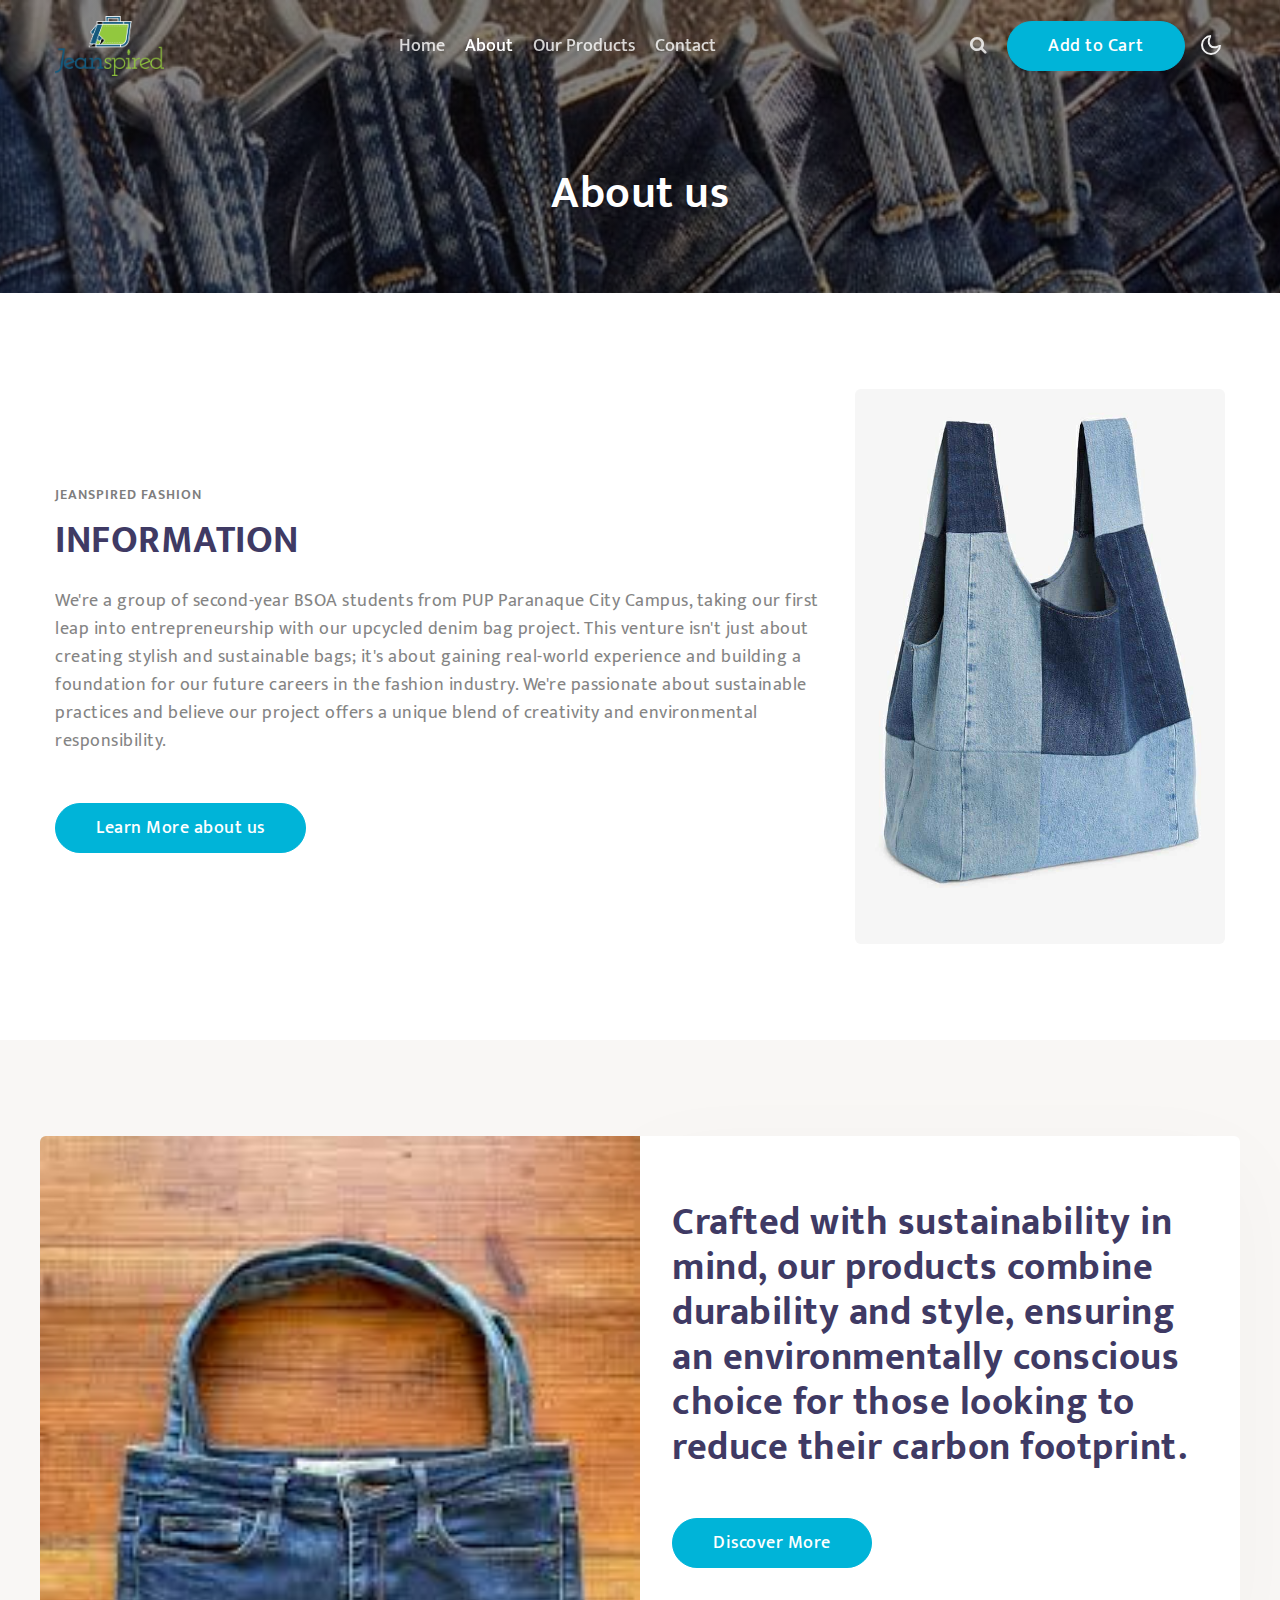
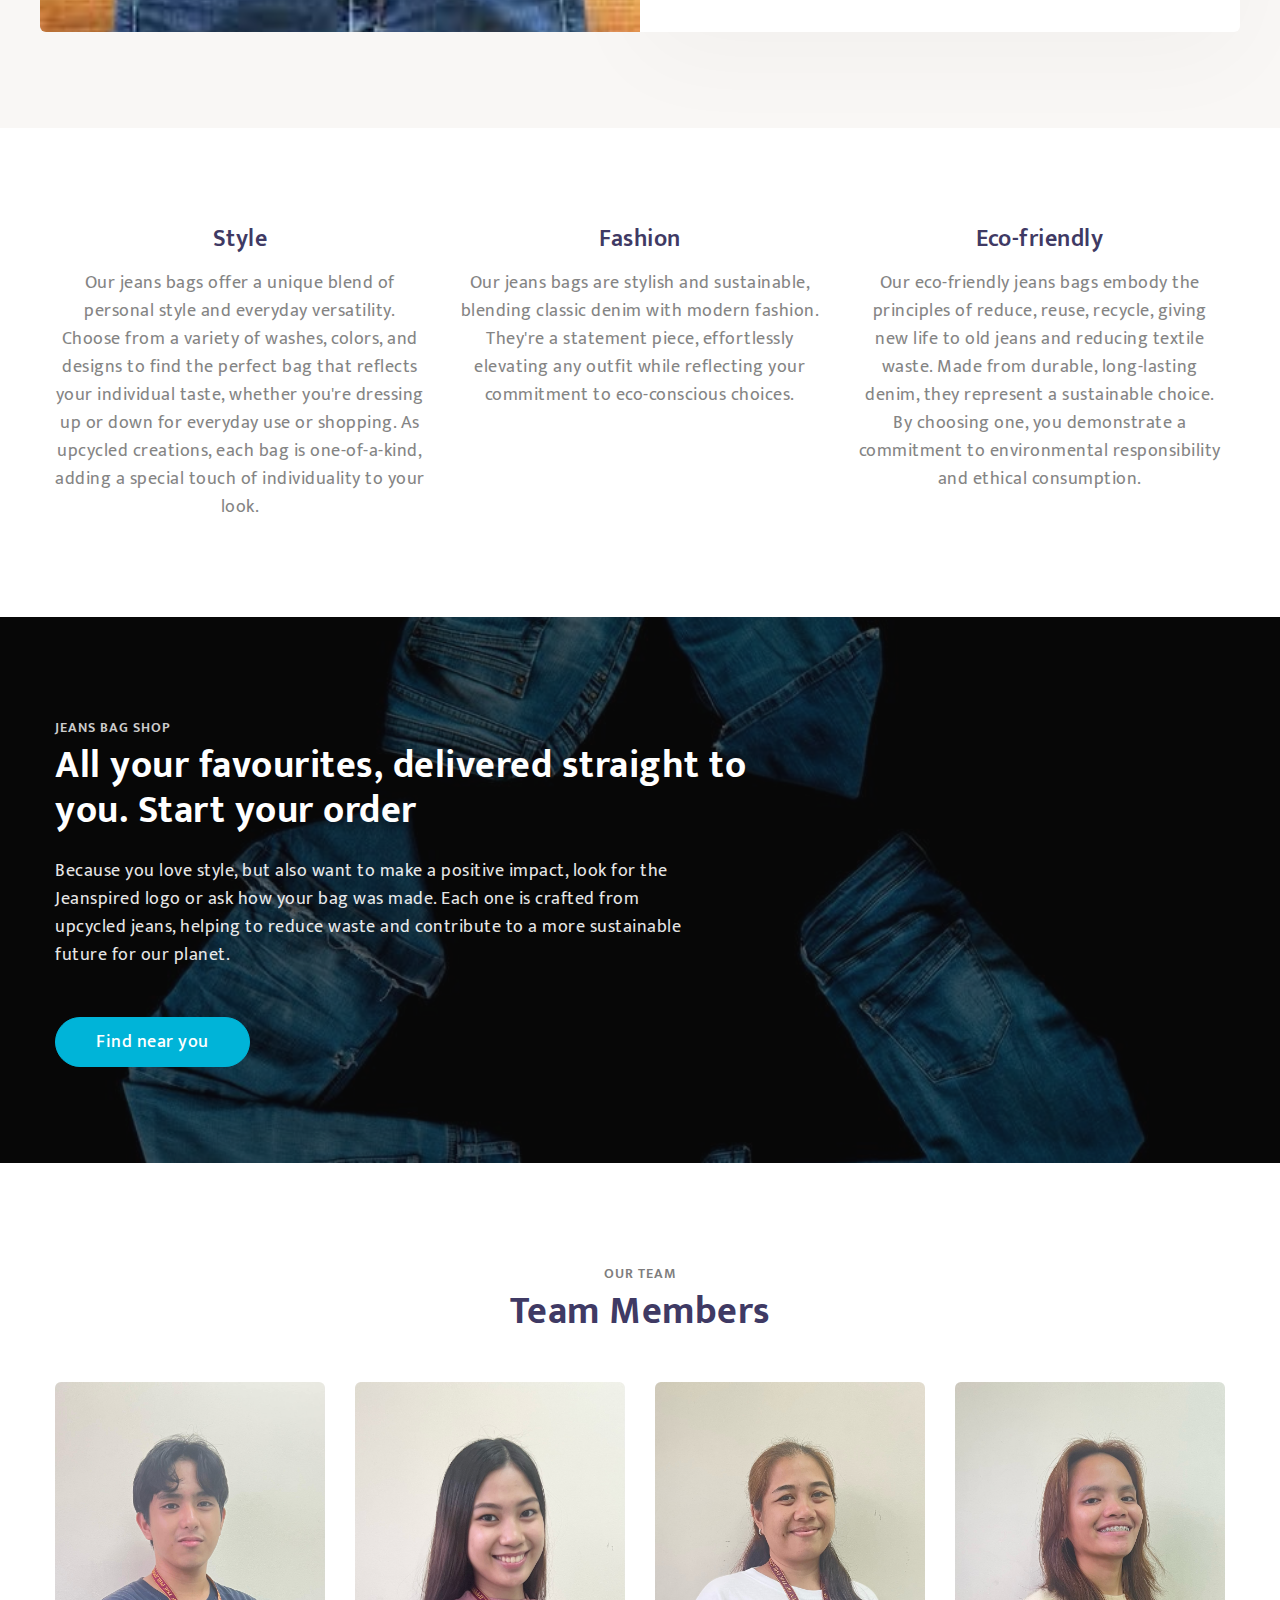
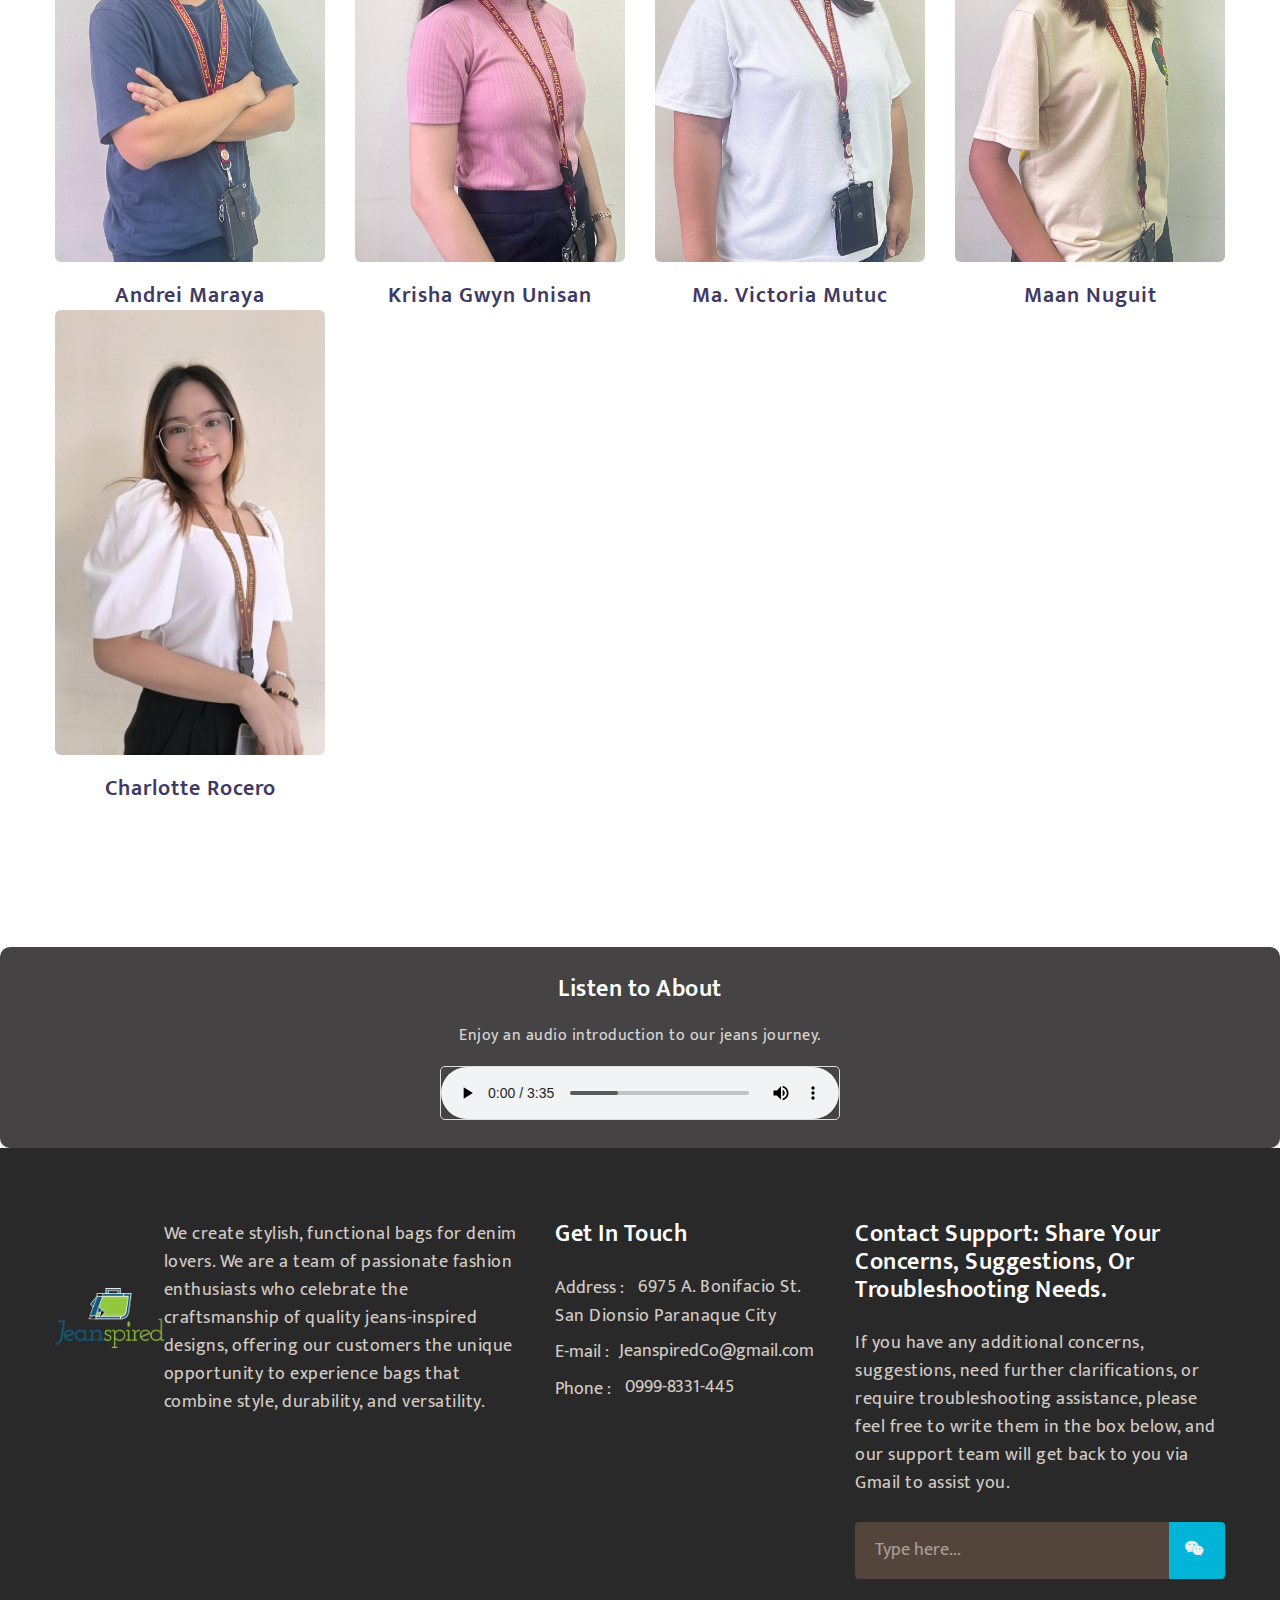
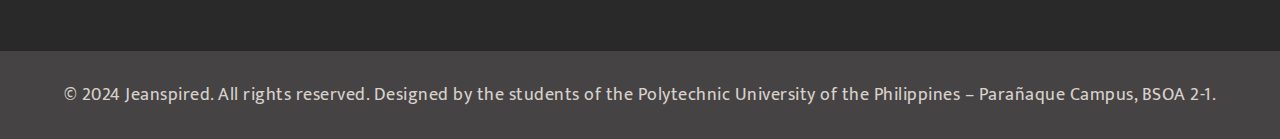
==== about.html @ 58e199cb "Add files via upload" ====
<!doctype html>
<html lang="en">
  <head>
    <!-- Required meta tags -->
    <meta charset="utf-8">
    <meta name="viewport" content="width=device-width, initial-scale=1, shrink-to-fit=no">

    <title>Jeanspired  - sustainable jeans bag / Eco-friendly bag</title>

    <link href="//fonts.googleapis.com/css?family=Mukta:300,400,500" rel="stylesheet">

    <!-- Template CSS -->
    <link rel="stylesheet" href="assets/css/style-starter.css">
  </head>
  <body>
<!--header-->
<header id="site-header" class="fixed-top">
  <div class="container">
      <nav class="navbar navbar-expand-lg stroke px-0 pt-lg-0">
          <h1>  <a class="navbar-brand" href="#index.html">
            <img src="assets/images/logojeanspired.png" alt="Your logo" title="Your logo" style="height:60px;" /> 
        </a></h1>
          <!-- if logo is image enable this   
  <a class="navbar-brand" href="#index.html">
      <img src="image-path" alt="Your logo" title="Your logo" style="height:35px;" />
  </a> -->
          <button class="navbar-toggler  collapsed bg-gradient" type="button" data-toggle="collapse"
              data-target="#navbarTogglerDemo02" aria-controls="navbarTogglerDemo02" aria-expanded="false"
              aria-label="Toggle navigation">
              <span class="navbar-toggler-icon fa icon-expand fa-bars"></span>
              <span class="navbar-toggler-icon fa icon-close fa-times"></span>
          </button>

          <div class="collapse navbar-collapse" id="navbarTogglerDemo02">
              <ul class="navbar-nav mx-lg-auto">
                  <li class="nav-item @@home__active">
                      <a class="nav-link" href="index.html">Home <span class="sr-only">(current)</span></a>
                  </li>
                  <li class="nav-item active">
                      <a class="nav-link" href="about.html">About</a>
                  </li>
                  <li class="nav-item @@services__active">
                      <a class="nav-link" href="services.html">Our Products</a>
                  </li>
                  <li class="nav-item @@contact__active">
                      <a class="nav-link" href="contact.html">Contact</a>
                  </li>
              </ul>

              <!--/search-right-->
              <div class="search-right">
                  <a href="#search" title="search"><span class="fa fa-search" aria-hidden="true"></span></a>
                  <!-- search popup -->
                  <div id="search" class="pop-overlay">
                      <div class="popup">

                          <form action="error.html" method="GET" class="search-box">
                              <input type="search" placeholder="Enter Keyword" name="search" required="required"
                                  autofocus="">
                              <button type="submit" class="btn"><span class="fa fa-search"
                                      aria-hidden="true"></span></button>
                          </form>

                      </div>
                      <a class="close" href="#close">×</a>
                  </div>
                  <!-- /search popup -->
              </div>
              <!--//search-right-->
              <div class="top-quote mr-lg-3 mt-lg-0">
                  <a href="#buytheme" class="btn btn-style btn-primary">Add to Cart</a>
              </div>
          </div>
          <!-- toggle switch for light and dark theme -->
          <div class="mobile-position">
              <nav class="navigation">
                  <div class="theme-switch-wrapper">
                      <label class="theme-switch" for="checkbox">
                          <input type="checkbox" id="checkbox">
                          <div class="mode-container">
                              <i class="gg-sun"></i>
                              <i class="gg-moon"></i>
                          </div>
                      </label>
                  </div>
              </nav>
          </div>
          <!-- //toggle switch for light and dark theme -->
      </nav>
  </div>
</header>
<!--/header-->
<section class="w3l-about-breadcrumb">
    <div class="breadcrumb-bg breadcrumb-bg-about py-5">
        <div class="container py-lg-4 py-md-3">
            <h2 class="title">About us</h2>
        </div>
    </div>
</section>
<section class="w3l-servicesblock py-5" id="about">
    <div class="container py-lg-5 py-md-4 py-2">
        <div class="row">
            <div class="col-lg-8 about-right-faq align-self">
                <span class="title-small mb-2">JEANSPIRED FASHION</span>
                <h3 class="title-big mx-0"> INFORMATION</h3>
                <p class="mt-lg-4 mt-3">We're a group of second-year BSOA students from PUP Paranaque City Campus, taking our first leap into entrepreneurship with our upcycled denim bag project. 
                   This venture isn't just about creating stylish and sustainable bags; it's about gaining real-world experience and building a foundation for our future careers in the fashion industry.  
                  We're passionate about sustainable practices and believe our project offers a unique blend of creativity and environmental responsibility. </p>
                <a class="btn btn-style btn-primary mt-lg-5 mt-4" href="about.html"> Learn More about us</a>
            </div>
            <div class="col-lg-4 mt-lg-0 mt-5">
                <img src="assets/images/2bags.jpg" alt="shopping bag recycled from denim using to different shades of denim." class="img-fluid radius-image">
            </div>
        </div>
    </div>
</section>
<section class="w3l-specification-6 py-5">
    <!-- /specification-6-->
    <div class="specification-6-mian py-lg-5 py-md-4 py-2">
        <div class="container">
            <div class="align-counter-6-inf-cols row">
                <div class="counter-6-inf-left col-lg-6">
                    
                </div>
                <div class="counter-6-inf-right col-lg-6">
                    <h3 class="title-big">Crafted with sustainability in mind, our products combine 
                      durability and style, ensuring an environmentally conscious choice for 
                      those looking to reduce their carbon footprint.</p>
                    <a class="btn btn-style btn-primary mt-lg-5 mt-4" href="about.html"> Discover More</a>
                </div>
            </div>
        </div>
    </div>
</section>
<!-- //specification-6-->
<!-- /homeblock2-->
<section class="w3l-homeblock2 py-5">
    <div class="container py-lg-5 py-md-4 py-2">
        <div class="row">
            <div class="col-lg-4 col-md-6 grids-feature">
                <div class="area-box">
                  
                    <h4><a href="#feature" class="title-head">Style</a></h4>
                    <p>Our jeans bags offer a unique blend of personal style and everyday versatility. 
                      Choose from a variety of washes, colors, and designs to find the perfect bag that reflects your individual taste, whether you're dressing up or down for everyday use or shopping. As upcycled creations, each bag is one-of-a-kind, 
                      adding a special touch of individuality to your look.</p>
                </div>
            </div>
            <div class="col-lg-4 col-md-6 grids-feature mt-md-0 mt-5">
                <div class="area-box">
                    
                    <h4><a href="#feature" class="title-head">Fashion</a></h4>
                    <p>Our jeans bags are stylish and sustainable, blending classic denim with modern fashion. 
                      They're a statement piece, 
                      effortlessly elevating any outfit while reflecting your commitment to eco-conscious choices.</p>
                </div>
            </div>
            <div class="col-lg-4 col-md-6 grids-feature mt-lg-0 mt-5">
                <div class="area-box">
                    
                    <h4><a href="#feature" class="title-head">Eco-friendly </a></h4>
                    <p>Our eco-friendly jeans bags embody the principles of reduce, reuse, recycle, 
                      giving new life to old jeans and reducing textile waste.  
                      Made from durable, long-lasting denim, they represent a sustainable choice.  
                      By choosing one, you demonstrate a commitment to environmental responsibility and ethical consumption.</p>
                </div>
            </div>
        </div>
    </div>
</section>
<!-- //homeblock2-->
<!-- middle -->
<div class="w3l-middle py-5">
    <div class="container py-lg-5 py-md-4">
        <div class="welcome-left">
            <h3 class="title-small">jeans bag Shop</h3>
            <h3 class="title-big mb-4">All your favourites, delivered straight to you. Start your order</h3>
            <p class="pr-lg-5">Because you love style, but also want to make a positive impact, 
              look for the Jeanspired logo or ask how your bag was made. Each one is crafted from upcycled jeans, 
              helping to reduce waste and contribute to a more sustainable future for our planet. </p>
            <div class="buttons mt-md-5 mt-4">
                <a href="about.html" class="btn btn-style btn-primary mr-2">Find near you</a>
            </div>
        </div>
    </div>
</div>
<!-- //middle -->
<section class="w3l-team section py-5" id="team">
    <div class="container py-lg-5 py-md-4">
        <h5 class="title-small text-center">Our team</h5>
        <h3 class="title-big text-center mb-md-5 mb-4">Team Members</h3>
        <div class="row">
            <div class="section_content teamy-team">
                <div class="col-lg-3 col-6">
                    <div class="teamy teamy_style1 teamy_mask-circle">
                        <div class="teamy_layout">
                            <div class="teamy_preview">
                                <img src="assets/images/maraya.jpg" class="radius-image img-fluid w-100" alt="The demo photo">
                            </div>
                            <div class="teamy_back">
                                <div class="teamy_back-inner">
                                  <a href="https://www.facebook.com/andrei.maraya.7/?locale=tl_PH" target="_blank">
                                    <img src="https://upload.wikimedia.org/wikipedia/commons/5/51/Facebook_f_logo_%282019%29.svg" alt="Facebook" style="width: 30px; height: 30px;">
                                </div>
                            </div>
                        </div>
                        <div class="teamy_content">
                            <a href="#url" class="teamy_name">Andrei Maraya</a>
                            
                        </div>
                    </div>
                </div>
                <div class="col-lg-3 col-6">
                    <div class="teamy teamy_style1 teamy_mask-circle">
                        <div class="teamy_layout">
                            <div class="teamy_preview">
                                <img src="assets/images/unisan.jpg" class="radius-image img-fluid w-100" alt="The demo photo">
                            </div>
                            <div class="teamy_back">
                                <div class="teamy_back-inner">
                                  <a href="https://www.facebook.com/krsynzn" target="_blank">
                                    <img src="https://upload.wikimedia.org/wikipedia/commons/5/51/Facebook_f_logo_%282019%29.svg" alt="Facebook" style="width: 30px; height: 30px;">
                                </div>
                            </div>
                        </div>
                        <div class="teamy_content">
                            <a href="#url" class="teamy_name">Krisha Gwyn Unisan</a>
                           
                        </div>
                    </div>
                </div>
                <div class="col-lg-3 col-6 mt-lg-0 mt-5">
                    <div class="teamy teamy_style1 teamy_mask-circle">
                        <div class="teamy_layout">
                            <div class="teamy_preview">
                                <img src="assets/images/mutuc.jpg" class="radius-image img-fluid w-100" alt="The demo photo">
                            </div>
                            <div class="teamy_back">
                                <div class="teamy_back-inner">
                                  <a href="https://www.facebook.com/mavicquinto.mutuc" target="_blank">
                                    <img src="https://upload.wikimedia.org/wikipedia/commons/5/51/Facebook_f_logo_%282019%29.svg" alt="Facebook" style="width: 30px; height: 30px;">
                                </div>
                            </div>
                        </div>
                        <div class="teamy_content">
                            <a href="#url" class="teamy_name">Ma. Victoria Mutuc</a>
                            
                        </div>
                    </div>
                </div>
                <div class="col-lg-3 col-6 mt-lg-0 mt-5">
                    <div class="teamy teamy_style1 teamy_mask-circle">
                        <div class="teamy_layout">
                            <div class="teamy_preview">
                                <img src="assets/images/maan.jpg" class="radius-image img-fluid w-100" alt="The demo photo">
                            </div>
                            <div class="teamy_back">
                                <div class="teamy_back-inner">
                                  <a href="https://www.facebook.com/leverage22/ " target="_blank">
                                    <img src="https://upload.wikimedia.org/wikipedia/commons/5/51/Facebook_f_logo_%282019%29.svg" alt="Facebook" style="width: 30px; height: 30px;">
                                </div>
                            </div>
                        </div>
                        <div class="teamy_content">
                          <a href="#url" class="teamy_name">Maan Nuguit</a>
                          
                      </div>
                  </div>
              </div>
              <div class="col-lg-3 col-6 mt-lg-0 mt-5">
                  <div class="teamy teamy_style1 teamy_mask-circle">
                      <div class="teamy_layout">
                          <div class="teamy_preview">
                              <img src="assets/images/charlotte.jpg" class="radius-image img-fluid w-100" alt="The demo photo">
                          </div>
                          <div class="teamy_back">
                              <div class="teamy_back-inner">
                                <a href="https://www.facebook.com/charlotte.rocero26/" target="_blank">
                                  <img src="https://upload.wikimedia.org/wikipedia/commons/5/51/Facebook_f_logo_%282019%29.svg" alt="Facebook" style="width: 30px; height: 30px;">
                              </div>
                          </div>
                      </div>
                        <div class="teamy_content">
                            <a href="#url" class="teamy_name">Charlotte Rocero</a>
                            
                        </div>
                    </div>
                </div>
            </div>
        </div>
    </div>
</section>
<div class="audio-section mt-5">
  <h4 class="title-big">Listen to About</h4>
  <p class="mb-3">Enjoy an audio introduction to our jeans journey.</p>
  <audio controls>
      <source src="assets/audio/video1.mp3" type="audio/mpeg">
      Your browser does not support the audio element.
  </audio>
</div>
<section class="w3l-footer-29-main">
  <div class="footer-29 py-5">
    <div class="container py-lg-4 py-sm-3">
      <div class="row footer-top-29">
        <div class="col-lg-5 footer-list-29 footer-1">
           <nav class="navbar navbar-expand-lg stroke px-0 pt-lg-0">
            <img src="assets/images/logojeanspired.png" alt="Your logo" title="Your logo" style="height:60px;" /> 
          <p>We create stylish, functional bags for denim lovers. We are a team of passionate fashion enthusiasts 
            who celebrate the craftsmanship of quality jeans-inspired designs, 
            offering our customers the unique opportunity to experience bags that combine style, durability, and versatility.
        
          </p>
        </div>
        <div class="col-lg-3 col-md-6 footer-list-29 footer-3 mt-lg-0 mt-5">
          <h6 class="footer-title-29">Get in Touch</h6>

          <div class="column2">
            <div class="mb-2">
              <span>Address :</span>
              <p class="contact-para d-inline">6975 A. Bonifacio St. San Dionsio Paranaque City</p>
            </div>
            <div class="">
              <span>E-mail :</span><a href="JeanspiredCo@gmail.com">JeanspiredCo@gmail.com</a>
            </div>
            <div class="mt-2">
              <span>Phone :</span><a href="tel: 0999-8331-445"> 0999-8331-445</a>
            </div>
          </div>
        </div>
        <div class="col-lg-4 col-md-6 footer-list-29 footer-4 mt-lg-0 mt-5">
          <h6 class="footer-title-29">Contact Support: Share Your Concerns, Suggestions, or Troubleshooting Needs. </h6>
          <p>If you have any additional concerns, suggestions, need further clarifications, or require troubleshooting assistance, 
            please feel free to write them in the box below, and our support team will get back to you via Gmail to assist you.</p>

          <form action="#" class="subscribe" method="post">
            <input type="email" name="email" placeholder="Type here..." required="">
            <button><span class="fa fa-wechat icon"></span></button>
          </form>
        </div>
      </div>

    </div>
  </div>
  <div class="bottom-copies text-center">
    <div class="container">
      <p class="copy-footer-29">© 2024 Jeanspired. All rights reserved. 
        Designed by the students of the Polytechnic University of the Philippines 
        – Parañaque Campus, BSOA 2-1. <a
          ></a>
    </div>
  </div>

  <!-- move top -->
  <button onclick="topFunction()" id="movetop" title="Go to top">
    <span class="fa fa-angle-up"></span>
  </button>
  <script>
    // When the user scrolls down 20px from the top of the document, show the button
    window.onscroll = function () {
      scrollFunction()
    };

    function scrollFunction() {
      if (document.body.scrollTop > 20 || document.documentElement.scrollTop > 20) {
        document.getElementById("movetop").style.display = "block";
      } else {
        document.getElementById("movetop").style.display = "none";
      }
    }

    // When the user clicks on the button, scroll to the top of the document
    function topFunction() {
      document.body.scrollTop = 0;
      document.documentElement.scrollTop = 0;
    }
  </script>
  <!-- //move top -->
</section>

<!-- Template JavaScript -->
<script src="assets/js/jquery-3.3.1.min.js"></script>

<script src="assets/js/theme-change.js"></script>

<!-- js for portfolio lightbox -->
<script src="assets/js/jquery-2.1.4.min.js"></script>
<script src="assets/js/jquery.chocolat.js "></script>
<!--light-box-files -->
<script type="text/javascript ">
  $(function () {
    $('.w3_agile_portfolio_grid a').Chocolat();
  });
</script>
<!-- /js for portfolio lightbox -->

<script src="assets/js/jquery.magnific-popup.min.js"></script>
<script>
  $(document).ready(function () {
    $('.popup-with-zoom-anim').magnificPopup({
      type: 'inline',

      fixedContentPos: false,
      fixedBgPos: true,

      overflowY: 'auto',

      closeBtnInside: true,
      preloader: false,

      midClick: true,
      removalDelay: 300,
      mainClass: 'my-mfp-zoom-in'
    });

    $('.popup-with-move-anim').magnificPopup({
      type: 'inline',

      fixedContentPos: false,
      fixedBgPos: true,

      overflowY: 'auto',

      closeBtnInside: true,
      preloader: false,

      midClick: true,
      removalDelay: 300,
      mainClass: 'my-mfp-slide-bottom'
    });
  });
</script>

<!-- script for testimonials -->
<script>
  $(document).ready(function () {
    $('.owl-testimonial').owlCarousel({
      loop: true,
      margin: 0,
      nav: true,
      dots: false,
      responsiveClass: true,
      autoplay: false,
      autoplayTimeout: 5000,
      autoplaySpeed: 1000,
      autoplayHoverPause: false,
      responsive: {
        0: {
          items: 1,
          nav: true
        },
        480: {
          items: 1,
          nav: true
        },
        667: {
          items: 1,
          nav: true
        },
        1000: {
          items: 1,
          nav: true
        }
      }
    })
  })
</script>
<!-- //script for testimonials -->

<!-- script for blog slider -->
<script>
  $(document).ready(function () {
    $('.owl-two').owlCarousel({
      loop: true,
      margin: 30,
      nav: false,
      responsiveClass: true,
      autoplay: false,
      autoplayTimeout: 5000,
      autoplaySpeed: 1000,
      autoplayHoverPause: false,
      responsive: {
        0: {
          items: 1,
          nav: false
        },
        480: {
          items: 1,
          nav: false
        },
        992: {
          items: 2,
          nav: false
        }
      }
    })
  })
</script>
<!-- //script for blog slider -->

<script src="assets/js/owl.carousel.js"></script>

<!-- script for banner slider-->
<script>
  $(document).ready(function () {
    $('.owl-one').owlCarousel({
      loop: true,
      margin: 0,
      nav: false,
      responsiveClass: true,
      autoplay: false,
      autoplayTimeout: 5000,
      autoplaySpeed: 1000,
      autoplayHoverPause: false,
      responsive: {
        0: {
          items: 1,
          nav: false
        },
        480: {
          items: 1,
          nav: false
        },
        667: {
          items: 1,
          nav: false
        },
        1000: {
          items: 1,
          nav: false
        }
      }
    })
  })
</script>
<!-- //script -->


<!-- disable body scroll which navbar is in active -->
<script>
  $(function () {
    $('.navbar-toggler').click(function () {
      $('body').toggleClass('noscroll');
    })
  });
</script>
<!-- disable body scroll which navbar is in active -->

<!--/MENU-JS-->
<script>
  $(window).on("scroll", function () {
    var scroll = $(window).scrollTop();

    if (scroll >= 80) {
      $("#site-header").addClass("nav-fixed");
    } else {
      $("#site-header").removeClass("nav-fixed");
    }
  });

  //Main navigation Active Class Add Remove
  $(".navbar-toggler").on("click", function () {
    $("header").toggleClass("active");
  });
  $(document).on("ready", function () {
    if ($(window).width() > 991) {
      $("header").removeClass("active");
    }
    $(window).on("resize", function () {
      if ($(window).width() > 991) {
        $("header").removeClass("active");
      }
    });
  });
</script>
<!--//MENU-JS-->

<script src="assets/js/bootstrap.min.js"></script>
</body>

</html>
---- assets/css/style-starter.css ----
@charset "UTF-8";
/*--
Author: W3layouts
Author URL: http://w3layouts.com
--*/
/*!
 * Bootstrap v4.4.1 (https://getbootstrap.com/)
 * Copyright 2011-2019 The Bootstrap Authors
 * Copyright 2011-2019 Twitter, Inc.
 * Licensed under MIT (https://github.com/twbs/bootstrap/blob/master/LICENSE)
 */
:root {
  --blue: #007bff;
  --indigo: #6610f2;
  --purple: #6f42c1;
  --pink: #e83e8c;
  --red: #dc3545;
  --orange: #fd7e14;
  --yellow: #ffc107;
  --green: #28a745;
  --teal: #20c997;
  --cyan: #17a2b8;
  --white: #fff;
  --gray: #6c757d;
  --gray-dark: #343a40;
  --primary: #7DA0C4;
  --secondary: #f8b195;
  --success: #28a745;
  --info: #7DA0C4;
  --warning: #ffc107;
  --danger: #dc3545;
  --light: #f8f9fa;
  --dark: #343a40;
  --breakpoint-xs: 0;
  --breakpoint-sm: 576px;
  --breakpoint-md: 768px;
  --breakpoint-lg: 992px;
  --breakpoint-xl: 1200px;
  --font-family-sans-serif: -apple-system, BlinkMacSystemFont, "Segoe UI", Roboto, "Helvetica Neue", Arial, "Noto Sans", sans-serif, "Apple Color Emoji", "Segoe UI Emoji", "Segoe UI Symbol", "Noto Color Emoji";
  --font-family-monospace: SFMono-Regular, Menlo, Monaco, Consolas, "Liberation Mono", "Courier New", monospace; }

*,
*::before,
*::after {
  box-sizing: border-box; }

html {
  font-family: sans-serif;
  line-height: 1.15;
  -webkit-text-size-adjust: 100%;
  -webkit-tap-highlight-color: rgba(0, 0, 0, 0); }

article, aside, figcaption, figure, footer, header, hgroup, main, nav, section {
  display: block; }

body {
  margin: 0;
  font-family: -apple-system, BlinkMacSystemFont, "Segoe UI", Roboto, "Helvetica Neue", Arial, "Noto Sans", sans-serif, "Apple Color Emoji", "Segoe UI Emoji", "Segoe UI Symbol", "Noto Color Emoji";
  font-size: 1rem;
  font-weight: 400;
  line-height: 1.5;
  color: #212529;
  text-align: left;
  background-color: #fff; }

[tabindex="-1"]:focus:not(:focus-visible) {
  outline: 0 !important; }

hr {
  box-sizing: content-box;
  height: 0;
  overflow: visible; }

h1, h2, h3, h4, h5, h6 {
  margin-top: 0;
  margin-bottom: 0.5rem; }

p {
  margin-top: 0;
  margin-bottom: 1rem; }

abbr[title],
abbr[data-original-title] {
  text-decoration: underline;
  -webkit-text-decoration: underline dotted;
          text-decoration: underline dotted;
  cursor: help;
  border-bottom: 0;
  -webkit-text-decoration-skip-ink: none;
          text-decoration-skip-ink: none; }

address {
  margin-bottom: 1rem;
  font-style: normal;
  line-height: inherit; }

ol,
ul,
dl {
  margin-top: 0;
  margin-bottom: 1rem; }

ol ol,
ul ul,
ol ul,
ul ol {
  margin-bottom: 0; }

dt {
  font-weight: 700; }

dd {
  margin-bottom: .5rem;
  margin-left: 0; }

blockquote {
  margin: 0 0 1rem; }

b,
strong {
  font-weight: bolder; }

small {
  font-size: 80%; }

sub,
sup {
  position: relative;
  font-size: 75%;
  line-height: 0;
  vertical-align: baseline; }

sub {
  bottom: -.25em; }

sup {
  top: -.5em; }

a {
  color: #90E0EF;
  text-decoration: none;
  background-color: transparent; }
  a:hover {
    color: #00B4D8;
    text-decoration: underline; }

a:not([href]) {
  color: inherit;
  text-decoration: none; }
  a:not([href]):hover {
    color: inherit;
    text-decoration: none; }

pre,
code,
kbd,
samp {
  font-family: SFMono-Regular, Menlo, Monaco, Consolas, "Liberation Mono", "Courier New", monospace;
  font-size: 1em; }

pre {
  margin-top: 0;
  margin-bottom: 1rem;
  overflow: auto; }

figure {
  margin: 0 0 1rem; }

img {
  vertical-align: middle;
  border-style: none; }

svg {
  overflow: hidden;
  vertical-align: middle; }

table {
  border-collapse: collapse; }

caption {
  padding-top: 0.75rem;
  padding-bottom: 0.75rem;
  color: #6c757d;
  text-align: left;
  caption-side: bottom; }

th {
  text-align: inherit; }

label {
  display: inline-block;
  margin-bottom: 0.5rem; }

button {
  border-radius: 0; }

button:focus {
  outline: 1px dotted;
  outline: 5px auto -webkit-focus-ring-color; }

input,
button,
select,
optgroup,
textarea {
  margin: 0;
  font-family: inherit;
  font-size: inherit;
  line-height: inherit; }

button,
input {
  overflow: visible; }

button,
select {
  text-transform: none; }

select {
  word-wrap: normal; }

button,
[type="button"],
[type="reset"],
[type="submit"] {
  -webkit-appearance: button; }

button:not(:disabled),
[type="button"]:not(:disabled),
[type="reset"]:not(:disabled),
[type="submit"]:not(:disabled) {
  cursor: pointer; }

button::-moz-focus-inner,
[type="button"]::-moz-focus-inner,
[type="reset"]::-moz-focus-inner,
[type="submit"]::-moz-focus-inner {
  padding: 0;
  border-style: none; }

input[type="radio"],
input[type="checkbox"] {
  box-sizing: border-box;
  padding: 0; }

input[type="date"],
input[type="time"],
input[type="datetime-local"],
input[type="month"] {
  -webkit-appearance: listbox; }

textarea {
  overflow: auto;
  resize: vertical; }

fieldset {
  min-width: 0;
  padding: 0;
  margin: 0;
  border: 0; }

legend {
  display: block;
  width: 100%;
  max-width: 100%;
  padding: 0;
  margin-bottom: .5rem;
  font-size: 1.5rem;
  line-height: inherit;
  color: inherit;
  white-space: normal; }
  @media (max-width: 1200px) {
    legend {
      font-size: calc(1.275rem + 0.3vw) ; } }

progress {
  vertical-align: baseline; }

[type="number"]::-webkit-inner-spin-button,
[type="number"]::-webkit-outer-spin-button {
  height: auto; }

[type="search"] {
  outline-offset: -2px;
  -webkit-appearance: none; }

[type="search"]::-webkit-search-decoration {
  -webkit-appearance: none; }

::-webkit-file-upload-button {
  font: inherit;
  -webkit-appearance: button; }

output {
  display: inline-block; }

summary {
  display: list-item;
  cursor: pointer; }

template {
  display: none; }

[hidden] {
  display: none !important; }

h1, h2, h3, h4, h5, h6,
.h1, .h2, .h3, .h4, .h5, .h6 {
  margin-bottom: 0.5rem;
  font-weight: 500;
  line-height: 1.2; }

h1, .h1 {
  font-size: 2.5rem; }
  @media (max-width: 1200px) {
    h1, .h1 {
      font-size: calc(1.375rem + 1.5vw) ; } }

h2, .h2 {
  font-size: 2rem; }
  @media (max-width: 1200px) {
    h2, .h2 {
      font-size: calc(1.325rem + 0.9vw) ; } }

h3, .h3 {
  font-size: 1.75rem; }
  @media (max-width: 1200px) {
    h3, .h3 {
      font-size: calc(1.3rem + 0.6vw) ; } }

h4, .h4 {
  font-size: 1.5rem; }
  @media (max-width: 1200px) {
    h4, .h4 {
      font-size: calc(1.275rem + 0.3vw) ; } }

h5, .h5 {
  font-size: 1.25rem; }

h6, .h6 {
  font-size: 1rem; }

.lead {
  font-size: 1.25rem;
  font-weight: 300; }

.display-1 {
  font-size: 6rem;
  font-weight: 300;
  line-height: 1.2; }
  @media (max-width: 1200px) {
    .display-1 {
      font-size: calc(1.725rem + 5.7vw) ; } }

.display-2 {
  font-size: 5.5rem;
  font-weight: 300;
  line-height: 1.2; }
  @media (max-width: 1200px) {
    .display-2 {
      font-size: calc(1.675rem + 5.1vw) ; } }

.display-3 {
  font-size: 4.5rem;
  font-weight: 300;
  line-height: 1.2; }
  @media (max-width: 1200px) {
    .display-3 {
      font-size: calc(1.575rem + 3.9vw) ; } }

.display-4 {
  font-size: 3.5rem;
  font-weight: 300;
  line-height: 1.2; }
  @media (max-width: 1200px) {
    .display-4 {
      font-size: calc(1.475rem + 2.7vw) ; } }

hr {
  margin-top: 1rem;
  margin-bottom: 1rem;
  border: 0;
  border-top: 1px solid rgba(0, 0, 0, 0.1); }

small,
.small {
  font-size: 80%;
  font-weight: 400; }

mark,
.mark {
  padding: 0.2em;
  background-color: #fcf8e3; }

.list-unstyled {
  padding-left: 0;
  list-style: none; }

.list-inline {
  padding-left: 0;
  list-style: none; }

.list-inline-item {
  display: inline-block; }
  .list-inline-item:not(:last-child) {
    margin-right: 0.5rem; }

.initialism {
  font-size: 90%;
  text-transform: uppercase; }

.blockquote {
  margin-bottom: 1rem;
  font-size: 1.25rem; }

.blockquote-footer {
  display: block;
  font-size: 80%;
  color: #6c757d; }
  .blockquote-footer::before {
    content: "\2014\00A0"; }

.img-fluid {
  max-width: 100%;
  height: auto; }

.img-thumbnail {
  padding: 0.25rem;
  background-color: #fff;
  border: 1px solid #dee2e6;
  border-radius: 0.25rem;
  max-width: 100%;
  height: auto; }

.figure {
  display: inline-block; }

.figure-img {
  margin-bottom: 0.5rem;
  line-height: 1; }

.figure-caption {
  font-size: 90%;
  color: #6c757d; }

code {
  font-size: 87.5%;
  color: #e83e8c;
  word-wrap: break-word; }
  a > code {
    color: inherit; }

kbd {
  padding: 0.2rem 0.4rem;
  font-size: 87.5%;
  color: #fff;
  background-color: #212529;
  border-radius: 0.2rem; }
  kbd kbd {
    padding: 0;
    font-size: 100%;
    font-weight: 700; }

pre {
  display: block;
  font-size: 87.5%;
  color: #212529; }
  pre code {
    font-size: inherit;
    color: inherit;
    word-break: normal; }

.pre-scrollable {
  max-height: 340px;
  overflow-y: scroll; }

.container {
  width: 100%;
  padding-right: 15px;
  padding-left: 15px;
  margin-right: auto;
  margin-left: auto; }
  @media (min-width: 576px) {
    .container {
      max-width: 540px; } }
  @media (min-width: 768px) {
    .container {
      max-width: 720px; } }
  @media (min-width: 992px) {
    .container {
      max-width: 960px; } }
  @media (min-width: 1200px) {
    .container {
      max-width: 1140px; } }

.container-fluid, .container-sm, .container-md, .container-lg, .container-xl {
  width: 100%;
  padding-right: 15px;
  padding-left: 15px;
  margin-right: auto;
  margin-left: auto; }

@media (min-width: 576px) {
  .container, .container-sm {
    max-width: 540px; } }

@media (min-width: 768px) {
  .container, .container-sm, .container-md {
    max-width: 720px; } }

@media (min-width: 992px) {
  .container, .container-sm, .container-md, .container-lg {
    max-width: 960px; } }

@media (min-width: 1200px) {
  .container, .container-sm, .container-md, .container-lg, .container-xl {
    max-width: 1140px; } }

.row {
  display: flex;
  flex-wrap: wrap;
  margin-right: -15px;
  margin-left: -15px; }

.no-gutters {
  margin-right: 0;
  margin-left: 0; }
  .no-gutters > .col,
  .no-gutters > [class*="col-"] {
    padding-right: 0;
    padding-left: 0; }

.col-1, .col-2, .col-3, .col-4, .col-5, .col-6, .col-7, .col-8, .col-9, .col-10, .col-11, .col-12, .col,
.col-auto, .col-sm-1, .col-sm-2, .col-sm-3, .col-sm-4, .col-sm-5, .col-sm-6, .col-sm-7, .col-sm-8, .col-sm-9, .col-sm-10, .col-sm-11, .col-sm-12, .col-sm,
.col-sm-auto, .col-md-1, .col-md-2, .col-md-3, .col-md-4, .col-md-5, .col-md-6, .col-md-7, .col-md-8, .col-md-9, .col-md-10, .col-md-11, .col-md-12, .col-md,
.col-md-auto, .col-lg-1, .col-lg-2, .col-lg-3, .col-lg-4, .col-lg-5, .col-lg-6, .col-lg-7, .col-lg-8, .col-lg-9, .col-lg-10, .col-lg-11, .col-lg-12, .col-lg,
.col-lg-auto, .col-xl-1, .col-xl-2, .col-xl-3, .col-xl-4, .col-xl-5, .col-xl-6, .col-xl-7, .col-xl-8, .col-xl-9, .col-xl-10, .col-xl-11, .col-xl-12, .col-xl,
.col-xl-auto {
  position: relative;
  width: 100%;
  padding-right: 15px;
  padding-left: 15px; }

.col {
  flex-basis: 0;
  flex-grow: 1;
  max-width: 100%; }

.row-cols-1 > * {
  flex: 0 0 100%;
  max-width: 100%; }

.row-cols-2 > * {
  flex: 0 0 50%;
  max-width: 50%; }

.row-cols-3 > * {
  flex: 0 0 33.33333%;
  max-width: 33.33333%; }

.row-cols-4 > * {
  flex: 0 0 25%;
  max-width: 25%; }

.row-cols-5 > * {
  flex: 0 0 20%;
  max-width: 20%; }

.row-cols-6 > * {
  flex: 0 0 16.66667%;
  max-width: 16.66667%; }

.col-auto {
  flex: 0 0 auto;
  width: auto;
  max-width: 100%; }

.col-1 {
  flex: 0 0 8.33333%;
  max-width: 8.33333%; }

.col-2 {
  flex: 0 0 16.66667%;
  max-width: 16.66667%; }

.col-3 {
  flex: 0 0 25%;
  max-width: 25%; }

.col-4 {
  flex: 0 0 33.33333%;
  max-width: 33.33333%; }

.col-5 {
  flex: 0 0 41.66667%;
  max-width: 41.66667%; }

.col-6 {
  flex: 0 0 50%;
  max-width: 50%; }

.col-7 {
  flex: 0 0 58.33333%;
  max-width: 58.33333%; }

.col-8 {
  flex: 0 0 66.66667%;
  max-width: 66.66667%; }

.col-9 {
  flex: 0 0 75%;
  max-width: 75%; }

.col-10 {
  flex: 0 0 83.33333%;
  max-width: 83.33333%; }

.col-11 {
  flex: 0 0 91.66667%;
  max-width: 91.66667%; }

.col-12 {
  flex: 0 0 100%;
  max-width: 100%; }

.order-first {
  order: -1; }

.order-last {
  order: 13; }

.order-0 {
  order: 0; }

.order-1 {
  order: 1; }

.order-2 {
  order: 2; }

.order-3 {
  order: 3; }

.order-4 {
  order: 4; }

.order-5 {
  order: 5; }

.order-6 {
  order: 6; }

.order-7 {
  order: 7; }

.order-8 {
  order: 8; }

.order-9 {
  order: 9; }

.order-10 {
  order: 10; }

.order-11 {
  order: 11; }

.order-12 {
  order: 12; }

.offset-1 {
  margin-left: 8.33333%; }

.offset-2 {
  margin-left: 16.66667%; }

.offset-3 {
  margin-left: 25%; }

.offset-4 {
  margin-left: 33.33333%; }

.offset-5 {
  margin-left: 41.66667%; }

.offset-6 {
  margin-left: 50%; }

.offset-7 {
  margin-left: 58.33333%; }

.offset-8 {
  margin-left: 66.66667%; }

.offset-9 {
  margin-left: 75%; }

.offset-10 {
  margin-left: 83.33333%; }

.offset-11 {
  margin-left: 91.66667%; }

@media (min-width: 576px) {
  .col-sm {
    flex-basis: 0;
    flex-grow: 1;
    max-width: 100%; }
  .row-cols-sm-1 > * {
    flex: 0 0 100%;
    max-width: 100%; }
  .row-cols-sm-2 > * {
    flex: 0 0 50%;
    max-width: 50%; }
  .row-cols-sm-3 > * {
    flex: 0 0 33.33333%;
    max-width: 33.33333%; }
  .row-cols-sm-4 > * {
    flex: 0 0 25%;
    max-width: 25%; }
  .row-cols-sm-5 > * {
    flex: 0 0 20%;
    max-width: 20%; }
  .row-cols-sm-6 > * {
    flex: 0 0 16.66667%;
    max-width: 16.66667%; }
  .col-sm-auto {
    flex: 0 0 auto;
    width: auto;
    max-width: 100%; }
  .col-sm-1 {
    flex: 0 0 8.33333%;
    max-width: 8.33333%; }
  .col-sm-2 {
    flex: 0 0 16.66667%;
    max-width: 16.66667%; }
  .col-sm-3 {
    flex: 0 0 25%;
    max-width: 25%; }
  .col-sm-4 {
    flex: 0 0 33.33333%;
    max-width: 33.33333%; }
  .col-sm-5 {
    flex: 0 0 41.66667%;
    max-width: 41.66667%; }
  .col-sm-6 {
    flex: 0 0 50%;
    max-width: 50%; }
  .col-sm-7 {
    flex: 0 0 58.33333%;
    max-width: 58.33333%; }
  .col-sm-8 {
    flex: 0 0 66.66667%;
    max-width: 66.66667%; }
  .col-sm-9 {
    flex: 0 0 75%;
    max-width: 75%; }
  .col-sm-10 {
    flex: 0 0 83.33333%;
    max-width: 83.33333%; }
  .col-sm-11 {
    flex: 0 0 91.66667%;
    max-width: 91.66667%; }
  .col-sm-12 {
    flex: 0 0 100%;
    max-width: 100%; }
  .order-sm-first {
    order: -1; }
  .order-sm-last {
    order: 13; }
  .order-sm-0 {
    order: 0; }
  .order-sm-1 {
    order: 1; }
  .order-sm-2 {
    order: 2; }
  .order-sm-3 {
    order: 3; }
  .order-sm-4 {
    order: 4; }
  .order-sm-5 {
    order: 5; }
  .order-sm-6 {
    order: 6; }
  .order-sm-7 {
    order: 7; }
  .order-sm-8 {
    order: 8; }
  .order-sm-9 {
    order: 9; }
  .order-sm-10 {
    order: 10; }
  .order-sm-11 {
    order: 11; }
  .order-sm-12 {
    order: 12; }
  .offset-sm-0 {
    margin-left: 0; }
  .offset-sm-1 {
    margin-left: 8.33333%; }
  .offset-sm-2 {
    margin-left: 16.66667%; }
  .offset-sm-3 {
    margin-left: 25%; }
  .offset-sm-4 {
    margin-left: 33.33333%; }
  .offset-sm-5 {
    margin-left: 41.66667%; }
  .offset-sm-6 {
    margin-left: 50%; }
  .offset-sm-7 {
    margin-left: 58.33333%; }
  .offset-sm-8 {
    margin-left: 66.66667%; }
  .offset-sm-9 {
    margin-left: 75%; }
  .offset-sm-10 {
    margin-left: 83.33333%; }
  .offset-sm-11 {
    margin-left: 91.66667%; } }

@media (min-width: 768px) {
  .col-md {
    flex-basis: 0;
    flex-grow: 1;
    max-width: 100%; }
  .row-cols-md-1 > * {
    flex: 0 0 100%;
    max-width: 100%; }
  .row-cols-md-2 > * {
    flex: 0 0 50%;
    max-width: 50%; }
  .row-cols-md-3 > * {
    flex: 0 0 33.33333%;
    max-width: 33.33333%; }
  .row-cols-md-4 > * {
    flex: 0 0 25%;
    max-width: 25%; }
  .row-cols-md-5 > * {
    flex: 0 0 20%;
    max-width: 20%; }
  .row-cols-md-6 > * {
    flex: 0 0 16.66667%;
    max-width: 16.66667%; }
  .col-md-auto {
    flex: 0 0 auto;
    width: auto;
    max-width: 100%; }
  .col-md-1 {
    flex: 0 0 8.33333%;
    max-width: 8.33333%; }
  .col-md-2 {
    flex: 0 0 16.66667%;
    max-width: 16.66667%; }
  .col-md-3 {
    flex: 0 0 25%;
    max-width: 25%; }
  .col-md-4 {
    flex: 0 0 33.33333%;
    max-width: 33.33333%; }
  .col-md-5 {
    flex: 0 0 41.66667%;
    max-width: 41.66667%; }
  .col-md-6 {
    flex: 0 0 50%;
    max-width: 50%; }
  .col-md-7 {
    flex: 0 0 58.33333%;
    max-width: 58.33333%; }
  .col-md-8 {
    flex: 0 0 66.66667%;
    max-width: 66.66667%; }
  .col-md-9 {
    flex: 0 0 75%;
    max-width: 75%; }
  .col-md-10 {
    flex: 0 0 83.33333%;
    max-width: 83.33333%; }
  .col-md-11 {
    flex: 0 0 91.66667%;
    max-width: 91.66667%; }
  .col-md-12 {
    flex: 0 0 100%;
    max-width: 100%; }
  .order-md-first {
    order: -1; }
  .order-md-last {
    order: 13; }
  .order-md-0 {
    order: 0; }
  .order-md-1 {
    order: 1; }
  .order-md-2 {
    order: 2; }
  .order-md-3 {
    order: 3; }
  .order-md-4 {
    order: 4; }
  .order-md-5 {
    order: 5; }
  .order-md-6 {
    order: 6; }
  .order-md-7 {
    order: 7; }
  .order-md-8 {
    order: 8; }
  .order-md-9 {
    order: 9; }
  .order-md-10 {
    order: 10; }
  .order-md-11 {
    order: 11; }
  .order-md-12 {
    order: 12; }
  .offset-md-0 {
    margin-left: 0; }
  .offset-md-1 {
    margin-left: 8.33333%; }
  .offset-md-2 {
    margin-left: 16.66667%; }
  .offset-md-3 {
    margin-left: 25%; }
  .offset-md-4 {
    margin-left: 33.33333%; }
  .offset-md-5 {
    margin-left: 41.66667%; }
  .offset-md-6 {
    margin-left: 50%; }
  .offset-md-7 {
    margin-left: 58.33333%; }
  .offset-md-8 {
    margin-left: 66.66667%; }
  .offset-md-9 {
    margin-left: 75%; }
  .offset-md-10 {
    margin-left: 83.33333%; }
  .offset-md-11 {
    margin-left: 91.66667%; } }

@media (min-width: 992px) {
  .col-lg {
    flex-basis: 0;
    flex-grow: 1;
    max-width: 100%; }
  .row-cols-lg-1 > * {
    flex: 0 0 100%;
    max-width: 100%; }
  .row-cols-lg-2 > * {
    flex: 0 0 50%;
    max-width: 50%; }
  .row-cols-lg-3 > * {
    flex: 0 0 33.33333%;
    max-width: 33.33333%; }
  .row-cols-lg-4 > * {
    flex: 0 0 25%;
    max-width: 25%; }
  .row-cols-lg-5 > * {
    flex: 0 0 20%;
    max-width: 20%; }
  .row-cols-lg-6 > * {
    flex: 0 0 16.66667%;
    max-width: 16.66667%; }
  .col-lg-auto {
    flex: 0 0 auto;
    width: auto;
    max-width: 100%; }
  .col-lg-1 {
    flex: 0 0 8.33333%;
    max-width: 8.33333%; }
  .col-lg-2 {
    flex: 0 0 16.66667%;
    max-width: 16.66667%; }
  .col-lg-3 {
    flex: 0 0 25%;
    max-width: 25%; }
  .col-lg-4 {
    flex: 0 0 33.33333%;
    max-width: 33.33333%; }
  .col-lg-5 {
    flex: 0 0 41.66667%;
    max-width: 41.66667%; }
  .col-lg-6 {
    flex: 0 0 50%;
    max-width: 50%; }
  .col-lg-7 {
    flex: 0 0 58.33333%;
    max-width: 58.33333%; }
  .col-lg-8 {
    flex: 0 0 66.66667%;
    max-width: 66.66667%; }
  .col-lg-9 {
    flex: 0 0 75%;
    max-width: 75%; }
  .col-lg-10 {
    flex: 0 0 83.33333%;
    max-width: 83.33333%; }
  .col-lg-11 {
    flex: 0 0 91.66667%;
    max-width: 91.66667%; }
  .col-lg-12 {
    flex: 0 0 100%;
    max-width: 100%; }
  .order-lg-first {
    order: -1; }
  .order-lg-last {
    order: 13; }
  .order-lg-0 {
    order: 0; }
  .order-lg-1 {
    order: 1; }
  .order-lg-2 {
    order: 2; }
  .order-lg-3 {
    order: 3; }
  .order-lg-4 {
    order: 4; }
  .order-lg-5 {
    order: 5; }
  .order-lg-6 {
    order: 6; }
  .order-lg-7 {
    order: 7; }
  .order-lg-8 {
    order: 8; }
  .order-lg-9 {
    order: 9; }
  .order-lg-10 {
    order: 10; }
  .order-lg-11 {
    order: 11; }
  .order-lg-12 {
    order: 12; }
  .offset-lg-0 {
    margin-left: 0; }
  .offset-lg-1 {
    margin-left: 8.33333%; }
  .offset-lg-2 {
    margin-left: 16.66667%; }
  .offset-lg-3 {
    margin-left: 25%; }
  .offset-lg-4 {
    margin-left: 33.33333%; }
  .offset-lg-5 {
    margin-left: 41.66667%; }
  .offset-lg-6 {
    margin-left: 50%; }
  .offset-lg-7 {
    margin-left: 58.33333%; }
  .offset-lg-8 {
    margin-left: 66.66667%; }
  .offset-lg-9 {
    margin-left: 75%; }
  .offset-lg-10 {
    margin-left: 83.33333%; }
  .offset-lg-11 {
    margin-left: 91.66667%; } }

@media (min-width: 1200px) {
  .col-xl {
    flex-basis: 0;
    flex-grow: 1;
    max-width: 100%; }
  .row-cols-xl-1 > * {
    flex: 0 0 100%;
    max-width: 100%; }
  .row-cols-xl-2 > * {
    flex: 0 0 50%;
    max-width: 50%; }
  .row-cols-xl-3 > * {
    flex: 0 0 33.33333%;
    max-width: 33.33333%; }
  .row-cols-xl-4 > * {
    flex: 0 0 25%;
    max-width: 25%; }
  .row-cols-xl-5 > * {
    flex: 0 0 20%;
    max-width: 20%; }
  .row-cols-xl-6 > * {
    flex: 0 0 16.66667%;
    max-width: 16.66667%; }
  .col-xl-auto {
    flex: 0 0 auto;
    width: auto;
    max-width: 100%; }
  .col-xl-1 {
    flex: 0 0 8.33333%;
    max-width: 8.33333%; }
  .col-xl-2 {
    flex: 0 0 16.66667%;
    max-width: 16.66667%; }
  .col-xl-3 {
    flex: 0 0 25%;
    max-width: 25%; }
  .col-xl-4 {
    flex: 0 0 33.33333%;
    max-width: 33.33333%; }
  .col-xl-5 {
    flex: 0 0 41.66667%;
    max-width: 41.66667%; }
  .col-xl-6 {
    flex: 0 0 50%;
    max-width: 50%; }
  .col-xl-7 {
    flex: 0 0 58.33333%;
    max-width: 58.33333%; }
  .col-xl-8 {
    flex: 0 0 66.66667%;
    max-width: 66.66667%; }
  .col-xl-9 {
    flex: 0 0 75%;
    max-width: 75%; }
  .col-xl-10 {
    flex: 0 0 83.33333%;
    max-width: 83.33333%; }
  .col-xl-11 {
    flex: 0 0 91.66667%;
    max-width: 91.66667%; }
  .col-xl-12 {
    flex: 0 0 100%;
    max-width: 100%; }
  .order-xl-first {
    order: -1; }
  .order-xl-last {
    order: 13; }
  .order-xl-0 {
    order: 0; }
  .order-xl-1 {
    order: 1; }
  .order-xl-2 {
    order: 2; }
  .order-xl-3 {
    order: 3; }
  .order-xl-4 {
    order: 4; }
  .order-xl-5 {
    order: 5; }
  .order-xl-6 {
    order: 6; }
  .order-xl-7 {
    order: 7; }
  .order-xl-8 {
    order: 8; }
  .order-xl-9 {
    order: 9; }
  .order-xl-10 {
    order: 10; }
  .order-xl-11 {
    order: 11; }
  .order-xl-12 {
    order: 12; }
  .offset-xl-0 {
    margin-left: 0; }
  .offset-xl-1 {
    margin-left: 8.33333%; }
  .offset-xl-2 {
    margin-left: 16.66667%; }
  .offset-xl-3 {
    margin-left: 25%; }
  .offset-xl-4 {
    margin-left: 33.33333%; }
  .offset-xl-5 {
    margin-left: 41.66667%; }
  .offset-xl-6 {
    margin-left: 50%; }
  .offset-xl-7 {
    margin-left: 58.33333%; }
  .offset-xl-8 {
    margin-left: 66.66667%; }
  .offset-xl-9 {
    margin-left: 75%; }
  .offset-xl-10 {
    margin-left: 83.33333%; }
  .offset-xl-11 {
    margin-left: 91.66667%; } }

.table {
  width: 100%;
  margin-bottom: 1rem;
  color: #212529; }
  .table th,
  .table td {
    padding: 0.75rem;
    vertical-align: top;
    border-top: 1px solid #dee2e6; }
  .table thead th {
    vertical-align: bottom;
    border-bottom: 2px solid #dee2e6; }
  .table tbody + tbody {
    border-top: 2px solid #dee2e6; }

.table-sm th,
.table-sm td {
  padding: 0.3rem; }

.table-bordered {
  border: 1px solid #dee2e6; }
  .table-bordered th,
  .table-bordered td {
    border: 1px solid #dee2e6; }
  .table-bordered thead th,
  .table-bordered thead td {
    border-bottom-width: 2px; }

.table-borderless th,
.table-borderless td,
.table-borderless thead th,
.table-borderless tbody + tbody {
  border: 0; }

.table-striped tbody tr:nth-of-type(odd) {
  background-color: rgba(0, 0, 0, 0.05); }

.table-hover tbody tr:hover {
  color: #212529;
  background-color: rgba(0, 0, 0, 0.075); }

.table-primary,
.table-primary > th,
.table-primary > td {
  background-color: #f1d6b9; }

.table-primary th,
.table-primary td,
.table-primary thead th,
.table-primary tbody + tbody {
  border-color: #e6b37e; }

.table-hover .table-primary:hover {
  background-color: #edcaa4; }
  .table-hover .table-primary:hover > td,
  .table-hover .table-primary:hover > th {
    background-color: #edcaa4; }

.table-secondary,
.table-secondary > th,
.table-secondary > td {
  background-color: #fde9e1; }

.table-secondary th,
.table-secondary td,
.table-secondary thead th,
.table-secondary tbody + tbody {
  border-color: #fbd6c8; }

.table-hover .table-secondary:hover {
  background-color: #fbd7c9; }
  .table-hover .table-secondary:hover > td,
  .table-hover .table-secondary:hover > th {
    background-color: #fbd7c9; }

.table-success,
.table-success > th,
.table-success > td {
  background-color: #c3e6cb; }

.table-success th,
.table-success td,
.table-success thead th,
.table-success tbody + tbody {
  border-color: #8fd19e; }

.table-hover .table-success:hover {
  background-color: #b1dfbb; }
  .table-hover .table-success:hover > td,
  .table-hover .table-success:hover > th {
    background-color: #b1dfbb; }

.table-info,
.table-info > th,
.table-info > td {
  background-color: #bee5eb; }

.table-info th,
.table-info td,
.table-info thead th,
.table-info tbody + tbody {
  border-color: #86cfda; }

.table-hover .table-info:hover {
  background-color: #abdde5; }
  .table-hover .table-info:hover > td,
  .table-hover .table-info:hover > th {
    background-color: #abdde5; }

.table-warning,
.table-warning > th,
.table-warning > td {
  background-color: #ffeeba; }

.table-warning th,
.table-warning td,
.table-warning thead th,
.table-warning tbody + tbody {
  border-color: #ffdf7e; }

.table-hover .table-warning:hover {
  background-color: #ffe8a1; }
  .table-hover .table-warning:hover > td,
  .table-hover .table-warning:hover > th {
    background-color: #ffe8a1; }

.table-danger,
.table-danger > th,
.table-danger > td {
  background-color: #f5c6cb; }

.table-danger th,
.table-danger td,
.table-danger thead th,
.table-danger tbody + tbody {
  border-color: #ed969e; }

.table-hover .table-danger:hover {
  background-color: #f1b0b7; }
  .table-hover .table-danger:hover > td,
  .table-hover .table-danger:hover > th {
    background-color: #f1b0b7; }

.table-light,
.table-light > th,
.table-light > td {
  background-color: #fdfdfe; }

.table-light th,
.table-light td,
.table-light thead th,
.table-light tbody + tbody {
  border-color: #fbfcfc; }

.table-hover .table-light:hover {
  background-color: #ececf6; }
  .table-hover .table-light:hover > td,
  .table-hover .table-light:hover > th {
    background-color: #ececf6; }

.table-dark,
.table-dark > th,
.table-dark > td {
  background-color: #c6c8ca; }

.table-dark th,
.table-dark td,
.table-dark thead th,
.table-dark tbody + tbody {
  border-color: #95999c; }

.table-hover .table-dark:hover {
  background-color: #b9bbbe; }
  .table-hover .table-dark:hover > td,
  .table-hover .table-dark:hover > th {
    background-color: #b9bbbe; }

.table-active,
.table-active > th,
.table-active > td {
  background-color: rgba(0, 0, 0, 0.075); }

.table-hover .table-active:hover {
  background-color: rgba(0, 0, 0, 0.075); }
  .table-hover .table-active:hover > td,
  .table-hover .table-active:hover > th {
    background-color: rgba(0, 0, 0, 0.075); }

.table .thead-dark th {
  color: #fff;
  background-color: #343a40;
  border-color: #454d55; }

.table .thead-light th {
  color: #495057;
  background-color: #e9ecef;
  border-color: #dee2e6; }

.table-dark {
  color: #fff;
  background-color: #343a40; }
  .table-dark th,
  .table-dark td,
  .table-dark thead th {
    border-color: #454d55; }
  .table-dark.table-bordered {
    border: 0; }
  .table-dark.table-striped tbody tr:nth-of-type(odd) {
    background-color: rgba(255, 255, 255, 0.05); }
  .table-dark.table-hover tbody tr:hover {
    color: #fff;
    background-color: rgba(255, 255, 255, 0.075); }

@media (max-width: 575.98px) {
  .table-responsive-sm {
    display: block;
    width: 100%;
    overflow-x: auto;
    -webkit-overflow-scrolling: touch; }
    .table-responsive-sm > .table-bordered {
      border: 0; } }

@media (max-width: 767.98px) {
  .table-responsive-md {
    display: block;
    width: 100%;
    overflow-x: auto;
    -webkit-overflow-scrolling: touch; }
    .table-responsive-md > .table-bordered {
      border: 0; } }

@media (max-width: 991.98px) {
  .table-responsive-lg {
    display: block;
    width: 100%;
    overflow-x: auto;
    -webkit-overflow-scrolling: touch; }
    .table-responsive-lg > .table-bordered {
      border: 0; } }

@media (max-width: 1199.98px) {
  .table-responsive-xl {
    display: block;
    width: 100%;
    overflow-x: auto;
    -webkit-overflow-scrolling: touch; }
    .table-responsive-xl > .table-bordered {
      border: 0; } }

.table-responsive {
  display: block;
  width: 100%;
  overflow-x: auto;
  -webkit-overflow-scrolling: touch; }
  .table-responsive > .table-bordered {
    border: 0; }

.form-control {
  display: block;
  width: 100%;
  height: calc(1.5em + 0.75rem + 2px);
  padding: 0.375rem 0.75rem;
  font-size: 1rem;
  font-weight: 400;
  line-height: 1.5;
  color: #495057;
  background-color: #fff;
  background-clip: padding-box;
  border: 1px solid #ced4da;
  border-radius: 0.25rem;
  transition: border-color 0.15s ease-in-out, box-shadow 0.15s ease-in-out; }
  @media (prefers-reduced-motion: reduce) {
    .form-control {
      transition: none; } }
  .form-control::-ms-expand {
    background-color: transparent;
    border: 0; }
  .form-control:-moz-focusring {
    color: transparent;
    text-shadow: 0 0 0 #495057; }
  .form-control:focus {
    color: #495057;
    background-color: #fff;
    border-color: #faac59;
    outline: 0;
    box-shadow: 0 0 0 0.2rem #0077b5; }
  .form-control::-webkit-input-placeholder {
    color: #6c757d;
    opacity: 1; }
  .form-control::-moz-placeholder {
    color: #6c757d;
    opacity: 1; }
  .form-control:-ms-input-placeholder {
    color: #6c757d;
    opacity: 1; }
  .form-control::-ms-input-placeholder {
    color: #6c757d;
    opacity: 1; }
  .form-control::placeholder {
    color: #6c757d;
    opacity: 1; }
  .form-control:disabled, .form-control[readonly] {
    background-color: #e9ecef;
    opacity: 1; }

select.form-control:focus::-ms-value {
  color: #495057;
  background-color: #fff; }

.form-control-file,
.form-control-range {
  display: block;
  width: 100%; }

.col-form-label {
  padding-top: calc(0.375rem + 1px);
  padding-bottom: calc(0.375rem + 1px);
  margin-bottom: 0;
  font-size: inherit;
  line-height: 1.5; }

.col-form-label-lg {
  padding-top: calc(0.5rem + 1px);
  padding-bottom: calc(0.5rem + 1px);
  font-size: 1.25rem;
  line-height: 1.5; }

.col-form-label-sm {
  padding-top: calc(0.25rem + 1px);
  padding-bottom: calc(0.25rem + 1px);
  font-size: 0.875rem;
  line-height: 1.5; }

.form-control-plaintext {
  display: block;
  width: 100%;
  padding: 0.375rem 0;
  margin-bottom: 0;
  font-size: 1rem;
  line-height: 1.5;
  color: #212529;
  background-color: transparent;
  border: solid transparent;
  border-width: 1px 0; }
  .form-control-plaintext.form-control-sm, .form-control-plaintext.form-control-lg {
    padding-right: 0;
    padding-left: 0; }

.form-control-sm {
  height: calc(1.5em + 0.5rem + 2px);
  padding: 0.25rem 0.5rem;
  font-size: 0.875rem;
  line-height: 1.5;
  border-radius: 0.2rem; }

.form-control-lg {
  height: calc(1.5em + 1rem + 2px);
  padding: 0.5rem 1rem;
  font-size: 1.25rem;
  line-height: 1.5;
  border-radius: 0.3rem; }

select.form-control[size], select.form-control[multiple] {
  height: auto; }

textarea.form-control {
  height: auto; }

.form-group {
  margin-bottom: 1rem; }

.form-text {
  display: block;
  margin-top: 0.25rem; }

.form-row {
  display: flex;
  flex-wrap: wrap;
  margin-right: -5px;
  margin-left: -5px; }
  .form-row > .col,
  .form-row > [class*="col-"] {
    padding-right: 5px;
    padding-left: 5px; }

.form-check {
  position: relative;
  display: block;
  padding-left: 1.25rem; }

.form-check-input {
  position: absolute;
  margin-top: 0.3rem;
  margin-left: -1.25rem; }
  .form-check-input[disabled] ~ .form-check-label,
  .form-check-input:disabled ~ .form-check-label {
    color: #6c757d; }

.form-check-label {
  margin-bottom: 0; }

.form-check-inline {
  display: inline-flex;
  align-items: center;
  padding-left: 0;
  margin-right: 0.75rem; }
  .form-check-inline .form-check-input {
    position: static;
    margin-top: 0;
    margin-right: 0.3125rem;
    margin-left: 0; }

.valid-feedback {
  display: none;
  width: 100%;
  margin-top: 0.25rem;
  font-size: 80%;
  color: #28a745; }

.valid-tooltip {
  position: absolute;
  top: 100%;
  z-index: 5;
  display: none;
  max-width: 100%;
  padding: 0.25rem 0.5rem;
  margin-top: .1rem;
  font-size: 0.875rem;
  line-height: 1.5;
  color: #fff;
  background-color: rgba(40, 167, 69, 0.9);
  border-radius: 0.25rem; }

.was-validated :valid ~ .valid-feedback,
.was-validated :valid ~ .valid-tooltip,
.is-valid ~ .valid-feedback,
.is-valid ~ .valid-tooltip {
  display: block; }

.was-validated .form-control:valid, .form-control.is-valid {
  border-color: #28a745;
  padding-right: calc(1.5em + 0.75rem);
  background-image: url("data:image/svg+xml,%3csvg xmlns='http://www.w3.org/2000/svg' width='8' height='8' viewBox='0 0 8 8'%3e%3cpath fill='%2328a745' d='M2.3 6.73L.6 4.53c-.4-1.04.46-1.4 1.1-.8l1.1 1.4 3.4-3.8c.6-.63 1.6-.27 1.2.7l-4 4.6c-.43.5-.8.4-1.1.1z'/%3e%3c/svg%3e");
  background-repeat: no-repeat;
  background-position: right calc(0.375em + 0.1875rem) center;
  background-size: calc(0.75em + 0.375rem) calc(0.75em + 0.375rem); }
  .was-validated .form-control:valid:focus, .form-control.is-valid:focus {
    border-color: #28a745;
    box-shadow: 0 0 0 0.2rem rgba(40, 167, 69, 0.25); }

.was-validated textarea.form-control:valid, textarea.form-control.is-valid {
  padding-right: calc(1.5em + 0.75rem);
  background-position: top calc(0.375em + 0.1875rem) right calc(0.375em + 0.1875rem); }

.was-validated .custom-select:valid, .custom-select.is-valid {
  border-color: #28a745;
  padding-right: calc(0.75em + 2.3125rem);
  background: url("data:image/svg+xml,%3csvg xmlns='http://www.w3.org/2000/svg' width='4' height='5' viewBox='0 0 4 5'%3e%3cpath fill='%23343a40' d='M2 0L0 2h4zm0 5L0 3h4z'/%3e%3c/svg%3e") no-repeat right 0.75rem center/8px 10px, url("data:image/svg+xml,%3csvg xmlns='http://www.w3.org/2000/svg' width='8' height='8' viewBox='0 0 8 8'%3e%3cpath fill='%2328a745' d='M2.3 6.73L.6 4.53c-.4-1.04.46-1.4 1.1-.8l1.1 1.4 3.4-3.8c.6-.63 1.6-.27 1.2.7l-4 4.6c-.43.5-.8.4-1.1.1z'/%3e%3c/svg%3e") #fff no-repeat center right 1.75rem/calc(0.75em + 0.375rem) calc(0.75em + 0.375rem); }
  .was-validated .custom-select:valid:focus, .custom-select.is-valid:focus {
    border-color: #28a745;
    box-shadow: 0 0 0 0.2rem rgba(40, 167, 69, 0.25); }

.was-validated .form-check-input:valid ~ .form-check-label, .form-check-input.is-valid ~ .form-check-label {
  color: #28a745; }

.was-validated .form-check-input:valid ~ .valid-feedback,
.was-validated .form-check-input:valid ~ .valid-tooltip, .form-check-input.is-valid ~ .valid-feedback,
.form-check-input.is-valid ~ .valid-tooltip {
  display: block; }

.was-validated .custom-control-input:valid ~ .custom-control-label, .custom-control-input.is-valid ~ .custom-control-label {
  color: #28a745; }
  .was-validated .custom-control-input:valid ~ .custom-control-label::before, .custom-control-input.is-valid ~ .custom-control-label::before {
    border-color: #28a745; }

.was-validated .custom-control-input:valid:checked ~ .custom-control-label::before, .custom-control-input.is-valid:checked ~ .custom-control-label::before {
  border-color: #34ce57;
  background-color: #34ce57; }

.was-validated .custom-control-input:valid:focus ~ .custom-control-label::before, .custom-control-input.is-valid:focus ~ .custom-control-label::before {
  box-shadow: 0 0 0 0.2rem rgba(40, 167, 69, 0.25); }

.was-validated .custom-control-input:valid:focus:not(:checked) ~ .custom-control-label::before, .custom-control-input.is-valid:focus:not(:checked) ~ .custom-control-label::before {
  border-color: #28a745; }

.was-validated .custom-file-input:valid ~ .custom-file-label, .custom-file-input.is-valid ~ .custom-file-label {
  border-color: #28a745; }

.was-validated .custom-file-input:valid:focus ~ .custom-file-label, .custom-file-input.is-valid:focus ~ .custom-file-label {
  border-color: #28a745;
  box-shadow: 0 0 0 0.2rem rgba(40, 167, 69, 0.25); }

.invalid-feedback {
  display: none;
  width: 100%;
  margin-top: 0.25rem;
  font-size: 80%;
  color: #dc3545; }

.invalid-tooltip {
  position: absolute;
  top: 100%;
  z-index: 5;
  display: none;
  max-width: 100%;
  padding: 0.25rem 0.5rem;
  margin-top: .1rem;
  font-size: 0.875rem;
  line-height: 1.5;
  color: #fff;
  background-color: rgba(220, 53, 69, 0.9);
  border-radius: 0.25rem; }

.was-validated :invalid ~ .invalid-feedback,
.was-validated :invalid ~ .invalid-tooltip,
.is-invalid ~ .invalid-feedback,
.is-invalid ~ .invalid-tooltip {
  display: block; }

.was-validated .form-control:invalid, .form-control.is-invalid {
  border-color: #dc3545;
  padding-right: calc(1.5em + 0.75rem);
  background-image: url("data:image/svg+xml,%3csvg xmlns='http://www.w3.org/2000/svg' width='12' height='12' fill='none' stroke='%23dc3545' viewBox='0 0 12 12'%3e%3ccircle cx='6' cy='6' r='4.5'/%3e%3cpath stroke-linejoin='round' d='M5.8 3.6h.4L6 6.5z'/%3e%3ccircle cx='6' cy='8.2' r='.6' fill='%23dc3545' stroke='none'/%3e%3c/svg%3e");
  background-repeat: no-repeat;
  background-position: right calc(0.375em + 0.1875rem) center;
  background-size: calc(0.75em + 0.375rem) calc(0.75em + 0.375rem); }
  .was-validated .form-control:invalid:focus, .form-control.is-invalid:focus {
    border-color: #dc3545;
    box-shadow: 0 0 0 0.2rem rgba(220, 53, 69, 0.25); }

.was-validated textarea.form-control:invalid, textarea.form-control.is-invalid {
  padding-right: calc(1.5em + 0.75rem);
  background-position: top calc(0.375em + 0.1875rem) right calc(0.375em + 0.1875rem); }

.was-validated .custom-select:invalid, .custom-select.is-invalid {
  border-color: #dc3545;
  padding-right: calc(0.75em + 2.3125rem);
  background: url("data:image/svg+xml,%3csvg xmlns='http://www.w3.org/2000/svg' width='4' height='5' viewBox='0 0 4 5'%3e%3cpath fill='%23343a40' d='M2 0L0 2h4zm0 5L0 3h4z'/%3e%3c/svg%3e") no-repeat right 0.75rem center/8px 10px, url("data:image/svg+xml,%3csvg xmlns='http://www.w3.org/2000/svg' width='12' height='12' fill='none' stroke='%23dc3545' viewBox='0 0 12 12'%3e%3ccircle cx='6' cy='6' r='4.5'/%3e%3cpath stroke-linejoin='round' d='M5.8 3.6h.4L6 6.5z'/%3e%3ccircle cx='6' cy='8.2' r='.6' fill='%23dc3545' stroke='none'/%3e%3c/svg%3e") #fff no-repeat center right 1.75rem/calc(0.75em + 0.375rem) calc(0.75em + 0.375rem); }
  .was-validated .custom-select:invalid:focus, .custom-select.is-invalid:focus {
    border-color: #dc3545;
    box-shadow: 0 0 0 0.2rem rgba(220, 53, 69, 0.25); }

.was-validated .form-check-input:invalid ~ .form-check-label, .form-check-input.is-invalid ~ .form-check-label {
  color: #dc3545; }

.was-validated .form-check-input:invalid ~ .invalid-feedback,
.was-validated .form-check-input:invalid ~ .invalid-tooltip, .form-check-input.is-invalid ~ .invalid-feedback,
.form-check-input.is-invalid ~ .invalid-tooltip {
  display: block; }

.was-validated .custom-control-input:invalid ~ .custom-control-label, .custom-control-input.is-invalid ~ .custom-control-label {
  color: #dc3545; }
  .was-validated .custom-control-input:invalid ~ .custom-control-label::before, .custom-control-input.is-invalid ~ .custom-control-label::before {
    border-color: #dc3545; }

.was-validated .custom-control-input:invalid:checked ~ .custom-control-label::before, .custom-control-input.is-invalid:checked ~ .custom-control-label::before {
  border-color: #e4606d;
  background-color: #e4606d; }

.was-validated .custom-control-input:invalid:focus ~ .custom-control-label::before, .custom-control-input.is-invalid:focus ~ .custom-control-label::before {
  box-shadow: 0 0 0 0.2rem rgba(220, 53, 69, 0.25); }

.was-validated .custom-control-input:invalid:focus:not(:checked) ~ .custom-control-label::before, .custom-control-input.is-invalid:focus:not(:checked) ~ .custom-control-label::before {
  border-color: #dc3545; }

.was-validated .custom-file-input:invalid ~ .custom-file-label, .custom-file-input.is-invalid ~ .custom-file-label {
  border-color: #dc3545; }

.was-validated .custom-file-input:invalid:focus ~ .custom-file-label, .custom-file-input.is-invalid:focus ~ .custom-file-label {
  border-color: #dc3545;
  box-shadow: 0 0 0 0.2rem rgba(220, 53, 69, 0.25); }

.form-inline {
  display: flex;
  flex-flow: row wrap;
  align-items: center; }
  .form-inline .form-check {
    width: 100%; }
  @media (min-width: 576px) {
    .form-inline label {
      display: flex;
      align-items: center;
      justify-content: center;
      margin-bottom: 0; }
    .form-inline .form-group {
      display: flex;
      flex: 0 0 auto;
      flex-flow: row wrap;
      align-items: center;
      margin-bottom: 0; }
    .form-inline .form-control {
      display: inline-block;
      width: auto;
      vertical-align: middle; }
    .form-inline .form-control-plaintext {
      display: inline-block; }
    .form-inline .input-group,
    .form-inline .custom-select {
      width: auto; }
    .form-inline .form-check {
      display: flex;
      align-items: center;
      justify-content: center;
      width: auto;
      padding-left: 0; }
    .form-inline .form-check-input {
      position: relative;
      flex-shrink: 0;
      margin-top: 0;
      margin-right: 0.25rem;
      margin-left: 0; }
    .form-inline .custom-control {
      align-items: center;
      justify-content: center; }
    .form-inline .custom-control-label {
      margin-bottom: 0; } }

.btn {
  display: inline-block;
  font-weight: 400;
  color: #212529;
  text-align: center;
  vertical-align: middle;
  cursor: pointer;
  -webkit-user-select: none;
     -moz-user-select: none;
      -ms-user-select: none;
          user-select: none;
  background-color: transparent;
  border: 1px solid transparent;
  padding: 0.375rem 0.75rem;
  font-size: 1rem;
  line-height: 1.5;
  border-radius: 0.25rem;
  transition: color 0.15s ease-in-out, background-color 0.15s ease-in-out, border-color 0.15s ease-in-out, box-shadow 0.15s ease-in-out; }
  @media (prefers-reduced-motion: reduce) {
    .btn {
      transition: none; } }
  .btn:hover {
    color: #212529;
    text-decoration: none; }
  .btn:focus, .btn.focus {
    outline: 0;
    box-shadow: 0 0 0 0.2rem rgba(206, 109, 6, 0.25); }
  .btn.disabled, .btn:disabled {
    opacity: 0.65; }

a.btn.disabled,
fieldset:disabled a.btn {
  pointer-events: none; }

.btn-primary {
  color: #fff;
  background-color: #00b4d8;
  border-color: #00b4d8; }
  .btn-primary:hover {
    color: #fff;
    background-color:#0077b5;
    border-color: #007bff; }
  .btn-primary:focus, .btn-primary.focus {
    color: #fff;
    background-color:#0077b5;
    border-color: #007bff;
    box-shadow: 0 0 0 0.2rem #0077b5; }
  .btn-primary.disabled, .btn-primary:disabled {
    color: #fff;
    background-color:#00b4d8;
    border-color:#00b4d8; }
  .btn-primary:not(:disabled):not(.disabled):active, .btn-primary:not(:disabled):not(.disabled).active,
  .show > .btn-primary.dropdown-toggle {
    color: #fff;
    background-color:#0077b5;
    border-color: #007bff; }
    .btn-primary:not(:disabled):not(.disabled):active:focus, .btn-primary:not(:disabled):not(.disabled).active:focus,
    .show > .btn-primary.dropdown-toggle:focus {
      box-shadow: 0 0 0 0.2rem rgba(213, 131, 43, 0.5); }

.btn-secondary {
  color: #212529;
  background-color: #f8b195;
  border-color: #f8b195; }
  .btn-secondary:hover {
    color: #212529;
    background-color: #f69771;
    border-color: #f58e65; }
  .btn-secondary:focus, .btn-secondary.focus {
    color: #212529;
    background-color: #f69771;
    border-color: #f58e65;
    box-shadow: 0 0 0 0.2rem rgba(216, 156, 133, 0.5); }
  .btn-secondary.disabled, .btn-secondary:disabled {
    color: #212529;
    background-color: #f8b195;
    border-color: #f8b195; }
  .btn-secondary:not(:disabled):not(.disabled):active, .btn-secondary:not(:disabled):not(.disabled).active,
  .show > .btn-secondary.dropdown-toggle {
    color: #212529;
    background-color: #f58e65;
    border-color: #f48559; }
    .btn-secondary:not(:disabled):not(.disabled):active:focus, .btn-secondary:not(:disabled):not(.disabled).active:focus,
    .show > .btn-secondary.dropdown-toggle:focus {
      box-shadow: 0 0 0 0.2rem rgba(216, 156, 133, 0.5); }

.btn-success {
  color: #fff;
  background-color: #28a745;
  border-color: #28a745; }
  .btn-success:hover {
    color: #fff;
    background-color: #218838;
    border-color: #1e7e34; }
  .btn-success:focus, .btn-success.focus {
    color: #fff;
    background-color: #218838;
    border-color: #1e7e34;
    box-shadow: 0 0 0 0.2rem rgba(72, 180, 97, 0.5); }
  .btn-success.disabled, .btn-success:disabled {
    color: #fff;
    background-color: #28a745;
    border-color: #28a745; }
  .btn-success:not(:disabled):not(.disabled):active, .btn-success:not(:disabled):not(.disabled).active,
  .show > .btn-success.dropdown-toggle {
    color: #fff;
    background-color: #1e7e34;
    border-color: #1c7430; }
    .btn-success:not(:disabled):not(.disabled):active:focus, .btn-success:not(:disabled):not(.disabled).active:focus,
    .show > .btn-success.dropdown-toggle:focus {
      box-shadow: 0 0 0 0.2rem rgba(72, 180, 97, 0.5); }

.btn-info {
  color: #fff;
  background-color: #17a2b8;
  border-color: #17a2b8; }
  .btn-info:hover {
    color: #fff;
    background-color: #138496;
    border-color: #117a8b; }
  .btn-info:focus, .btn-info.focus {
    color: #fff;
    background-color: #138496;
    border-color: #117a8b;
    box-shadow: 0 0 0 0.2rem rgba(58, 176, 195, 0.5); }
  .btn-info.disabled, .btn-info:disabled {
    color: #fff;
    background-color: #17a2b8;
    border-color: #17a2b8; }
  .btn-info:not(:disabled):not(.disabled):active, .btn-info:not(:disabled):not(.disabled).active,
  .show > .btn-info.dropdown-toggle {
    color: #fff;
    background-color: #117a8b;
    border-color: #10707f; }
    .btn-info:not(:disabled):not(.disabled):active:focus, .btn-info:not(:disabled):not(.disabled).active:focus,
    .show > .btn-info.dropdown-toggle:focus {
      box-shadow: 0 0 0 0.2rem rgba(58, 176, 195, 0.5); }

.btn-warning {
  color: #212529;
  background-color: #ffc107;
  border-color: #ffc107; }
  .btn-warning:hover {
    color: #212529;
    background-color: #e0a800;
    border-color: #d39e00; }
  .btn-warning:focus, .btn-warning.focus {
    color: #212529;
    background-color: #e0a800;
    border-color: #d39e00;
    box-shadow: 0 0 0 0.2rem rgba(222, 170, 12, 0.5); }
  .btn-warning.disabled, .btn-warning:disabled {
    color: #212529;
    background-color: #ffc107;
    border-color: #ffc107; }
  .btn-warning:not(:disabled):not(.disabled):active, .btn-warning:not(:disabled):not(.disabled).active,
  .show > .btn-warning.dropdown-toggle {
    color: #212529;
    background-color: #d39e00;
    border-color: #c69500; }
    .btn-warning:not(:disabled):not(.disabled):active:focus, .btn-warning:not(:disabled):not(.disabled).active:focus,
    .show > .btn-warning.dropdown-toggle:focus {
      box-shadow: 0 0 0 0.2rem rgba(222, 170, 12, 0.5); }

.btn-danger {
  color: #fff;
  background-color: #dc3545;
  border-color: #dc3545; }
  .btn-danger:hover {
    color: #fff;
    background-color: #c82333;
    border-color: #bd2130; }
  .btn-danger:focus, .btn-danger.focus {
    color: #fff;
    background-color: #c82333;
    border-color: #bd2130;
    box-shadow: 0 0 0 0.2rem rgba(225, 83, 97, 0.5); }
  .btn-danger.disabled, .btn-danger:disabled {
    color: #fff;
    background-color: #dc3545;
    border-color: #dc3545; }
  .btn-danger:not(:disabled):not(.disabled):active, .btn-danger:not(:disabled):not(.disabled).active,
  .show > .btn-danger.dropdown-toggle {
    color: #fff;
    background-color: #bd2130;
    border-color: #b21f2d; }
    .btn-danger:not(:disabled):not(.disabled):active:focus, .btn-danger:not(:disabled):not(.disabled).active:focus,
    .show > .btn-danger.dropdown-toggle:focus {
      box-shadow: 0 0 0 0.2rem rgba(225, 83, 97, 0.5); }

.btn-light {
  color: #212529;
  background-color: #f8f9fa;
  border-color: #f8f9fa; }
  .btn-light:hover {
    color: #212529;
    background-color: #e2e6ea;
    border-color: #dae0e5; }
  .btn-light:focus, .btn-light.focus {
    color: #212529;
    background-color: #e2e6ea;
    border-color: #dae0e5;
    box-shadow: 0 0 0 0.2rem rgba(216, 217, 219, 0.5); }
  .btn-light.disabled, .btn-light:disabled {
    color: #212529;
    background-color: #f8f9fa;
    border-color: #f8f9fa; }
  .btn-light:not(:disabled):not(.disabled):active, .btn-light:not(:disabled):not(.disabled).active,
  .show > .btn-light.dropdown-toggle {
    color: #212529;
    background-color: #dae0e5;
    border-color: #d3d9df; }
    .btn-light:not(:disabled):not(.disabled):active:focus, .btn-light:not(:disabled):not(.disabled).active:focus,
    .show > .btn-light.dropdown-toggle:focus {
      box-shadow: 0 0 0 0.2rem rgba(216, 217, 219, 0.5); }

.btn-dark {
  color: #fff;
  background-color: #343a40;
  border-color: #343a40; }
  .btn-dark:hover {
    color: #fff;
    background-color: #23272b;
    border-color: #1d2124; }
  .btn-dark:focus, .btn-dark.focus {
    color: #fff;
    background-color: #23272b;
    border-color: #1d2124;
    box-shadow: 0 0 0 0.2rem rgba(82, 88, 93, 0.5); }
  .btn-dark.disabled, .btn-dark:disabled {
    color: #fff;
    background-color: #343a40;
    border-color: #343a40; }
  .btn-dark:not(:disabled):not(.disabled):active, .btn-dark:not(:disabled):not(.disabled).active,
  .show > .btn-dark.dropdown-toggle {
    color: #fff;
    background-color: #1d2124;
    border-color: #171a1d; }
    .btn-dark:not(:disabled):not(.disabled):active:focus, .btn-dark:not(:disabled):not(.disabled).active:focus,
    .show > .btn-dark.dropdown-toggle:focus {
      box-shadow: 0 0 0 0.2rem rgba(82, 88, 93, 0.5); }

.btn-outline-primary {
  color: #00b4d8;
  border-color: #00b4d8; }
  .btn-outline-primary:hover {
    color: #fff;
    background-color:#00b4d8;
    border-color: #00b4d8; }
  .btn-outline-primary:focus, .btn-outline-primary.focus {
    box-shadow: 0 0 0 0.2rem rgba(206, 109, 6, 0.5); }
  .btn-outline-primary.disabled, .btn-outline-primary:disabled {
    color: #00b4d8;
    background-color: transparent; }
  .btn-outline-primary:not(:disabled):not(.disabled):active, .btn-outline-primary:not(:disabled):not(.disabled).active,
  .show > .btn-outline-primary.dropdown-toggle {
    color: #fff;
    background-color: #00b4d8;
    border-color: #00b4d8; }
    .btn-outline-primary:not(:disabled):not(.disabled):active:focus, .btn-outline-primary:not(:disabled):not(.disabled).active:focus,
    .show > .btn-outline-primary.dropdown-toggle:focus {
      box-shadow: 0 0 0 0.2rem#0077b5; }

.btn-outline-secondary {
  color: #f8b195;
  border-color: #f8b195; }
  .btn-outline-secondary:hover {
    color: #212529;
    background-color: #f8b195;
    border-color: #f8b195; }
  .btn-outline-secondary:focus, .btn-outline-secondary.focus {
    box-shadow: 0 0 0 0.2rem rgba(248, 177, 149, 0.5); }
  .btn-outline-secondary.disabled, .btn-outline-secondary:disabled {
    color: #f8b195;
    background-color: transparent; }
  .btn-outline-secondary:not(:disabled):not(.disabled):active, .btn-outline-secondary:not(:disabled):not(.disabled).active,
  .show > .btn-outline-secondary.dropdown-toggle {
    color: #212529;
    background-color: #f8b195;
    border-color: #f8b195; }
    .btn-outline-secondary:not(:disabled):not(.disabled):active:focus, .btn-outline-secondary:not(:disabled):not(.disabled).active:focus,
    .show > .btn-outline-secondary.dropdown-toggle:focus {
      box-shadow: 0 0 0 0.2rem rgba(248, 177, 149, 0.5); }

.btn-outline-success {
  color: #28a745;
  border-color: #28a745; }
  .btn-outline-success:hover {
    color: #fff;
    background-color: #28a745;
    border-color: #28a745; }
  .btn-outline-success:focus, .btn-outline-success.focus {
    box-shadow: 0 0 0 0.2rem rgba(40, 167, 69, 0.5); }
  .btn-outline-success.disabled, .btn-outline-success:disabled {
    color: #28a745;
    background-color: transparent; }
  .btn-outline-success:not(:disabled):not(.disabled):active, .btn-outline-success:not(:disabled):not(.disabled).active,
  .show > .btn-outline-success.dropdown-toggle {
    color: #fff;
    background-color: #28a745;
    border-color: #28a745; }
    .btn-outline-success:not(:disabled):not(.disabled):active:focus, .btn-outline-success:not(:disabled):not(.disabled).active:focus,
    .show > .btn-outline-success.dropdown-toggle:focus {
      box-shadow: 0 0 0 0.2rem rgba(40, 167, 69, 0.5); }

.btn-outline-info {
  color: #17a2b8;
  border-color: #17a2b8; }
  .btn-outline-info:hover {
    color: #fff;
    background-color: #17a2b8;
    border-color: #17a2b8; }
  .btn-outline-info:focus, .btn-outline-info.focus {
    box-shadow: 0 0 0 0.2rem rgba(23, 162, 184, 0.5); }
  .btn-outline-info.disabled, .btn-outline-info:disabled {
    color: #17a2b8;
    background-color: transparent; }
  .btn-outline-info:not(:disabled):not(.disabled):active, .btn-outline-info:not(:disabled):not(.disabled).active,
  .show > .btn-outline-info.dropdown-toggle {
    color: #fff;
    background-color: #17a2b8;
    border-color: #17a2b8; }
    .btn-outline-info:not(:disabled):not(.disabled):active:focus, .btn-outline-info:not(:disabled):not(.disabled).active:focus,
    .show > .btn-outline-info.dropdown-toggle:focus {
      box-shadow: 0 0 0 0.2rem rgba(23, 162, 184, 0.5); }

.btn-outline-warning {
  color: #ffc107;
  border-color: #ffc107; }
  .btn-outline-warning:hover {
    color: #212529;
    background-color: #ffc107;
    border-color: #ffc107; }
  .btn-outline-warning:focus, .btn-outline-warning.focus {
    box-shadow: 0 0 0 0.2rem rgba(255, 193, 7, 0.5); }
  .btn-outline-warning.disabled, .btn-outline-warning:disabled {
    color: #ffc107;
    background-color: transparent; }
  .btn-outline-warning:not(:disabled):not(.disabled):active, .btn-outline-warning:not(:disabled):not(.disabled).active,
  .show > .btn-outline-warning.dropdown-toggle {
    color: #212529;
    background-color: #ffc107;
    border-color: #ffc107; }
    .btn-outline-warning:not(:disabled):not(.disabled):active:focus, .btn-outline-warning:not(:disabled):not(.disabled).active:focus,
    .show > .btn-outline-warning.dropdown-toggle:focus {
      box-shadow: 0 0 0 0.2rem rgba(255, 193, 7, 0.5); }

.btn-outline-danger {
  color: #dc3545;
  border-color: #dc3545; }
  .btn-outline-danger:hover {
    color: #fff;
    background-color: #dc3545;
    border-color: #dc3545; }
  .btn-outline-danger:focus, .btn-outline-danger.focus {
    box-shadow: 0 0 0 0.2rem rgba(220, 53, 69, 0.5); }
  .btn-outline-danger.disabled, .btn-outline-danger:disabled {
    color: #dc3545;
    background-color: transparent; }
  .btn-outline-danger:not(:disabled):not(.disabled):active, .btn-outline-danger:not(:disabled):not(.disabled).active,
  .show > .btn-outline-danger.dropdown-toggle {
    color: #fff;
    background-color: #dc3545;
    border-color: #dc3545; }
    .btn-outline-danger:not(:disabled):not(.disabled):active:focus, .btn-outline-danger:not(:disabled):not(.disabled).active:focus,
    .show > .btn-outline-danger.dropdown-toggle:focus {
      box-shadow: 0 0 0 0.2rem rgba(220, 53, 69, 0.5); }

.btn-outline-light {
  color: #f8f9fa;
  border-color: #f8f9fa; }
  .btn-outline-light:hover {
    color: #212529;
    background-color: #f8f9fa;
    border-color: #f8f9fa; }
  .btn-outline-light:focus, .btn-outline-light.focus {
    box-shadow: 0 0 0 0.2rem rgba(248, 249, 250, 0.5); }
  .btn-outline-light.disabled, .btn-outline-light:disabled {
    color: #f8f9fa;
    background-color: transparent; }
  .btn-outline-light:not(:disabled):not(.disabled):active, .btn-outline-light:not(:disabled):not(.disabled).active,
  .show > .btn-outline-light.dropdown-toggle {
    color: #212529;
    background-color: #f8f9fa;
    border-color: #f8f9fa; }
    .btn-outline-light:not(:disabled):not(.disabled):active:focus, .btn-outline-light:not(:disabled):not(.disabled).active:focus,
    .show > .btn-outline-light.dropdown-toggle:focus {
      box-shadow: 0 0 0 0.2rem rgba(248, 249, 250, 0.5); }

.btn-outline-dark {
  color: #343a40;
  border-color: #343a40; }
  .btn-outline-dark:hover {
    color: #fff;
    background-color: #343a40;
    border-color: #343a40; }
  .btn-outline-dark:focus, .btn-outline-dark.focus {
    box-shadow: 0 0 0 0.2rem rgba(52, 58, 64, 0.5); }
  .btn-outline-dark.disabled, .btn-outline-dark:disabled {
    color: #343a40;
    background-color: transparent; }
  .btn-outline-dark:not(:disabled):not(.disabled):active, .btn-outline-dark:not(:disabled):not(.disabled).active,
  .show > .btn-outline-dark.dropdown-toggle {
    color: #fff;
    background-color: #343a40;
    border-color: #343a40; }
    .btn-outline-dark:not(:disabled):not(.disabled):active:focus, .btn-outline-dark:not(:disabled):not(.disabled).active:focus,
    .show > .btn-outline-dark.dropdown-toggle:focus {
      box-shadow: 0 0 0 0.2rem rgba(52, 58, 64, 0.5); }

.btn-link {
  font-weight: 400;
  color: #00b4d8;
  text-decoration: none; }
  .btn-link:hover {
    color: #844604;
    text-decoration: underline; }
  .btn-link:focus, .btn-link.focus {
    text-decoration: underline;
    box-shadow: none; }
  .btn-link:disabled, .btn-link.disabled {
    color: #6c757d;
    pointer-events: none; }

.btn-lg, .btn-group-lg > .btn {
  padding: 0.5rem 1rem;
  font-size: 1.25rem;
  line-height: 1.5;
  border-radius: 0.3rem; }

.btn-sm, .btn-group-sm > .btn {
  padding: 0.25rem 0.5rem;
  font-size: 0.875rem;
  line-height: 1.5;
  border-radius: 0.2rem; }

.btn-block {
  display: block;
  width: 100%; }
  .btn-block + .btn-block {
    margin-top: 0.5rem; }

input[type="submit"].btn-block,
input[type="reset"].btn-block,
input[type="button"].btn-block {
  width: 100%; }

.fade {
  transition: opacity 0.15s linear; }
  @media (prefers-reduced-motion: reduce) {
    .fade {
      transition: none; } }
  .fade:not(.show) {
    opacity: 0; }

.collapse:not(.show) {
  display: none; }

.collapsing {
  position: relative;
  height: 0;
  overflow: hidden;
  transition: height 0.35s ease; }
  @media (prefers-reduced-motion: reduce) {
    .collapsing {
      transition: none; } }

.dropup,
.dropright,
.dropdown,
.dropleft {
  position: relative; }

.dropdown-toggle {
  white-space: nowrap; }
  .dropdown-toggle::after {
    display: inline-block;
    margin-left: 0.255em;
    vertical-align: 0.255em;
    content: "";
    border-top: 0.3em solid;
    border-right: 0.3em solid transparent;
    border-bottom: 0;
    border-left: 0.3em solid transparent; }
  .dropdown-toggle:empty::after {
    margin-left: 0; }

.dropdown-menu {
  position: absolute;
  top: 100%;
  left: 0;
  z-index: 1000;
  display: none;
  float: left;
  min-width: 10rem;
  padding: 0.5rem 0;
  margin: 0.125rem 0 0;
  font-size: 1rem;
  color: #212529;
  text-align: left;
  list-style: none;
  background-color: #fff;
  background-clip: padding-box;
  border: 1px solid rgba(0, 0, 0, 0.15);
  border-radius: 0.25rem; }

.dropdown-menu-left {
  right: auto;
  left: 0; }

.dropdown-menu-right {
  right: 0;
  left: auto; }

@media (min-width: 576px) {
  .dropdown-menu-sm-left {
    right: auto;
    left: 0; }
  .dropdown-menu-sm-right {
    right: 0;
    left: auto; } }

@media (min-width: 768px) {
  .dropdown-menu-md-left {
    right: auto;
    left: 0; }
  .dropdown-menu-md-right {
    right: 0;
    left: auto; } }

@media (min-width: 992px) {
  .dropdown-menu-lg-left {
    right: auto;
    left: 0; }
  .dropdown-menu-lg-right {
    right: 0;
    left: auto; } }

@media (min-width: 1200px) {
  .dropdown-menu-xl-left {
    right: auto;
    left: 0; }
  .dropdown-menu-xl-right {
    right: 0;
    left: auto; } }

.dropup .dropdown-menu {
  top: auto;
  bottom: 100%;
  margin-top: 0;
  margin-bottom: 0.125rem; }

.dropup .dropdown-toggle::after {
  display: inline-block;
  margin-left: 0.255em;
  vertical-align: 0.255em;
  content: "";
  border-top: 0;
  border-right: 0.3em solid transparent;
  border-bottom: 0.3em solid;
  border-left: 0.3em solid transparent; }

.dropup .dropdown-toggle:empty::after {
  margin-left: 0; }

.dropright .dropdown-menu {
  top: 0;
  right: auto;
  left: 100%;
  margin-top: 0;
  margin-left: 0.125rem; }

.dropright .dropdown-toggle::after {
  display: inline-block;
  margin-left: 0.255em;
  vertical-align: 0.255em;
  content: "";
  border-top: 0.3em solid transparent;
  border-right: 0;
  border-bottom: 0.3em solid transparent;
  border-left: 0.3em solid; }

.dropright .dropdown-toggle:empty::after {
  margin-left: 0; }

.dropright .dropdown-toggle::after {
  vertical-align: 0; }

.dropleft .dropdown-menu {
  top: 0;
  right: 100%;
  left: auto;
  margin-top: 0;
  margin-right: 0.125rem; }

.dropleft .dropdown-toggle::after {
  display: inline-block;
  margin-left: 0.255em;
  vertical-align: 0.255em;
  content: ""; }

.dropleft .dropdown-toggle::after {
  display: none; }

.dropleft .dropdown-toggle::before {
  display: inline-block;
  margin-right: 0.255em;
  vertical-align: 0.255em;
  content: "";
  border-top: 0.3em solid transparent;
  border-right: 0.3em solid;
  border-bottom: 0.3em solid transparent; }

.dropleft .dropdown-toggle:empty::after {
  margin-left: 0; }

.dropleft .dropdown-toggle::before {
  vertical-align: 0; }

.dropdown-menu[x-placement^="top"], .dropdown-menu[x-placement^="right"], .dropdown-menu[x-placement^="bottom"], .dropdown-menu[x-placement^="left"] {
  right: auto;
  bottom: auto; }

.dropdown-divider {
  height: 0;
  margin: 0.5rem 0;
  overflow: hidden;
  border-top: 1px solid #e9ecef; }

.dropdown-item {
  display: block;
  width: 100%;
  padding: 0.25rem 1.5rem;
  clear: both;
  font-weight: 400;
  color: #212529;
  text-align: inherit;
  white-space: nowrap;
  background-color: transparent;
  border: 0; }
  .dropdown-item:hover, .dropdown-item:focus {
    color: #16181b;
    text-decoration: none;
    background-color: #f8f9fa; }
  .dropdown-item.active, .dropdown-item:active {
    color: #fff;
    text-decoration: none;
    background-color: #00b4d8; }
  .dropdown-item.disabled, .dropdown-item:disabled {
    color: #6c757d;
    pointer-events: none;
    background-color: transparent; }

.dropdown-menu.show {
  display: block; }

.dropdown-header {
  display: block;
  padding: 0.5rem 1.5rem;
  margin-bottom: 0;
  font-size: 0.875rem;
  color: #6c757d;
  white-space: nowrap; }

.dropdown-item-text {
  display: block;
  padding: 0.25rem 1.5rem;
  color: #212529; }

.btn-group,
.btn-group-vertical {
  position: relative;
  display: inline-flex;
  vertical-align: middle; }
  .btn-group > .btn,
  .btn-group-vertical > .btn {
    position: relative;
    flex: 1 1 auto; }
    .btn-group > .btn:hover,
    .btn-group-vertical > .btn:hover {
      z-index: 1; }
    .btn-group > .btn:focus, .btn-group > .btn:active, .btn-group > .btn.active,
    .btn-group-vertical > .btn:focus,
    .btn-group-vertical > .btn:active,
    .btn-group-vertical > .btn.active {
      z-index: 1; }

.btn-toolbar {
  display: flex;
  flex-wrap: wrap;
  justify-content: flex-start; }
  .btn-toolbar .input-group {
    width: auto; }

.btn-group > .btn:not(:first-child),
.btn-group > .btn-group:not(:first-child) {
  margin-left: -1px; }

.btn-group > .btn:not(:last-child):not(.dropdown-toggle),
.btn-group > .btn-group:not(:last-child) > .btn {
  border-top-right-radius: 0;
  border-bottom-right-radius: 0; }

.btn-group > .btn:not(:first-child),
.btn-group > .btn-group:not(:first-child) > .btn {
  border-top-left-radius: 0;
  border-bottom-left-radius: 0; }

.dropdown-toggle-split {
  padding-right: 0.5625rem;
  padding-left: 0.5625rem; }
  .dropdown-toggle-split::after,
  .dropup .dropdown-toggle-split::after,
  .dropright .dropdown-toggle-split::after {
    margin-left: 0; }
  .dropleft .dropdown-toggle-split::before {
    margin-right: 0; }

.btn-sm + .dropdown-toggle-split, .btn-group-sm > .btn + .dropdown-toggle-split {
  padding-right: 0.375rem;
  padding-left: 0.375rem; }

.btn-lg + .dropdown-toggle-split, .btn-group-lg > .btn + .dropdown-toggle-split {
  padding-right: 0.75rem;
  padding-left: 0.75rem; }

.btn-group-vertical {
  flex-direction: column;
  align-items: flex-start;
  justify-content: center; }
  .btn-group-vertical > .btn,
  .btn-group-vertical > .btn-group {
    width: 100%; }
  .btn-group-vertical > .btn:not(:first-child),
  .btn-group-vertical > .btn-group:not(:first-child) {
    margin-top: -1px; }
  .btn-group-vertical > .btn:not(:last-child):not(.dropdown-toggle),
  .btn-group-vertical > .btn-group:not(:last-child) > .btn {
    border-bottom-right-radius: 0;
    border-bottom-left-radius: 0; }
  .btn-group-vertical > .btn:not(:first-child),
  .btn-group-vertical > .btn-group:not(:first-child) > .btn {
    border-top-left-radius: 0;
    border-top-right-radius: 0; }

.btn-group-toggle > .btn,
.btn-group-toggle > .btn-group > .btn {
  margin-bottom: 0; }
  .btn-group-toggle > .btn input[type="radio"],
  .btn-group-toggle > .btn input[type="checkbox"],
  .btn-group-toggle > .btn-group > .btn input[type="radio"],
  .btn-group-toggle > .btn-group > .btn input[type="checkbox"] {
    position: absolute;
    clip: rect(0, 0, 0, 0);
    pointer-events: none; }

.input-group {
  position: relative;
  display: flex;
  flex-wrap: wrap;
  align-items: stretch;
  width: 100%; }
  .input-group > .form-control,
  .input-group > .form-control-plaintext,
  .input-group > .custom-select,
  .input-group > .custom-file {
    position: relative;
    flex: 1 1 0%;
    min-width: 0;
    margin-bottom: 0; }
    .input-group > .form-control + .form-control,
    .input-group > .form-control + .custom-select,
    .input-group > .form-control + .custom-file,
    .input-group > .form-control-plaintext + .form-control,
    .input-group > .form-control-plaintext + .custom-select,
    .input-group > .form-control-plaintext + .custom-file,
    .input-group > .custom-select + .form-control,
    .input-group > .custom-select + .custom-select,
    .input-group > .custom-select + .custom-file,
    .input-group > .custom-file + .form-control,
    .input-group > .custom-file + .custom-select,
    .input-group > .custom-file + .custom-file {
      margin-left: -1px; }
  .input-group > .form-control:focus,
  .input-group > .custom-select:focus,
  .input-group > .custom-file .custom-file-input:focus ~ .custom-file-label {
    z-index: 3; }
  .input-group > .custom-file .custom-file-input:focus {
    z-index: 4; }
  .input-group > .form-control:not(:last-child),
  .input-group > .custom-select:not(:last-child) {
    border-top-right-radius: 0;
    border-bottom-right-radius: 0; }
  .input-group > .form-control:not(:first-child),
  .input-group > .custom-select:not(:first-child) {
    border-top-left-radius: 0;
    border-bottom-left-radius: 0; }
  .input-group > .custom-file {
    display: flex;
    align-items: center; }
    .input-group > .custom-file:not(:last-child) .custom-file-label,
    .input-group > .custom-file:not(:last-child) .custom-file-label::after {
      border-top-right-radius: 0;
      border-bottom-right-radius: 0; }
    .input-group > .custom-file:not(:first-child) .custom-file-label {
      border-top-left-radius: 0;
      border-bottom-left-radius: 0; }

.input-group-prepend,
.input-group-append {
  display: flex; }
  .input-group-prepend .btn,
  .input-group-append .btn {
    position: relative;
    z-index: 2; }
    .input-group-prepend .btn:focus,
    .input-group-append .btn:focus {
      z-index: 3; }
  .input-group-prepend .btn + .btn,
  .input-group-prepend .btn + .input-group-text,
  .input-group-prepend .input-group-text + .input-group-text,
  .input-group-prepend .input-group-text + .btn,
  .input-group-append .btn + .btn,
  .input-group-append .btn + .input-group-text,
  .input-group-append .input-group-text + .input-group-text,
  .input-group-append .input-group-text + .btn {
    margin-left: -1px; }

.input-group-prepend {
  margin-right: -1px; }

.input-group-append {
  margin-left: -1px; }

.input-group-text {
  display: flex;
  align-items: center;
  padding: 0.375rem 0.75rem;
  margin-bottom: 0;
  font-size: 1rem;
  font-weight: 400;
  line-height: 1.5;
  color: #495057;
  text-align: center;
  white-space: nowrap;
  background-color: #e9ecef;
  border: 1px solid #ced4da;
  border-radius: 0.25rem; }
  .input-group-text input[type="radio"],
  .input-group-text input[type="checkbox"] {
    margin-top: 0; }

.input-group-lg > .form-control:not(textarea),
.input-group-lg > .custom-select {
  height: calc(1.5em + 1rem + 2px); }

.input-group-lg > .form-control,
.input-group-lg > .custom-select,
.input-group-lg > .input-group-prepend > .input-group-text,
.input-group-lg > .input-group-append > .input-group-text,
.input-group-lg > .input-group-prepend > .btn,
.input-group-lg > .input-group-append > .btn {
  padding: 0.5rem 1rem;
  font-size: 1.25rem;
  line-height: 1.5;
  border-radius: 0.3rem; }

.input-group-sm > .form-control:not(textarea),
.input-group-sm > .custom-select {
  height: calc(1.5em + 0.5rem + 2px); }

.input-group-sm > .form-control,
.input-group-sm > .custom-select,
.input-group-sm > .input-group-prepend > .input-group-text,
.input-group-sm > .input-group-append > .input-group-text,
.input-group-sm > .input-group-prepend > .btn,
.input-group-sm > .input-group-append > .btn {
  padding: 0.25rem 0.5rem;
  font-size: 0.875rem;
  line-height: 1.5;
  border-radius: 0.2rem; }

.input-group-lg > .custom-select,
.input-group-sm > .custom-select {
  padding-right: 1.75rem; }

.input-group > .input-group-prepend > .btn,
.input-group > .input-group-prepend > .input-group-text,
.input-group > .input-group-append:not(:last-child) > .btn,
.input-group > .input-group-append:not(:last-child) > .input-group-text,
.input-group > .input-group-append:last-child > .btn:not(:last-child):not(.dropdown-toggle),
.input-group > .input-group-append:last-child > .input-group-text:not(:last-child) {
  border-top-right-radius: 0;
  border-bottom-right-radius: 0; }

.input-group > .input-group-append > .btn,
.input-group > .input-group-append > .input-group-text,
.input-group > .input-group-prepend:not(:first-child) > .btn,
.input-group > .input-group-prepend:not(:first-child) > .input-group-text,
.input-group > .input-group-prepend:first-child > .btn:not(:first-child),
.input-group > .input-group-prepend:first-child > .input-group-text:not(:first-child) {
  border-top-left-radius: 0;
  border-bottom-left-radius: 0; }

.custom-control {
  position: relative;
  display: block;
  min-height: 1.5rem;
  padding-left: 1.5rem; }

.custom-control-inline {
  display: inline-flex;
  margin-right: 1rem; }

.custom-control-input {
  position: absolute;
  left: 0;
  z-index: -1;
  width: 1rem;
  height: 1.25rem;
  opacity: 0; }
  .custom-control-input:checked ~ .custom-control-label::before {
    color: #fff;
    border-color: #00b4d8;
    background-color:#00b4d8; }
  .custom-control-input:focus ~ .custom-control-label::before {
    box-shadow: 0 0 0 0.2rem rgba(206, 109, 6, 0.25); }
  .custom-control-input:focus:not(:checked) ~ .custom-control-label::before {
    border-color: #faac59; }
  .custom-control-input:not(:disabled):active ~ .custom-control-label::before {
    color: #fff;
    background-color: #fcc58b;
    border-color: #fcc58b; }
  .custom-control-input[disabled] ~ .custom-control-label, .custom-control-input:disabled ~ .custom-control-label {
    color: #6c757d; }
    .custom-control-input[disabled] ~ .custom-control-label::before, .custom-control-input:disabled ~ .custom-control-label::before {
      background-color: #e9ecef; }

.custom-control-label {
  position: relative;
  margin-bottom: 0;
  vertical-align: top; }
  .custom-control-label::before {
    position: absolute;
    top: 0.25rem;
    left: -1.5rem;
    display: block;
    width: 1rem;
    height: 1rem;
    pointer-events: none;
    content: "";
    background-color: #fff;
    border: #adb5bd solid 1px; }
  .custom-control-label::after {
    position: absolute;
    top: 0.25rem;
    left: -1.5rem;
    display: block;
    width: 1rem;
    height: 1rem;
    content: "";
    background: no-repeat 50% / 50% 50%; }

.custom-checkbox .custom-control-label::before {
  border-radius: 0.25rem; }

.custom-checkbox .custom-control-input:checked ~ .custom-control-label::after {
  background-image: url("data:image/svg+xml,%3csvg xmlns='http://www.w3.org/2000/svg' width='8' height='8' viewBox='0 0 8 8'%3e%3cpath fill='%23fff' d='M6.564.75l-3.59 3.612-1.538-1.55L0 4.26l2.974 2.99L8 2.193z'/%3e%3c/svg%3e"); }

.custom-checkbox .custom-control-input:indeterminate ~ .custom-control-label::before {
  border-color: #00b4d8;
  background-color: #00b4d8; }

.custom-checkbox .custom-control-input:indeterminate ~ .custom-control-label::after {
  background-image: url("data:image/svg+xml,%3csvg xmlns='http://www.w3.org/2000/svg' width='4' height='4' viewBox='0 0 4 4'%3e%3cpath stroke='%23fff' d='M0 2h4'/%3e%3c/svg%3e"); }

.custom-checkbox .custom-control-input:disabled:checked ~ .custom-control-label::before {
  background-color: #0077b5; }

.custom-checkbox .custom-control-input:disabled:indeterminate ~ .custom-control-label::before {
  background-color: #0077b5; }

.custom-radio .custom-control-label::before {
  border-radius: 50%; }

.custom-radio .custom-control-input:checked ~ .custom-control-label::after {
  background-image: url("data:image/svg+xml,%3csvg xmlns='http://www.w3.org/2000/svg' width='12' height='12' viewBox='-4 -4 8 8'%3e%3ccircle r='3' fill='%23fff'/%3e%3c/svg%3e"); }

.custom-radio .custom-control-input:disabled:checked ~ .custom-control-label::before {
  background-color:#0077b5; }

.custom-switch {
  padding-left: 2.25rem; }
  .custom-switch .custom-control-label::before {
    left: -2.25rem;
    width: 1.75rem;
    pointer-events: all;
    border-radius: 0.5rem; }
  .custom-switch .custom-control-label::after {
    top: calc(0.25rem + 2px);
    left: calc(-2.25rem + 2px);
    width: calc(1rem - 4px);
    height: calc(1rem - 4px);
    background-color: #adb5bd;
    border-radius: 0.5rem;
    transition: transform 0.15s ease-in-out, background-color 0.15s ease-in-out, border-color 0.15s ease-in-out, box-shadow 0.15s ease-in-out; }
    @media (prefers-reduced-motion: reduce) {
      .custom-switch .custom-control-label::after {
        transition: none; } }
  .custom-switch .custom-control-input:checked ~ .custom-control-label::after {
    background-color: #fff;
    transform: translateX(0.75rem); }
  .custom-switch .custom-control-input:disabled:checked ~ .custom-control-label::before {
    background-color:#0077b5; }

.custom-select {
  display: inline-block;
  width: 100%;
  height: calc(1.5em + 0.75rem + 2px);
  padding: 0.375rem 1.75rem 0.375rem 0.75rem;
  font-size: 1rem;
  font-weight: 400;
  line-height: 1.5;
  color: #495057;
  vertical-align: middle;
  background: #fff url("data:image/svg+xml,%3csvg xmlns='http://www.w3.org/2000/svg' width='4' height='5' viewBox='0 0 4 5'%3e%3cpath fill='%23343a40' d='M2 0L0 2h4zm0 5L0 3h4z'/%3e%3c/svg%3e") no-repeat right 0.75rem center/8px 10px;
  border: 1px solid #ced4da;
  border-radius: 0.25rem;
  -webkit-appearance: none;
     -moz-appearance: none;
          appearance: none; }
  .custom-select:focus {
    border-color: #faac59;
    outline: 0;
    box-shadow: 0 0 0 0.2rem #0077b5; }
    .custom-select:focus::-ms-value {
      color: #495057;
      background-color: #fff; }
  .custom-select[multiple], .custom-select[size]:not([size="1"]) {
    height: auto;
    padding-right: 0.75rem;
    background-image: none; }
  .custom-select:disabled {
    color: #6c757d;
    background-color: #e9ecef; }
  .custom-select::-ms-expand {
    display: none; }
  .custom-select:-moz-focusring {
    color: transparent;
    text-shadow: 0 0 0 #495057; }

.custom-select-sm {
  height: calc(1.5em + 0.5rem + 2px);
  padding-top: 0.25rem;
  padding-bottom: 0.25rem;
  padding-left: 0.5rem;
  font-size: 0.875rem; }

.custom-select-lg {
  height: calc(1.5em + 1rem + 2px);
  padding-top: 0.5rem;
  padding-bottom: 0.5rem;
  padding-left: 1rem;
  font-size: 1.25rem; }

.custom-file {
  position: relative;
  display: inline-block;
  width: 100%;
  height: calc(1.5em + 0.75rem + 2px);
  margin-bottom: 0; }

.custom-file-input {
  position: relative;
  z-index: 2;
  width: 100%;
  height: calc(1.5em + 0.75rem + 2px);
  margin: 0;
  opacity: 0; }
  .custom-file-input:focus ~ .custom-file-label {
    border-color: #faac59;
    box-shadow: 0 0 0 0.2rem #0077b5; }
  .custom-file-input[disabled] ~ .custom-file-label,
  .custom-file-input:disabled ~ .custom-file-label {
    background-color: #e9ecef; }
  .custom-file-input:lang(en) ~ .custom-file-label::after {
    content: "Browse"; }
  .custom-file-input ~ .custom-file-label[data-browse]::after {
    content: attr(data-browse); }

.custom-file-label {
  position: absolute;
  top: 0;
  right: 0;
  left: 0;
  z-index: 1;
  height: calc(1.5em + 0.75rem + 2px);
  padding: 0.375rem 0.75rem;
  font-weight: 400;
  line-height: 1.5;
  color: #495057;
  background-color: #fff;
  border: 1px solid #ced4da;
  border-radius: 0.25rem; }
  .custom-file-label::after {
    position: absolute;
    top: 0;
    right: 0;
    bottom: 0;
    z-index: 3;
    display: block;
    height: calc(1.5em + 0.75rem);
    padding: 0.375rem 0.75rem;
    line-height: 1.5;
    color: #495057;
    content: "Browse";
    background-color: #e9ecef;
    border-left: inherit;
    border-radius: 0 0.25rem 0.25rem 0; }

.custom-range {
  width: 100%;
  height: 1.4rem;
  padding: 0;
  background-color: transparent;
  -webkit-appearance: none;
     -moz-appearance: none;
          appearance: none; }
  .custom-range:focus {
    outline: none; }
    .custom-range:focus::-webkit-slider-thumb {
      box-shadow: 0 0 0 1px #fff, 0 0 0 0.2rem #0077b5; }
    .custom-range:focus::-moz-range-thumb {
      box-shadow: 0 0 0 1px #fff, 0 0 0 0.2rem #0077b5; }
    .custom-range:focus::-ms-thumb {
      box-shadow: 0 0 0 1px #fff, 0 0 0 0.2rem #0077b5; }
  .custom-range::-moz-focus-outer {
    border: 0; }
  .custom-range::-webkit-slider-thumb {
    width: 1rem;
    height: 1rem;
    margin-top: -0.25rem;
    background-color:#00b4d8;
    border: 0;
    border-radius: 1rem;
    transition: background-color 0.15s ease-in-out, border-color 0.15s ease-in-out, box-shadow 0.15s ease-in-out;
    -webkit-appearance: none;
            appearance: none; }
    @media (prefers-reduced-motion: reduce) {
      .custom-range::-webkit-slider-thumb {
        transition: none; } }
    .custom-range::-webkit-slider-thumb:active {
      background-color: #fcc58b; }
  .custom-range::-webkit-slider-runnable-track {
    width: 100%;
    height: 0.5rem;
    color: transparent;
    cursor: pointer;
    background-color: #dee2e6;
    border-color: transparent;
    border-radius: 1rem; }
  .custom-range::-moz-range-thumb {
    width: 1rem;
    height: 1rem;
    background-color:#00b4d8;
    border: 0;
    border-radius: 1rem;
    transition: background-color 0.15s ease-in-out, border-color 0.15s ease-in-out, box-shadow 0.15s ease-in-out;
    -moz-appearance: none;
         appearance: none; }
    @media (prefers-reduced-motion: reduce) {
      .custom-range::-moz-range-thumb {
        transition: none; } }
    .custom-range::-moz-range-thumb:active {
      background-color: #fcc58b; }
  .custom-range::-moz-range-track {
    width: 100%;
    height: 0.5rem;
    color: transparent;
    cursor: pointer;
    background-color: #dee2e6;
    border-color: transparent;
    border-radius: 1rem; }
  .custom-range::-ms-thumb {
    width: 1rem;
    height: 1rem;
    margin-top: 0;
    margin-right: 0.2rem;
    margin-left: 0.2rem;
    background-color: #00b4d8;
    border: 0;
    border-radius: 1rem;
    transition: background-color 0.15s ease-in-out, border-color 0.15s ease-in-out, box-shadow 0.15s ease-in-out;
    appearance: none; }
    @media (prefers-reduced-motion: reduce) {
      .custom-range::-ms-thumb {
        transition: none; } }
    .custom-range::-ms-thumb:active {
      background-color: #fcc58b; }
  .custom-range::-ms-track {
    width: 100%;
    height: 0.5rem;
    color: transparent;
    cursor: pointer;
    background-color: transparent;
    border-color: transparent;
    border-width: 0.5rem; }
  .custom-range::-ms-fill-lower {
    background-color: #dee2e6;
    border-radius: 1rem; }
  .custom-range::-ms-fill-upper {
    margin-right: 15px;
    background-color: #dee2e6;
    border-radius: 1rem; }
  .custom-range:disabled::-webkit-slider-thumb {
    background-color: #adb5bd; }
  .custom-range:disabled::-webkit-slider-runnable-track {
    cursor: default; }
  .custom-range:disabled::-moz-range-thumb {
    background-color: #adb5bd; }
  .custom-range:disabled::-moz-range-track {
    cursor: default; }
  .custom-range:disabled::-ms-thumb {
    background-color: #adb5bd; }

.custom-control-label::before,
.custom-file-label,
.custom-select {
  transition: background-color 0.15s ease-in-out, border-color 0.15s ease-in-out, box-shadow 0.15s ease-in-out; }
  @media (prefers-reduced-motion: reduce) {
    .custom-control-label::before,
    .custom-file-label,
    .custom-select {
      transition: none; } }

.nav {
  display: flex;
  flex-wrap: wrap;
  padding-left: 0;
  margin-bottom: 0;
  list-style: none; }

.nav-link {
  display: block;
  padding: 0.5rem 1rem; }
  .nav-link:hover, .nav-link:focus {
    text-decoration: none; }
  .nav-link.disabled {
    color: #6c757d;
    pointer-events: none;
    cursor: default; }

.nav-tabs {
  border-bottom: 1px solid #dee2e6; }
  .nav-tabs .nav-item {
    margin-bottom: -1px; }
  .nav-tabs .nav-link {
    border: 1px solid transparent;
    border-top-left-radius: 0.25rem;
    border-top-right-radius: 0.25rem; }
    .nav-tabs .nav-link:hover, .nav-tabs .nav-link:focus {
      border-color: #e9ecef #e9ecef #dee2e6; }
    .nav-tabs .nav-link.disabled {
      color: #6c757d;
      background-color: transparent;
      border-color: transparent; }
  .nav-tabs .nav-link.active,
  .nav-tabs .nav-item.show .nav-link {
    color: #495057;
    background-color: #fff;
    border-color: #dee2e6 #dee2e6 #fff; }
  .nav-tabs .dropdown-menu {
    margin-top: -1px;
    border-top-left-radius: 0;
    border-top-right-radius: 0; }

.nav-pills .nav-link {
  border-radius: 0.25rem; }

.nav-pills .nav-link.active,
.nav-pills .show > .nav-link {
  color: #fff;
  background-color: #00b4d8; }

.nav-fill .nav-item {
  flex: 1 1 auto;
  text-align: center; }

.nav-justified .nav-item {
  flex-basis: 0;
  flex-grow: 1;
  text-align: center; }

.tab-content > .tab-pane {
  display: none; }

.tab-content > .active {
  display: block; }

.navbar {
  position: relative;
  display: flex;
  flex-wrap: wrap;
  align-items: center;
  justify-content: space-between;
  padding: 0.5rem 1rem; }
  .navbar .container,
  .navbar .container-fluid, .navbar .container-sm, .navbar .container-md, .navbar .container-lg, .navbar .container-xl {
    display: flex;
    flex-wrap: wrap;
    align-items: center;
    justify-content: space-between; }

.navbar-brand {
  display: inline-block;
  padding-top: 0.3125rem;
  padding-bottom: 0.3125rem;
  margin-right: 1rem;
  font-size: 1.25rem;
  line-height: inherit;
  white-space: nowrap; }
  .navbar-brand:hover, .navbar-brand:focus {
    text-decoration: none; }

.navbar-nav {
  display: flex;
  flex-direction: column;
  padding-left: 0;
  margin-bottom: 0;
  list-style: none; }
  .navbar-nav .nav-link {
    padding-right: 0;
    padding-left: 0; }
  .navbar-nav .dropdown-menu {
    position: static;
    float: none; }

.navbar-text {
  display: inline-block;
  padding-top: 0.5rem;
  padding-bottom: 0.5rem; }

.navbar-collapse {
  flex-basis: 100%;
  flex-grow: 1;
  align-items: center; }

.navbar-toggler {
  padding: 0.25rem 0.75rem;
  font-size: 1.25rem;
  line-height: 1;
  background-color: transparent;
  border: 1px solid transparent;
  border-radius: 0.25rem; }
  .navbar-toggler:hover, .navbar-toggler:focus {
    text-decoration: none; }

.navbar-toggler-icon {
  display: inline-block;
  width: 1.5em;
  height: 1.5em;
  vertical-align: middle;
  content: "";
  background: no-repeat center center;
  background-size: 100% 100%; }

@media (max-width: 575.98px) {
  .navbar-expand-sm > .container,
  .navbar-expand-sm > .container-fluid, .navbar-expand-sm > .container-sm, .navbar-expand-sm > .container-md, .navbar-expand-sm > .container-lg, .navbar-expand-sm > .container-xl {
    padding-right: 0;
    padding-left: 0; } }

@media (min-width: 576px) {
  .navbar-expand-sm {
    flex-flow: row nowrap;
    justify-content: flex-start; }
    .navbar-expand-sm .navbar-nav {
      flex-direction: row; }
      .navbar-expand-sm .navbar-nav .dropdown-menu {
        position: absolute; }
      .navbar-expand-sm .navbar-nav .nav-link {
        padding-right: 0.5rem;
        padding-left: 0.5rem; }
    .navbar-expand-sm > .container,
    .navbar-expand-sm > .container-fluid, .navbar-expand-sm > .container-sm, .navbar-expand-sm > .container-md, .navbar-expand-sm > .container-lg, .navbar-expand-sm > .container-xl {
      flex-wrap: nowrap; }
    .navbar-expand-sm .navbar-collapse {
      display: flex !important;
      flex-basis: auto; }
    .navbar-expand-sm .navbar-toggler {
      display: none; } }

@media (max-width: 767.98px) {
  .navbar-expand-md > .container,
  .navbar-expand-md > .container-fluid, .navbar-expand-md > .container-sm, .navbar-expand-md > .container-md, .navbar-expand-md > .container-lg, .navbar-expand-md > .container-xl {
    padding-right: 0;
    padding-left: 0; } }

@media (min-width: 768px) {
  .navbar-expand-md {
    flex-flow: row nowrap;
    justify-content: flex-start; }
    .navbar-expand-md .navbar-nav {
      flex-direction: row; }
      .navbar-expand-md .navbar-nav .dropdown-menu {
        position: absolute; }
      .navbar-expand-md .navbar-nav .nav-link {
        padding-right: 0.5rem;
        padding-left: 0.5rem; }
    .navbar-expand-md > .container,
    .navbar-expand-md > .container-fluid, .navbar-expand-md > .container-sm, .navbar-expand-md > .container-md, .navbar-expand-md > .container-lg, .navbar-expand-md > .container-xl {
      flex-wrap: nowrap; }
    .navbar-expand-md .navbar-collapse {
      display: flex !important;
      flex-basis: auto; }
    .navbar-expand-md .navbar-toggler {
      display: none; } }

@media (max-width: 991.98px) {
  .navbar-expand-lg > .container,
  .navbar-expand-lg > .container-fluid, .navbar-expand-lg > .container-sm, .navbar-expand-lg > .container-md, .navbar-expand-lg > .container-lg, .navbar-expand-lg > .container-xl {
    padding-right: 0;
    padding-left: 0; } }

@media (min-width: 992px) {
  .navbar-expand-lg {
    flex-flow: row nowrap;
    justify-content: flex-start; }
    .navbar-expand-lg .navbar-nav {
      flex-direction: row; }
      .navbar-expand-lg .navbar-nav .dropdown-menu {
        position: absolute; }
      .navbar-expand-lg .navbar-nav .nav-link {
        padding-right: 0.5rem;
        padding-left: 0.5rem; }
    .navbar-expand-lg > .container,
    .navbar-expand-lg > .container-fluid, .navbar-expand-lg > .container-sm, .navbar-expand-lg > .container-md, .navbar-expand-lg > .container-lg, .navbar-expand-lg > .container-xl {
      flex-wrap: nowrap; }
    .navbar-expand-lg .navbar-collapse {
      display: flex !important;
      flex-basis: auto; }
    .navbar-expand-lg .navbar-toggler {
      display: none; } }

@media (max-width: 1199.98px) {
  .navbar-expand-xl > .container,
  .navbar-expand-xl > .container-fluid, .navbar-expand-xl > .container-sm, .navbar-expand-xl > .container-md, .navbar-expand-xl > .container-lg, .navbar-expand-xl > .container-xl {
    padding-right: 0;
    padding-left: 0; } }

@media (min-width: 1200px) {
  .navbar-expand-xl {
    flex-flow: row nowrap;
    justify-content: flex-start; }
    .navbar-expand-xl .navbar-nav {
      flex-direction: row; }
      .navbar-expand-xl .navbar-nav .dropdown-menu {
        position: absolute; }
      .navbar-expand-xl .navbar-nav .nav-link {
        padding-right: 0.5rem;
        padding-left: 0.5rem; }
    .navbar-expand-xl > .container,
    .navbar-expand-xl > .container-fluid, .navbar-expand-xl > .container-sm, .navbar-expand-xl > .container-md, .navbar-expand-xl > .container-lg, .navbar-expand-xl > .container-xl {
      flex-wrap: nowrap; }
    .navbar-expand-xl .navbar-collapse {
      display: flex !important;
      flex-basis: auto; }
    .navbar-expand-xl .navbar-toggler {
      display: none; } }

.navbar-expand {
  flex-flow: row nowrap;
  justify-content: flex-start; }
  .navbar-expand > .container,
  .navbar-expand > .container-fluid, .navbar-expand > .container-sm, .navbar-expand > .container-md, .navbar-expand > .container-lg, .navbar-expand > .container-xl {
    padding-right: 0;
    padding-left: 0; }
  .navbar-expand .navbar-nav {
    flex-direction: row; }
    .navbar-expand .navbar-nav .dropdown-menu {
      position: absolute; }
    .navbar-expand .navbar-nav .nav-link {
      padding-right: 0.5rem;
      padding-left: 0.5rem; }
  .navbar-expand > .container,
  .navbar-expand > .container-fluid, .navbar-expand > .container-sm, .navbar-expand > .container-md, .navbar-expand > .container-lg, .navbar-expand > .container-xl {
    flex-wrap: nowrap; }
  .navbar-expand .navbar-collapse {
    display: flex !important;
    flex-basis: auto; }
  .navbar-expand .navbar-toggler {
    display: none; }

.navbar-light .navbar-brand {
  color: rgba(0, 0, 0, 0.9); }
  .navbar-light .navbar-brand:hover, .navbar-light .navbar-brand:focus {
    color: rgba(0, 0, 0, 0.9); }

.navbar-light .navbar-nav .nav-link {
  color: rgba(0, 0, 0, 0.5); }
  .navbar-light .navbar-nav .nav-link:hover, .navbar-light .navbar-nav .nav-link:focus {
    color: rgba(0, 0, 0, 0.7); }
  .navbar-light .navbar-nav .nav-link.disabled {
    color: rgba(0, 0, 0, 0.3); }

.navbar-light .navbar-nav .show > .nav-link,
.navbar-light .navbar-nav .active > .nav-link,
.navbar-light .navbar-nav .nav-link.show,
.navbar-light .navbar-nav .nav-link.active {
  color: rgba(0, 0, 0, 0.9); }

.navbar-light .navbar-toggler {
  color: rgba(0, 0, 0, 0.5);
  border-color: rgba(0, 0, 0, 0.1); }

.navbar-light .navbar-toggler-icon {
  background-image: url("data:image/svg+xml,%3csvg xmlns='http://www.w3.org/2000/svg' width='30' height='30' viewBox='0 0 30 30'%3e%3cpath stroke='rgba(0, 0, 0, 0.5)' stroke-linecap='round' stroke-miterlimit='10' stroke-width='2' d='M4 7h22M4 15h22M4 23h22'/%3e%3c/svg%3e"); }

.navbar-light .navbar-text {
  color: rgba(0, 0, 0, 0.5); }
  .navbar-light .navbar-text a {
    color: rgba(0, 0, 0, 0.9); }
    .navbar-light .navbar-text a:hover, .navbar-light .navbar-text a:focus {
      color: rgba(0, 0, 0, 0.9); }

.navbar-dark .navbar-brand {
  color: #fff; }
  .navbar-dark .navbar-brand:hover, .navbar-dark .navbar-brand:focus {
    color: #fff; }

.navbar-dark .navbar-nav .nav-link {
  color: rgba(255, 255, 255, 0.5); }
  .navbar-dark .navbar-nav .nav-link:hover, .navbar-dark .navbar-nav .nav-link:focus {
    color: rgba(255, 255, 255, 0.75); }
  .navbar-dark .navbar-nav .nav-link.disabled {
    color: rgba(255, 255, 255, 0.25); }

.navbar-dark .navbar-nav .show > .nav-link,
.navbar-dark .navbar-nav .active > .nav-link,
.navbar-dark .navbar-nav .nav-link.show,
.navbar-dark .navbar-nav .nav-link.active {
  color: #fff; }

.navbar-dark .navbar-toggler {
  color: rgba(255, 255, 255, 0.5);
  border-color: rgba(255, 255, 255, 0.1); }

.navbar-dark .navbar-toggler-icon {
  background-image: url("data:image/svg+xml,%3csvg xmlns='http://www.w3.org/2000/svg' width='30' height='30' viewBox='0 0 30 30'%3e%3cpath stroke='rgba(255, 255, 255, 0.5)' stroke-linecap='round' stroke-miterlimit='10' stroke-width='2' d='M4 7h22M4 15h22M4 23h22'/%3e%3c/svg%3e"); }

.navbar-dark .navbar-text {
  color: rgba(255, 255, 255, 0.5); }
  .navbar-dark .navbar-text a {
    color: #fff; }
    .navbar-dark .navbar-text a:hover, .navbar-dark .navbar-text a:focus {
      color: #fff; }

.card {
  position: relative;
  display: flex;
  flex-direction: column;
  min-width: 0;
  word-wrap: break-word;
  background-color: #fff;
  background-clip: border-box;
  border: 1px solid rgba(0, 0, 0, 0.125);
  border-radius: 0.25rem; }
  .card > hr {
    margin-right: 0;
    margin-left: 0; }
  .card > .list-group:first-child .list-group-item:first-child {
    border-top-left-radius: 0.25rem;
    border-top-right-radius: 0.25rem; }
  .card > .list-group:last-child .list-group-item:last-child {
    border-bottom-right-radius: 0.25rem;
    border-bottom-left-radius: 0.25rem; }

.card-body {
  flex: 1 1 auto;
  min-height: 1px;
  padding: 1.25rem; }

.card-title {
  margin-bottom: 0.75rem; }

.card-subtitle {
  margin-top: -0.375rem;
  margin-bottom: 0; }

.card-text:last-child {
  margin-bottom: 0; }

.card-link:hover {
  text-decoration: none; }

.card-link + .card-link {
  margin-left: 1.25rem; }

.card-header {
  padding: 0.75rem 1.25rem;
  margin-bottom: 0;
  background-color: rgba(0, 0, 0, 0.03);
  border-bottom: 1px solid rgba(0, 0, 0, 0.125); }
  .card-header:first-child {
    border-radius: calc(0.25rem - 1px) calc(0.25rem - 1px) 0 0; }
  .card-header + .list-group .list-group-item:first-child {
    border-top: 0; }

.card-footer {
  padding: 0.75rem 1.25rem;
  background-color: rgba(0, 0, 0, 0.03);
  border-top: 1px solid rgba(0, 0, 0, 0.125); }
  .card-footer:last-child {
    border-radius: 0 0 calc(0.25rem - 1px) calc(0.25rem - 1px); }

.card-header-tabs {
  margin-right: -0.625rem;
  margin-bottom: -0.75rem;
  margin-left: -0.625rem;
  border-bottom: 0; }

.card-header-pills {
  margin-right: -0.625rem;
  margin-left: -0.625rem; }

.card-img-overlay {
  position: absolute;
  top: 0;
  right: 0;
  bottom: 0;
  left: 0;
  padding: 1.25rem; }

.card-img,
.card-img-top,
.card-img-bottom {
  flex-shrink: 0;
  width: 100%; }

.card-img,
.card-img-top {
  border-top-left-radius: calc(0.25rem - 1px);
  border-top-right-radius: calc(0.25rem - 1px); }

.card-img,
.card-img-bottom {
  border-bottom-right-radius: calc(0.25rem - 1px);
  border-bottom-left-radius: calc(0.25rem - 1px); }

.card-deck .card {
  margin-bottom: 15px; }

@media (min-width: 576px) {
  .card-deck {
    display: flex;
    flex-flow: row wrap;
    margin-right: -15px;
    margin-left: -15px; }
    .card-deck .card {
      flex: 1 0 0%;
      margin-right: 15px;
      margin-bottom: 0;
      margin-left: 15px; } }

.card-group > .card {
  margin-bottom: 15px; }

@media (min-width: 576px) {
  .card-group {
    display: flex;
    flex-flow: row wrap; }
    .card-group > .card {
      flex: 1 0 0%;
      margin-bottom: 0; }
      .card-group > .card + .card {
        margin-left: 0;
        border-left: 0; }
      .card-group > .card:not(:last-child) {
        border-top-right-radius: 0;
        border-bottom-right-radius: 0; }
        .card-group > .card:not(:last-child) .card-img-top,
        .card-group > .card:not(:last-child) .card-header {
          border-top-right-radius: 0; }
        .card-group > .card:not(:last-child) .card-img-bottom,
        .card-group > .card:not(:last-child) .card-footer {
          border-bottom-right-radius: 0; }
      .card-group > .card:not(:first-child) {
        border-top-left-radius: 0;
        border-bottom-left-radius: 0; }
        .card-group > .card:not(:first-child) .card-img-top,
        .card-group > .card:not(:first-child) .card-header {
          border-top-left-radius: 0; }
        .card-group > .card:not(:first-child) .card-img-bottom,
        .card-group > .card:not(:first-child) .card-footer {
          border-bottom-left-radius: 0; } }

.card-columns .card {
  margin-bottom: 0.75rem; }

@media (min-width: 576px) {
  .card-columns {
    -webkit-column-count: 3;
       -moz-column-count: 3;
            column-count: 3;
    -webkit-column-gap: 1.25rem;
       -moz-column-gap: 1.25rem;
            column-gap: 1.25rem;
    orphans: 1;
    widows: 1; }
    .card-columns .card {
      display: inline-block;
      width: 100%; } }

.accordion > .card {
  overflow: hidden; }
  .accordion > .card:not(:last-of-type) {
    border-bottom: 0;
    border-bottom-right-radius: 0;
    border-bottom-left-radius: 0; }
  .accordion > .card:not(:first-of-type) {
    border-top-left-radius: 0;
    border-top-right-radius: 0; }
  .accordion > .card > .card-header {
    border-radius: 0;
    margin-bottom: -1px; }

.breadcrumb {
  display: flex;
  flex-wrap: wrap;
  padding: 0.75rem 1rem;
  margin-bottom: 1rem;
  list-style: none;
  background-color: #e9ecef;
  border-radius: 0.25rem; }

.breadcrumb-item + .breadcrumb-item {
  padding-left: 0.5rem; }
  .breadcrumb-item + .breadcrumb-item::before {
    display: inline-block;
    padding-right: 0.5rem;
    color: #6c757d;
    content: "/"; }

.breadcrumb-item + .breadcrumb-item:hover::before {
  text-decoration: underline; }

.breadcrumb-item + .breadcrumb-item:hover::before {
  text-decoration: none; }

.breadcrumb-item.active {
  color: #6c757d; }

.pagination {
  display: flex;
  padding-left: 0;
  list-style: none;
  border-radius: 0.25rem; }

.page-link {
  position: relative;
  display: block;
  padding: 0.5rem 0.75rem;
  margin-left: -1px;
  line-height: 1.25;
  color: #00B4D8;
  background-color: #fff;
  border: 1px solid #dee2e6; }
  .page-link:hover {
    z-index: 2;
    color: #90e0ef;
    text-decoration: none;
    background-color: #e9ecef;
    border-color: #dee2e6; }
  .page-link:focus {
    z-index: 3;
    outline: 0;
    box-shadow: 0 0 0 0.2rem #0077b5; }

.page-item:first-child .page-link {
  margin-left: 0;
  border-top-left-radius: 0.25rem;
  border-bottom-left-radius: 0.25rem; }

.page-item:last-child .page-link {
  border-top-right-radius: 0.25rem;
  border-bottom-right-radius: 0.25rem; }

.page-item.active .page-link {
  z-index: 3;
  color: #fff;
  background-color: #00b4d8;
  border-color: #00b4d8; }

.page-item.disabled .page-link {
  color: #6c757d;
  pointer-events: none;
  cursor: auto;
  background-color: #fff;
  border-color: #dee2e6; }

.pagination-lg .page-link {
  padding: 0.75rem 1.5rem;
  font-size: 1.25rem;
  line-height: 1.5; }

.pagination-lg .page-item:first-child .page-link {
  border-top-left-radius: 0.3rem;
  border-bottom-left-radius: 0.3rem; }

.pagination-lg .page-item:last-child .page-link {
  border-top-right-radius: 0.3rem;
  border-bottom-right-radius: 0.3rem; }

.pagination-sm .page-link {
  padding: 0.25rem 0.5rem;
  font-size: 0.875rem;
  line-height: 1.5; }

.pagination-sm .page-item:first-child .page-link {
  border-top-left-radius: 0.2rem;
  border-bottom-left-radius: 0.2rem; }

.pagination-sm .page-item:last-child .page-link {
  border-top-right-radius: 0.2rem;
  border-bottom-right-radius: 0.2rem; }

.badge {
  display: inline-block;
  padding: 0.25em 0.4em;
  font-size: 75%;
  font-weight: 700;
  line-height: 1;
  text-align: center;
  white-space: nowrap;
  vertical-align: baseline;
  border-radius: 0.25rem;
  transition: color 0.15s ease-in-out, background-color 0.15s ease-in-out, border-color 0.15s ease-in-out, box-shadow 0.15s ease-in-out; }
  @media (prefers-reduced-motion: reduce) {
    .badge {
      transition: none; } }
  a.badge:hover, a.badge:focus {
    text-decoration: none; }
  .badge:empty {
    display: none; }

.btn .badge {
  position: relative;
  top: -1px; }

.badge-pill {
  padding-right: 0.6em;
  padding-left: 0.6em;
  border-radius: 10rem; }

.badge-primary {
  color: #fff;
  background-color: #00b4d8; }
  a.badge-primary:hover, a.badge-primary:focus {
    color: #fff;
    background-color: #9c5305; }
  a.badge-primary:focus, a.badge-primary.focus {
    outline: 0;
    box-shadow: 0 0 0 0.2rem #0077b5; }

.badge-secondary {
  color: #212529;
  background-color: #f8b195; }
  a.badge-secondary:hover, a.badge-secondary:focus {
    color: #212529;
    background-color: #f58e65; }
  a.badge-secondary:focus, a.badge-secondary.focus {
    outline: 0;
    box-shadow: 0 0 0 0.2rem rgba(248, 177, 149, 0.5); }

.badge-success {
  color: #fff;
  background-color: #28a745; }
  a.badge-success:hover, a.badge-success:focus {
    color: #fff;
    background-color: #1e7e34; }
  a.badge-success:focus, a.badge-success.focus {
    outline: 0;
    box-shadow: 0 0 0 0.2rem rgba(40, 167, 69, 0.5); }

.badge-info {
  color: #fff;
  background-color: #17a2b8; }
  a.badge-info:hover, a.badge-info:focus {
    color: #fff;
    background-color: #117a8b; }
  a.badge-info:focus, a.badge-info.focus {
    outline: 0;
    box-shadow: 0 0 0 0.2rem rgba(23, 162, 184, 0.5); }

.badge-warning {
  color: #212529;
  background-color: #ffc107; }
  a.badge-warning:hover, a.badge-warning:focus {
    color: #212529;
    background-color: #d39e00; }
  a.badge-warning:focus, a.badge-warning.focus {
    outline: 0;
    box-shadow: 0 0 0 0.2rem rgba(255, 193, 7, 0.5); }

.badge-danger {
  color: #fff;
  background-color: #dc3545; }
  a.badge-danger:hover, a.badge-danger:focus {
    color: #fff;
    background-color: #bd2130; }
  a.badge-danger:focus, a.badge-danger.focus {
    outline: 0;
    box-shadow: 0 0 0 0.2rem rgba(220, 53, 69, 0.5); }

.badge-light {
  color: #212529;
  background-color: #f8f9fa; }
  a.badge-light:hover, a.badge-light:focus {
    color: #212529;
    background-color: #dae0e5; }
  a.badge-light:focus, a.badge-light.focus {
    outline: 0;
    box-shadow: 0 0 0 0.2rem rgba(248, 249, 250, 0.5); }

.badge-dark {
  color: #fff;
  background-color: #343a40; }
  a.badge-dark:hover, a.badge-dark:focus {
    color: #fff;
    background-color: #1d2124; }
  a.badge-dark:focus, a.badge-dark.focus {
    outline: 0;
    box-shadow: 0 0 0 0.2rem rgba(52, 58, 64, 0.5); }

.jumbotron {
  padding: 2rem 1rem;
  margin-bottom: 2rem;
  background-color: #e9ecef;
  border-radius: 0.3rem; }
  @media (min-width: 576px) {
    .jumbotron {
      padding: 4rem 2rem; } }

.jumbotron-fluid {
  padding-right: 0;
  padding-left: 0;
  border-radius: 0; }

.alert {
  position: relative;
  padding: 0.75rem 1.25rem;
  margin-bottom: 1rem;
  border: 1px solid transparent;
  border-radius: 0.25rem; }

.alert-heading {
  color: inherit; }

.alert-link {
  font-weight: 700; }

.alert-dismissible {
  padding-right: 4rem; }
  .alert-dismissible .close {
    position: absolute;
    top: 0;
    right: 0;
    padding: 0.75rem 1.25rem;
    color: inherit; }

.alert-primary {
  color: #6b3903;
  background-color: #f5e2cd;
  border-color: #f1d6b9; }
  .alert-primary hr {
    border-top-color: #edcaa4; }
  .alert-primary .alert-link {
    color: #391f02; }

.alert-secondary {
  color: #815c4d;
  background-color: #feefea;
  border-color: #fde9e1; }
  .alert-secondary hr {
    border-top-color: #fbd7c9; }
  .alert-secondary .alert-link {
    color: #61453a; }

.alert-success {
  color: #155724;
  background-color: #d4edda;
  border-color: #c3e6cb; }
  .alert-success hr {
    border-top-color: #b1dfbb; }
  .alert-success .alert-link {
    color: #0b2e13; }

.alert-info {
  color: #0c5460;
  background-color: #d1ecf1;
  border-color: #bee5eb; }
  .alert-info hr {
    border-top-color: #abdde5; }
  .alert-info .alert-link {
    color: #062c33; }

.alert-warning {
  color: #856404;
  background-color: #fff3cd;
  border-color: #ffeeba; }
  .alert-warning hr {
    border-top-color: #ffe8a1; }
  .alert-warning .alert-link {
    color: #533f03; }

.alert-danger {
  color: #721c24;
  background-color: #f8d7da;
  border-color: #f5c6cb; }
  .alert-danger hr {
    border-top-color: #f1b0b7; }
  .alert-danger .alert-link {
    color: #491217; }

.alert-light {
  color: #818182;
  background-color: #fefefe;
  border-color: #fdfdfe; }
  .alert-light hr {
    border-top-color: #ececf6; }
  .alert-light .alert-link {
    color: #686868; }

.alert-dark {
  color: #1b1e21;
  background-color: #d6d8d9;
  border-color: #c6c8ca; }
  .alert-dark hr {
    border-top-color: #b9bbbe; }
  .alert-dark .alert-link {
    color: #040505; }

@-webkit-keyframes progress-bar-stripes {
  from {
    background-position: 1rem 0; }
  to {
    background-position: 0 0; } }

@keyframes progress-bar-stripes {
  from {
    background-position: 1rem 0; }
  to {
    background-position: 0 0; } }

.progress {
  display: flex;
  height: 1rem;
  overflow: hidden;
  font-size: 0.75rem;
  background-color: #e9ecef;
  border-radius: 0.25rem; }

.progress-bar {
  display: flex;
  flex-direction: column;
  justify-content: center;
  overflow: hidden;
  color: #fff;
  text-align: center;
  white-space: nowrap;
  background-color: #00b4d8;
  transition: width 0.6s ease; }
  @media (prefers-reduced-motion: reduce) {
    .progress-bar {
      transition: none; } }

.progress-bar-striped {
  background-image: linear-gradient(45deg, rgba(255, 255, 255, 0.15) 25%, transparent 25%, transparent 50%, rgba(255, 255, 255, 0.15) 50%, rgba(255, 255, 255, 0.15) 75%, transparent 75%, transparent);
  background-size: 1rem 1rem; }

.progress-bar-animated {
  -webkit-animation: progress-bar-stripes 1s linear infinite;
          animation: progress-bar-stripes 1s linear infinite; }
  @media (prefers-reduced-motion: reduce) {
    .progress-bar-animated {
      -webkit-animation: none;
              animation: none; } }

.media {
  display: flex;
  align-items: flex-start; }

.media-body {
  flex: 1; }

.list-group {
  display: flex;
  flex-direction: column;
  padding-left: 0;
  margin-bottom: 0; }

.list-group-item-action {
  width: 100%;
  color: #495057;
  text-align: inherit; }
  .list-group-item-action:hover, .list-group-item-action:focus {
    z-index: 1;
    color: #495057;
    text-decoration: none;
    background-color: #f8f9fa; }
  .list-group-item-action:active {
    color: #212529;
    background-color: #e9ecef; }

.list-group-item {
  position: relative;
  display: block;
  padding: 0.75rem 1.25rem;
  background-color: #fff;
  border: 1px solid rgba(0, 0, 0, 0.125); }
  .list-group-item:first-child {
    border-top-left-radius: 0.25rem;
    border-top-right-radius: 0.25rem; }
  .list-group-item:last-child {
    border-bottom-right-radius: 0.25rem;
    border-bottom-left-radius: 0.25rem; }
  .list-group-item.disabled, .list-group-item:disabled {
    color: #6c757d;
    pointer-events: none;
    background-color: #fff; }
  .list-group-item.active {
    z-index: 2;
    color: #fff;
    background-color: #00b4d8;
    border-color: #00b4d8; }
  .list-group-item + .list-group-item {
    border-top-width: 0; }
    .list-group-item + .list-group-item.active {
      margin-top: -1px;
      border-top-width: 1px; }

.list-group-horizontal {
  flex-direction: row; }
  .list-group-horizontal .list-group-item:first-child {
    border-bottom-left-radius: 0.25rem;
    border-top-right-radius: 0; }
  .list-group-horizontal .list-group-item:last-child {
    border-top-right-radius: 0.25rem;
    border-bottom-left-radius: 0; }
  .list-group-horizontal .list-group-item.active {
    margin-top: 0; }
  .list-group-horizontal .list-group-item + .list-group-item {
    border-top-width: 1px;
    border-left-width: 0; }
    .list-group-horizontal .list-group-item + .list-group-item.active {
      margin-left: -1px;
      border-left-width: 1px; }

@media (min-width: 576px) {
  .list-group-horizontal-sm {
    flex-direction: row; }
    .list-group-horizontal-sm .list-group-item:first-child {
      border-bottom-left-radius: 0.25rem;
      border-top-right-radius: 0; }
    .list-group-horizontal-sm .list-group-item:last-child {
      border-top-right-radius: 0.25rem;
      border-bottom-left-radius: 0; }
    .list-group-horizontal-sm .list-group-item.active {
      margin-top: 0; }
    .list-group-horizontal-sm .list-group-item + .list-group-item {
      border-top-width: 1px;
      border-left-width: 0; }
      .list-group-horizontal-sm .list-group-item + .list-group-item.active {
        margin-left: -1px;
        border-left-width: 1px; } }

@media (min-width: 768px) {
  .list-group-horizontal-md {
    flex-direction: row; }
    .list-group-horizontal-md .list-group-item:first-child {
      border-bottom-left-radius: 0.25rem;
      border-top-right-radius: 0; }
    .list-group-horizontal-md .list-group-item:last-child {
      border-top-right-radius: 0.25rem;
      border-bottom-left-radius: 0; }
    .list-group-horizontal-md .list-group-item.active {
      margin-top: 0; }
    .list-group-horizontal-md .list-group-item + .list-group-item {
      border-top-width: 1px;
      border-left-width: 0; }
      .list-group-horizontal-md .list-group-item + .list-group-item.active {
        margin-left: -1px;
        border-left-width: 1px; } }

@media (min-width: 992px) {
  .list-group-horizontal-lg {
    flex-direction: row; }
    .list-group-horizontal-lg .list-group-item:first-child {
      border-bottom-left-radius: 0.25rem;
      border-top-right-radius: 0; }
    .list-group-horizontal-lg .list-group-item:last-child {
      border-top-right-radius: 0.25rem;
      border-bottom-left-radius: 0; }
    .list-group-horizontal-lg .list-group-item.active {
      margin-top: 0; }
    .list-group-horizontal-lg .list-group-item + .list-group-item {
      border-top-width: 1px;
      border-left-width: 0; }
      .list-group-horizontal-lg .list-group-item + .list-group-item.active {
        margin-left: -1px;
        border-left-width: 1px; } }

@media (min-width: 1200px) {
  .list-group-horizontal-xl {
    flex-direction: row; }
    .list-group-horizontal-xl .list-group-item:first-child {
      border-bottom-left-radius: 0.25rem;
      border-top-right-radius: 0; }
    .list-group-horizontal-xl .list-group-item:last-child {
      border-top-right-radius: 0.25rem;
      border-bottom-left-radius: 0; }
    .list-group-horizontal-xl .list-group-item.active {
      margin-top: 0; }
    .list-group-horizontal-xl .list-group-item + .list-group-item {
      border-top-width: 1px;
      border-left-width: 0; }
      .list-group-horizontal-xl .list-group-item + .list-group-item.active {
        margin-left: -1px;
        border-left-width: 1px; } }

.list-group-flush .list-group-item {
  border-right-width: 0;
  border-left-width: 0;
  border-radius: 0; }
  .list-group-flush .list-group-item:first-child {
    border-top-width: 0; }

.list-group-flush:last-child .list-group-item:last-child {
  border-bottom-width: 0; }

.list-group-item-primary {
  color: #6b3903;
  background-color: #f1d6b9; }
  .list-group-item-primary.list-group-item-action:hover, .list-group-item-primary.list-group-item-action:focus {
    color: #6b3903;
    background-color: #edcaa4; }
  .list-group-item-primary.list-group-item-action.active {
    color: #fff;
    background-color: #6b3903;
    border-color: #6b3903; }

.list-group-item-secondary {
  color: #815c4d;
  background-color: #fde9e1; }
  .list-group-item-secondary.list-group-item-action:hover, .list-group-item-secondary.list-group-item-action:focus {
    color: #815c4d;
    background-color: #fbd7c9; }
  .list-group-item-secondary.list-group-item-action.active {
    color: #fff;
    background-color: #815c4d;
    border-color: #815c4d; }

.list-group-item-success {
  color: #155724;
  background-color: #c3e6cb; }
  .list-group-item-success.list-group-item-action:hover, .list-group-item-success.list-group-item-action:focus {
    color: #155724;
    background-color: #b1dfbb; }
  .list-group-item-success.list-group-item-action.active {
    color: #fff;
    background-color: #155724;
    border-color: #155724; }

.list-group-item-info {
  color: #0c5460;
  background-color: #bee5eb; }
  .list-group-item-info.list-group-item-action:hover, .list-group-item-info.list-group-item-action:focus {
    color: #0c5460;
    background-color: #abdde5; }
  .list-group-item-info.list-group-item-action.active {
    color: #fff;
    background-color: #0c5460;
    border-color: #0c5460; }

.list-group-item-warning {
  color: #856404;
  background-color: #ffeeba; }
  .list-group-item-warning.list-group-item-action:hover, .list-group-item-warning.list-group-item-action:focus {
    color: #856404;
    background-color: #ffe8a1; }
  .list-group-item-warning.list-group-item-action.active {
    color: #fff;
    background-color: #856404;
    border-color: #856404; }

.list-group-item-danger {
  color: #721c24;
  background-color: #f5c6cb; }
  .list-group-item-danger.list-group-item-action:hover, .list-group-item-danger.list-group-item-action:focus {
    color: #721c24;
    background-color: #f1b0b7; }
  .list-group-item-danger.list-group-item-action.active {
    color: #fff;
    background-color: #721c24;
    border-color: #721c24; }

.list-group-item-light {
  color: #818182;
  background-color: #fdfdfe; }
  .list-group-item-light.list-group-item-action:hover, .list-group-item-light.list-group-item-action:focus {
    color: #818182;
    background-color: #ececf6; }
  .list-group-item-light.list-group-item-action.active {
    color: #fff;
    background-color: #818182;
    border-color: #818182; }

.list-group-item-dark {
  color: #1b1e21;
  background-color: #c6c8ca; }
  .list-group-item-dark.list-group-item-action:hover, .list-group-item-dark.list-group-item-action:focus {
    color: #1b1e21;
    background-color: #b9bbbe; }
  .list-group-item-dark.list-group-item-action.active {
    color: #fff;
    background-color: #1b1e21;
    border-color: #1b1e21; }

.close {
  float: right;
  font-size: 1.5rem;
  font-weight: 700;
  line-height: 1;
  color: #000;
  text-shadow: 0 1px 0 #fff;
  opacity: .5; }
  @media (max-width: 1200px) {
    .close {
      font-size: calc(1.275rem + 0.3vw) ; } }
  .close:hover {
    color: #000;
    text-decoration: none; }
  .close:not(:disabled):not(.disabled):hover, .close:not(:disabled):not(.disabled):focus {
    opacity: .75; }

button.close {
  padding: 0;
  background-color: transparent;
  border: 0;
  -webkit-appearance: none;
     -moz-appearance: none;
          appearance: none; }

a.close.disabled {
  pointer-events: none; }

.toast {
  max-width: 350px;
  overflow: hidden;
  font-size: 0.875rem;
  background-color: rgba(255, 255, 255, 0.85);
  background-clip: padding-box;
  border: 1px solid rgba(0, 0, 0, 0.1);
  box-shadow: 0 0.25rem 0.75rem rgba(0, 0, 0, 0.1);
  -webkit-backdrop-filter: blur(10px);
          backdrop-filter: blur(10px);
  opacity: 0;
  border-radius: 0.25rem; }
  .toast:not(:last-child) {
    margin-bottom: 0.75rem; }
  .toast.showing {
    opacity: 1; }
  .toast.show {
    display: block;
    opacity: 1; }
  .toast.hide {
    display: none; }

.toast-header {
  display: flex;
  align-items: center;
  padding: 0.25rem 0.75rem;
  color: #6c757d;
  background-color: rgba(255, 255, 255, 0.85);
  background-clip: padding-box;
  border-bottom: 1px solid rgba(0, 0, 0, 0.05); }

.toast-body {
  padding: 0.75rem; }

.modal-open {
  overflow: hidden; }
  .modal-open .modal {
    overflow-x: hidden;
    overflow-y: auto; }

.modal {
  position: fixed;
  top: 0;
  left: 0;
  z-index: 1050;
  display: none;
  width: 100%;
  height: 100%;
  overflow: hidden;
  outline: 0; }

.modal-dialog {
  position: relative;
  width: auto;
  margin: 0.5rem;
  pointer-events: none; }
  .modal.fade .modal-dialog {
    transition: transform 0.3s ease-out;
    transform: translate(0, -50px); }
    @media (prefers-reduced-motion: reduce) {
      .modal.fade .modal-dialog {
        transition: none; } }
  .modal.show .modal-dialog {
    transform: none; }
  .modal.modal-static .modal-dialog {
    transform: scale(1.02); }

.modal-dialog-scrollable {
  display: flex;
  max-height: calc(100% - 1rem); }
  .modal-dialog-scrollable .modal-content {
    max-height: calc(100vh - 1rem);
    overflow: hidden; }
  .modal-dialog-scrollable .modal-header,
  .modal-dialog-scrollable .modal-footer {
    flex-shrink: 0; }
  .modal-dialog-scrollable .modal-body {
    overflow-y: auto; }

.modal-dialog-centered {
  display: flex;
  align-items: center;
  min-height: calc(100% - 1rem); }
  .modal-dialog-centered::before {
    display: block;
    height: calc(100vh - 1rem);
    content: ""; }
  .modal-dialog-centered.modal-dialog-scrollable {
    flex-direction: column;
    justify-content: center;
    height: 100%; }
    .modal-dialog-centered.modal-dialog-scrollable .modal-content {
      max-height: none; }
    .modal-dialog-centered.modal-dialog-scrollable::before {
      content: none; }

.modal-content {
  position: relative;
  display: flex;
  flex-direction: column;
  width: 100%;
  pointer-events: auto;
  background-color: #fff;
  background-clip: padding-box;
  border: 1px solid rgba(0, 0, 0, 0.2);
  border-radius: 0.3rem;
  outline: 0; }

.modal-backdrop {
  position: fixed;
  top: 0;
  left: 0;
  z-index: 1040;
  width: 100vw;
  height: 100vh;
  background-color: #000; }
  .modal-backdrop.fade {
    opacity: 0; }
  .modal-backdrop.show {
    opacity: 0.5; }

.modal-header {
  display: flex;
  align-items: flex-start;
  justify-content: space-between;
  padding: 1rem 1rem;
  border-bottom: 1px solid #dee2e6;
  border-top-left-radius: calc(0.3rem - 1px);
  border-top-right-radius: calc(0.3rem - 1px); }
  .modal-header .close {
    padding: 1rem 1rem;
    margin: -1rem -1rem -1rem auto; }

.modal-title {
  margin-bottom: 0;
  line-height: 1.5; }

.modal-body {
  position: relative;
  flex: 1 1 auto;
  padding: 1rem; }

.modal-footer {
  display: flex;
  flex-wrap: wrap;
  align-items: center;
  justify-content: flex-end;
  padding: 0.75rem;
  border-top: 1px solid #dee2e6;
  border-bottom-right-radius: calc(0.3rem - 1px);
  border-bottom-left-radius: calc(0.3rem - 1px); }
  .modal-footer > * {
    margin: 0.25rem; }

.modal-scrollbar-measure {
  position: absolute;
  top: -9999px;
  width: 50px;
  height: 50px;
  overflow: scroll; }

@media (min-width: 576px) {
  .modal-dialog {
    max-width: 500px;
    margin: 1.75rem auto; }
  .modal-dialog-scrollable {
    max-height: calc(100% - 3.5rem); }
    .modal-dialog-scrollable .modal-content {
      max-height: calc(100vh - 3.5rem); }
  .modal-dialog-centered {
    min-height: calc(100% - 3.5rem); }
    .modal-dialog-centered::before {
      height: calc(100vh - 3.5rem); }
  .modal-sm {
    max-width: 300px; } }

@media (min-width: 992px) {
  .modal-lg,
  .modal-xl {
    max-width: 800px; } }

@media (min-width: 1200px) {
  .modal-xl {
    max-width: 1140px; } }

.tooltip {
  position: absolute;
  z-index: 1070;
  display: block;
  margin: 0;
  font-family: -apple-system, BlinkMacSystemFont, "Segoe UI", Roboto, "Helvetica Neue", Arial, "Noto Sans", sans-serif, "Apple Color Emoji", "Segoe UI Emoji", "Segoe UI Symbol", "Noto Color Emoji";
  font-style: normal;
  font-weight: 400;
  line-height: 1.5;
  text-align: left;
  text-align: start;
  text-decoration: none;
  text-shadow: none;
  text-transform: none;
  letter-spacing: normal;
  word-break: normal;
  word-spacing: normal;
  white-space: normal;
  line-break: auto;
  font-size: 0.875rem;
  word-wrap: break-word;
  opacity: 0; }
  .tooltip.show {
    opacity: 0.9; }
  .tooltip .arrow {
    position: absolute;
    display: block;
    width: 0.8rem;
    height: 0.4rem; }
    .tooltip .arrow::before {
      position: absolute;
      content: "";
      border-color: transparent;
      border-style: solid; }

.bs-tooltip-top, .bs-tooltip-auto[x-placement^="top"] {
  padding: 0.4rem 0; }
  .bs-tooltip-top .arrow, .bs-tooltip-auto[x-placement^="top"] .arrow {
    bottom: 0; }
    .bs-tooltip-top .arrow::before, .bs-tooltip-auto[x-placement^="top"] .arrow::before {
      top: 0;
      border-width: 0.4rem 0.4rem 0;
      border-top-color: #000; }

.bs-tooltip-right, .bs-tooltip-auto[x-placement^="right"] {
  padding: 0 0.4rem; }
  .bs-tooltip-right .arrow, .bs-tooltip-auto[x-placement^="right"] .arrow {
    left: 0;
    width: 0.4rem;
    height: 0.8rem; }
    .bs-tooltip-right .arrow::before, .bs-tooltip-auto[x-placement^="right"] .arrow::before {
      right: 0;
      border-width: 0.4rem 0.4rem 0.4rem 0;
      border-right-color: #000; }

.bs-tooltip-bottom, .bs-tooltip-auto[x-placement^="bottom"] {
  padding: 0.4rem 0; }
  .bs-tooltip-bottom .arrow, .bs-tooltip-auto[x-placement^="bottom"] .arrow {
    top: 0; }
    .bs-tooltip-bottom .arrow::before, .bs-tooltip-auto[x-placement^="bottom"] .arrow::before {
      bottom: 0;
      border-width: 0 0.4rem 0.4rem;
      border-bottom-color: #000; }

.bs-tooltip-left, .bs-tooltip-auto[x-placement^="left"] {
  padding: 0 0.4rem; }
  .bs-tooltip-left .arrow, .bs-tooltip-auto[x-placement^="left"] .arrow {
    right: 0;
    width: 0.4rem;
    height: 0.8rem; }
    .bs-tooltip-left .arrow::before, .bs-tooltip-auto[x-placement^="left"] .arrow::before {
      left: 0;
      border-width: 0.4rem 0 0.4rem 0.4rem;
      border-left-color: #000; }

.tooltip-inner {
  max-width: 200px;
  padding: 0.25rem 0.5rem;
  color: #fff;
  text-align: center;
  background-color: #000;
  border-radius: 0.25rem; }

.popover {
  position: absolute;
  top: 0;
  left: 0;
  z-index: 1060;
  display: block;
  max-width: 276px;
  font-family: -apple-system, BlinkMacSystemFont, "Segoe UI", Roboto, "Helvetica Neue", Arial, "Noto Sans", sans-serif, "Apple Color Emoji", "Segoe UI Emoji", "Segoe UI Symbol", "Noto Color Emoji";
  font-style: normal;
  font-weight: 400;
  line-height: 1.5;
  text-align: left;
  text-align: start;
  text-decoration: none;
  text-shadow: none;
  text-transform: none;
  letter-spacing: normal;
  word-break: normal;
  word-spacing: normal;
  white-space: normal;
  line-break: auto;
  font-size: 0.875rem;
  word-wrap: break-word;
  background-color: #fff;
  background-clip: padding-box;
  border: 1px solid rgba(0, 0, 0, 0.2);
  border-radius: 0.3rem; }
  .popover .arrow {
    position: absolute;
    display: block;
    width: 1rem;
    height: 0.5rem;
    margin: 0 0.3rem; }
    .popover .arrow::before, .popover .arrow::after {
      position: absolute;
      display: block;
      content: "";
      border-color: transparent;
      border-style: solid; }

.bs-popover-top, .bs-popover-auto[x-placement^="top"] {
  margin-bottom: 0.5rem; }
  .bs-popover-top > .arrow, .bs-popover-auto[x-placement^="top"] > .arrow {
    bottom: calc(-0.5rem - 1px); }
    .bs-popover-top > .arrow::before, .bs-popover-auto[x-placement^="top"] > .arrow::before {
      bottom: 0;
      border-width: 0.5rem 0.5rem 0;
      border-top-color: rgba(0, 0, 0, 0.25); }
    .bs-popover-top > .arrow::after, .bs-popover-auto[x-placement^="top"] > .arrow::after {
      bottom: 1px;
      border-width: 0.5rem 0.5rem 0;
      border-top-color: #fff; }

.bs-popover-right, .bs-popover-auto[x-placement^="right"] {
  margin-left: 0.5rem; }
  .bs-popover-right > .arrow, .bs-popover-auto[x-placement^="right"] > .arrow {
    left: calc(-0.5rem - 1px);
    width: 0.5rem;
    height: 1rem;
    margin: 0.3rem 0; }
    .bs-popover-right > .arrow::before, .bs-popover-auto[x-placement^="right"] > .arrow::before {
      left: 0;
      border-width: 0.5rem 0.5rem 0.5rem 0;
      border-right-color: rgba(0, 0, 0, 0.25); }
    .bs-popover-right > .arrow::after, .bs-popover-auto[x-placement^="right"] > .arrow::after {
      left: 1px;
      border-width: 0.5rem 0.5rem 0.5rem 0;
      border-right-color: #fff; }

.bs-popover-bottom, .bs-popover-auto[x-placement^="bottom"] {
  margin-top: 0.5rem; }
  .bs-popover-bottom > .arrow, .bs-popover-auto[x-placement^="bottom"] > .arrow {
    top: calc(-0.5rem - 1px); }
    .bs-popover-bottom > .arrow::before, .bs-popover-auto[x-placement^="bottom"] > .arrow::before {
      top: 0;
      border-width: 0 0.5rem 0.5rem 0.5rem;
      border-bottom-color: rgba(0, 0, 0, 0.25); }
    .bs-popover-bottom > .arrow::after, .bs-popover-auto[x-placement^="bottom"] > .arrow::after {
      top: 1px;
      border-width: 0 0.5rem 0.5rem 0.5rem;
      border-bottom-color: #fff; }
  .bs-popover-bottom .popover-header::before, .bs-popover-auto[x-placement^="bottom"] .popover-header::before {
    position: absolute;
    top: 0;
    left: 50%;
    display: block;
    width: 1rem;
    margin-left: -0.5rem;
    content: "";
    border-bottom: 1px solid #f7f7f7; }

.bs-popover-left, .bs-popover-auto[x-placement^="left"] {
  margin-right: 0.5rem; }
  .bs-popover-left > .arrow, .bs-popover-auto[x-placement^="left"] > .arrow {
    right: calc(-0.5rem - 1px);
    width: 0.5rem;
    height: 1rem;
    margin: 0.3rem 0; }
    .bs-popover-left > .arrow::before, .bs-popover-auto[x-placement^="left"] > .arrow::before {
      right: 0;
      border-width: 0.5rem 0 0.5rem 0.5rem;
      border-left-color: rgba(0, 0, 0, 0.25); }
    .bs-popover-left > .arrow::after, .bs-popover-auto[x-placement^="left"] > .arrow::after {
      right: 1px;
      border-width: 0.5rem 0 0.5rem 0.5rem;
      border-left-color: #fff; }

.popover-header {
  padding: 0.5rem 0.75rem;
  margin-bottom: 0;
  font-size: 1rem;
  background-color: #f7f7f7;
  border-bottom: 1px solid #ebebeb;
  border-top-left-radius: calc(0.3rem - 1px);
  border-top-right-radius: calc(0.3rem - 1px); }
  .popover-header:empty {
    display: none; }

.popover-body {
  padding: 0.5rem 0.75rem;
  color: #212529; }

.carousel {
  position: relative; }

.carousel.pointer-event {
  touch-action: pan-y; }

.carousel-inner {
  position: relative;
  width: 100%;
  overflow: hidden; }
  .carousel-inner::after {
    display: block;
    clear: both;
    content: ""; }

.carousel-item {
  position: relative;
  display: none;
  float: left;
  width: 100%;
  margin-right: -100%;
  -webkit-backface-visibility: hidden;
          backface-visibility: hidden;
  transition: transform 0.6s ease-in-out; }
  @media (prefers-reduced-motion: reduce) {
    .carousel-item {
      transition: none; } }

.carousel-item.active,
.carousel-item-next,
.carousel-item-prev {
  display: block; }

.carousel-item-next:not(.carousel-item-left),
.active.carousel-item-right {
  transform: translateX(100%); }

.carousel-item-prev:not(.carousel-item-right),
.active.carousel-item-left {
  transform: translateX(-100%); }

.carousel-fade .carousel-item {
  opacity: 0;
  transition-property: opacity;
  transform: none; }

.carousel-fade .carousel-item.active,
.carousel-fade .carousel-item-next.carousel-item-left,
.carousel-fade .carousel-item-prev.carousel-item-right {
  z-index: 1;
  opacity: 1; }

.carousel-fade .active.carousel-item-left,
.carousel-fade .active.carousel-item-right {
  z-index: 0;
  opacity: 0;
  transition: opacity 0s 0.6s; }
  @media (prefers-reduced-motion: reduce) {
    .carousel-fade .active.carousel-item-left,
    .carousel-fade .active.carousel-item-right {
      transition: none; } }

.carousel-control-prev,
.carousel-control-next {
  position: absolute;
  top: 0;
  bottom: 0;
  z-index: 1;
  display: flex;
  align-items: center;
  justify-content: center;
  width: 15%;
  color: #fff;
  text-align: center;
  opacity: 0.5;
  transition: opacity 0.15s ease; }
  @media (prefers-reduced-motion: reduce) {
    .carousel-control-prev,
    .carousel-control-next {
      transition: none; } }
  .carousel-control-prev:hover, .carousel-control-prev:focus,
  .carousel-control-next:hover,
  .carousel-control-next:focus {
    color: #fff;
    text-decoration: none;
    outline: 0;
    opacity: 0.9; }

.carousel-control-prev {
  left: 0; }

.carousel-control-next {
  right: 0; }

.carousel-control-prev-icon,
.carousel-control-next-icon {
  display: inline-block;
  width: 20px;
  height: 20px;
  background: no-repeat 50% / 100% 100%; }

.carousel-control-prev-icon {
  background-image: url("data:image/svg+xml,%3csvg xmlns='http://www.w3.org/2000/svg' fill='%23fff' width='8' height='8' viewBox='0 0 8 8'%3e%3cpath d='M5.25 0l-4 4 4 4 1.5-1.5L4.25 4l2.5-2.5L5.25 0z'/%3e%3c/svg%3e"); }

.carousel-control-next-icon {
  background-image: url("data:image/svg+xml,%3csvg xmlns='http://www.w3.org/2000/svg' fill='%23fff' width='8' height='8' viewBox='0 0 8 8'%3e%3cpath d='M2.75 0l-1.5 1.5L3.75 4l-2.5 2.5L2.75 8l4-4-4-4z'/%3e%3c/svg%3e"); }

.carousel-indicators {
  position: absolute;
  right: 0;
  bottom: 0;
  left: 0;
  z-index: 15;
  display: flex;
  justify-content: center;
  padding-left: 0;
  margin-right: 15%;
  margin-left: 15%;
  list-style: none; }
  .carousel-indicators li {
    box-sizing: content-box;
    flex: 0 1 auto;
    width: 30px;
    height: 3px;
    margin-right: 3px;
    margin-left: 3px;
    text-indent: -999px;
    cursor: pointer;
    background-color: #fff;
    background-clip: padding-box;
    border-top: 10px solid transparent;
    border-bottom: 10px solid transparent;
    opacity: .5;
    transition: opacity 0.6s ease; }
    @media (prefers-reduced-motion: reduce) {
      .carousel-indicators li {
        transition: none; } }
  .carousel-indicators .active {
    opacity: 1; }

.carousel-caption {
  position: absolute;
  right: 15%;
  bottom: 20px;
  left: 15%;
  z-index: 10;
  padding-top: 20px;
  padding-bottom: 20px;
  color: #fff;
  text-align: center; }

@-webkit-keyframes spinner-border {
  to {
    transform: rotate(360deg); } }

@keyframes spinner-border {
  to {
    transform: rotate(360deg); } }

.spinner-border {
  display: inline-block;
  width: 2rem;
  height: 2rem;
  vertical-align: text-bottom;
  border: 0.25em solid currentColor;
  border-right-color: transparent;
  border-radius: 50%;
  -webkit-animation: spinner-border .75s linear infinite;
          animation: spinner-border .75s linear infinite; }

.spinner-border-sm {
  width: 1rem;
  height: 1rem;
  border-width: 0.2em; }

@-webkit-keyframes spinner-grow {
  0% {
    transform: scale(0); }
  50% {
    opacity: 1; } }

@keyframes spinner-grow {
  0% {
    transform: scale(0); }
  50% {
    opacity: 1; } }

.spinner-grow {
  display: inline-block;
  width: 2rem;
  height: 2rem;
  vertical-align: text-bottom;
  background-color: currentColor;
  border-radius: 50%;
  opacity: 0;
  -webkit-animation: spinner-grow .75s linear infinite;
          animation: spinner-grow .75s linear infinite; }

.spinner-grow-sm {
  width: 1rem;
  height: 1rem; }

.align-baseline {
  vertical-align: baseline !important; }

.align-top {
  vertical-align: top !important; }

.align-middle {
  vertical-align: middle !important; }

.align-bottom {
  vertical-align: bottom !important; }

.align-text-bottom {
  vertical-align: text-bottom !important; }

.align-text-top {
  vertical-align: text-top !important; }

.bg-primary {
  background-color: #00b4d8 !important; }

a.bg-primary:hover, a.bg-primary:focus,
button.bg-primary:hover,
button.bg-primary:focus {
  background-color: #9c5305 !important; }

.bg-secondary {
  background-color: #f8b195 !important; }

a.bg-secondary:hover, a.bg-secondary:focus,
button.bg-secondary:hover,
button.bg-secondary:focus {
  background-color: #f58e65 !important; }

.bg-success {
  background-color: #28a745 !important; }

a.bg-success:hover, a.bg-success:focus,
button.bg-success:hover,
button.bg-success:focus {
  background-color: #1e7e34 !important; }

.bg-info {
  background-color: #17a2b8 !important; }

a.bg-info:hover, a.bg-info:focus,
button.bg-info:hover,
button.bg-info:focus {
  background-color: #117a8b !important; }

.bg-warning {
  background-color: #ffc107 !important; }

a.bg-warning:hover, a.bg-warning:focus,
button.bg-warning:hover,
button.bg-warning:focus {
  background-color: #d39e00 !important; }

.bg-danger {
  background-color: #dc3545 !important; }

a.bg-danger:hover, a.bg-danger:focus,
button.bg-danger:hover,
button.bg-danger:focus {
  background-color: #bd2130 !important; }

.bg-light {
  background-color: #f8f9fa !important; }

a.bg-light:hover, a.bg-light:focus,
button.bg-light:hover,
button.bg-light:focus {
  background-color: #dae0e5 !important; }

.bg-dark {
  background-color: #343a40 !important; }

a.bg-dark:hover, a.bg-dark:focus,
button.bg-dark:hover,
button.bg-dark:focus {
  background-color: #1d2124 !important; }

.bg-white {
  background-color: #fff !important; }

.bg-transparent {
  background-color: transparent !important; }

.border {
  border: 1px solid #dee2e6 !important; }

.border-top {
  border-top: 1px solid #dee2e6 !important; }

.border-right {
  border-right: 1px solid #dee2e6 !important; }

.border-bottom {
  border-bottom: 1px solid #dee2e6 !important; }

.border-left {
  border-left: 1px solid #dee2e6 !important; }

.border-0 {
  border: 0 !important; }

.border-top-0 {
  border-top: 0 !important; }

.border-right-0 {
  border-right: 0 !important; }

.border-bottom-0 {
  border-bottom: 0 !important; }

.border-left-0 {
  border-left: 0 !important; }

.border-primary {
  border-color: #00b4d8 !important; }

.border-secondary {
  border-color: #f8b195 !important; }

.border-success {
  border-color: #28a745 !important; }

.border-info {
  border-color: #17a2b8 !important; }

.border-warning {
  border-color: #ffc107 !important; }

.border-danger {
  border-color: #dc3545 !important; }

.border-light {
  border-color: #f8f9fa !important; }

.border-dark {
  border-color: #343a40 !important; }

.border-white {
  border-color: #fff !important; }

.rounded-sm {
  border-radius: 0.2rem !important; }

.rounded {
  border-radius: 0.25rem !important; }

.rounded-top {
  border-top-left-radius: 0.25rem !important;
  border-top-right-radius: 0.25rem !important; }

.rounded-right {
  border-top-right-radius: 0.25rem !important;
  border-bottom-right-radius: 0.25rem !important; }

.rounded-bottom {
  border-bottom-right-radius: 0.25rem !important;
  border-bottom-left-radius: 0.25rem !important; }

.rounded-left {
  border-top-left-radius: 0.25rem !important;
  border-bottom-left-radius: 0.25rem !important; }

.rounded-lg {
  border-radius: 0.3rem !important; }

.rounded-circle {
  border-radius: 50% !important; }

.rounded-pill {
  border-radius: 50rem !important; }

.rounded-0 {
  border-radius: 0 !important; }

.clearfix::after {
  display: block;
  clear: both;
  content: ""; }

.d-none {
  display: none !important; }

.d-inline {
  display: inline !important; }

.d-inline-block {
  display: inline-block !important; }

.d-block {
  display: block !important; }

.d-table {
  display: table !important; }

.d-table-row {
  display: table-row !important; }

.d-table-cell {
  display: table-cell !important; }

.d-flex {
  display: flex !important; }

.d-inline-flex {
  display: inline-flex !important; }

@media (min-width: 576px) {
  .d-sm-none {
    display: none !important; }
  .d-sm-inline {
    display: inline !important; }
  .d-sm-inline-block {
    display: inline-block !important; }
  .d-sm-block {
    display: block !important; }
  .d-sm-table {
    display: table !important; }
  .d-sm-table-row {
    display: table-row !important; }
  .d-sm-table-cell {
    display: table-cell !important; }
  .d-sm-flex {
    display: flex !important; }
  .d-sm-inline-flex {
    display: inline-flex !important; } }

@media (min-width: 768px) {
  .d-md-none {
    display: none !important; }
  .d-md-inline {
    display: inline !important; }
  .d-md-inline-block {
    display: inline-block !important; }
  .d-md-block {
    display: block !important; }
  .d-md-table {
    display: table !important; }
  .d-md-table-row {
    display: table-row !important; }
  .d-md-table-cell {
    display: table-cell !important; }
  .d-md-flex {
    display: flex !important; }
  .d-md-inline-flex {
    display: inline-flex !important; } }

@media (min-width: 992px) {
  .d-lg-none {
    display: none !important; }
  .d-lg-inline {
    display: inline !important; }
  .d-lg-inline-block {
    display: inline-block !important; }
  .d-lg-block {
    display: block !important; }
  .d-lg-table {
    display: table !important; }
  .d-lg-table-row {
    display: table-row !important; }
  .d-lg-table-cell {
    display: table-cell !important; }
  .d-lg-flex {
    display: flex !important; }
  .d-lg-inline-flex {
    display: inline-flex !important; } }

@media (min-width: 1200px) {
  .d-xl-none {
    display: none !important; }
  .d-xl-inline {
    display: inline !important; }
  .d-xl-inline-block {
    display: inline-block !important; }
  .d-xl-block {
    display: block !important; }
  .d-xl-table {
    display: table !important; }
  .d-xl-table-row {
    display: table-row !important; }
  .d-xl-table-cell {
    display: table-cell !important; }
  .d-xl-flex {
    display: flex !important; }
  .d-xl-inline-flex {
    display: inline-flex !important; } }

@media print {
  .d-print-none {
    display: none !important; }
  .d-print-inline {
    display: inline !important; }
  .d-print-inline-block {
    display: inline-block !important; }
  .d-print-block {
    display: block !important; }
  .d-print-table {
    display: table !important; }
  .d-print-table-row {
    display: table-row !important; }
  .d-print-table-cell {
    display: table-cell !important; }
  .d-print-flex {
    display: flex !important; }
  .d-print-inline-flex {
    display: inline-flex !important; } }

.embed-responsive {
  position: relative;
  display: block;
  width: 100%;
  padding: 0;
  overflow: hidden; }
  .embed-responsive::before {
    display: block;
    content: ""; }
  .embed-responsive .embed-responsive-item,
  .embed-responsive iframe,
  .embed-responsive embed,
  .embed-responsive object,
  .embed-responsive video {
    position: absolute;
    top: 0;
    bottom: 0;
    left: 0;
    width: 100%;
    height: 100%;
    border: 0; }

.embed-responsive-21by9::before {
  padding-top: 42.85714%; }

.embed-responsive-16by9::before {
  padding-top: 56.25%; }

.embed-responsive-4by3::before {
  padding-top: 75%; }

.embed-responsive-1by1::before {
  padding-top: 100%; }

.embed-responsive-21by9::before {
  padding-top: 42.85714%; }

.embed-responsive-16by9::before {
  padding-top: 56.25%; }

.embed-responsive-4by3::before {
  padding-top: 75%; }

.embed-responsive-1by1::before {
  padding-top: 100%; }

.flex-row {
  flex-direction: row !important; }

.flex-column {
  flex-direction: column !important; }

.flex-row-reverse {
  flex-direction: row-reverse !important; }

.flex-column-reverse {
  flex-direction: column-reverse !important; }

.flex-wrap {
  flex-wrap: wrap !important; }

.flex-nowrap {
  flex-wrap: nowrap !important; }

.flex-wrap-reverse {
  flex-wrap: wrap-reverse !important; }

.flex-fill {
  flex: 1 1 auto !important; }

.flex-grow-0 {
  flex-grow: 0 !important; }

.flex-grow-1 {
  flex-grow: 1 !important; }

.flex-shrink-0 {
  flex-shrink: 0 !important; }

.flex-shrink-1 {
  flex-shrink: 1 !important; }

.justify-content-start {
  justify-content: flex-start !important; }

.justify-content-end {
  justify-content: flex-end !important; }

.justify-content-center {
  justify-content: center !important; }

.justify-content-between {
  justify-content: space-between !important; }

.justify-content-around {
  justify-content: space-around !important; }

.align-items-start {
  align-items: flex-start !important; }

.align-items-end {
  align-items: flex-end !important; }

.align-items-center {
  align-items: center !important; }

.align-items-baseline {
  align-items: baseline !important; }

.align-items-stretch {
  align-items: stretch !important; }

.align-content-start {
  align-content: flex-start !important; }

.align-content-end {
  align-content: flex-end !important; }

.align-content-center {
  align-content: center !important; }

.align-content-between {
  align-content: space-between !important; }

.align-content-around {
  align-content: space-around !important; }

.align-content-stretch {
  align-content: stretch !important; }

.align-self-auto {
  align-self: auto !important; }

.align-self-start {
  align-self: flex-start !important; }

.align-self-end {
  align-self: flex-end !important; }

.align-self-center {
  align-self: center !important; }

.align-self-baseline {
  align-self: baseline !important; }

.align-self-stretch {
  align-self: stretch !important; }

@media (min-width: 576px) {
  .flex-sm-row {
    flex-direction: row !important; }
  .flex-sm-column {
    flex-direction: column !important; }
  .flex-sm-row-reverse {
    flex-direction: row-reverse !important; }
  .flex-sm-column-reverse {
    flex-direction: column-reverse !important; }
  .flex-sm-wrap {
    flex-wrap: wrap !important; }
  .flex-sm-nowrap {
    flex-wrap: nowrap !important; }
  .flex-sm-wrap-reverse {
    flex-wrap: wrap-reverse !important; }
  .flex-sm-fill {
    flex: 1 1 auto !important; }
  .flex-sm-grow-0 {
    flex-grow: 0 !important; }
  .flex-sm-grow-1 {
    flex-grow: 1 !important; }
  .flex-sm-shrink-0 {
    flex-shrink: 0 !important; }
  .flex-sm-shrink-1 {
    flex-shrink: 1 !important; }
  .justify-content-sm-start {
    justify-content: flex-start !important; }
  .justify-content-sm-end {
    justify-content: flex-end !important; }
  .justify-content-sm-center {
    justify-content: center !important; }
  .justify-content-sm-between {
    justify-content: space-between !important; }
  .justify-content-sm-around {
    justify-content: space-around !important; }
  .align-items-sm-start {
    align-items: flex-start !important; }
  .align-items-sm-end {
    align-items: flex-end !important; }
  .align-items-sm-center {
    align-items: center !important; }
  .align-items-sm-baseline {
    align-items: baseline !important; }
  .align-items-sm-stretch {
    align-items: stretch !important; }
  .align-content-sm-start {
    align-content: flex-start !important; }
  .align-content-sm-end {
    align-content: flex-end !important; }
  .align-content-sm-center {
    align-content: center !important; }
  .align-content-sm-between {
    align-content: space-between !important; }
  .align-content-sm-around {
    align-content: space-around !important; }
  .align-content-sm-stretch {
    align-content: stretch !important; }
  .align-self-sm-auto {
    align-self: auto !important; }
  .align-self-sm-start {
    align-self: flex-start !important; }
  .align-self-sm-end {
    align-self: flex-end !important; }
  .align-self-sm-center {
    align-self: center !important; }
  .align-self-sm-baseline {
    align-self: baseline !important; }
  .align-self-sm-stretch {
    align-self: stretch !important; } }

@media (min-width: 768px) {
  .flex-md-row {
    flex-direction: row !important; }
  .flex-md-column {
    flex-direction: column !important; }
  .flex-md-row-reverse {
    flex-direction: row-reverse !important; }
  .flex-md-column-reverse {
    flex-direction: column-reverse !important; }
  .flex-md-wrap {
    flex-wrap: wrap !important; }
  .flex-md-nowrap {
    flex-wrap: nowrap !important; }
  .flex-md-wrap-reverse {
    flex-wrap: wrap-reverse !important; }
  .flex-md-fill {
    flex: 1 1 auto !important; }
  .flex-md-grow-0 {
    flex-grow: 0 !important; }
  .flex-md-grow-1 {
    flex-grow: 1 !important; }
  .flex-md-shrink-0 {
    flex-shrink: 0 !important; }
  .flex-md-shrink-1 {
    flex-shrink: 1 !important; }
  .justify-content-md-start {
    justify-content: flex-start !important; }
  .justify-content-md-end {
    justify-content: flex-end !important; }
  .justify-content-md-center {
    justify-content: center !important; }
  .justify-content-md-between {
    justify-content: space-between !important; }
  .justify-content-md-around {
    justify-content: space-around !important; }
  .align-items-md-start {
    align-items: flex-start !important; }
  .align-items-md-end {
    align-items: flex-end !important; }
  .align-items-md-center {
    align-items: center !important; }
  .align-items-md-baseline {
    align-items: baseline !important; }
  .align-items-md-stretch {
    align-items: stretch !important; }
  .align-content-md-start {
    align-content: flex-start !important; }
  .align-content-md-end {
    align-content: flex-end !important; }
  .align-content-md-center {
    align-content: center !important; }
  .align-content-md-between {
    align-content: space-between !important; }
  .align-content-md-around {
    align-content: space-around !important; }
  .align-content-md-stretch {
    align-content: stretch !important; }
  .align-self-md-auto {
    align-self: auto !important; }
  .align-self-md-start {
    align-self: flex-start !important; }
  .align-self-md-end {
    align-self: flex-end !important; }
  .align-self-md-center {
    align-self: center !important; }
  .align-self-md-baseline {
    align-self: baseline !important; }
  .align-self-md-stretch {
    align-self: stretch !important; } }

@media (min-width: 992px) {
  .flex-lg-row {
    flex-direction: row !important; }
  .flex-lg-column {
    flex-direction: column !important; }
  .flex-lg-row-reverse {
    flex-direction: row-reverse !important; }
  .flex-lg-column-reverse {
    flex-direction: column-reverse !important; }
  .flex-lg-wrap {
    flex-wrap: wrap !important; }
  .flex-lg-nowrap {
    flex-wrap: nowrap !important; }
  .flex-lg-wrap-reverse {
    flex-wrap: wrap-reverse !important; }
  .flex-lg-fill {
    flex: 1 1 auto !important; }
  .flex-lg-grow-0 {
    flex-grow: 0 !important; }
  .flex-lg-grow-1 {
    flex-grow: 1 !important; }
  .flex-lg-shrink-0 {
    flex-shrink: 0 !important; }
  .flex-lg-shrink-1 {
    flex-shrink: 1 !important; }
  .justify-content-lg-start {
    justify-content: flex-start !important; }
  .justify-content-lg-end {
    justify-content: flex-end !important; }
  .justify-content-lg-center {
    justify-content: center !important; }
  .justify-content-lg-between {
    justify-content: space-between !important; }
  .justify-content-lg-around {
    justify-content: space-around !important; }
  .align-items-lg-start {
    align-items: flex-start !important; }
  .align-items-lg-end {
    align-items: flex-end !important; }
  .align-items-lg-center {
    align-items: center !important; }
  .align-items-lg-baseline {
    align-items: baseline !important; }
  .align-items-lg-stretch {
    align-items: stretch !important; }
  .align-content-lg-start {
    align-content: flex-start !important; }
  .align-content-lg-end {
    align-content: flex-end !important; }
  .align-content-lg-center {
    align-content: center !important; }
  .align-content-lg-between {
    align-content: space-between !important; }
  .align-content-lg-around {
    align-content: space-around !important; }
  .align-content-lg-stretch {
    align-content: stretch !important; }
  .align-self-lg-auto {
    align-self: auto !important; }
  .align-self-lg-start {
    align-self: flex-start !important; }
  .align-self-lg-end {
    align-self: flex-end !important; }
  .align-self-lg-center {
    align-self: center !important; }
  .align-self-lg-baseline {
    align-self: baseline !important; }
  .align-self-lg-stretch {
    align-self: stretch !important; } }

@media (min-width: 1200px) {
  .flex-xl-row {
    flex-direction: row !important; }
  .flex-xl-column {
    flex-direction: column !important; }
  .flex-xl-row-reverse {
    flex-direction: row-reverse !important; }
  .flex-xl-column-reverse {
    flex-direction: column-reverse !important; }
  .flex-xl-wrap {
    flex-wrap: wrap !important; }
  .flex-xl-nowrap {
    flex-wrap: nowrap !important; }
  .flex-xl-wrap-reverse {
    flex-wrap: wrap-reverse !important; }
  .flex-xl-fill {
    flex: 1 1 auto !important; }
  .flex-xl-grow-0 {
    flex-grow: 0 !important; }
  .flex-xl-grow-1 {
    flex-grow: 1 !important; }
  .flex-xl-shrink-0 {
    flex-shrink: 0 !important; }
  .flex-xl-shrink-1 {
    flex-shrink: 1 !important; }
  .justify-content-xl-start {
    justify-content: flex-start !important; }
  .justify-content-xl-end {
    justify-content: flex-end !important; }
  .justify-content-xl-center {
    justify-content: center !important; }
  .justify-content-xl-between {
    justify-content: space-between !important; }
  .justify-content-xl-around {
    justify-content: space-around !important; }
  .align-items-xl-start {
    align-items: flex-start !important; }
  .align-items-xl-end {
    align-items: flex-end !important; }
  .align-items-xl-center {
    align-items: center !important; }
  .align-items-xl-baseline {
    align-items: baseline !important; }
  .align-items-xl-stretch {
    align-items: stretch !important; }
  .align-content-xl-start {
    align-content: flex-start !important; }
  .align-content-xl-end {
    align-content: flex-end !important; }
  .align-content-xl-center {
    align-content: center !important; }
  .align-content-xl-between {
    align-content: space-between !important; }
  .align-content-xl-around {
    align-content: space-around !important; }
  .align-content-xl-stretch {
    align-content: stretch !important; }
  .align-self-xl-auto {
    align-self: auto !important; }
  .align-self-xl-start {
    align-self: flex-start !important; }
  .align-self-xl-end {
    align-self: flex-end !important; }
  .align-self-xl-center {
    align-self: center !important; }
  .align-self-xl-baseline {
    align-self: baseline !important; }
  .align-self-xl-stretch {
    align-self: stretch !important; } }

.float-left {
  float: left !important; }

.float-right {
  float: right !important; }

.float-none {
  float: none !important; }

@media (min-width: 576px) {
  .float-sm-left {
    float: left !important; }
  .float-sm-right {
    float: right !important; }
  .float-sm-none {
    float: none !important; } }

@media (min-width: 768px) {
  .float-md-left {
    float: left !important; }
  .float-md-right {
    float: right !important; }
  .float-md-none {
    float: none !important; } }

@media (min-width: 992px) {
  .float-lg-left {
    float: left !important; }
  .float-lg-right {
    float: right !important; }
  .float-lg-none {
    float: none !important; } }

@media (min-width: 1200px) {
  .float-xl-left {
    float: left !important; }
  .float-xl-right {
    float: right !important; }
  .float-xl-none {
    float: none !important; } }

.overflow-auto {
  overflow: auto !important; }

.overflow-hidden {
  overflow: hidden !important; }

.position-static {
  position: static !important; }

.position-relative {
  position: relative !important; }

.position-absolute {
  position: absolute !important; }

.position-fixed {
  position: fixed !important; }

.position-sticky {
  position: -webkit-sticky !important;
  position: sticky !important; }

.fixed-top {
  position: fixed;
  top: 0;
  right: 0;
  left: 0;
  z-index: 1030; }

.fixed-bottom {
  position: fixed;
  right: 0;
  bottom: 0;
  left: 0;
  z-index: 1030; }

@supports ((position: -webkit-sticky) or (position: sticky)) {
  .sticky-top {
    position: -webkit-sticky;
    position: sticky;
    top: 0;
    z-index: 1020; } }

.sr-only {
  position: absolute;
  width: 1px;
  height: 1px;
  padding: 0;
  margin: -1px;
  overflow: hidden;
  clip: rect(0, 0, 0, 0);
  white-space: nowrap;
  border: 0; }

.sr-only-focusable:active, .sr-only-focusable:focus {
  position: static;
  width: auto;
  height: auto;
  overflow: visible;
  clip: auto;
  white-space: normal; }

.shadow-sm {
  box-shadow: 0 0.125rem 0.25rem rgba(0, 0, 0, 0.075) !important; }

.shadow {
  box-shadow: 0 0.5rem 1rem rgba(0, 0, 0, 0.15) !important; }

.shadow-lg {
  box-shadow: 0 1rem 3rem rgba(0, 0, 0, 0.175) !important; }

.shadow-none {
  box-shadow: none !important; }

.w-25 {
  width: 25% !important; }

.w-50 {
  width: 50% !important; }

.w-75 {
  width: 75% !important; }

.w-100 {
  width: 100% !important; }

.w-auto {
  width: auto !important; }

.h-25 {
  height: 25% !important; }

.h-50 {
  height: 50% !important; }

.h-75 {
  height: 75% !important; }

.h-100 {
  height: 100% !important; }

.h-auto {
  height: auto !important; }

.mw-100 {
  max-width: 100% !important; }

.mh-100 {
  max-height: 100% !important; }

.min-vw-100 {
  min-width: 100vw !important; }

.min-vh-100 {
  min-height: 100vh !important; }

.vw-100 {
  width: 100vw !important; }

.vh-100 {
  height: 100vh !important; }

.stretched-link::after {
  position: absolute;
  top: 0;
  right: 0;
  bottom: 0;
  left: 0;
  z-index: 1;
  pointer-events: auto;
  content: "";
  background-color: rgba(0, 0, 0, 0); }

.m-0 {
  margin: 0 !important; }

.mt-0,
.my-0 {
  margin-top: 0 !important; }

.mr-0,
.mx-0 {
  margin-right: 0 !important; }

.mb-0,
.my-0 {
  margin-bottom: 0 !important; }

.ml-0,
.mx-0 {
  margin-left: 0 !important; }

.m-1 {
  margin: 0.25rem !important; }

.mt-1,
.my-1 {
  margin-top: 0.25rem !important; }

.mr-1,
.mx-1 {
  margin-right: 0.25rem !important; }

.mb-1,
.my-1 {
  margin-bottom: 0.25rem !important; }

.ml-1,
.mx-1 {
  margin-left: 0.25rem !important; }

.m-2 {
  margin: 0.5rem !important; }

.mt-2,
.my-2 {
  margin-top: 0.5rem !important; }

.mr-2,
.mx-2 {
  margin-right: 0.5rem !important; }

.mb-2,
.my-2 {
  margin-bottom: 0.5rem !important; }

.ml-2,
.mx-2 {
  margin-left: 0.5rem !important; }

.m-3 {
  margin: 1rem !important; }

.mt-3,
.my-3 {
  margin-top: 1rem !important; }

.mr-3,
.mx-3 {
  margin-right: 1rem !important; }

.mb-3,
.my-3 {
  margin-bottom: 1rem !important; }

.ml-3,
.mx-3 {
  margin-left: 1rem !important; }

.m-4 {
  margin: 1.5rem !important; }

.mt-4,
.my-4 {
  margin-top: 1.5rem !important; }

.mr-4,
.mx-4 {
  margin-right: 1.5rem !important; }

.mb-4,
.my-4 {
  margin-bottom: 1.5rem !important; }

.ml-4,
.mx-4 {
  margin-left: 1.5rem !important; }

.m-5 {
  margin: 3rem !important; }

.mt-5,
.my-5 {
  margin-top: 3rem !important; }

.mr-5,
.mx-5 {
  margin-right: 3rem !important; }

.mb-5,
.my-5 {
  margin-bottom: 3rem !important; }

.ml-5,
.mx-5 {
  margin-left: 3rem !important; }

.p-0 {
  padding: 0 !important; }

.pt-0,
.py-0 {
  padding-top: 0 !important; }

.pr-0,
.px-0 {
  padding-right: 0 !important; }

.pb-0,
.py-0 {
  padding-bottom: 0 !important; }

.pl-0,
.px-0 {
  padding-left: 0 !important; }

.p-1 {
  padding: 0.25rem !important; }

.pt-1,
.py-1 {
  padding-top: 0.25rem !important; }

.pr-1,
.px-1 {
  padding-right: 0.25rem !important; }

.pb-1,
.py-1 {
  padding-bottom: 0.25rem !important; }

.pl-1,
.px-1 {
  padding-left: 0.25rem !important; }

.p-2 {
  padding: 0.5rem !important; }

.pt-2,
.py-2 {
  padding-top: 0.5rem !important; }

.pr-2,
.px-2 {
  padding-right: 0.5rem !important; }

.pb-2,
.py-2 {
  padding-bottom: 0.5rem !important; }

.pl-2,
.px-2 {
  padding-left: 0.5rem !important; }

.p-3 {
  padding: 1rem !important; }

.pt-3,
.py-3 {
  padding-top: 1rem !important; }

.pr-3,
.px-3 {
  padding-right: 1rem !important; }

.pb-3,
.py-3 {
  padding-bottom: 1rem !important; }

.pl-3,
.px-3 {
  padding-left: 1rem !important; }

.p-4 {
  padding: 1.5rem !important; }

.pt-4,
.py-4 {
  padding-top: 1.5rem !important; }

.pr-4,
.px-4 {
  padding-right: 1.5rem !important; }

.pb-4,
.py-4 {
  padding-bottom: 1.5rem !important; }

.pl-4,
.px-4 {
  padding-left: 1.5rem !important; }

.p-5 {
  padding: 3rem !important; }

.pt-5,
.py-5 {
  padding-top: 3rem !important; }

.pr-5,
.px-5 {
  padding-right: 3rem !important; }

.pb-5,
.py-5 {
  padding-bottom: 3rem !important; }

.pl-5,
.px-5 {
  padding-left: 3rem !important; }

.m-n1 {
  margin: -0.25rem !important; }

.mt-n1,
.my-n1 {
  margin-top: -0.25rem !important; }

.mr-n1,
.mx-n1 {
  margin-right: -0.25rem !important; }

.mb-n1,
.my-n1 {
  margin-bottom: -0.25rem !important; }

.ml-n1,
.mx-n1 {
  margin-left: -0.25rem !important; }

.m-n2 {
  margin: -0.5rem !important; }

.mt-n2,
.my-n2 {
  margin-top: -0.5rem !important; }

.mr-n2,
.mx-n2 {
  margin-right: -0.5rem !important; }

.mb-n2,
.my-n2 {
  margin-bottom: -0.5rem !important; }

.ml-n2,
.mx-n2 {
  margin-left: -0.5rem !important; }

.m-n3 {
  margin: -1rem !important; }

.mt-n3,
.my-n3 {
  margin-top: -1rem !important; }

.mr-n3,
.mx-n3 {
  margin-right: -1rem !important; }

.mb-n3,
.my-n3 {
  margin-bottom: -1rem !important; }

.ml-n3,
.mx-n3 {
  margin-left: -1rem !important; }

.m-n4 {
  margin: -1.5rem !important; }

.mt-n4,
.my-n4 {
  margin-top: -1.5rem !important; }

.mr-n4,
.mx-n4 {
  margin-right: -1.5rem !important; }

.mb-n4,
.my-n4 {
  margin-bottom: -1.5rem !important; }

.ml-n4,
.mx-n4 {
  margin-left: -1.5rem !important; }

.m-n5 {
  margin: -3rem !important; }

.mt-n5,
.my-n5 {
  margin-top: -3rem !important; }

.mr-n5,
.mx-n5 {
  margin-right: -3rem !important; }

.mb-n5,
.my-n5 {
  margin-bottom: -3rem !important; }

.ml-n5,
.mx-n5 {
  margin-left: -3rem !important; }

.m-auto {
  margin: auto !important; }

.mt-auto,
.my-auto {
  margin-top: auto !important; }

.mr-auto,
.mx-auto {
  margin-right: auto !important; }

.mb-auto,
.my-auto {
  margin-bottom: auto !important; }

.ml-auto,
.mx-auto {
  margin-left: auto !important; }

@media (min-width: 576px) {
  .m-sm-0 {
    margin: 0 !important; }
  .mt-sm-0,
  .my-sm-0 {
    margin-top: 0 !important; }
  .mr-sm-0,
  .mx-sm-0 {
    margin-right: 0 !important; }
  .mb-sm-0,
  .my-sm-0 {
    margin-bottom: 0 !important; }
  .ml-sm-0,
  .mx-sm-0 {
    margin-left: 0 !important; }
  .m-sm-1 {
    margin: 0.25rem !important; }
  .mt-sm-1,
  .my-sm-1 {
    margin-top: 0.25rem !important; }
  .mr-sm-1,
  .mx-sm-1 {
    margin-right: 0.25rem !important; }
  .mb-sm-1,
  .my-sm-1 {
    margin-bottom: 0.25rem !important; }
  .ml-sm-1,
  .mx-sm-1 {
    margin-left: 0.25rem !important; }
  .m-sm-2 {
    margin: 0.5rem !important; }
  .mt-sm-2,
  .my-sm-2 {
    margin-top: 0.5rem !important; }
  .mr-sm-2,
  .mx-sm-2 {
    margin-right: 0.5rem !important; }
  .mb-sm-2,
  .my-sm-2 {
    margin-bottom: 0.5rem !important; }
  .ml-sm-2,
  .mx-sm-2 {
    margin-left: 0.5rem !important; }
  .m-sm-3 {
    margin: 1rem !important; }
  .mt-sm-3,
  .my-sm-3 {
    margin-top: 1rem !important; }
  .mr-sm-3,
  .mx-sm-3 {
    margin-right: 1rem !important; }
  .mb-sm-3,
  .my-sm-3 {
    margin-bottom: 1rem !important; }
  .ml-sm-3,
  .mx-sm-3 {
    margin-left: 1rem !important; }
  .m-sm-4 {
    margin: 1.5rem !important; }
  .mt-sm-4,
  .my-sm-4 {
    margin-top: 1.5rem !important; }
  .mr-sm-4,
  .mx-sm-4 {
    margin-right: 1.5rem !important; }
  .mb-sm-4,
  .my-sm-4 {
    margin-bottom: 1.5rem !important; }
  .ml-sm-4,
  .mx-sm-4 {
    margin-left: 1.5rem !important; }
  .m-sm-5 {
    margin: 3rem !important; }
  .mt-sm-5,
  .my-sm-5 {
    margin-top: 3rem !important; }
  .mr-sm-5,
  .mx-sm-5 {
    margin-right: 3rem !important; }
  .mb-sm-5,
  .my-sm-5 {
    margin-bottom: 3rem !important; }
  .ml-sm-5,
  .mx-sm-5 {
    margin-left: 3rem !important; }
  .p-sm-0 {
    padding: 0 !important; }
  .pt-sm-0,
  .py-sm-0 {
    padding-top: 0 !important; }
  .pr-sm-0,
  .px-sm-0 {
    padding-right: 0 !important; }
  .pb-sm-0,
  .py-sm-0 {
    padding-bottom: 0 !important; }
  .pl-sm-0,
  .px-sm-0 {
    padding-left: 0 !important; }
  .p-sm-1 {
    padding: 0.25rem !important; }
  .pt-sm-1,
  .py-sm-1 {
    padding-top: 0.25rem !important; }
  .pr-sm-1,
  .px-sm-1 {
    padding-right: 0.25rem !important; }
  .pb-sm-1,
  .py-sm-1 {
    padding-bottom: 0.25rem !important; }
  .pl-sm-1,
  .px-sm-1 {
    padding-left: 0.25rem !important; }
  .p-sm-2 {
    padding: 0.5rem !important; }
  .pt-sm-2,
  .py-sm-2 {
    padding-top: 0.5rem !important; }
  .pr-sm-2,
  .px-sm-2 {
    padding-right: 0.5rem !important; }
  .pb-sm-2,
  .py-sm-2 {
    padding-bottom: 0.5rem !important; }
  .pl-sm-2,
  .px-sm-2 {
    padding-left: 0.5rem !important; }
  .p-sm-3 {
    padding: 1rem !important; }
  .pt-sm-3,
  .py-sm-3 {
    padding-top: 1rem !important; }
  .pr-sm-3,
  .px-sm-3 {
    padding-right: 1rem !important; }
  .pb-sm-3,
  .py-sm-3 {
    padding-bottom: 1rem !important; }
  .pl-sm-3,
  .px-sm-3 {
    padding-left: 1rem !important; }
  .p-sm-4 {
    padding: 1.5rem !important; }
  .pt-sm-4,
  .py-sm-4 {
    padding-top: 1.5rem !important; }
  .pr-sm-4,
  .px-sm-4 {
    padding-right: 1.5rem !important; }
  .pb-sm-4,
  .py-sm-4 {
    padding-bottom: 1.5rem !important; }
  .pl-sm-4,
  .px-sm-4 {
    padding-left: 1.5rem !important; }
  .p-sm-5 {
    padding: 3rem !important; }
  .pt-sm-5,
  .py-sm-5 {
    padding-top: 3rem !important; }
  .pr-sm-5,
  .px-sm-5 {
    padding-right: 3rem !important; }
  .pb-sm-5,
  .py-sm-5 {
    padding-bottom: 3rem !important; }
  .pl-sm-5,
  .px-sm-5 {
    padding-left: 3rem !important; }
  .m-sm-n1 {
    margin: -0.25rem !important; }
  .mt-sm-n1,
  .my-sm-n1 {
    margin-top: -0.25rem !important; }
  .mr-sm-n1,
  .mx-sm-n1 {
    margin-right: -0.25rem !important; }
  .mb-sm-n1,
  .my-sm-n1 {
    margin-bottom: -0.25rem !important; }
  .ml-sm-n1,
  .mx-sm-n1 {
    margin-left: -0.25rem !important; }
  .m-sm-n2 {
    margin: -0.5rem !important; }
  .mt-sm-n2,
  .my-sm-n2 {
    margin-top: -0.5rem !important; }
  .mr-sm-n2,
  .mx-sm-n2 {
    margin-right: -0.5rem !important; }
  .mb-sm-n2,
  .my-sm-n2 {
    margin-bottom: -0.5rem !important; }
  .ml-sm-n2,
  .mx-sm-n2 {
    margin-left: -0.5rem !important; }
  .m-sm-n3 {
    margin: -1rem !important; }
  .mt-sm-n3,
  .my-sm-n3 {
    margin-top: -1rem !important; }
  .mr-sm-n3,
  .mx-sm-n3 {
    margin-right: -1rem !important; }
  .mb-sm-n3,
  .my-sm-n3 {
    margin-bottom: -1rem !important; }
  .ml-sm-n3,
  .mx-sm-n3 {
    margin-left: -1rem !important; }
  .m-sm-n4 {
    margin: -1.5rem !important; }
  .mt-sm-n4,
  .my-sm-n4 {
    margin-top: -1.5rem !important; }
  .mr-sm-n4,
  .mx-sm-n4 {
    margin-right: -1.5rem !important; }
  .mb-sm-n4,
  .my-sm-n4 {
    margin-bottom: -1.5rem !important; }
  .ml-sm-n4,
  .mx-sm-n4 {
    margin-left: -1.5rem !important; }
  .m-sm-n5 {
    margin: -3rem !important; }
  .mt-sm-n5,
  .my-sm-n5 {
    margin-top: -3rem !important; }
  .mr-sm-n5,
  .mx-sm-n5 {
    margin-right: -3rem !important; }
  .mb-sm-n5,
  .my-sm-n5 {
    margin-bottom: -3rem !important; }
  .ml-sm-n5,
  .mx-sm-n5 {
    margin-left: -3rem !important; }
  .m-sm-auto {
    margin: auto !important; }
  .mt-sm-auto,
  .my-sm-auto {
    margin-top: auto !important; }
  .mr-sm-auto,
  .mx-sm-auto {
    margin-right: auto !important; }
  .mb-sm-auto,
  .my-sm-auto {
    margin-bottom: auto !important; }
  .ml-sm-auto,
  .mx-sm-auto {
    margin-left: auto !important; } }

@media (min-width: 768px) {
  .m-md-0 {
    margin: 0 !important; }
  .mt-md-0,
  .my-md-0 {
    margin-top: 0 !important; }
  .mr-md-0,
  .mx-md-0 {
    margin-right: 0 !important; }
  .mb-md-0,
  .my-md-0 {
    margin-bottom: 0 !important; }
  .ml-md-0,
  .mx-md-0 {
    margin-left: 0 !important; }
  .m-md-1 {
    margin: 0.25rem !important; }
  .mt-md-1,
  .my-md-1 {
    margin-top: 0.25rem !important; }
  .mr-md-1,
  .mx-md-1 {
    margin-right: 0.25rem !important; }
  .mb-md-1,
  .my-md-1 {
    margin-bottom: 0.25rem !important; }
  .ml-md-1,
  .mx-md-1 {
    margin-left: 0.25rem !important; }
  .m-md-2 {
    margin: 0.5rem !important; }
  .mt-md-2,
  .my-md-2 {
    margin-top: 0.5rem !important; }
  .mr-md-2,
  .mx-md-2 {
    margin-right: 0.5rem !important; }
  .mb-md-2,
  .my-md-2 {
    margin-bottom: 0.5rem !important; }
  .ml-md-2,
  .mx-md-2 {
    margin-left: 0.5rem !important; }
  .m-md-3 {
    margin: 1rem !important; }
  .mt-md-3,
  .my-md-3 {
    margin-top: 1rem !important; }
  .mr-md-3,
  .mx-md-3 {
    margin-right: 1rem !important; }
  .mb-md-3,
  .my-md-3 {
    margin-bottom: 1rem !important; }
  .ml-md-3,
  .mx-md-3 {
    margin-left: 1rem !important; }
  .m-md-4 {
    margin: 1.5rem !important; }
  .mt-md-4,
  .my-md-4 {
    margin-top: 1.5rem !important; }
  .mr-md-4,
  .mx-md-4 {
    margin-right: 1.5rem !important; }
  .mb-md-4,
  .my-md-4 {
    margin-bottom: 1.5rem !important; }
  .ml-md-4,
  .mx-md-4 {
    margin-left: 1.5rem !important; }
  .m-md-5 {
    margin: 3rem !important; }
  .mt-md-5,
  .my-md-5 {
    margin-top: 3rem !important; }
  .mr-md-5,
  .mx-md-5 {
    margin-right: 3rem !important; }
  .mb-md-5,
  .my-md-5 {
    margin-bottom: 3rem !important; }
  .ml-md-5,
  .mx-md-5 {
    margin-left: 3rem !important; }
  .p-md-0 {
    padding: 0 !important; }
  .pt-md-0,
  .py-md-0 {
    padding-top: 0 !important; }
  .pr-md-0,
  .px-md-0 {
    padding-right: 0 !important; }
  .pb-md-0,
  .py-md-0 {
    padding-bottom: 0 !important; }
  .pl-md-0,
  .px-md-0 {
    padding-left: 0 !important; }
  .p-md-1 {
    padding: 0.25rem !important; }
  .pt-md-1,
  .py-md-1 {
    padding-top: 0.25rem !important; }
  .pr-md-1,
  .px-md-1 {
    padding-right: 0.25rem !important; }
  .pb-md-1,
  .py-md-1 {
    padding-bottom: 0.25rem !important; }
  .pl-md-1,
  .px-md-1 {
    padding-left: 0.25rem !important; }
  .p-md-2 {
    padding: 0.5rem !important; }
  .pt-md-2,
  .py-md-2 {
    padding-top: 0.5rem !important; }
  .pr-md-2,
  .px-md-2 {
    padding-right: 0.5rem !important; }
  .pb-md-2,
  .py-md-2 {
    padding-bottom: 0.5rem !important; }
  .pl-md-2,
  .px-md-2 {
    padding-left: 0.5rem !important; }
  .p-md-3 {
    padding: 1rem !important; }
  .pt-md-3,
  .py-md-3 {
    padding-top: 1rem !important; }
  .pr-md-3,
  .px-md-3 {
    padding-right: 1rem !important; }
  .pb-md-3,
  .py-md-3 {
    padding-bottom: 1rem !important; }
  .pl-md-3,
  .px-md-3 {
    padding-left: 1rem !important; }
  .p-md-4 {
    padding: 1.5rem !important; }
  .pt-md-4,
  .py-md-4 {
    padding-top: 1.5rem !important; }
  .pr-md-4,
  .px-md-4 {
    padding-right: 1.5rem !important; }
  .pb-md-4,
  .py-md-4 {
    padding-bottom: 1.5rem !important; }
  .pl-md-4,
  .px-md-4 {
    padding-left: 1.5rem !important; }
  .p-md-5 {
    padding: 3rem !important; }
  .pt-md-5,
  .py-md-5 {
    padding-top: 3rem !important; }
  .pr-md-5,
  .px-md-5 {
    padding-right: 3rem !important; }
  .pb-md-5,
  .py-md-5 {
    padding-bottom: 3rem !important; }
  .pl-md-5,
  .px-md-5 {
    padding-left: 3rem !important; }
  .m-md-n1 {
    margin: -0.25rem !important; }
  .mt-md-n1,
  .my-md-n1 {
    margin-top: -0.25rem !important; }
  .mr-md-n1,
  .mx-md-n1 {
    margin-right: -0.25rem !important; }
  .mb-md-n1,
  .my-md-n1 {
    margin-bottom: -0.25rem !important; }
  .ml-md-n1,
  .mx-md-n1 {
    margin-left: -0.25rem !important; }
  .m-md-n2 {
    margin: -0.5rem !important; }
  .mt-md-n2,
  .my-md-n2 {
    margin-top: -0.5rem !important; }
  .mr-md-n2,
  .mx-md-n2 {
    margin-right: -0.5rem !important; }
  .mb-md-n2,
  .my-md-n2 {
    margin-bottom: -0.5rem !important; }
  .ml-md-n2,
  .mx-md-n2 {
    margin-left: -0.5rem !important; }
  .m-md-n3 {
    margin: -1rem !important; }
  .mt-md-n3,
  .my-md-n3 {
    margin-top: -1rem !important; }
  .mr-md-n3,
  .mx-md-n3 {
    margin-right: -1rem !important; }
  .mb-md-n3,
  .my-md-n3 {
    margin-bottom: -1rem !important; }
  .ml-md-n3,
  .mx-md-n3 {
    margin-left: -1rem !important; }
  .m-md-n4 {
    margin: -1.5rem !important; }
  .mt-md-n4,
  .my-md-n4 {
    margin-top: -1.5rem !important; }
  .mr-md-n4,
  .mx-md-n4 {
    margin-right: -1.5rem !important; }
  .mb-md-n4,
  .my-md-n4 {
    margin-bottom: -1.5rem !important; }
  .ml-md-n4,
  .mx-md-n4 {
    margin-left: -1.5rem !important; }
  .m-md-n5 {
    margin: -3rem !important; }
  .mt-md-n5,
  .my-md-n5 {
    margin-top: -3rem !important; }
  .mr-md-n5,
  .mx-md-n5 {
    margin-right: -3rem !important; }
  .mb-md-n5,
  .my-md-n5 {
    margin-bottom: -3rem !important; }
  .ml-md-n5,
  .mx-md-n5 {
    margin-left: -3rem !important; }
  .m-md-auto {
    margin: auto !important; }
  .mt-md-auto,
  .my-md-auto {
    margin-top: auto !important; }
  .mr-md-auto,
  .mx-md-auto {
    margin-right: auto !important; }
  .mb-md-auto,
  .my-md-auto {
    margin-bottom: auto !important; }
  .ml-md-auto,
  .mx-md-auto {
    margin-left: auto !important; } }

@media (min-width: 992px) {
  .m-lg-0 {
    margin: 0 !important; }
  .mt-lg-0,
  .my-lg-0 {
    margin-top: 0 !important; }
  .mr-lg-0,
  .mx-lg-0 {
    margin-right: 0 !important; }
  .mb-lg-0,
  .my-lg-0 {
    margin-bottom: 0 !important; }
  .ml-lg-0,
  .mx-lg-0 {
    margin-left: 0 !important; }
  .m-lg-1 {
    margin: 0.25rem !important; }
  .mt-lg-1,
  .my-lg-1 {
    margin-top: 0.25rem !important; }
  .mr-lg-1,
  .mx-lg-1 {
    margin-right: 0.25rem !important; }
  .mb-lg-1,
  .my-lg-1 {
    margin-bottom: 0.25rem !important; }
  .ml-lg-1,
  .mx-lg-1 {
    margin-left: 0.25rem !important; }
  .m-lg-2 {
    margin: 0.5rem !important; }
  .mt-lg-2,
  .my-lg-2 {
    margin-top: 0.5rem !important; }
  .mr-lg-2,
  .mx-lg-2 {
    margin-right: 0.5rem !important; }
  .mb-lg-2,
  .my-lg-2 {
    margin-bottom: 0.5rem !important; }
  .ml-lg-2,
  .mx-lg-2 {
    margin-left: 0.5rem !important; }
  .m-lg-3 {
    margin: 1rem !important; }
  .mt-lg-3,
  .my-lg-3 {
    margin-top: 1rem !important; }
  .mr-lg-3,
  .mx-lg-3 {
    margin-right: 1rem !important; }
  .mb-lg-3,
  .my-lg-3 {
    margin-bottom: 1rem !important; }
  .ml-lg-3,
  .mx-lg-3 {
    margin-left: 1rem !important; }
  .m-lg-4 {
    margin: 1.5rem !important; }
  .mt-lg-4,
  .my-lg-4 {
    margin-top: 1.5rem !important; }
  .mr-lg-4,
  .mx-lg-4 {
    margin-right: 1.5rem !important; }
  .mb-lg-4,
  .my-lg-4 {
    margin-bottom: 1.5rem !important; }
  .ml-lg-4,
  .mx-lg-4 {
    margin-left: 1.5rem !important; }
  .m-lg-5 {
    margin: 3rem !important; }
  .mt-lg-5,
  .my-lg-5 {
    margin-top: 3rem !important; }
  .mr-lg-5,
  .mx-lg-5 {
    margin-right: 3rem !important; }
  .mb-lg-5,
  .my-lg-5 {
    margin-bottom: 3rem !important; }
  .ml-lg-5,
  .mx-lg-5 {
    margin-left: 3rem !important; }
  .p-lg-0 {
    padding: 0 !important; }
  .pt-lg-0,
  .py-lg-0 {
    padding-top: 0 !important; }
  .pr-lg-0,
  .px-lg-0 {
    padding-right: 0 !important; }
  .pb-lg-0,
  .py-lg-0 {
    padding-bottom: 0 !important; }
  .pl-lg-0,
  .px-lg-0 {
    padding-left: 0 !important; }
  .p-lg-1 {
    padding: 0.25rem !important; }
  .pt-lg-1,
  .py-lg-1 {
    padding-top: 0.25rem !important; }
  .pr-lg-1,
  .px-lg-1 {
    padding-right: 0.25rem !important; }
  .pb-lg-1,
  .py-lg-1 {
    padding-bottom: 0.25rem !important; }
  .pl-lg-1,
  .px-lg-1 {
    padding-left: 0.25rem !important; }
  .p-lg-2 {
    padding: 0.5rem !important; }
  .pt-lg-2,
  .py-lg-2 {
    padding-top: 0.5rem !important; }
  .pr-lg-2,
  .px-lg-2 {
    padding-right: 0.5rem !important; }
  .pb-lg-2,
  .py-lg-2 {
    padding-bottom: 0.5rem !important; }
  .pl-lg-2,
  .px-lg-2 {
    padding-left: 0.5rem !important; }
  .p-lg-3 {
    padding: 1rem !important; }
  .pt-lg-3,
  .py-lg-3 {
    padding-top: 1rem !important; }
  .pr-lg-3,
  .px-lg-3 {
    padding-right: 1rem !important; }
  .pb-lg-3,
  .py-lg-3 {
    padding-bottom: 1rem !important; }
  .pl-lg-3,
  .px-lg-3 {
    padding-left: 1rem !important; }
  .p-lg-4 {
    padding: 1.5rem !important; }
  .pt-lg-4,
  .py-lg-4 {
    padding-top: 1.5rem !important; }
  .pr-lg-4,
  .px-lg-4 {
    padding-right: 1.5rem !important; }
  .pb-lg-4,
  .py-lg-4 {
    padding-bottom: 1.5rem !important; }
  .pl-lg-4,
  .px-lg-4 {
    padding-left: 1.5rem !important; }
  .p-lg-5 {
    padding: 3rem !important; }
  .pt-lg-5,
  .py-lg-5 {
    padding-top: 3rem !important; }
  .pr-lg-5,
  .px-lg-5 {
    padding-right: 3rem !important; }
  .pb-lg-5,
  .py-lg-5 {
    padding-bottom: 3rem !important; }
  .pl-lg-5,
  .px-lg-5 {
    padding-left: 3rem !important; }
  .m-lg-n1 {
    margin: -0.25rem !important; }
  .mt-lg-n1,
  .my-lg-n1 {
    margin-top: -0.25rem !important; }
  .mr-lg-n1,
  .mx-lg-n1 {
    margin-right: -0.25rem !important; }
  .mb-lg-n1,
  .my-lg-n1 {
    margin-bottom: -0.25rem !important; }
  .ml-lg-n1,
  .mx-lg-n1 {
    margin-left: -0.25rem !important; }
  .m-lg-n2 {
    margin: -0.5rem !important; }
  .mt-lg-n2,
  .my-lg-n2 {
    margin-top: -0.5rem !important; }
  .mr-lg-n2,
  .mx-lg-n2 {
    margin-right: -0.5rem !important; }
  .mb-lg-n2,
  .my-lg-n2 {
    margin-bottom: -0.5rem !important; }
  .ml-lg-n2,
  .mx-lg-n2 {
    margin-left: -0.5rem !important; }
  .m-lg-n3 {
    margin: -1rem !important; }
  .mt-lg-n3,
  .my-lg-n3 {
    margin-top: -1rem !important; }
  .mr-lg-n3,
  .mx-lg-n3 {
    margin-right: -1rem !important; }
  .mb-lg-n3,
  .my-lg-n3 {
    margin-bottom: -1rem !important; }
  .ml-lg-n3,
  .mx-lg-n3 {
    margin-left: -1rem !important; }
  .m-lg-n4 {
    margin: -1.5rem !important; }
  .mt-lg-n4,
  .my-lg-n4 {
    margin-top: -1.5rem !important; }
  .mr-lg-n4,
  .mx-lg-n4 {
    margin-right: -1.5rem !important; }
  .mb-lg-n4,
  .my-lg-n4 {
    margin-bottom: -1.5rem !important; }
  .ml-lg-n4,
  .mx-lg-n4 {
    margin-left: -1.5rem !important; }
  .m-lg-n5 {
    margin: -3rem !important; }
  .mt-lg-n5,
  .my-lg-n5 {
    margin-top: -3rem !important; }
  .mr-lg-n5,
  .mx-lg-n5 {
    margin-right: -3rem !important; }
  .mb-lg-n5,
  .my-lg-n5 {
    margin-bottom: -3rem !important; }
  .ml-lg-n5,
  .mx-lg-n5 {
    margin-left: -3rem !important; }
  .m-lg-auto {
    margin: auto !important; }
  .mt-lg-auto,
  .my-lg-auto {
    margin-top: auto !important; }
  .mr-lg-auto,
  .mx-lg-auto {
    margin-right: auto !important; }
  .mb-lg-auto,
  .my-lg-auto {
    margin-bottom: auto !important; }
  .ml-lg-auto,
  .mx-lg-auto {
    margin-left: auto !important; } }

@media (min-width: 1200px) {
  .m-xl-0 {
    margin: 0 !important; }
  .mt-xl-0,
  .my-xl-0 {
    margin-top: 0 !important; }
  .mr-xl-0,
  .mx-xl-0 {
    margin-right: 0 !important; }
  .mb-xl-0,
  .my-xl-0 {
    margin-bottom: 0 !important; }
  .ml-xl-0,
  .mx-xl-0 {
    margin-left: 0 !important; }
  .m-xl-1 {
    margin: 0.25rem !important; }
  .mt-xl-1,
  .my-xl-1 {
    margin-top: 0.25rem !important; }
  .mr-xl-1,
  .mx-xl-1 {
    margin-right: 0.25rem !important; }
  .mb-xl-1,
  .my-xl-1 {
    margin-bottom: 0.25rem !important; }
  .ml-xl-1,
  .mx-xl-1 {
    margin-left: 0.25rem !important; }
  .m-xl-2 {
    margin: 0.5rem !important; }
  .mt-xl-2,
  .my-xl-2 {
    margin-top: 0.5rem !important; }
  .mr-xl-2,
  .mx-xl-2 {
    margin-right: 0.5rem !important; }
  .mb-xl-2,
  .my-xl-2 {
    margin-bottom: 0.5rem !important; }
  .ml-xl-2,
  .mx-xl-2 {
    margin-left: 0.5rem !important; }
  .m-xl-3 {
    margin: 1rem !important; }
  .mt-xl-3,
  .my-xl-3 {
    margin-top: 1rem !important; }
  .mr-xl-3,
  .mx-xl-3 {
    margin-right: 1rem !important; }
  .mb-xl-3,
  .my-xl-3 {
    margin-bottom: 1rem !important; }
  .ml-xl-3,
  .mx-xl-3 {
    margin-left: 1rem !important; }
  .m-xl-4 {
    margin: 1.5rem !important; }
  .mt-xl-4,
  .my-xl-4 {
    margin-top: 1.5rem !important; }
  .mr-xl-4,
  .mx-xl-4 {
    margin-right: 1.5rem !important; }
  .mb-xl-4,
  .my-xl-4 {
    margin-bottom: 1.5rem !important; }
  .ml-xl-4,
  .mx-xl-4 {
    margin-left: 1.5rem !important; }
  .m-xl-5 {
    margin: 3rem !important; }
  .mt-xl-5,
  .my-xl-5 {
    margin-top: 3rem !important; }
  .mr-xl-5,
  .mx-xl-5 {
    margin-right: 3rem !important; }
  .mb-xl-5,
  .my-xl-5 {
    margin-bottom: 3rem !important; }
  .ml-xl-5,
  .mx-xl-5 {
    margin-left: 3rem !important; }
  .p-xl-0 {
    padding: 0 !important; }
  .pt-xl-0,
  .py-xl-0 {
    padding-top: 0 !important; }
  .pr-xl-0,
  .px-xl-0 {
    padding-right: 0 !important; }
  .pb-xl-0,
  .py-xl-0 {
    padding-bottom: 0 !important; }
  .pl-xl-0,
  .px-xl-0 {
    padding-left: 0 !important; }
  .p-xl-1 {
    padding: 0.25rem !important; }
  .pt-xl-1,
  .py-xl-1 {
    padding-top: 0.25rem !important; }
  .pr-xl-1,
  .px-xl-1 {
    padding-right: 0.25rem !important; }
  .pb-xl-1,
  .py-xl-1 {
    padding-bottom: 0.25rem !important; }
  .pl-xl-1,
  .px-xl-1 {
    padding-left: 0.25rem !important; }
  .p-xl-2 {
    padding: 0.5rem !important; }
  .pt-xl-2,
  .py-xl-2 {
    padding-top: 0.5rem !important; }
  .pr-xl-2,
  .px-xl-2 {
    padding-right: 0.5rem !important; }
  .pb-xl-2,
  .py-xl-2 {
    padding-bottom: 0.5rem !important; }
  .pl-xl-2,
  .px-xl-2 {
    padding-left: 0.5rem !important; }
  .p-xl-3 {
    padding: 1rem !important; }
  .pt-xl-3,
  .py-xl-3 {
    padding-top: 1rem !important; }
  .pr-xl-3,
  .px-xl-3 {
    padding-right: 1rem !important; }
  .pb-xl-3,
  .py-xl-3 {
    padding-bottom: 1rem !important; }
  .pl-xl-3,
  .px-xl-3 {
    padding-left: 1rem !important; }
  .p-xl-4 {
    padding: 1.5rem !important; }
  .pt-xl-4,
  .py-xl-4 {
    padding-top: 1.5rem !important; }
  .pr-xl-4,
  .px-xl-4 {
    padding-right: 1.5rem !important; }
  .pb-xl-4,
  .py-xl-4 {
    padding-bottom: 1.5rem !important; }
  .pl-xl-4,
  .px-xl-4 {
    padding-left: 1.5rem !important; }
  .p-xl-5 {
    padding: 3rem !important; }
  .pt-xl-5,
  .py-xl-5 {
    padding-top: 3rem !important; }
  .pr-xl-5,
  .px-xl-5 {
    padding-right: 3rem !important; }
  .pb-xl-5,
  .py-xl-5 {
    padding-bottom: 3rem !important; }
  .pl-xl-5,
  .px-xl-5 {
    padding-left: 3rem !important; }
  .m-xl-n1 {
    margin: -0.25rem !important; }
  .mt-xl-n1,
  .my-xl-n1 {
    margin-top: -0.25rem !important; }
  .mr-xl-n1,
  .mx-xl-n1 {
    margin-right: -0.25rem !important; }
  .mb-xl-n1,
  .my-xl-n1 {
    margin-bottom: -0.25rem !important; }
  .ml-xl-n1,
  .mx-xl-n1 {
    margin-left: -0.25rem !important; }
  .m-xl-n2 {
    margin: -0.5rem !important; }
  .mt-xl-n2,
  .my-xl-n2 {
    margin-top: -0.5rem !important; }
  .mr-xl-n2,
  .mx-xl-n2 {
    margin-right: -0.5rem !important; }
  .mb-xl-n2,
  .my-xl-n2 {
    margin-bottom: -0.5rem !important; }
  .ml-xl-n2,
  .mx-xl-n2 {
    margin-left: -0.5rem !important; }
  .m-xl-n3 {
    margin: -1rem !important; }
  .mt-xl-n3,
  .my-xl-n3 {
    margin-top: -1rem !important; }
  .mr-xl-n3,
  .mx-xl-n3 {
    margin-right: -1rem !important; }
  .mb-xl-n3,
  .my-xl-n3 {
    margin-bottom: -1rem !important; }
  .ml-xl-n3,
  .mx-xl-n3 {
    margin-left: -1rem !important; }
  .m-xl-n4 {
    margin: -1.5rem !important; }
  .mt-xl-n4,
  .my-xl-n4 {
    margin-top: -1.5rem !important; }
  .mr-xl-n4,
  .mx-xl-n4 {
    margin-right: -1.5rem !important; }
  .mb-xl-n4,
  .my-xl-n4 {
    margin-bottom: -1.5rem !important; }
  .ml-xl-n4,
  .mx-xl-n4 {
    margin-left: -1.5rem !important; }
  .m-xl-n5 {
    margin: -3rem !important; }
  .mt-xl-n5,
  .my-xl-n5 {
    margin-top: -3rem !important; }
  .mr-xl-n5,
  .mx-xl-n5 {
    margin-right: -3rem !important; }
  .mb-xl-n5,
  .my-xl-n5 {
    margin-bottom: -3rem !important; }
  .ml-xl-n5,
  .mx-xl-n5 {
    margin-left: -3rem !important; }
  .m-xl-auto {
    margin: auto !important; }
  .mt-xl-auto,
  .my-xl-auto {
    margin-top: auto !important; }
  .mr-xl-auto,
  .mx-xl-auto {
    margin-right: auto !important; }
  .mb-xl-auto,
  .my-xl-auto {
    margin-bottom: auto !important; }
  .ml-xl-auto,
  .mx-xl-auto {
    margin-left: auto !important; } }

.text-monospace {
  font-family: SFMono-Regular, Menlo, Monaco, Consolas, "Liberation Mono", "Courier New", monospace !important; }

.text-justify {
  text-align: justify !important; }

.text-wrap {
  white-space: normal !important; }

.text-nowrap {
  white-space: nowrap !important; }

.text-truncate {
  overflow: hidden;
  text-overflow: ellipsis;
  white-space: nowrap; }

.text-left {
  text-align: left !important; }

.text-right {
  text-align: right !important; }

.text-center {
  text-align: center !important; }

@media (min-width: 576px) {
  .text-sm-left {
    text-align: left !important; }
  .text-sm-right {
    text-align: right !important; }
  .text-sm-center {
    text-align: center !important; } }

@media (min-width: 768px) {
  .text-md-left {
    text-align: left !important; }
  .text-md-right {
    text-align: right !important; }
  .text-md-center {
    text-align: center !important; } }

@media (min-width: 992px) {
  .text-lg-left {
    text-align: left !important; }
  .text-lg-right {
    text-align: right !important; }
  .text-lg-center {
    text-align: center !important; } }

@media (min-width: 1200px) {
  .text-xl-left {
    text-align: left !important; }
  .text-xl-right {
    text-align: right !important; }
  .text-xl-center {
    text-align: center !important; } }

.text-lowercase {
  text-transform: lowercase !important; }

.text-uppercase {
  text-transform: uppercase !important; }

.text-capitalize {
  text-transform: capitalize !important; }

.font-weight-light {
  font-weight: 300 !important; }

.font-weight-lighter {
  font-weight: lighter !important; }

.font-weight-normal {
  font-weight: 400 !important; }

.font-weight-bold {
  font-weight: 700 !important; }

.font-weight-bolder {
  font-weight: bolder !important; }

.font-italic {
  font-style: italic !important; }

.text-white {
  color: #fff !important; }

.text-primary {
  color: #00b4d8 !important; }

a.text-primary:hover, a.text-primary:focus {
  color: #844604 !important; }

.text-secondary {
  color: #f8b195 !important; }

a.text-secondary:hover, a.text-secondary:focus {
  color: #f37c4d !important; }

.text-success {
  color: #28a745 !important; }

a.text-success:hover, a.text-success:focus {
  color: #19692c !important; }

.text-info {
  color: #17a2b8 !important; }

a.text-info:hover, a.text-info:focus {
  color: #0f6674 !important; }

.text-warning {
  color: #ffc107 !important; }

a.text-warning:hover, a.text-warning:focus {
  color: #ba8b00 !important; }

.text-danger {
  color: #dc3545 !important; }

a.text-danger:hover, a.text-danger:focus {
  color: #a71d2a !important; }

.text-light {
  color: #f8f9fa !important; }

a.text-light:hover, a.text-light:focus {
  color: #cbd3da !important; }

.text-dark {
  color: #343a40 !important; }

a.text-dark:hover, a.text-dark:focus {
  color: #121416 !important; }

.text-body {
  color: #212529 !important; }

.text-muted {
  color: #6c757d !important; }

.text-black-50 {
  color: rgba(0, 0, 0, 0.5) !important; }

.text-white-50 {
  color: rgba(255, 255, 255, 0.5) !important; }

.text-hide {
  font: 0/0 a;
  color: transparent;
  text-shadow: none;
  background-color: transparent;
  border: 0; }

.text-decoration-none {
  text-decoration: none !important; }

.text-break {
  word-break: break-word !important;
  overflow-wrap: break-word !important; }

.text-reset {
  color: inherit !important; }

.visible {
  visibility: visible !important; }

.invisible {
  visibility: hidden !important; }

@media print {
  *,
  *::before,
  *::after {
    text-shadow: none !important;
    box-shadow: none !important; }
  a:not(.btn) {
    text-decoration: underline; }
  abbr[title]::after {
    content: " (" attr(title) ")"; }
  pre {
    white-space: pre-wrap !important; }
  pre,
  blockquote {
    border: 1px solid #adb5bd;
    page-break-inside: avoid; }
  thead {
    display: table-header-group; }
  tr,
  img {
    page-break-inside: avoid; }
  p,
  h2,
  h3 {
    orphans: 3;
    widows: 3; }
  h2,
  h3 {
    page-break-after: avoid; }
  @page {
    size: a3; }
  body {
    min-width: 992px !important; }
  .container {
    min-width: 992px !important; }
  .navbar {
    display: none; }
  .badge {
    border: 1px solid #000; }
  .table {
    border-collapse: collapse !important; }
    .table td,
    .table th {
      background-color: #fff !important; }
  .table-bordered th,
  .table-bordered td {
    border: 1px solid #dee2e6 !important; }
  .table-dark {
    color: inherit; }
    .table-dark th,
    .table-dark td,
    .table-dark thead th,
    .table-dark tbody + tbody {
      border-color: #dee2e6; }
  .table .thead-dark th {
    color: inherit;
    border-color: #dee2e6; } }

/*!
 *  Font Awesome 4.7.0 by @davegandy - http://fontawesome.io - @fontawesome
 *  License - http://fontawesome.io/license (Font: SIL OFL 1.1, CSS: MIT License)
 */
/* FONT PATH
 * -------------------------- */
@font-face {
  font-family: 'FontAwesome';
  src: url("../fonts/fontawesome-webfont.eot?v=4.7.0");
  src: url("../fonts/fontawesome-webfont.eot?#iefix&v=4.7.0") format("embedded-opentype"), url("../fonts/fontawesome-webfont.woff2?v=4.7.0") format("woff2"), url("../fonts/fontawesome-webfont.woff?v=4.7.0") format("woff"), url("../fonts/fontawesome-webfont.ttf?v=4.7.0") format("truetype"), url("../fonts/fontawesome-webfont.svg?v=4.7.0#fontawesomeregular") format("svg");
  font-weight: normal;
  font-style: normal; }

.fa {
  display: inline-block;
  font: normal normal normal 14px/1 FontAwesome;
  font-size: inherit;
  text-rendering: auto;
  -webkit-font-smoothing: antialiased;
  -moz-osx-font-smoothing: grayscale; }

/* makes the font 33% larger relative to the icon container */
.fa-lg {
  font-size: 1.33333em;
  line-height: 0.75em;
  vertical-align: -15%; }

.fa-2x {
  font-size: 2em; }

.fa-3x {
  font-size: 3em; }

.fa-4x {
  font-size: 4em; }

.fa-5x {
  font-size: 5em; }

.fa-fw {
  width: 1.28571em;
  text-align: center; }

.fa-ul {
  padding-left: 0;
  margin-left: 2.14286em;
  list-style-type: none; }
  .fa-ul > li {
    position: relative; }

.fa-li {
  position: absolute;
  left: -2.14286em;
  width: 2.14286em;
  top: 0.14286em;
  text-align: center; }
  .fa-li.fa-lg {
    left: -1.85714em; }

.fa-border {
  padding: .2em .25em .15em;
  border: solid 0.08em #eee;
  border-radius: .1em; }

.fa-pull-left {
  float: left; }

.fa-pull-right {
  float: right; }

.fa.fa-pull-left {
  margin-right: .3em; }

.fa.fa-pull-right {
  margin-left: .3em; }

/* Deprecated as of 4.4.0 */
.pull-right {
  float: right; }

.pull-left {
  float: left; }

.fa.pull-left {
  margin-right: .3em; }

.fa.pull-right {
  margin-left: .3em; }

.fa-spin {
  -webkit-animation: fa-spin 2s infinite linear;
  animation: fa-spin 2s infinite linear; }

.fa-pulse {
  -webkit-animation: fa-spin 1s infinite steps(8);
  animation: fa-spin 1s infinite steps(8); }

@-webkit-keyframes fa-spin {
  0% {
    transform: rotate(0deg); }
  100% {
    transform: rotate(359deg); } }

@keyframes fa-spin {
  0% {
    transform: rotate(0deg); }
  100% {
    transform: rotate(359deg); } }

.fa-rotate-90 {
  -ms-filter: "progid:DXImageTransform.Microsoft.BasicImage(rotation=1)";
  transform: rotate(90deg); }

.fa-rotate-180 {
  -ms-filter: "progid:DXImageTransform.Microsoft.BasicImage(rotation=2)";
  transform: rotate(180deg); }

.fa-rotate-270 {
  -ms-filter: "progid:DXImageTransform.Microsoft.BasicImage(rotation=3)";
  transform: rotate(270deg); }

.fa-flip-horizontal {
  -ms-filter: "progid:DXImageTransform.Microsoft.BasicImage(rotation=0, mirror=1)";
  transform: scale(-1, 1); }

.fa-flip-vertical {
  -ms-filter: "progid:DXImageTransform.Microsoft.BasicImage(rotation=2, mirror=1)";
  transform: scale(1, -1); }

:root .fa-rotate-90,
:root .fa-rotate-180,
:root .fa-rotate-270,
:root .fa-flip-horizontal,
:root .fa-flip-vertical {
  -webkit-filter: none;
          filter: none; }

.fa-stack {
  position: relative;
  display: inline-block;
  width: 2em;
  height: 2em;
  line-height: 2em;
  vertical-align: middle; }

.fa-stack-1x, .fa-stack-2x {
  position: absolute;
  left: 0;
  width: 100%;
  text-align: center; }

.fa-stack-1x {
  line-height: inherit; }

.fa-stack-2x {
  font-size: 2em; }

.fa-inverse {
  color: #fff; }

/* Font Awesome uses the Unicode Private Use Area (PUA) to ensure screen
   readers do not read off random characters that represent icons */
.fa-glass:before {
  content: ""; }

.fa-music:before {
  content: ""; }

.fa-search:before {
  content: ""; }

.fa-envelope-o:before {
  content: ""; }

.fa-heart:before {
  content: ""; }

.fa-star:before {
  content: ""; }

.fa-star-o:before {
  content: ""; }

.fa-user:before {
  content: ""; }

.fa-film:before {
  content: ""; }

.fa-th-large:before {
  content: ""; }

.fa-th:before {
  content: ""; }

.fa-th-list:before {
  content: ""; }

.fa-check:before {
  content: ""; }

.fa-remove:before,
.fa-close:before,
.fa-times:before {
  content: ""; }

.fa-search-plus:before {
  content: ""; }

.fa-search-minus:before {
  content: ""; }

.fa-power-off:before {
  content: ""; }

.fa-signal:before {
  content: ""; }

.fa-gear:before,
.fa-cog:before {
  content: ""; }

.fa-trash-o:before {
  content: ""; }

.fa-home:before {
  content: ""; }

.fa-file-o:before {
  content: ""; }

.fa-clock-o:before {
  content: ""; }

.fa-road:before {
  content: ""; }

.fa-download:before {
  content: ""; }

.fa-arrow-circle-o-down:before {
  content: ""; }

.fa-arrow-circle-o-up:before {
  content: ""; }

.fa-inbox:before {
  content: ""; }

.fa-play-circle-o:before {
  content: ""; }

.fa-rotate-right:before,
.fa-repeat:before {
  content: ""; }

.fa-refresh:before {
  content: ""; }

.fa-list-alt:before {
  content: ""; }

.fa-lock:before {
  content: ""; }

.fa-flag:before {
  content: ""; }

.fa-headphones:before {
  content: ""; }

.fa-volume-off:before {
  content: ""; }

.fa-volume-down:before {
  content: ""; }

.fa-volume-up:before {
  content: ""; }

.fa-qrcode:before {
  content: ""; }

.fa-barcode:before {
  content: ""; }

.fa-tag:before {
  content: ""; }

.fa-tags:before {
  content: ""; }

.fa-book:before {
  content: ""; }

.fa-bookmark:before {
  content: ""; }

.fa-print:before {
  content: ""; }

.fa-camera:before {
  content: ""; }

.fa-font:before {
  content: ""; }

.fa-bold:before {
  content: ""; }

.fa-italic:before {
  content: ""; }

.fa-text-height:before {
  content: ""; }

.fa-text-width:before {
  content: ""; }

.fa-align-left:before {
  content: ""; }

.fa-align-center:before {
  content: ""; }

.fa-align-right:before {
  content: ""; }

.fa-align-justify:before {
  content: ""; }

.fa-list:before {
  content: ""; }

.fa-dedent:before,
.fa-outdent:before {
  content: ""; }

.fa-indent:before {
  content: ""; }

.fa-video-camera:before {
  content: ""; }

.fa-photo:before,
.fa-image:before,
.fa-picture-o:before {
  content: ""; }

.fa-pencil:before {
  content: ""; }

.fa-map-marker:before {
  content: ""; }

.fa-adjust:before {
  content: ""; }

.fa-tint:before {
  content: ""; }

.fa-edit:before,
.fa-pencil-square-o:before {
  content: ""; }

.fa-share-square-o:before {
  content: ""; }

.fa-check-square-o:before {
  content: ""; }

.fa-arrows:before {
  content: ""; }

.fa-step-backward:before {
  content: ""; }

.fa-fast-backward:before {
  content: ""; }

.fa-backward:before {
  content: ""; }

.fa-play:before {
  content: ""; }

.fa-pause:before {
  content: ""; }

.fa-stop:before {
  content: ""; }

.fa-forward:before {
  content: ""; }

.fa-fast-forward:before {
  content: ""; }

.fa-step-forward:before {
  content: ""; }

.fa-eject:before {
  content: ""; }

.fa-chevron-left:before {
  content: ""; }

.fa-chevron-right:before {
  content: ""; }

.fa-plus-circle:before {
  content: ""; }

.fa-minus-circle:before {
  content: ""; }

.fa-times-circle:before {
  content: ""; }

.fa-check-circle:before {
  content: ""; }

.fa-question-circle:before {
  content: ""; }

.fa-info-circle:before {
  content: ""; }

.fa-crosshairs:before {
  content: ""; }

.fa-times-circle-o:before {
  content: ""; }

.fa-check-circle-o:before {
  content: ""; }

.fa-ban:before {
  content: ""; }

.fa-arrow-left:before {
  content: ""; }

.fa-arrow-right:before {
  content: ""; }

.fa-arrow-up:before {
  content: ""; }

.fa-arrow-down:before {
  content: ""; }

.fa-mail-forward:before,
.fa-share:before {
  content: ""; }

.fa-expand:before {
  content: ""; }

.fa-compress:before {
  content: ""; }

.fa-plus:before {
  content: ""; }

.fa-minus:before {
  content: ""; }

.fa-asterisk:before {
  content: ""; }

.fa-exclamation-circle:before {
  content: ""; }

.fa-gift:before {
  content: ""; }

.fa-leaf:before {
  content: ""; }

.fa-fire:before {
  content: ""; }

.fa-eye:before {
  content: ""; }

.fa-eye-slash:before {
  content: ""; }

.fa-warning:before,
.fa-exclamation-triangle:before {
  content: ""; }

.fa-plane:before {
  content: ""; }

.fa-calendar:before {
  content: ""; }

.fa-random:before {
  content: ""; }

.fa-comment:before {
  content: ""; }

.fa-magnet:before {
  content: ""; }

.fa-chevron-up:before {
  content: ""; }

.fa-chevron-down:before {
  content: ""; }

.fa-retweet:before {
  content: ""; }

.fa-shopping-cart:before {
  content: ""; }

.fa-folder:before {
  content: ""; }

.fa-folder-open:before {
  content: ""; }

.fa-arrows-v:before {
  content: ""; }

.fa-arrows-h:before {
  content: ""; }

.fa-bar-chart-o:before,
.fa-bar-chart:before {
  content: ""; }

.fa-twitter-square:before {
  content: ""; }

.fa-facebook-square:before {
  content: ""; }

.fa-camera-retro:before {
  content: ""; }

.fa-key:before {
  content: ""; }

.fa-gears:before,
.fa-cogs:before {
  content: ""; }

.fa-comments:before {
  content: ""; }

.fa-thumbs-o-up:before {
  content: ""; }

.fa-thumbs-o-down:before {
  content: ""; }

.fa-star-half:before {
  content: ""; }

.fa-heart-o:before {
  content: ""; }

.fa-sign-out:before {
  content: ""; }

.fa-linkedin-square:before {
  content: ""; }

.fa-thumb-tack:before {
  content: ""; }

.fa-external-link:before {
  content: ""; }

.fa-sign-in:before {
  content: ""; }

.fa-trophy:before {
  content: ""; }

.fa-github-square:before {
  content: ""; }

.fa-upload:before {
  content: ""; }

.fa-lemon-o:before {
  content: ""; }

.fa-phone:before {
  content: ""; }

.fa-square-o:before {
  content: ""; }

.fa-bookmark-o:before {
  content: ""; }

.fa-phone-square:before {
  content: ""; }

.fa-twitter:before {
  content: ""; }

.fa-facebook-f:before,
.fa-facebook:before {
  content: ""; }

.fa-github:before {
  content: ""; }

.fa-unlock:before {
  content: ""; }

.fa-credit-card:before {
  content: ""; }

.fa-feed:before,
.fa-rss:before {
  content: ""; }

.fa-hdd-o:before {
  content: ""; }

.fa-bullhorn:before {
  content: ""; }

.fa-bell:before {
  content: ""; }

.fa-certificate:before {
  content: ""; }

.fa-hand-o-right:before {
  content: ""; }

.fa-hand-o-left:before {
  content: ""; }

.fa-hand-o-up:before {
  content: ""; }

.fa-hand-o-down:before {
  content: ""; }

.fa-arrow-circle-left:before {
  content: ""; }

.fa-arrow-circle-right:before {
  content: ""; }

.fa-arrow-circle-up:before {
  content: ""; }

.fa-arrow-circle-down:before {
  content: ""; }

.fa-globe:before {
  content: ""; }

.fa-wrench:before {
  content: ""; }

.fa-tasks:before {
  content: ""; }

.fa-filter:before {
  content: ""; }

.fa-briefcase:before {
  content: ""; }

.fa-arrows-alt:before {
  content: ""; }

.fa-group:before,
.fa-users:before {
  content: ""; }

.fa-chain:before,
.fa-link:before {
  content: ""; }

.fa-cloud:before {
  content: ""; }

.fa-flask:before {
  content: ""; }

.fa-cut:before,
.fa-scissors:before {
  content: ""; }

.fa-copy:before,
.fa-files-o:before {
  content: ""; }

.fa-paperclip:before {
  content: ""; }

.fa-save:before,
.fa-floppy-o:before {
  content: ""; }

.fa-square:before {
  content: ""; }

.fa-navicon:before,
.fa-reorder:before,
.fa-bars:before {
  content: ""; }

.fa-list-ul:before {
  content: ""; }

.fa-list-ol:before {
  content: ""; }

.fa-strikethrough:before {
  content: ""; }

.fa-underline:before {
  content: ""; }

.fa-table:before {
  content: ""; }

.fa-magic:before {
  content: ""; }

.fa-truck:before {
  content: ""; }

.fa-pinterest:before {
  content: ""; }

.fa-pinterest-square:before {
  content: ""; }

.fa-google-plus-square:before {
  content: ""; }

.fa-google-plus:before {
  content: ""; }

.fa-money:before {
  content: ""; }

.fa-caret-down:before {
  content: ""; }

.fa-caret-up:before {
  content: ""; }

.fa-caret-left:before {
  content: ""; }

.fa-caret-right:before {
  content: ""; }

.fa-columns:before {
  content: ""; }

.fa-unsorted:before,
.fa-sort:before {
  content: ""; }

.fa-sort-down:before,
.fa-sort-desc:before {
  content: ""; }

.fa-sort-up:before,
.fa-sort-asc:before {
  content: ""; }

.fa-envelope:before {
  content: ""; }

.fa-linkedin:before {
  content: ""; }

.fa-rotate-left:before,
.fa-undo:before {
  content: ""; }

.fa-legal:before,
.fa-gavel:before {
  content: ""; }

.fa-dashboard:before,
.fa-tachometer:before {
  content: ""; }

.fa-comment-o:before {
  content: ""; }

.fa-comments-o:before {
  content: ""; }

.fa-flash:before,
.fa-bolt:before {
  content: ""; }

.fa-sitemap:before {
  content: ""; }

.fa-umbrella:before {
  content: ""; }

.fa-paste:before,
.fa-clipboard:before {
  content: ""; }

.fa-lightbulb-o:before {
  content: ""; }

.fa-exchange:before {
  content: ""; }

.fa-cloud-download:before {
  content: ""; }

.fa-cloud-upload:before {
  content: ""; }

.fa-user-md:before {
  content: ""; }

.fa-stethoscope:before {
  content: ""; }

.fa-suitcase:before {
  content: ""; }

.fa-bell-o:before {
  content: ""; }

.fa-coffee:before {
  content: ""; }

.fa-cutlery:before {
  content: ""; }

.fa-file-text-o:before {
  content: ""; }

.fa-building-o:before {
  content: ""; }

.fa-hospital-o:before {
  content: ""; }

.fa-ambulance:before {
  content: ""; }

.fa-medkit:before {
  content: ""; }

.fa-fighter-jet:before {
  content: ""; }

.fa-beer:before {
  content: ""; }

.fa-h-square:before {
  content: ""; }

.fa-plus-square:before {
  content: ""; }

.fa-angle-double-left:before {
  content: ""; }

.fa-angle-double-right:before {
  content: ""; }

.fa-angle-double-up:before {
  content: ""; }

.fa-angle-double-down:before {
  content: ""; }

.fa-angle-left:before {
  content: ""; }

.fa-angle-right:before {
  content: ""; }

.fa-angle-up:before {
  content: ""; }

.fa-angle-down:before {
  content: ""; }

.fa-desktop:before {
  content: ""; }

.fa-laptop:before {
  content: ""; }

.fa-tablet:before {
  content: ""; }

.fa-mobile-phone:before,
.fa-mobile:before {
  content: ""; }

.fa-circle-o:before {
  content: ""; }

.fa-quote-left:before {
  content: ""; }

.fa-quote-right:before {
  content: ""; }

.fa-spinner:before {
  content: ""; }

.fa-circle:before {
  content: ""; }

.fa-mail-reply:before,
.fa-reply:before {
  content: ""; }

.fa-github-alt:before {
  content: ""; }

.fa-folder-o:before {
  content: ""; }

.fa-folder-open-o:before {
  content: ""; }

.fa-smile-o:before {
  content: ""; }

.fa-frown-o:before {
  content: ""; }

.fa-meh-o:before {
  content: ""; }

.fa-gamepad:before {
  content: ""; }

.fa-keyboard-o:before {
  content: ""; }

.fa-flag-o:before {
  content: ""; }

.fa-flag-checkered:before {
  content: ""; }

.fa-terminal:before {
  content: ""; }

.fa-code:before {
  content: ""; }

.fa-mail-reply-all:before,
.fa-reply-all:before {
  content: ""; }

.fa-star-half-empty:before,
.fa-star-half-full:before,
.fa-star-half-o:before {
  content: ""; }

.fa-location-arrow:before {
  content: ""; }

.fa-crop:before {
  content: ""; }

.fa-code-fork:before {
  content: ""; }

.fa-unlink:before,
.fa-chain-broken:before {
  content: ""; }

.fa-question:before {
  content: ""; }

.fa-info:before {
  content: ""; }

.fa-exclamation:before {
  content: ""; }

.fa-superscript:before {
  content: ""; }

.fa-subscript:before {
  content: ""; }

.fa-eraser:before {
  content: ""; }

.fa-puzzle-piece:before {
  content: ""; }

.fa-microphone:before {
  content: ""; }

.fa-microphone-slash:before {
  content: ""; }

.fa-shield:before {
  content: ""; }

.fa-calendar-o:before {
  content: ""; }

.fa-fire-extinguisher:before {
  content: ""; }

.fa-rocket:before {
  content: ""; }

.fa-maxcdn:before {
  content: ""; }

.fa-chevron-circle-left:before {
  content: ""; }

.fa-chevron-circle-right:before {
  content: ""; }

.fa-chevron-circle-up:before {
  content: ""; }

.fa-chevron-circle-down:before {
  content: ""; }

.fa-html5:before {
  content: ""; }

.fa-css3:before {
  content: ""; }

.fa-anchor:before {
  content: ""; }

.fa-unlock-alt:before {
  content: ""; }

.fa-bullseye:before {
  content: ""; }

.fa-ellipsis-h:before {
  content: ""; }

.fa-ellipsis-v:before {
  content: ""; }

.fa-rss-square:before {
  content: ""; }

.fa-play-circle:before {
  content: ""; }

.fa-ticket:before {
  content: ""; }

.fa-minus-square:before {
  content: ""; }

.fa-minus-square-o:before {
  content: ""; }

.fa-level-up:before {
  content: ""; }

.fa-level-down:before {
  content: ""; }

.fa-check-square:before {
  content: ""; }

.fa-pencil-square:before {
  content: ""; }

.fa-external-link-square:before {
  content: ""; }

.fa-share-square:before {
  content: ""; }

.fa-compass:before {
  content: ""; }

.fa-toggle-down:before,
.fa-caret-square-o-down:before {
  content: ""; }

.fa-toggle-up:before,
.fa-caret-square-o-up:before {
  content: ""; }

.fa-toggle-right:before,
.fa-caret-square-o-right:before {
  content: ""; }

.fa-euro:before,
.fa-eur:before {
  content: ""; }

.fa-gbp:before {
  content: ""; }

.fa-dollar:before,
.fa-usd:before {
  content: ""; }

.fa-rupee:before,
.fa-inr:before {
  content: ""; }

.fa-cny:before,
.fa-rmb:before,
.fa-yen:before,
.fa-jpy:before {
  content: ""; }

.fa-ruble:before,
.fa-rouble:before,
.fa-rub:before {
  content: ""; }

.fa-won:before,
.fa-krw:before {
  content: ""; }

.fa-bitcoin:before,
.fa-btc:before {
  content: ""; }

.fa-file:before {
  content: ""; }

.fa-file-text:before {
  content: ""; }

.fa-sort-alpha-asc:before {
  content: ""; }

.fa-sort-alpha-desc:before {
  content: ""; }

.fa-sort-amount-asc:before {
  content: ""; }

.fa-sort-amount-desc:before {
  content: ""; }

.fa-sort-numeric-asc:before {
  content: ""; }

.fa-sort-numeric-desc:before {
  content: ""; }

.fa-thumbs-up:before {
  content: ""; }

.fa-thumbs-down:before {
  content: ""; }

.fa-youtube-square:before {
  content: ""; }

.fa-youtube:before {
  content: ""; }

.fa-xing:before {
  content: ""; }

.fa-xing-square:before {
  content: ""; }

.fa-youtube-play:before {
  content: ""; }

.fa-dropbox:before {
  content: ""; }

.fa-stack-overflow:before {
  content: ""; }

.fa-instagram:before {
  content: ""; }

.fa-flickr:before {
  content: ""; }

.fa-adn:before {
  content: ""; }

.fa-bitbucket:before {
  content: ""; }

.fa-bitbucket-square:before {
  content: ""; }

.fa-tumblr:before {
  content: ""; }

.fa-tumblr-square:before {
  content: ""; }

.fa-long-arrow-down:before {
  content: ""; }

.fa-long-arrow-up:before {
  content: ""; }

.fa-long-arrow-left:before {
  content: ""; }

.fa-long-arrow-right:before {
  content: ""; }

.fa-apple:before {
  content: ""; }

.fa-windows:before {
  content: ""; }

.fa-android:before {
  content: ""; }

.fa-linux:before {
  content: ""; }

.fa-dribbble:before {
  content: ""; }

.fa-skype:before {
  content: ""; }

.fa-foursquare:before {
  content: ""; }

.fa-trello:before {
  content: ""; }

.fa-female:before {
  content: ""; }

.fa-male:before {
  content: ""; }

.fa-gittip:before,
.fa-gratipay:before {
  content: ""; }

.fa-sun-o:before {
  content: ""; }

.fa-moon-o:before {
  content: ""; }

.fa-archive:before {
  content: ""; }

.fa-bug:before {
  content: ""; }

.fa-vk:before {
  content: ""; }

.fa-weibo:before {
  content: ""; }

.fa-renren:before {
  content: ""; }

.fa-pagelines:before {
  content: ""; }

.fa-stack-exchange:before {
  content: ""; }

.fa-arrow-circle-o-right:before {
  content: ""; }

.fa-arrow-circle-o-left:before {
  content: ""; }

.fa-toggle-left:before,
.fa-caret-square-o-left:before {
  content: ""; }

.fa-dot-circle-o:before {
  content: ""; }

.fa-wheelchair:before {
  content: ""; }

.fa-vimeo-square:before {
  content: ""; }

.fa-turkish-lira:before,
.fa-try:before {
  content: ""; }

.fa-plus-square-o:before {
  content: ""; }

.fa-space-shuttle:before {
  content: ""; }

.fa-slack:before {
  content: ""; }

.fa-envelope-square:before {
  content: ""; }

.fa-wordpress:before {
  content: ""; }

.fa-openid:before {
  content: ""; }

.fa-institution:before,
.fa-bank:before,
.fa-university:before {
  content: ""; }

.fa-mortar-board:before,
.fa-graduation-cap:before {
  content: ""; }

.fa-yahoo:before {
  content: ""; }

.fa-google:before {
  content: ""; }

.fa-reddit:before {
  content: ""; }

.fa-reddit-square:before {
  content: ""; }

.fa-stumbleupon-circle:before {
  content: ""; }

.fa-stumbleupon:before {
  content: ""; }

.fa-delicious:before {
  content: ""; }

.fa-digg:before {
  content: ""; }

.fa-pied-piper-pp:before {
  content: ""; }

.fa-pied-piper-alt:before {
  content: ""; }

.fa-drupal:before {
  content: ""; }

.fa-joomla:before {
  content: ""; }

.fa-language:before {
  content: ""; }

.fa-fax:before {
  content: ""; }

.fa-building:before {
  content: ""; }

.fa-child:before {
  content: ""; }

.fa-paw:before {
  content: ""; }

.fa-spoon:before {
  content: ""; }

.fa-cube:before {
  content: ""; }

.fa-cubes:before {
  content: ""; }

.fa-behance:before {
  content: ""; }

.fa-behance-square:before {
  content: ""; }

.fa-steam:before {
  content: ""; }

.fa-steam-square:before {
  content: ""; }

.fa-recycle:before {
  content: ""; }

.fa-automobile:before,
.fa-car:before {
  content: ""; }

.fa-cab:before,
.fa-taxi:before {
  content: ""; }

.fa-tree:before {
  content: ""; }

.fa-spotify:before {
  content: ""; }

.fa-deviantart:before {
  content: ""; }

.fa-soundcloud:before {
  content: ""; }

.fa-database:before {
  content: ""; }

.fa-file-pdf-o:before {
  content: ""; }

.fa-file-word-o:before {
  content: ""; }

.fa-file-excel-o:before {
  content: ""; }

.fa-file-powerpoint-o:before {
  content: ""; }

.fa-file-photo-o:before,
.fa-file-picture-o:before,
.fa-file-image-o:before {
  content: ""; }

.fa-file-zip-o:before,
.fa-file-archive-o:before {
  content: ""; }

.fa-file-sound-o:before,
.fa-file-audio-o:before {
  content: ""; }

.fa-file-movie-o:before,
.fa-file-video-o:before {
  content: ""; }

.fa-file-code-o:before {
  content: ""; }

.fa-vine:before {
  content: ""; }

.fa-codepen:before {
  content: ""; }

.fa-jsfiddle:before {
  content: ""; }

.fa-life-bouy:before,
.fa-life-buoy:before,
.fa-life-saver:before,
.fa-support:before,
.fa-life-ring:before {
  content: ""; }

.fa-circle-o-notch:before {
  content: ""; }

.fa-ra:before,
.fa-resistance:before,
.fa-rebel:before {
  content: ""; }

.fa-ge:before,
.fa-empire:before {
  content: ""; }

.fa-git-square:before {
  content: ""; }

.fa-git:before {
  content: ""; }

.fa-y-combinator-square:before,
.fa-yc-square:before,
.fa-hacker-news:before {
  content: ""; }

.fa-tencent-weibo:before {
  content: ""; }

.fa-qq:before {
  content: ""; }

.fa-wechat:before,
.fa-weixin:before {
  content: ""; }

.fa-send:before,
.fa-paper-plane:before {
  content: ""; }

.fa-send-o:before,
.fa-paper-plane-o:before {
  content: ""; }

.fa-history:before {
  content: ""; }

.fa-circle-thin:before {
  content: ""; }

.fa-header:before {
  content: ""; }

.fa-paragraph:before {
  content: ""; }

.fa-sliders:before {
  content: ""; }

.fa-share-alt:before {
  content: ""; }

.fa-share-alt-square:before {
  content: ""; }

.fa-bomb:before {
  content: ""; }

.fa-soccer-ball-o:before,
.fa-futbol-o:before {
  content: ""; }

.fa-tty:before {
  content: ""; }

.fa-binoculars:before {
  content: ""; }

.fa-plug:before {
  content: ""; }

.fa-slideshare:before {
  content: ""; }

.fa-twitch:before {
  content: ""; }

.fa-yelp:before {
  content: ""; }

.fa-newspaper-o:before {
  content: ""; }

.fa-wifi:before {
  content: ""; }

.fa-calculator:before {
  content: ""; }

.fa-paypal:before {
  content: ""; }

.fa-google-wallet:before {
  content: ""; }

.fa-cc-visa:before {
  content: ""; }

.fa-cc-mastercard:before {
  content: ""; }

.fa-cc-discover:before {
  content: ""; }

.fa-cc-amex:before {
  content: ""; }

.fa-cc-paypal:before {
  content: ""; }

.fa-cc-stripe:before {
  content: ""; }

.fa-bell-slash:before {
  content: ""; }

.fa-bell-slash-o:before {
  content: ""; }

.fa-trash:before {
  content: ""; }

.fa-copyright:before {
  content: ""; }

.fa-at:before {
  content: ""; }

.fa-eyedropper:before {
  content: ""; }

.fa-paint-brush:before {
  content: ""; }

.fa-birthday-cake:before {
  content: ""; }

.fa-area-chart:before {
  content: ""; }

.fa-pie-chart:before {
  content: ""; }

.fa-line-chart:before {
  content: ""; }

.fa-lastfm:before {
  content: ""; }

.fa-lastfm-square:before {
  content: ""; }

.fa-toggle-off:before {
  content: ""; }

.fa-toggle-on:before {
  content: ""; }

.fa-bicycle:before {
  content: ""; }

.fa-bus:before {
  content: ""; }

.fa-ioxhost:before {
  content: ""; }

.fa-angellist:before {
  content: ""; }

.fa-cc:before {
  content: ""; }

.fa-shekel:before,
.fa-sheqel:before,
.fa-ils:before {
  content: ""; }

.fa-meanpath:before {
  content: ""; }

.fa-buysellads:before {
  content: ""; }

.fa-connectdevelop:before {
  content: ""; }

.fa-dashcube:before {
  content: ""; }

.fa-forumbee:before {
  content: ""; }

.fa-leanpub:before {
  content: ""; }

.fa-sellsy:before {
  content: ""; }

.fa-shirtsinbulk:before {
  content: ""; }

.fa-simplybuilt:before {
  content: ""; }

.fa-skyatlas:before {
  content: ""; }

.fa-cart-plus:before {
  content: ""; }

.fa-cart-arrow-down:before {
  content: ""; }

.fa-diamond:before {
  content: ""; }

.fa-ship:before {
  content: ""; }

.fa-user-secret:before {
  content: ""; }

.fa-motorcycle:before {
  content: ""; }

.fa-street-view:before {
  content: ""; }

.fa-heartbeat:before {
  content: ""; }

.fa-venus:before {
  content: ""; }

.fa-mars:before {
  content: ""; }

.fa-mercury:before {
  content: ""; }

.fa-intersex:before,
.fa-transgender:before {
  content: ""; }

.fa-transgender-alt:before {
  content: ""; }

.fa-venus-double:before {
  content: ""; }

.fa-mars-double:before {
  content: ""; }

.fa-venus-mars:before {
  content: ""; }

.fa-mars-stroke:before {
  content: ""; }

.fa-mars-stroke-v:before {
  content: ""; }

.fa-mars-stroke-h:before {
  content: ""; }

.fa-neuter:before {
  content: ""; }

.fa-genderless:before {
  content: ""; }

.fa-facebook-official:before {
  content: ""; }

.fa-pinterest-p:before {
  content: ""; }

.fa-whatsapp:before {
  content: ""; }

.fa-server:before {
  content: ""; }

.fa-user-plus:before {
  content: ""; }

.fa-user-times:before {
  content: ""; }

.fa-hotel:before,
.fa-bed:before {
  content: ""; }

.fa-viacoin:before {
  content: ""; }

.fa-train:before {
  content: ""; }

.fa-subway:before {
  content: ""; }

.fa-medium:before {
  content: ""; }

.fa-yc:before,
.fa-y-combinator:before {
  content: ""; }

.fa-optin-monster:before {
  content: ""; }

.fa-opencart:before {
  content: ""; }

.fa-expeditedssl:before {
  content: ""; }

.fa-battery-4:before,
.fa-battery:before,
.fa-battery-full:before {
  content: ""; }

.fa-battery-3:before,
.fa-battery-three-quarters:before {
  content: ""; }

.fa-battery-2:before,
.fa-battery-half:before {
  content: ""; }

.fa-battery-1:before,
.fa-battery-quarter:before {
  content: ""; }

.fa-battery-0:before,
.fa-battery-empty:before {
  content: ""; }

.fa-mouse-pointer:before {
  content: ""; }

.fa-i-cursor:before {
  content: ""; }

.fa-object-group:before {
  content: ""; }

.fa-object-ungroup:before {
  content: ""; }

.fa-sticky-note:before {
  content: ""; }

.fa-sticky-note-o:before {
  content: ""; }

.fa-cc-jcb:before {
  content: ""; }

.fa-cc-diners-club:before {
  content: ""; }

.fa-clone:before {
  content: ""; }

.fa-balance-scale:before {
  content: ""; }

.fa-hourglass-o:before {
  content: ""; }

.fa-hourglass-1:before,
.fa-hourglass-start:before {
  content: ""; }

.fa-hourglass-2:before,
.fa-hourglass-half:before {
  content: ""; }

.fa-hourglass-3:before,
.fa-hourglass-end:before {
  content: ""; }

.fa-hourglass:before {
  content: ""; }

.fa-hand-grab-o:before,
.fa-hand-rock-o:before {
  content: ""; }

.fa-hand-stop-o:before,
.fa-hand-paper-o:before {
  content: ""; }

.fa-hand-scissors-o:before {
  content: ""; }

.fa-hand-lizard-o:before {
  content: ""; }

.fa-hand-spock-o:before {
  content: ""; }

.fa-hand-pointer-o:before {
  content: ""; }

.fa-hand-peace-o:before {
  content: ""; }

.fa-trademark:before {
  content: ""; }

.fa-registered:before {
  content: ""; }

.fa-creative-commons:before {
  content: ""; }

.fa-gg:before {
  content: ""; }

.fa-gg-circle:before {
  content: ""; }

.fa-tripadvisor:before {
  content: ""; }

.fa-odnoklassniki:before {
  content: ""; }

.fa-odnoklassniki-square:before {
  content: ""; }

.fa-get-pocket:before {
  content: ""; }

.fa-wikipedia-w:before {
  content: ""; }

.fa-safari:before {
  content: ""; }

.fa-chrome:before {
  content: ""; }

.fa-firefox:before {
  content: ""; }

.fa-opera:before {
  content: ""; }

.fa-internet-explorer:before {
  content: ""; }

.fa-tv:before,
.fa-television:before {
  content: ""; }

.fa-contao:before {
  content: ""; }

.fa-500px:before {
  content: ""; }

.fa-amazon:before {
  content: ""; }

.fa-calendar-plus-o:before {
  content: ""; }

.fa-calendar-minus-o:before {
  content: ""; }

.fa-calendar-times-o:before {
  content: ""; }

.fa-calendar-check-o:before {
  content: ""; }

.fa-industry:before {
  content: ""; }

.fa-map-pin:before {
  content: ""; }

.fa-map-signs:before {
  content: ""; }

.fa-map-o:before {
  content: ""; }

.fa-map:before {
  content: ""; }

.fa-commenting:before {
  content: ""; }

.fa-commenting-o:before {
  content: ""; }

.fa-houzz:before {
  content: ""; }

.fa-vimeo:before {
  content: ""; }

.fa-black-tie:before {
  content: ""; }

.fa-fonticons:before {
  content: ""; }

.fa-reddit-alien:before {
  content: ""; }

.fa-edge:before {
  content: ""; }

.fa-credit-card-alt:before {
  content: ""; }

.fa-codiepie:before {
  content: ""; }

.fa-modx:before {
  content: ""; }

.fa-fort-awesome:before {
  content: ""; }

.fa-usb:before {
  content: ""; }

.fa-product-hunt:before {
  content: ""; }

.fa-mixcloud:before {
  content: ""; }

.fa-scribd:before {
  content: ""; }

.fa-pause-circle:before {
  content: ""; }

.fa-pause-circle-o:before {
  content: ""; }

.fa-stop-circle:before {
  content: ""; }

.fa-stop-circle-o:before {
  content: ""; }

.fa-shopping-bag:before {
  content: ""; }

.fa-shopping-basket:before {
  content: ""; }

.fa-hashtag:before {
  content: ""; }

.fa-bluetooth:before {
  content: ""; }

.fa-bluetooth-b:before {
  content: ""; }

.fa-percent:before {
  content: ""; }

.fa-gitlab:before {
  content: ""; }

.fa-wpbeginner:before {
  content: ""; }

.fa-wpforms:before {
  content: ""; }

.fa-envira:before {
  content: ""; }

.fa-universal-access:before {
  content: ""; }

.fa-wheelchair-alt:before {
  content: ""; }

.fa-question-circle-o:before {
  content: ""; }

.fa-blind:before {
  content: ""; }

.fa-audio-description:before {
  content: ""; }

.fa-volume-control-phone:before {
  content: ""; }

.fa-braille:before {
  content: ""; }

.fa-assistive-listening-systems:before {
  content: ""; }

.fa-asl-interpreting:before,
.fa-american-sign-language-interpreting:before {
  content: ""; }

.fa-deafness:before,
.fa-hard-of-hearing:before,
.fa-deaf:before {
  content: ""; }

.fa-glide:before {
  content: ""; }

.fa-glide-g:before {
  content: ""; }

.fa-signing:before,
.fa-sign-language:before {
  content: ""; }

.fa-low-vision:before {
  content: ""; }

.fa-viadeo:before {
  content: ""; }

.fa-viadeo-square:before {
  content: ""; }

.fa-snapchat:before {
  content: ""; }

.fa-snapchat-ghost:before {
  content: ""; }

.fa-snapchat-square:before {
  content: ""; }

.fa-pied-piper:before {
  content: ""; }

.fa-first-order:before {
  content: ""; }

.fa-yoast:before {
  content: ""; }

.fa-themeisle:before {
  content: ""; }

.fa-google-plus-circle:before,
.fa-google-plus-official:before {
  content: ""; }

.fa-fa:before,
.fa-font-awesome:before {
  content: ""; }

.fa-handshake-o:before {
  content: ""; }

.fa-envelope-open:before {
  content: ""; }

.fa-envelope-open-o:before {
  content: ""; }

.fa-linode:before {
  content: ""; }

.fa-address-book:before {
  content: ""; }

.fa-address-book-o:before {
  content: ""; }

.fa-vcard:before,
.fa-address-card:before {
  content: ""; }

.fa-vcard-o:before,
.fa-address-card-o:before {
  content: ""; }

.fa-user-circle:before {
  content: ""; }

.fa-user-circle-o:before {
  content: ""; }

.fa-user-o:before {
  content: ""; }

.fa-id-badge:before {
  content: ""; }

.fa-drivers-license:before,
.fa-id-card:before {
  content: ""; }

.fa-drivers-license-o:before,
.fa-id-card-o:before {
  content: ""; }

.fa-quora:before {
  content: ""; }

.fa-free-code-camp:before {
  content: ""; }

.fa-telegram:before {
  content: ""; }

.fa-thermometer-4:before,
.fa-thermometer:before,
.fa-thermometer-full:before {
  content: ""; }

.fa-thermometer-3:before,
.fa-thermometer-three-quarters:before {
  content: ""; }

.fa-thermometer-2:before,
.fa-thermometer-half:before {
  content: ""; }

.fa-thermometer-1:before,
.fa-thermometer-quarter:before {
  content: ""; }

.fa-thermometer-0:before,
.fa-thermometer-empty:before {
  content: ""; }

.fa-shower:before {
  content: ""; }

.fa-bathtub:before,
.fa-s15:before,
.fa-bath:before {
  content: ""; }

.fa-podcast:before {
  content: ""; }

.fa-window-maximize:before {
  content: ""; }

.fa-window-minimize:before {
  content: ""; }

.fa-window-restore:before {
  content: ""; }

.fa-times-rectangle:before,
.fa-window-close:before {
  content: ""; }

.fa-times-rectangle-o:before,
.fa-window-close-o:before {
  content: ""; }

.fa-bandcamp:before {
  content: ""; }

.fa-grav:before {
  content: ""; }

.fa-etsy:before {
  content: ""; }

.fa-imdb:before {
  content: ""; }

.fa-ravelry:before {
  content: ""; }

.fa-eercast:before {
  content: ""; }

.fa-microchip:before {
  content: ""; }

.fa-snowflake-o:before {
  content: ""; }

.fa-superpowers:before {
  content: ""; }

.fa-wpexplorer:before {
  content: ""; }

.fa-meetup:before {
  content: ""; }

.sr-only {
  position: absolute;
  width: 1px;
  height: 1px;
  padding: 0;
  margin: -1px;
  overflow: hidden;
  clip: rect(0, 0, 0, 0);
  border: 0; }

.sr-only-focusable:active, .sr-only-focusable:focus {
  position: static;
  width: auto;
  height: auto;
  margin: 0;
  overflow: visible;
  clip: auto; }

:root {
  --primary-color: #00b4d8;
  --secondary-color: #68d585;
  --font-color: #666;
  --bg-color: #fff;
  --heading-color: #3f3a64;
  --border-radius: 6px;
  --border-radius-full: 35px;
  --border-color: transparent;
  --border-color-light: #eee;
  --nav-color: #292922;
  --dropdown-color: #fff;
  --iframe-filter: grayscale(0%);
  --bg-grey: #f7f7f7;
  --bg-lightgrey: rgba(237, 233, 225, 0.35);
  --layer: rgba(0, 0, 0, 0.45); }

[data-theme="dark"] {
  --primary-color: #00b4d8;
  --secondary-color: #68d585;
  --font-color: #c2c2c2;
  --bg-color:#292929;
  --heading-color: #eee;
  --border-color: rgba(255, 255, 255, 0.2);
  --border-color-light: rgba(255, 255, 255, 0.1);
  --nav-color: #fff;
  --dropdown-color: #121725;
  --iframe-filter: grayscale(100%);
  --bg-grey: #000;
  --bg-lightgrey: #454343;
  --layer: rgba(0, 0, 0, 0.65); }

.noscroll {
  overflow: hidden;
  height: 100vh; }

html {
  scroll-behavior: smooth; }

body,
html {
  margin: 0;
  padding: 0;
  background: var(--bg-color);
  color: var(--font-color);
  font-family: 'Mukta', sans-serif; }

body a,
button,
.btn {
  cursor: pointer !important; }

.clear {
  clear: both; }

.img-responsive {
  max-width: 100%;
  display: block; }

.d-grid {
  display: grid; }

.align-self {
  align-self: center; }

button,
input,
select,
label,
li,
span {
  -webkit-appearance: none;
  outline: none;
  font-family: 'Mukta', sans-serif; }

a,
a:hover {
  text-decoration: none; }

iframe {
  border: none;
  display: block; }

ul {
  margin: 0;
  padding: 0; }

h1, h2, h3, h4, h5, h6 {
  margin: 0;
  padding: 0;
  color: var(--heading-color);
  letter-spacing: .5px; }

p {
  margin: 0;
  padding: 0;
  font-size: 18px;
  line-height: 28px;
  color: var(--font-color);
  opacity: .8;
  letter-spacing: .5px;
  font-family: 'Mukta', sans-serif; }

li {
  list-style-type: none; }

p.white {
  color: #eee; }

.align-center {
  align-self: center; }

.noscroll {
  min-height: 100vh;
  overflow: hidden; }

.radius-image {
  border-radius: var(--border-radius); }

.radius-image-full {
  border-radius: var(--border-radius-full); }

/*-- container --*/
.container {
  width: 100%;
  padding-right: 15px;
  padding-left: 15px;
  margin-right: auto;
  margin-left: auto; }

@media (min-width: 992px) {
  .container {
    max-width: 960px;
    margin-right: auto;
    margin-left: auto; } }

@media (min-width: 1200px) {
  .container {
    max-width: 1140px;
    margin-right: auto;
    margin-left: auto; } }

@media (min-width: 1280px) {
  .container {
    max-width: 1200px; } }

/*-- //container --*/
.btn-style {
  padding: 9px 40px;
  font-size: 18px;
  line-height: 30px;
  font-weight: 500;
  letter-spacing: .5px;
  transition: 0.3s ease-in;
  border-radius: var(--border-radius-full); }

.btn-style1 {
  padding: 8px 35px;
  font-size: 16px;
  line-height: 28px;
  font-weight: 600;
  letter-spacing: .5px;
  transition: 0.3s ease-in;
  border-radius: var(--border-radius-full); }

.transparent-btn {
  color: #fff;
  background: var(--bg-light); }

.transparent-btn:hover {
  color: #fff;
  background: rgba(194, 194, 194, 0.15); }

.nav-fixed .transparent-btn {
  color: var(--heading-color);
  background: var(--bg-light-fixed); }

.title-big {
  font-size: 38px;
  line-height: 45px;
  font-weight: 700; }

.title-small {
  font-size: 14px;
  font-weight: 600;
  text-transform: uppercase;
  line-height: 30px;
  letter-spacing: 1px;
  color: #7e7d7d;
  display: block; }

a.read {
  text-transform: capitalize;
  font-size: 15px;
  font-weight: 700;
  letter-spacing: .02em;
  color: var(--font-color);
  opacity: .8; }

a.read:hover {
  color: var(--primary-color); }

a.read span.fa, a.read span.fas {
  font-size: 12px;
  padding-left: 2px;
  transition: 0.3s ease-in; }

a.read:hover span.fa, a.read:hover span.fas {
  transform: translateX(4px);
  transition: 0.3s ease-in; }

@media (max-width: 1080px) {
  .title-big {
    font-size: 32px !important;
    line-height: 40px; } }

@media (max-width: 568px) {
  .title-big {
    font-size: 30px !important;
    line-height: 38px; } }

@media (max-width: 415px) {
  .title-big {
    font-size: 28px !important;
    line-height: 34px; }
  p {
    letter-spacing: .1px; }
  .btn-white,
  .btn-style {
    padding: 10px 32px; } }

@media (max-width: 375px) {
  .btn-white,
  .btn-style {
    font-size: 17px; }
  .title-big {
    font-size: 28px !important;
    line-height: 32px; }
  .title-small {
    font-size: 16px !important;
    letter-spacing: .5px; } }

/*-- toggle switch --*/
.theme-switch-wrapper {
  display: flex;
  align-items: center; }

.theme-switch-wrapper em {
  margin-left: 10px;
  font-size: 1rem; }

.theme-switch {
  display: inline-block;
  position: relative;
  margin: 0; }

.theme-switch input {
  display: none; }

/*-- //toggle switch --*/
/*-- dark and light mode styling --*/
.mode-container {
  width: 24px;
  height: 24px;
  padding: 1px 0; }

.gg-sun {
  position: relative;
  transform: scale(var(--ggs, 1));
  height: 24px;
  background: linear-gradient(180deg, currentColor 4px, transparent 0) no-repeat 5px -6px/2px 6px, linear-gradient(180deg, currentColor 4px, transparent 0) no-repeat 5px 14px/2px 6px, linear-gradient(180deg, currentColor 4px, transparent 0) no-repeat -8px 5px/6px 2px, linear-gradient(180deg, currentColor 4px, transparent 0) no-repeat 14px 5px/6px 2px;
  border-radius: 100px;
  box-shadow: inset 0 0 0 2px;
  border: 6px solid transparent; }

.gg-moon {
  overflow: hidden;
  position: relative;
  transform: rotate(-135deg) scale(var(--ggs, 1));
  width: 20px;
  height: 20px;
  border: 2px solid;
  border-bottom: 2px solid transparent; }

.gg-moon,
.gg-moon:after {
  display: block;
  box-sizing: border-box;
  border-radius: 50%;
  color: #eee; }

.nav-fixed .gg-moon,
.nav-fixed .gg-moon:after {
  display: block;
  box-sizing: border-box;
  border-radius: 50%;
  color: var(--heading-color); }

.gg-moon:after {
  content: "";
  position: absolute;
  width: 12px;
  height: 18px;
  border: 2px solid transparent;
  box-shadow: 0 0 0 2px;
  top: 8px;
  left: 2px; }

.gg-sun,
.gg-sun:after,
.gg-sun:before {
  box-sizing: border-box;
  display: block;
  width: 24px; }

.gg-sun:after,
.gg-sun:before {
  content: "";
  position: absolute;
  height: 2px;
  border-right: 4px solid;
  border-left: 4px solid;
  left: -6px;
  top: 5px; }

.gg-sun:before {
  transform: rotate(-45deg); }

.gg-sun:after {
  transform: rotate(45deg); }

.mode-container i.gg-sun {
  display: none; }

.mode-container i.gg-moon {
  display: block; }

input:checked + .mode-container i.gg-sun {
  display: block; }

input:checked + .mode-container i.gg-moon {
  display: none; }

/*-- //dark and light mode styling --*/
.navbar .navbar-brand {
  margin: 0;
  padding: 0;
  font-size: 30px;
  font-weight: 700;
  text-transform: capitalize;
  color: #fff;
  margin: 0; }

.navbar .navbar-brand span.fa {
  color: var(--primary-color); }

.navbar h1 {
  line-height: 0; }

.navbar .navbar-brand img {
  max-width: 140px;
  transition: all 0.5s ease; }

.navbar-expand-lg .navbar-nav .nav-item {
  padding: 0 12px;
  transition: all 0.5s ease;
  position: relative; }

.navbar-expand-lg .navbar-nav .show > .nav-link,
.navbar-expand-lg .navbar-nav .active > .nav-link,
.navbar-expand-lg .navbar-nav .nav-link.show,
.navbar-expand-lg .navbar-nav .nav-link.active,
.navbar-expand-lg .navbar-nav .nav-link:hover {
  color: #fff;
  opacity: 1; }

.navbar-light .navbar-nav .show > .nav-link,
.navbar-light .navbar-nav .active > .nav-link,
.navbar-light .navbar-nav .nav-link.show,
.navbar-light .navbar-nav .nav-link.active {
  color: rgba(255, 255, 255, 0.9); }

.navbar-expand-lg .navbar-nav .nav-link {
  text-transform: capitalize;
  transition: all 0.5s ease;
  padding: 14px 0;
  font-size: 18px;
  font-weight: 500;
  position: relative;
  color: #fff;
  opacity: .8;
  letter-spacing: 0px; }

.navbar-expand-lg a.nav-link.donate.btn.btn-style {
  display: block;
  padding: 0px 30px;
  color: #fff;
  height: 46px;
  font-size: 16px;
  line-height: 42px;
  text-transform: uppercase;
  font-weight: 700;
  transition: 0.3s ease-in;
  border-radius: 4px; }

a.dropdown-item {
  text-transform: capitalize;
  transition: all 0.5s ease;
  font-size: 18px;
  font-weight: 500;
  padding: 5px 24px;
  color: var(--heading-color);
  letter-spacing: 0px; }

a.dropdown-item:hover {
  color: var(--primary-color);
  background: none; }

a.dropdown-item.active {
  background: transparent;
  color: var(--primary-color); }

.navbar-expand-lg .navbar-nav .dropdown-menu {
  transform: translateX(-50px);
  background: var(--bg-color);
  border: 1px solid var(--border-color-light); }

.navbar-expand-lg .navbar-nav .dropdown-menu:before {
  content: '';
  width: 14px;
  height: 14px;
  background: var(--bg-color);
  border: 1px solid var(--border-color-light);
  display: block;
  border-right: none;
  border-bottom: none;
  transform: translateX(-50%) rotateZ(45deg);
  position: absolute;
  top: -7px;
  left: 49%;
  z-index: 1001; }

header {
  padding: 0px;
  transition: all 0.4s ease 0s;
  height: 100px;
  display: grid;
  align-items: center; }

header.nav-fixed {
  padding: 0px;
  background-color: var(--bg-color);
  height: 90px;
  border-bottom: none;
  box-shadow: 0 25px 98px 0 rgba(0, 0, 0, 0.03); }

.navbar-nav .show >,
.navbar-nav .nav-link.show {
  color: #7C6A6A; }

nav ul li {
  display: inline-block; }

nav ul li a,
nav ul li a:after,
nav ul li a:before {
  transition: all .5s; }

nav ul li a:hover {
  color: #fff; }

.navbar-nav .nav-link:focus {
  color: #eee; }

.dropdown-toggle::after {
  display: none; }

.dropdown-menu {
  min-width: 12rem;
  padding: 1rem 0; }

.nav-fixed .navbar-expand-lg .navbar-nav .nav-link {
  color: var(--heading-color);
  opacity: 0.95; }

.nav-fixed .navbar-brand {
  color: var(--heading-color); }

.nav-fixed .phone a {
  color: #fff; }

.nav-fixed .phone a span {
  opacity: 1;
  color: #fff; }

.nav-fixed .navbar-expand-lg .navbar-nav li.nav-item.active .nav-link {
  color: var(--primary-color); }

.nav-fixed .navbar-expand-lg .navbar-nav li.nav-item .nav-link:hover {
  color: var(--primary-color); }

.nav-fixed .navbar-expand-lg .navbar-brand span.fa {
  color: var(--primary-color); }

.nav-fixed .navbar-expand-lg .navbar-brand span.sub-logo {
  color: #272121; }

.navbar .search-right {
  margin: 0 20px; }

.navbar .search-right a {
  display: block;
  padding: 14px 0px;
  text-align: center;
  color: #fff;
  font-size: 18px;
  opacity: .8; }

.nav-fixed .search-right a {
  color: var(--font-color); }

.navbar .search-right a:hover {
  color: #fff;
  opacity: 1; }

.nav-fixed .search-right a:hover {
  color: var(--heading-color); }

.navbar form.search-box {
  display: flex; }

.navbar .search-right .popup form input[type="search"] {
  font-style: normal;
  font-weight: normal;
  font-size: 18px;
  line-height: 30px;
  color: var(--heading-color);
  border: none;
  height: 60px;
  background: var(--bg-color);
  padding: 0 20px;
  width: 100%;
  border-radius: 0;
  -webkit-border-top-left-radius: var(--border-radius);
  -webkit-border-bottom-left-radius: var(--border-radius);
  -moz-border-radius-topleft: var(--border-radius);
  -moz-border-radius-bottomleft: var(--border-radius);
  border-top-left-radius: var(--border-radius);
  border-bottom-left-radius: var(--border-radius); }

.navbar .search-right .popup form button {
  border: none;
  cursor: pointer;
  font-size: 16px;
  text-align: center;
  color: #fff;
  width: 60px;
  background: var(--primary-color);
  line-height: 35px;
  display: inline-block;
  transition: 0.5s ease-out;
  font-weight: 700;
  display: block;
  height: 60px;
  margin: 0 auto;
  border-radius: 0;
  -webkit-border-top-right-radius: var(--border-radius);
  -webkit-border-bottom-right-radius: var(--border-radius);
  -moz-border-radius-topright: var(--border-radius);
  -moz-border-radius-bottomright: var(--border-radius);
  border-top-right-radius: var(--border-radius);
  border-bottom-right-radius: var(--border-radius); }

.navbar .search-right .popup form button:hover {
  background: var(--primary-color);
  color: #fff;
  outline: none;
  border: none; }

.navbar .search-right .popup form input:focus {
  outline: none;
  border: none; }

.navbar .search-right .pop-overlay {
  position: fixed;
  top: 0px;
  left: 0;
  right: 0;
  transition: opacity 0ms;
  visibility: hidden;
  opacity: 0;
  z-index: 99;
  background: rgba(25, 23, 23, 0.81);
  box-shadow: 1px 1px 4px 0 rgba(0, 0, 0, 0.85);
  height: 100vh; }

.navbar .search-right .pop-overlay:target {
  visibility: visible;
  opacity: 1; }

.navbar .search-right .popup {
  margin: 0rem auto;
  padding: 40px 50px;
  max-width: 700px;
  border-radius: 3px;
  position: relative;
  top: 50%;
  transform: translateY(-50%); }

.navbar .search-right .search-top {
  display: grid;
  grid-template-columns: auto 1fr 1fr;
  grid-gap: 30px;
  margin-top: 24px; }

.navbar .search-right .search-top h4 {
  font-size: 20px;
  color: #fff;
  margin-bottom: 16px; }

.navbar .search-right .popup h3 {
  font-size: 6px;
  color: #fff;
  margin-bottom: 16px; }

.navbar .search-right .search-top span.fa {
  padding-right: 10px; }

.navbar .search-right .search-top li {
  display: block; }

.navbar .search-right .search-top li a {
  font-size: 16px;
  color: #fff;
  line-height: 28px; }

.navbar .search-right .search-top li a:hover {
  color: #fff; }

.navbar .search-right .close {
  position: absolute;
  top: 60px;
  right: 40px;
  transition: all 200ms;
  font-size: 40px;
  text-decoration: none;
  color: #fff;
  opacity: 1;
  background: none;
  font-weight: 200; }

.navbar .search-right .close:hover {
  opacity: 0.8;
  background: none; }

.main-top {
  grid-auto-flow: column;
  justify-content: space-between; }

@media only screen and (max-width: 1440px) {
  .navbar-expand-lg .navbar-nav .nav-item {
    padding: 0 10px; }
  .navbar-expand-lg .nav_btn > li {
    padding: 0; } }

@media only screen and (max-width: 1199px) {
  .navbar .navbar-brand img {
    max-width: 109px; }
  .navbar-expand-lg .btn-gradient {
    padding: 10px 20px;
    font-size: 14px; }
  .navbar-expand-lg .navbar-nav.nav_btn > li {
    margin-left: 0px; }
  .navbar-expand-lg .navbar-nav.nav_btn a.btn {
    padding: 10px 20px; }
  .navbar-expand-lg .navbar-nav.nav_btn a {
    font-size: 14px;
    padding: 0px; } }

@media only screen and (max-width: 991px) {
  .navbar .navbar-brand img {
    max-width: 140px; }
  .navbar-toggler {
    border: 0 none;
    font-size: 24px; }
  .navbar .search-right {
    margin: 0px auto; }
  .navbar-collapse {
    -webkit-animation-name: none;
    animation-name: none;
    float: left;
    text-align: center;
    width: 100%;
    background: var(--bg-color);
    max-height: calc(100vh - 80px);
    overflow: scroll;
    padding: 20px;
    margin-top: 16px;
    border-radius: var(--border-radius);
    box-shadow: 0 6px 19px rgba(0, 0, 0, 0.05); }
  .navbar-nav:last-child {
    border: 1px solid var(--border-color); }
  .navbar-expand-lg .navbar-nav .nav-item {
    -webkit-animation-name: none;
    animation-name: none;
    padding: 0; }
  .navbar-expand-lg .navbar-nav.nav_btn > li {
    padding-bottom: 10px; }
  .navbar-nav .dropdown-menu {
    text-align: center; }
  .navbar-nav .dropdown-menu .dropdown-menu {
    background-color: rgba(0, 0, 0, 0.3); }
  .navbar-expand-lg .navbar-nav .nav-item .nav-link.active::before {
    bottom: 0; }
  .navbar-expand-lg .navbar-nav .nav-link {
    display: inline-block;
    padding: 7px 0;
    text-align: center; }
  header {
    height: auto; }
  .navbar {
    padding: 20px 0; }
  .navbar-expand-lg .navbar-nav .dropdown-menu {
    transform: translateX(0px);
    border: 1px solid var(--border-color-light); }
  .navbar-expand-lg .navbar-nav .dropdown-menu:before {
    border: 1px solid var(--border-color-light);
    border-right: none;
    border-bottom: none; }
  header.nav-fixed {
    height: auto; }
  .navbar-expand-lg .navbar-nav .nav-link {
    display: block;
    color: var(--heading-color); }
  .navbar .search-right a {
    color: var(--heading-color); }
  .navbar-toggler-icon {
    background-image: none;
    padding: 0;
    width: 34px;
    height: 34px;
    display: inline-block;
    background: #272121;
    border-radius: 4px;
    text-align: center; }
  .navbar-toggler-icon.fa {
    font-size: 20px;
    line-height: 1.2em;
    color: #fff;
    background: var(--primary-color);
    line-height: 34px; }
  .navbar-toggler {
    padding: 0rem 0rem !important; }
  .navbar-expand-lg .navbar-nav .show > .nav-link,
  .navbar-expand-lg .navbar-nav .active > .nav-link,
  .navbar-expand-lg .navbar-nav .nav-link.show,
  .navbar-expand-lg .navbar-nav .nav-link.active,
  .navbar-expand-lg .navbar-nav .nav-link:hover {
    color: var(--primary-color);
    opacity: 1; }
  .top-quote .transparent-btn {
    color: var(--heading-color); } }

@media only screen and (max-width: 480px) {
  .navbar-brand img {
    max-width: 200px; }
  .navbar .navbar-brand {
    font-size: 25px; } }

@media only screen and (max-width: 991px) {
  .navbar-expand-lg a.nav-link.donate.btn.btn-style {
    display: inline-block;
    padding: 0px 40px; }
  button.navbar-toggler .icon-close {
    display: block; }
  button.navbar-toggler .icon-expand {
    display: none; }
  button.navbar-toggler.collapsed .icon-close {
    display: none; }
  button.navbar-toggler.collapsed .icon-expand {
    display: block; }
  .mobile-position {
    position: absolute;
    right: 50px;
    top: 26px; } }

.w3l-main-slider li {
  list-style-type: none; }

.w3l-main-slider .banner-info-bg ul li {
  display: inline-block;
  margin-right: 10px;
  font-style: normal;
  font-weight: normal;
  font-size: 16px;
  line-height: 20px;
  color: var(--text-color); }

.w3l-main-slider .banner-info-bg h6 {
  font-size: 36px;
  margin-bottom: 14px;
  color: #fff; }

.w3l-main-slider .banner-info-bg h5 {
  font-size: 60px;
  line-height: 65px;
  font-weight: 600;
  color: #fff; }

.w3l-main-slider .banner-info-bg p {
  color: #f8f9fa; }

.w3l-main-slider .banner-info-bg ul {
  margin: 24px 0; }

.w3l-main-slider .banner-info-bg span.fa {
  color: var(--primary-color); }

.w3l-main-slider ul.banner-ul span.fa {
  color: var(--font-color); }

.w3l-main-slider .banner-info-bg {
  max-width: 650px;
  margin-top: 100px;
  margin-bottom: 60px; }

.w3l-main-slider p.text-label {
  color: #fff;
  font-size: 20px;
  margin-bottom: 5px;
  text-transform: uppercase; }

.w3l-main-slider .banner-slider {
  position: relative;
  z-index: 1; }

.w3l-main-slider .slider-info a img {
  transition: 0.3s ease-in;
  -webkit-transition: 0.3s ease-in;
  -o-transition: 0.3s ease-in;
  -moz-transition: 0.3s ease-in;
  -ms-transition: 0.3s ease-in; }

.w3l-main-slider .companies20-content {
  position: relative; }

.w3l-main-slider .banner-view {
  background: url(../images/back1.jpg) no-repeat center;
  background-size: cover;
  min-height: calc(100vh - 10px);
  position: relative;
  z-index: 0;
  display: grid;
  align-items: flex-end;
  padding: 3em 0; }

.w3l-main-slider .banner-top1 {
  background: url(../images/back2.jpg) no-repeat center;
  background-size: cover; }

.w3l-main-slider .banner-top2 {
  background: url(../images/back3.jpg) no-repeat center;
  background-size: cover; }

.w3l-main-slider .banner-top3 {
  background: url(../images/back4.jpg) no-repeat center;
  background-size: cover; }

.w3l-main-slider .banner-view:before {
  content: "";
  background: var(--layer);
  position: absolute;
  top: 0;
  min-height: 100%;
  left: 0;
  right: 0;
  z-index: -1; }

@media (max-width: 992px) {
  .w3l-main-slider .banner-view {
    min-height: 600px; }
  .w3l-main-slider .banner-info-bg h5 {
    font-size: 50px;
    line-height: 55px; }
  .w3l-main-slider .owl-nav {
    display: none; } }

@media (max-width: 768px) {
  .w3l-main-slider .banner-view {
    min-height: 530px; }
  .w3l-main-slider .banner-info-bg h5 {
    font-size: 40px;
    line-height: 45px; } }

@media (max-width: 568px) {
  .w3l-main-slider .banner-view {
    min-height: 500px; }
  .w3l-main-slider .banner-info-bg {
    margin-top: 50px; } }

@media (max-width: 415px) {
  .w3l-main-slider .banner-info-bg h5 {
    font-size: 30px;
    line-height: 35px; } }

.left-wthree-img img {
  transition: .3s ease;
  -webkit-transition: .3s ease;
  -moz-transition: .3s ease;
  -ms-transition: .3s ease;
  -o-transition: .3s ease; }

.left-wthree-img img:hover {
  transform: translateY(-10px);
  transition: .3s ease;
  -webkit-transition: .3s ease;
  -moz-transition: .3s ease;
  -ms-transition: .3s ease;
  -o-transition: .3s ease; }

@media (max-width: 568px) {
  .left-wthree-img {
    padding: 0 8px; }
  .w3l-servicesblock .row .row {
    padding: 0 8px; } }

.icon-pos {
  position: absolute;
  left: 0;
  right: 0;
  width: 50px;
  height: 30px;
  line-height: 50px;
  text-align: center;
  margin: auto;
  background: var(--bg-color);
  bottom: 0;
  z-index: 1;
  border-top-left-radius: 50px;
  border-top-right-radius: 50px; }

.w3l-features-8 {
  background: var(--bg-lightgrey); }

.w3l-features-8 .feature-gd h3 a {
  font-size: 22px;
  line-height: 28px;
  color: var(--heading-color);
  font-weight: 600;
  margin-bottom: 10px;
  display: block; }

.w3l-features-8 .float-lt.feature-gd p {
  line-height: 26px; }

.w3l-features-8 .features h3 a:hover {
  color: var(--primary-color); }

.w3l-features-8 .float-lt.feature-gd {
  padding: 35px 30px;
  background-color: var(--bg-color);
  border-radius: 0 0 var(--border-radius) var(--border-radius);
  text-align: left;
  box-shadow: 0 25px 98px 0 rgba(0, 0, 0, 0.03); }

.w3l-features-8 .float-top img {
  border-radius: var(--border-radius) var(--border-radius) 0 0; }

@media (max-width: 568px) {
  .w3l-features-8 .feature-gd h3 a {
    font-size: 20px; }
  .w3l-features-8 .float-lt.feature-gd {
    padding: 30px 25px; } }

a.title-head {
  font-size: 24px;
  font-weight: 600;
  line-height: 30px;
  margin-bottom: 15px;
  display: inline-block;
  color: var(--heading-color); }

a.title-head:hover {
  color: var(--primary-color); }

.area-box span.fa {
  font-size: 30px;
  color: var(--primary-color);
  margin-bottom: 25px; }

.area-box {
  text-align: center; }

@media (max-width: 768px) {
  a.title-head {
    font-size: 22px;
    line-height: 28px; } }

@media (max-width: 415px) {
  a.title-head {
    font-size: 20px; } }

.w3l-footer-29-main .footer-29 {
  background: #292929; }

.w3l-footer-29-main h6.footer-title-29 {
  color: #fff;
  font-size: 24px;
  line-height: 28px;
  text-transform: capitalize;
  margin-bottom: 25px;
  font-weight: 600; }

.w3l-footer-29-main .footer-29 .subscribe input[type="email"] {
  background: #53453c;
  border: none;
  padding: 15px 20px;
  font-size: 18px;
  outline: none;
  width: 100%;
  color: #fff;
  border-radius: 0.25rem 0 0 0.25rem;
  opacity: 1; }

.w3l-footer-29-main p.copy-footer-29 {
  align-self: center;
  color: #ababab; }

.w3l-footer-29-main .footer-29 .subscribe button {
  text-align: center;
  background: var(--primary-color);
  padding-left: 0;
  border: none;
  outline: none;
  color: #eee;
  font-size: 16px;
  cursor: pointer;
  width: 18%;
  border-radius: 0 0.25rem 0.25rem 0; }

.w3l-footer-29-main .column2 a:hover {
  color: #fff;
  opacity: 1; }

.w3l-footer-29-main .footer-list-29 p {
  color: #fff5ee; }

.w3l-footer-29-main .footer-29 form {
  display: flex;
  margin-top: 25px; }

.w3l-footer-29-main .footer-list-29 h2 a {
  font-size: 30px;
  color: #fff;
  text-transform: capitalize;
  font-weight: 700;
  margin-bottom: 15px;
  display: inline-block;
  line-height: 46px; }

.w3l-footer-29-main .footer-list-29 h2 a span.fa {
  color: var(--primary-color); }

.w3l-footer-29-main .column2 span {
  font-size: 18px;
  line-height: 28px;
  color: #fff5ee;
  vertical-align: middle;
  margin-right: 10px;
  text-align: center;
  opacity: .8; }

.w3l-footer-29-main .column2 a {
  text-decoration: none;
  color: #fff5ee;
  font-size: 18px;
  opacity: .8; }

.w3l-footer-29-main .bottom-copies {
  padding: 30px 20px;
  background: #454343; }

.w3l-footer-29-main .bottom-copies p {
  color: #fff5ee; }

.w3l-footer-29-main .bottom-copies p a {
  color: #fff; }

.w3l-footer-29-main .bottom-copies p a:hover {
  text-decoration: underline;
  color: var(--primary-color); }

@media (max-width: 992px) {
  .w3l-footer-29-main h6.footer-title-29 {
    margin-bottom: 20px;
    font-size: 22px; }
  .w3l-footer-29-main .copy-footer-29 {
    text-align: center; }
  .w3l-footer-29-main .main-social-footer-29 {
    text-align: center;
    margin-top: 20px; }
  .w3l-footer-29-main ul.list-btm-29 {
    margin-top: 10px; } }

@media (max-width: 568px) {
  .w3l-footer-29-main .footer-2 {
    margin-top: 25px; } }

@media (max-width: 480px) {
  .w3l-footer-29-main .footer-list-29 h2 a {
    font-size: 25px; } }

.w3l-footer-29-main #movetop {
  display: none;
  position: fixed;
  bottom: 20px;
  right: 20px;
  z-index: 99;
  border: none;
  outline: none;
  cursor: pointer;
  width: 50px;
  height: 50px;
  background: var(--primary);
  padding: 0;
  opacity: 1;
  transition: 0.3s ease;
  border-radius: 50px; }

.w3l-footer-29-main #movetop:hover {
  opacity: .8;
  transition: 0.3s ease; }

.w3l-footer-29-main #movetop span.fa {
  color: #fff;
  font-size: 22px;
  font-weight: 600; }

.subscribe ::-webkit-input-placeholder {
  /* Chrome/Opera/Safari */
  color: #fff5ee;
  opacity: .5; }

.subscribe ::-moz-placeholder {
  /* Firefox 19+ */
  color: #fff5ee;
  opacity: .5; }

.subscribe ::-ms-input-placeholder {
  /* IE 10+ */
  color: #fff5ee;
  opacity: .5; }

.subscribe ::-moz-placeholder {
  /* Firefox 18- */
  color: #fff5ee;
  opacity: .5; }

.w3l-courses {
  background-color: var(--bg-lightgrey); }

.w3l-courses a.zoom {
  overflow: hidden;
  border-top-left-radius: 6px;
  border-top-right-radius: 6px; }

.w3l-courses .card {
  border: none;
  background: var(--bg-color); }

.w3l-courses a.zoom img {
  transition: 0.3s ease-in-out; }

.w3l-courses .card:hover img {
  overflow: hidden;
  transform: scale(1.1);
  transition: 0.3s ease-in-out; }

.w3l-courses .course-details {
  position: relative;
  padding: 40px;
  box-shadow: 0 25px 98px 0 rgba(0, 0, 0, 0.03); }

.w3l-courses .course-details:hover a.course-desc {
  color: var(--primary-color); }

.w3l-courses span.fa {
  color: var(--primary-color);
  font-size: 15px;
  width: 18px;
  opacity: .8; }

.w3l-courses span.meta-value {
  color: var(--font-color);
  font-size: 15px;
  font-weight: 600; }

.meta-item {
  margin-right: 20px;
  display: inline-block; }

.w3l-courses .card-header {
  padding: 0.75rem 1.25rem;
  margin-bottom: 0;
  background-color: rgba(0, 0, 0, 0.03);
  border-bottom: none; }

.blog-bottom-info {
  margin-top: 25px;
  display: grid;
  grid-template-columns: auto auto;
  grid-gap: 20px;
  align-items: center;
  align-content: space-between;
  justify-content: space-between; }

.meta-item:last-child {
  margin-right: 0px; }

.w3l-courses a.course-desc {
  display: block;
  font-size: 22px;
  line-height: 28px;
  font-weight: 600;
  color: var(--heading-color);
  letter-spacing: .5px; }

.w3l-courses a.course-desc:hover {
  opacity: .8; }

.w3l-courses .course-title a {
  color: #fff;
  font-size: 20px;
  font-weight: 600; }

.w3l-courses .text-more {
  max-width: 600px;
  margin: auto; }

.w3l-courses .course-price-badge {
  position: absolute;
  top: 0;
  right: 0;
  background: #8e43e7;
  color: #fff;
  font-size: 13px;
  line-height: 1;
  font-weight: 700;
  text-transform: uppercase;
  letter-spacing: 1px;
  padding: 12px 15px 10px; }

.w3l-courses .course-price-badge:before {
  top: 0;
  border-top: 19px solid #8e43e7;
  content: '';
  position: absolute;
  left: 0;
  transform: translateX(-50%);
  border-left: 12px solid transparent;
  border-right: 12px solid transparent; }

.w3l-courses .course-price-badge:after {
  bottom: 0;
  border-bottom: 19px solid #8e43e7;
  content: '';
  position: absolute;
  left: 0;
  transform: translateX(-50%);
  border-left: 12px solid transparent;
  border-right: 12px solid transparent; }

.w3l-courses .course-price-badge-new {
  position: absolute;
  top: 0;
  right: 0;
  background: #ff4f81;
  color: #fff;
  font-size: 13px;
  line-height: 1;
  font-weight: 700;
  text-transform: uppercase;
  letter-spacing: 1px;
  padding: 12px 15px 10px; }

.w3l-courses .course-price-badge-new:before {
  top: 0;
  border-top: 19px solid #ff4f81;
  content: '';
  position: absolute;
  left: 0;
  transform: translateX(-50%);
  border-left: 12px solid transparent;
  border-right: 12px solid transparent; }

.w3l-courses .course-price-badge-new:after {
  bottom: 0;
  border-bottom: 19px solid #ff4f81;
  content: '';
  position: absolute;
  left: 0;
  transform: translateX(-50%);
  border-left: 12px solid transparent;
  border-right: 12px solid transparent; }

.w3l-courses p.sample a {
  font-weight: 600;
  padding-left: 5px; }

.w3l-courses .price-review span {
  text-transform: uppercase;
  line-height: 1.4;
  color: #8c89a2;
  font-size: 15px;
  font-weight: 600; }

.w3l-courses ul.blog-list li {
  list-style-type: none;
  display: inline-block;
  margin-right: 15px; }

.w3l-courses ul.blog-list a {
  margin: 0;
  font-size: 14px;
  color: var(--text-color);
  line-height: 25px; }

.w3l-courses ul.blog-list span.fa {
  color: var(--text-color); }

@media only screen and (max-width: 736px) {
  .w3l-courses a.course-desc {
    font-size: 20px;
    line-height: 28px; } }

@media only screen and (max-width: 375px) {
  .w3l-courses p.sample a {
    padding-left: 0px;
    display: block; } }

.w3l-courses .owl-dots {
  bottom: -60px; }

@media (max-width: 1080px) {
  .meta-item {
    margin-right: 10px; }
  .w3l-courses .course-details {
    padding: 30px; } }

@media (max-width: 415px) {
  .blog-bottom-info {
    grid-template-columns: auto; }
  .blog-bottom-info a {
    order: 2; } }

/*-- testimonials --*/
.w3l-clients-1 .testimonial {
  display: block;
  margin: 0;
  position: relative;
  border: none;
  max-width: 860px;
  margin: auto;
  text-align: center; }

.w3l-clients-1 .testi-des {
  text-align: center;
  margin-bottom: 5px;
  margin-top: 30px; }

.w3l-clients-1 blockquote q {
  font-size: 20px;
  line-height: 30px;
  color: var(--font-color);
  opacity: .8; }

.w3l-clients-1 blockquote q::before {
  font-size: 50px;
  color: var(--primary-color);
  font-weight: 600;
  display: inline-block;
  font-family: "Merriweather", serif; }

.w3l-clients-1 .test-img {
  width: 100px;
  height: 100px;
  display: inline-block;
  overflow: hidden;
  background: var(--bg-color);
  border-radius: 50%; }

.w3l-clients-1 .testimonial img {
  width: 100%;
  min-height: 100%;
  -o-object-fit: cover;
  object-fit: cover;
  -o-object-position: center;
  object-position: center; }

.w3l-clients-1 .testimonial .peopl {
  margin: 0; }

.w3l-clients-1 .testimonial .peopl h3 {
  margin: 0;
  font-weight: 600;
  font-size: 22px;
  line-height: 30px; }

.w3l-clients-1 p.indentity {
  color: #777;
  font-size: 17px;
  font-style: normal;
  margin-bottom: 0;
  opacity: 0.8; }

.w3l-clients-1 .owl-dots {
  bottom: -60px; }

.w3l-clients-1 ul.social-media-test li {
  display: inline-block;
  margin: 0;
  margin-right: 7px;
  margin-top: 5px; }

.w3l-clients-1 ul.social-media-test a {
  margin-left: inherit;
  color: var(--heading-color);
  display: inline-block;
  text-align: center;
  font-size: 18px;
  width: 35px;
  border-radius: 50%;
  transition: 0.3s; }

.w3l-clients-1 ul.social-media-test a:hover {
  color: var(--primary-color); }

@media (max-width: 991px) {
  .w3l-clients-1 .testimonial {
    margin: 0 80px; } }

@media (max-width: 768px) {
  .w3l-clients-1 .testimonial {
    margin: 0 0px; }
  .owl-carousel .owl-nav button.owl-next,
  .owl-carousel .owl-nav button.owl-prev,
  .owl-carousel button.owl-dot {
    bottom: 0; } }

@media (max-width: 415px) {
  .w3l-clients-1 blockquote q {
    font-size: 18px;
    line-height: 28px; } }

/*-- //testimonials --*/
.owl-prev span {
  width: 30px;
  vertical-align: middle;
  height: 2px;
  display: inline-block;
  background: var(--primary-color);
  transition: .3s ease; }

.owl-prev span:before {
  content: '';
  width: 15px;
  height: 2px;
  display: inline-block;
  background: var(--primary-color);
  position: absolute;
  left: 6px;
  top: 21px;
  transform: rotate(-45deg); }

.owl-prev span:after {
  content: '';
  width: 15px;
  height: 2px;
  display: inline-block;
  background: var(--primary-color);
  position: absolute;
  left: 6px;
  bottom: 17px;
  transform: rotate(45deg); }

.owl-next span {
  width: 30px;
  vertical-align: middle;
  height: 2px;
  display: inline-block;
  background: var(--primary-color);
  transition: .3s ease; }

.owl-next span:before {
  content: '';
  width: 15px;
  height: 2px;
  display: inline-block;
  background: var(--primary-color);
  position: absolute;
  right: 6px;
  top: 21px;
  transform: rotate(45deg); }

.owl-next span:after {
  content: '';
  width: 15px;
  height: 2px;
  display: inline-block;
  background: var(--primary-color);
  position: absolute;
  right: 6px;
  bottom: 17px;
  transform: rotate(-45deg); }

.w3l-gallery {
  background: var(--bg-lightgrey); }

ul.gallery_agile {
  display: grid;
  grid-template-columns: 1fr 1fr 1fr 1fr;
  align-items: center;
  grid-gap: 20px; }

ul.gallery_agile li {
  list-style: none; }

/*-- portfolio --*/
.w3_agile_portfolio_grid {
  overflow: hidden;
  position: relative; }

.w3layouts_news_grid_pos {
  opacity: 0;
  position: absolute;
  top: 0;
  left: 0;
  bottom: 0;
  background-color: rgba(1, 28, 37, 0);
  right: 0;
  transition: all 400ms ease;
  border-radius: 6px;
  -webkit-border-radius: 6px;
  -o-border-radius: 6px;
  -moz-border-radius: 6px;
  display: grid;
  align-items: center; }

.w3layouts_news_grid_pos {
  transform: scale3d(0, 0, 1); }

.w3_agile_portfolio_grid:hover .w3layouts_news_grid_pos {
  opacity: 0.8;
  background-color: rgba(1, 28, 37, 0.5);
  transform: scale3d(1, 1, 1); }

.w3_agile_portfolio_grid:hover .wthree_text {
  opacity: 1;
  color: #fff;
  transform: translateY(0) scale3d(1, 1, 1);
  transition: transform 400ms ease 380ms; }

.w3_agile_portfolio_grid .wthree_text {
  text-align: center;
  opacity: 0;
  transform: translateY(0) scale3d(0, 0, 1);
  transition: transform 400ms ease 280ms; }

.wthree_text h3 {
  color: #fff;
  font-size: 26px;
  text-transform: capitalize;
  font-weight: 700; }

.wthree_text p {
  color: #eee;
  margin-top: 5px; }

.w3_agile_portfolio_grid h4 {
  color: #fff;
  font-size: 22px;
  text-transform: capitalize;
  font-weight: 700; }

.w3_agile_portfolio_grid:hover .wthree_text2 {
  opacity: 0; }

@media (max-width: 991px) {
  ul.gallery_agile {
    grid-template-columns: 1fr 1fr 1fr; } }

@media all and (max-width: 767px) {
  ul.gallery_agile {
    display: grid;
    grid-template-columns: 1fr 1fr;
    align-items: center;
    grid-gap: 20px; }
  .wthree_text h3 {
    font-size: 20px; } }

@media (max-width: 415px) {
  ul.gallery_agile {
    grid-template-columns: 1fr; } }

/**
 * Owl Carousel v2.3.4
 * Copyright 2013-2018 David Deutsch
 * Licensed under: SEE LICENSE IN https://github.com/OwlCarousel2/OwlCarousel2/blob/master/LICENSE
 */
.owl-carousel,
.owl-carousel .owl-item {
  -webkit-tap-highlight-color: transparent;
  position: relative; }

.owl-carousel {
  display: none;
  width: 100%; }

.owl-carousel .owl-stage {
  position: relative;
  touch-action: manipulation;
  -moz-backface-visibility: hidden; }

.owl-carousel .owl-stage:after {
  content: ".";
  display: block;
  clear: both;
  visibility: hidden;
  line-height: 0;
  height: 0; }

.owl-carousel .owl-stage-outer {
  position: relative;
  overflow: hidden;
  -webkit-transform: translate3d(0, 0, 0); }

.owl-carousel .owl-item,
.owl-carousel .owl-wrapper {
  -webkit-backface-visibility: hidden;
  -webkit-transform: translate3d(0, 0, 0); }

.owl-carousel .owl-item {
  min-height: 1px;
  float: left;
  -webkit-backface-visibility: hidden;
  -webkit-touch-callout: none; }

.owl-carousel .owl-dots.disabled,
.owl-carousel .owl-nav.disabled {
  display: none; }

.no-js .owl-carousel,
.owl-carousel.owl-loaded {
  display: block; }

.owl-carousel .owl-dot,
.owl-carousel .owl-nav .owl-next,
.owl-carousel .owl-nav .owl-prev {
  cursor: pointer;
  -webkit-user-select: none;
  -moz-user-select: none;
  -ms-user-select: none;
  user-select: none; }

.owl-carousel .owl-nav button.owl-next,
.owl-carousel .owl-nav button.owl-prev,
.owl-carousel button.owl-dot {
  border: none; }

.owl-carousel.owl-loading {
  opacity: 0;
  display: block; }

.owl-carousel.owl-hidden {
  opacity: 0; }

.owl-carousel.owl-refresh .owl-item {
  visibility: hidden; }

.owl-carousel.owl-drag .owl-item {
  touch-action: pan-y;
  -webkit-user-select: none;
  -moz-user-select: none;
  -ms-user-select: none;
  user-select: none; }

.owl-carousel.owl-grab {
  cursor: move;
  cursor: -webkit-grab;
  cursor: grab; }

.owl-carousel.owl-rtl {
  direction: rtl; }

.owl-carousel.owl-rtl .owl-item {
  float: right; }

.owl-carousel .animated {
  -webkit-animation-duration: 1s;
  animation-duration: 1s;
  -webkit-animation-fill-mode: both;
  animation-fill-mode: both; }

.owl-carousel .owl-animated-in {
  z-index: 0; }

.owl-carousel .owl-animated-out {
  z-index: 1; }

.owl-carousel .fadeOut {
  -webkit-animation-name: fadeOut;
  animation-name: fadeOut; }

@-webkit-keyframes fadeOut {
  0% {
    opacity: 1; }
  100% {
    opacity: 0; } }

@keyframes fadeOut {
  0% {
    opacity: 1; }
  100% {
    opacity: 0; } }

.owl-height {
  transition: height .5s ease-in-out; }

.owl-carousel .owl-item .owl-lazy {
  opacity: 0;
  transition: opacity .4s ease; }

.owl-carousel .owl-item .owl-lazy:not([src]),
.owl-carousel .owl-item .owl-lazy[src^=""] {
  max-height: 0; }

.owl-carousel .owl-item img.owl-lazy {
  transform-style: preserve-3d; }

.owl-carousel .owl-video-wrapper {
  position: relative;
  height: 100%;
  background: #000; }

.owl-carousel .owl-video-play-icon {
  position: absolute;
  height: 80px;
  width: 80px;
  left: 50%;
  top: 50%;
  margin-left: -40px;
  margin-top: -40px;
  background: url(owl.video.play.png) no-repeat;
  cursor: pointer;
  z-index: 1;
  -webkit-backface-visibility: hidden;
  transition: transform .1s ease; }

.owl-carousel .owl-video-play-icon:hover {
  transform: scale(1.3, 1.3); }

.owl-carousel .owl-video-playing .owl-video-play-icon,
.owl-carousel .owl-video-playing .owl-video-tn {
  display: none; }

.owl-carousel .owl-video-tn {
  opacity: 0;
  height: 100%;
  background-position: center center;
  background-repeat: no-repeat;
  background-size: contain;
  transition: opacity .4s ease; }

.owl-carousel .owl-video-frame {
  position: relative;
  z-index: 1;
  height: 100%;
  width: 100%; }

@media (max-width: 568px) {
  .owl-carousel .owl-dots.disabled,
  .owl-carousel .owl-nav.disabled {
    display: none; } }

/**
  * Owl Carousel v2.3.4
  * Copyright 2013-2018 David Deutsch
  * Licensed under: SEE LICENSE IN https://github.com/OwlCarousel2/OwlCarousel2/blob/master/LICENSE
  */
.owl-theme .owl-dots,
.owl-theme .owl-nav {
  text-align: center;
  -webkit-tap-highlight-color: transparent; }

.owl-dots {
  margin-top: 0px;
  position: absolute;
  left: 0;
  right: 0;
  bottom: 30px;
  background: none; }

.w3l-testimonials .owl-dots {
  margin-top: 0;
  position: absolute;
  left: 0;
  right: 0;
  bottom: -30px;
  background: none; }

.owl-theme .owl-nav [class*=owl-] {
  color: var(--font-color);
  font-size: 25px;
  margin: 0px;
  width: 50px;
  background: none;
  display: inline-block;
  cursor: pointer;
  transition: 0.3s ease-in-out;
  height: 50px;
  line-height: 50px;
  border-radius: 50%; }

.owl-theme .owl-nav [class*=owl-]:hover {
  background: rgba(255, 255, 255, 0.25);
  opacity: 1;
  text-decoration: none;
  outline: none;
  box-shadow: none;
  transition: 0.3s ease-in-out; }

.owl-theme .owl-nav [class*=owl-]:focus,
.owl-theme:focus,
.owl-dots:focus,
.owl-dot:focus {
  outline: none;
  box-shadow: none; }

.owl-theme .owl-nav .disabled {
  opacity: .5;
  cursor: default; }

.owl-theme .owl-nav.disabled + .owl-dots {
  margin-top: 30px; }

.owl-theme .owl-dots .owl-dot {
  display: inline-block;
  zoom: 1;
  background: transparent; }

.owl-theme .owl-dots .owl-dot span {
  width: 10px;
  height: 10px;
  margin: 5px 2px;
  background: var(--primary-color);
  opacity: .4;
  display: block;
  -webkit-backface-visibility: visible;
  transition: opacity .2s ease;
  border-radius: 30px;
  position: relative; }

.testimonials .owl-theme .owl-dots .owl-dot span {
  background-color: var(--primary-color);
  opacity: .2; }

.testimonials .owl-theme .owl-dots .owl-dot.active span, .testimonials .owl-theme .owl-dots .owl-dot:hover span {
  background-color: var(--primary-color);
  opacity: .5; }

button.owl-next,
button.owl-prev {
  position: absolute;
  bottom: 50%; }

button.owl-prev {
  left: 10px; }

button.owl-next {
  right: 10px; }

.owl-theme .owl-dots .owl-dot.active span,
.owl-theme .owl-dots .owl-dot:hover span {
  background: var(--primary-color);
  opacity: 1; }

@media all and (max-width: 640px) {
  .owl-dots {
    margin-top: 30px; }
  button.owl-next,
  button.owl-prev {
    position: absolute;
    bottom: 38%; } }

#Choco_overlay {
  background: #0a0a0a !important;
  position: fixed;
  top: 0;
  left: 0;
  z-index: 1000;
  width: 100%;
  height: 100%;
  display: none;
  padding: 0;
  margin: 0; }

#Choco_content {
  display: none;
  width: 800px;
  height: 600px;
  z-index: 1001;
  position: fixed;
  left: 50%;
  top: 50%;
  margin-left: -400px;
  margin-top: -300px;
  border-top: 1px solid transparent;
  /*Yes, adjust image perfectly at the center of a box, don't know why.*/ }

#Choco_left_arrow {
  float: left;
  background-image: url(../images/left.png) !important;
  background-position: 12%;
  left: -20%; }

#Choco_right_arrow {
  float: right;
  background-image: url(../images/right.png) !important;
  background-position: 88%;
  left: 20%; }

.Choco_arrows {
  background-repeat: no-repeat;
  display: none;
  position: relative;
  cursor: pointer;
  width: 49%;
  top: -100%;
  height: 100%;
  margin-top: -30px; }

#Choco_container_photo {
  text-align: center;
  width: 800px;
  height: 600px;
  /*background:url(../images/ajax-loader.gif) center center no-repeat;*/ }

#Choco_container_description {
  padding: 0;
  height: 26px;
  width: 100%;
  color: #FFFFFF;
  font-family: Tahoma;
  clear: both;
  position: relative;
  font-size: 12px;
  margin-top: -5px;
  overflow: hidden;
  visibility: hidden; }

#Choco_container_title {
  float: left;
  padding: 5px; }

#Choco_container_via {
  padding: 5px;
  float: right; }

#Choco_container_via a {
  color: gray; }

#Choco_container_via a:hover {
  color: white;
  background: gray; }

#Choco_close {
  width: 32px;
  height: 32px;
  background-image: url(../images/close.png) !important;
  background-repeat: no-repeat;
  z-index: 1002;
  cursor: pointer;
  margin: 0px 0px 15px 0px;
  display: none; }

#Choco_loading {
  width: 9px;
  height: 11px;
  background-image: url(../images/loading.gif);
  background-repeat: no-repeat;
  z-index: 1002;
  cursor: pointer;
  float: right;
  margin-top: -20px;
  display: none; }

#Choco_bigImage {
  display: none;
  position: relative;
  width: 100%;
  height: 100%;
  margin-top: -5px; }

.breadcrumb-bg-about {
  background-size: cover;
  background-image: linear-gradient(to right, rgba(25, 25, 25, 0.35), rgba(0, 0, 0, 0.35)), url(../images/jeans3.jpg);
  background-repeat: no-repeat, no-repeat, no-repeat;
  background-position: bottom;
  background-attachment: fixed; }

h2.title {
  color: #fff;
  font-size: 45px;
  font-weight: 600;
  margin-top: 95px;
  text-align: center; }

h2.title.blogpost-title {
  max-width: 850px;
  margin: 95px auto 0;
  font-size: 45px; }

@media screen and (max-width: 991px) {
  h2.title {
    font-size: 36px;
    margin-top: 60px; } }

@media screen and (max-width: 736px) {
  h2.title {
    margin-top: 70px; } }

@media screen and (max-width: 480px) {
  h2.title {
    font-size: 35px; } }

@media screen and (max-width: 415px) {
  h2.title {
    font-size: 30px;
    margin-top: 60px; } }

.w3l-specification-6 {
  background: var(--bg-lightgrey); }

.w3l-specification-6 .d-grid {
  display: grid; }

.w3l-specification-6 .counter-6-inf-left {
  padding: 4em 4em;
  background: url(../images/bag.jpg) no-repeat 0px 0px;
  background-size: cover;
  z-index: 0;
  position: relative;
  display: grid;
  align-items: center;
  border-top-left-radius: var(--border-radius);
  border-bottom-left-radius: var(--border-radius); }

.w3l-specification-6 .counter-6-inf-left1 {
  padding: 4em 4em;
  background: url(../images/QRCODE.png) no-repeat 0px 0px;
  background-size: cover;
  z-index: 0;
  position: relative;
  display: grid;
  align-items: center;
  border-top-right-radius: var(--border-radius);
  border-bottom-right-radius: var(--border-radius); }

.w3l-specification-6 .specification {
  display: grid;
  grid-template-columns: 1fr 10fr;
  grid-gap: 20px;
  margin-bottom: 40px; }

.w3l-specification-6 .specification:last-child {
  margin-bottom: 0px; }

.w3l-specification-6 .specification.last-one {
  margin-bottom: 0px; }

.w3l-specification-6 .counter-6-inf-left h3 {
  color: #fff;
  font-size: 38px; }

.w3l-specification-6 .counter-6-inf-right {
  padding: 4em 2em 4em 3em;
  background: var(--bg-color);
  border-top-right-radius: var(--border-radius);
  border-bottom-right-radius: var(--border-radius);
  box-shadow: 0 25px 98px 0 rgba(0, 0, 0, 0.03); }

.w3l-specification-6 .counter-6-inf-right1 {
  padding: 4em 2em 4em 3em;
  background: var(--bg-color);
  border-top-left-radius: var(--border-radius);
  border-bottom-left-radius: var(--border-radius);
  box-shadow: 0 25px 98px 0 rgba(0, 0, 0, 0.03); }

@media all and (max-width: 1390px) {
  .w3l-specification-6 .counter-6-inf-right, .w3l-specification-6 .counter-6-inf-right1 {
    padding: 4em 2em; } }

@media all and (max-width: 1280px) {
  .w3l-specification-6 .counter-6-inf-left h3 {
    line-height: 50px;
    font-size: 40px;
    width: 100%; } }

@media all and (max-width: 1080px) {
  .w3l-specification-6 .counter-6-inf-right h6 {
    font-size: 20px;
    margin: 0px 0 6px 0; } }

@media all and (max-width: 992px) {
  .w3l-specification-6 .counter-6-inf-left, .w3l-specification-6 .counter-6-inf-left1 {
    padding: 3em;
    height: 300px; }
  .w3l-specification-6 .counter-6-inf-right, .w3l-specification-6 .counter-6-inf-right1 {
    padding: 3em 2em; }
  .w3l-specification-6 .specification {
    display: grid;
    grid-template-columns: 1fr 8fr;
    grid-gap: 20px; }
  .w3l-specification-6 .specification:nth-child(3),
  .w3l-specification-6 .specification:nth-child(4) {
    margin-bottom: 0px; }
  .w3l-specification-6 .counter-6-inf-right.counter-6-inf-right2 {
    padding: 4em 4em;
    display: grid;
    grid-template-columns: 1fr;
    grid-gap: 20px; } }

@media all and (max-width: 736px) {
  .w3l-specification-6 .specification:nth-child(3) {
    margin-bottom: 30px; } }

@media all and (max-width: 480px) {
  .w3l-specification-6 .specification {
    grid-template-columns: 1fr 9fr; }
  .w3l-specification-6 .counter-6-inf-right h6 a {
    font-size: 20px; }
  .w3l-specification-6 .counter-6-inf-right, .w3l-specification-6 .counter-6-inf-right1 {
    padding: 2.5em 1em; }
  .w3l-specification-6 .specification,
  .w3l-specification-6 .specification:nth-child(3) {
    margin-bottom: 15px; } }

/*--/middle--*/
.w3l-middle {
  background: url(../images/back1.jpg) no-repeat center;
  background-size: cover;
  position: relative;
  z-index: 0;
  display: grid;
  align-items: center; }

.w3l-middle::before {
  content: "";
  position: absolute;
  top: 0;
  min-height: 100%;
  left: 0;
  right: 0;
  z-index: -1;
  background-color: #0c0c0c;
  opacity: .6; }

.w3l-middle .welcome-left {
  max-width: 700px; }

.w3l-middle h3 {
  color: #fff; }

.w3l-middle h3.title-small {
  color: #fff;
  opacity: 0.8; }

.w3l-middle p {
  color: #fff;
  opacity: 0.9; }

.w3l-middle .forms-25-info {
  max-width: 700px; }

.w3l-middle .forms-gds {
  display: grid;
  align-items: center;
  grid-template-columns: 1fr 1fr 1fr;
  grid-gap: 20px; }

.w3l-middle .forms-gds input {
  outline: none;
  width: 100%;
  font-size: 16px;
  padding: 0px 15px;
  padding-left: 15px;
  color: var(--para-color);
  height: 54px;
  text-align: left;
  -webkit-appearance: none;
  border-radius: 6px;
  background-color: #fff;
  border: 1px solid var(--bg-white-1); }

.w3l-middle .forms-gds input:focus {
  border: 1px solid var(--primary-color);
  background-color: var(--bg-white-1); }

@media all and (max-width: 667px) {
  .w3l-middle .forms-gds {
    display: grid;
    align-items: center;
    grid-template-columns: 1fr;
    grid-gap: 10px 20px; }
  .w3l-middle h4 {
    font-size: 28px;
    line-height: 32px; } }

/*--//middle--*/
/*=============== team ===============*/
/*
 * 1. core styles
 */
.teamy {
  position: relative;
  z-index: 1;
  overflow: hidden; }

.teamy_layout {
  position: relative; }

.teamy_preview {
  position: relative;
  overflow: hidden; }

.teamy_avatar {
  display: block;
  max-width: 100%;
  position: relative;
  z-index: 1; }

.teamy_preview:before {
  content: "";
  position: absolute;
  top: 50%;
  left: 50%;
  z-index: 2; }

.teamy_back {
  width: 100%;
  /* height: 100%;*/
  box-sizing: border-box;
  opacity: 0;
  will-change: opacity;
  display: flex;
  flex-direction: column;
  justify-content: center;
  position: absolute;
  top: 0;
  left: 0;
  z-index: 3; }

.teamy:hover .teamy_back {
  opacity: 1;
  height: 100%;
  transition: opacity 0.4s cubic-bezier(0.71, 0.05, 0.29, 0.9) 0.2s; }

.teamy_name {
  margin-top: 0;
  margin-bottom: 0; }

.teamy_post {
  display: block; }

/*
    * 2. visual styles
    */
/* common styles for visual styles */
.teamy_back {
  padding-left: 10px;
  padding-right: 10px;
  text-align: center; }

.teamy_content {
  padding-top: 20px; }

.teamy_name {
  font-size: 22px;
  line-height: 28px;
  letter-spacing: 1px;
  font-weight: 600;
  text-transform: capitalize;
  color: var(--heading-color); }

.teamy_name:hover {
  color: var(--primary-color); }

.teamy_post {
  font-size: 18px;
  color: var(--font-color);
  opacity: .8; }

/* style 1 */
.teamy_style1 {
  text-align: center; }

.teamy_style3 .teamy_name {
  font-size: 2em; }

/*
    * 3. masks
    */
/* mask circle */
.teamy_mask-circle .teamy_preview:before {
  width: 0;
  height: 0;
  padding: 25%;
  border-radius: 50%;
  transition: transform .3s ease, opacity .3s ease-out;
  will-change: opacity, transform;
  opacity: 0;
  transform: translate(-50%, -50%) scale(0); }

.teamy_mask-circle:hover .teamy_preview:before {
  opacity: 1;
  transform: translate(-50%, -50%) scale(4);
  transition-duration: .6s; }

/* mask triangle */
.teamy_mask-triangle .teamy_preview:before {
  width: 100%;
  height: 100%;
  opacity: 0;
  -webkit-clip-path: polygon(50% 10%, 15% 90%, 85% 90%);
  clip-path: polygon(50% 10%, 15% 90%, 85% 90%);
  transition-property: transform, opacity;
  transition-duration: .2s, .4s;
  transition-delay: .4s, 0s;
  transition-timing-function: ease-out;
  will-change: transform, opacity;
  transform: translate(-50%, -50%) scale(1); }

.teamy_mask-triangle:hover .teamy_preview:before {
  opacity: 1;
  transform: translate(-50%, -50%) scale(5);
  transition-delay: .1s, 0s;
  transition-duration: .4s; }

/*
    * 4. animations for preview
    */
/* zoom */
.teamy_zoom-photo .teamy_avatar {
  transition: transform 0.4s cubic-bezier(0.71, 0.05, 0.29, 0.9);
  will-change: transform;
  transform: scale(1); }

.teamy_zoom-photo:hover .teamy_avatar {
  transform: scale(1.2); }

/* zoom and rotate */
.teamy_zoom-rotate-photo .teamy_avatar {
  transition: transform 0.4s cubic-bezier(0.71, 0.05, 0.29, 0.9);
  will-change: transform;
  transform: scale(1) rotate(0); }

.teamy_zoom-rotate-photo:hover .teamy_avatar {
  transform: scale(1.2) rotate(5deg); }

/* zoom and slide */
.teamy_zoom-slide-photo .teamy_avatar {
  transition: transform 0.4s cubic-bezier(0.71, 0.05, 0.29, 0.9);
  will-change: transform;
  transform: scale(1) translate(0, 0); }

.teamy_zoom-slide-photo:hover .teamy_avatar {
  transform: scale(1.2) translate(4%, 4%); }

/*
    * 5. default skin
    */
@media screen and (max-width: 360px) {
  .melnik909 {
    display: none; } }

/* layout */
.section:nth-of-type(even) {
  background-color: var(--colorGray); }

.section_header {
  position: relative;
  padding-bottom: 2rem;
  text-align: center;
  text-transform: capitalize; }

.section_header:before {
  content: "";
  width: 5rem;
  height: 3px;
  background-color: var(--colorAlternative);
  position: absolute;
  bottom: 0;
  left: 50%;
  transform: translateX(-50%); }

.section_content {
  display: flex;
  flex-wrap: wrap;
  align-items: flex-start; }

@media screen and (min-width: 641px) {
  .section {
    padding-top: 3rem;
    padding-bottom: 3rem; }
  .section_header {
    margin-bottom: 1rem; }
  .section_content {
    justify-content: center; } }

@media screen and (max-width: 640px) {
  .section {
    padding-top: 4rem;
    padding-bottom: 4rem; }
  .section_header {
    margin-bottom: 3rem; } }

/* demo params */
.teamy_preview:before {
  background-color: #0077b5; }

.teamy_style2 .teamy_content {
  background-color: #0077b5; }

/* social buttons */
.social {
  box-sizing: border-box;
  width: 35px;
  height: 35px;
  padding: 6px;
  /* background-color: #fff;*/
  color: #fff;
  border-radius: 100%;
  margin: 0px;
  position: relative;
  display: inline-block;
  vertical-align: middle; }

.social:hover {
  box-sizing: border-box;
  background-color: #fff; }

.social_icon {
  width: 100%;
  height: 100%;
  fill: #481bae;
  fill: var(--demoColorIcon, #481bae); }

.social_name {
  position: absolute;
  left: -9999px; }

/* grid */
.teamy-team {
  display: flex;
  justify-content: space-between;
  flex-wrap: wrap; }

@media screen and (max-width: 568px) {
  .teamy-team .col-6 {
    padding: 0 8px; }
  .w3l-team .row {
    padding: 0 8px; } }

@media screen and (max-width: 480px) {
  .teamy_name {
    font-size: 20px;
    letter-spacing: .5px; }
  .teamy_post {
    white-space: nowrap;
    overflow: hidden;
    text-overflow: ellipsis; } }

@media screen and (max-width: 424px) {
  .teamy {
    width: 100%; }
  .teamy:not(:first-child) {
    margin-top: 3rem; } }

/*=============== team ===============*/
/*-- team --*/
.team .nav-link {
  display: block;
  padding: 10px; }

.team .nav-link img {
  border-radius: 50%;
  width: 100px; }

.team .nav-pills .nav-link.active,
.team .nav-pills .show > .nav-link {
  color: #fff;
  background-color: var(--bg-color);
  box-shadow: 0 25px 98px 0 rgba(0, 0, 0, 0.03); }

.tab-content > .active {
  background-color: var(--bg-color);
  box-shadow: 0 25px 98px 0 rgba(0, 0, 0, 0.03);
  padding: 60px; }

@media screen and (max-width: 1080px) {
  .team .nav-link img {
    width: 90px; } }

ul.social li {
  display: inline-block; }

ul.social li a {
  font-size: 12px;
  color: #eee;
  background: #555;
  width: 36px;
  height: 36px;
  display: block;
  text-align: center;
  line-height: 34px;
  border-radius: 50%;
  border: 2px solid #444; }

p.share {
  background: none;
  color: #999;
  border: none;
  font-size: 28px;
  margin-right: 25px;
  margin-left: 20px;
  float: left;
  line-height: 40px; }

ul.social {
  width: initial;
  height: initial; }

ul.social li a.facebook {
  color: #fff;
  background: #3b5998;
  border: 2px solid #3b5998; }

ul.social li a.facebook:hover {
  color: #3b5998;
  background: transparent; }

ul.social li a.twitter {
  color: #fff;
  background: #1da1f2;
  border: 2px solid #1da1f2; }

ul.social li a.twitter:hover {
  color: #1da1f2;
  background: transparent; }

ul.social li a.google {
  color: #fff;
  background: #dd4b39;
  border: 2px solid #dd4b39; }

ul.social li a.google:hover {
  color: #dd4b39;
  background: transparent; }

ul.social li a.linkedin {
  color: #fff;
  background: #0077b5;
  border: 2px solid #0077b5; }

ul.social li a.linkedin:hover {
  color: #0077b5;
  background: transparent; }

.team-grids h4 {
  font-size: 50px;
  line-height: 60px;
  font-weight: 600;
  color: var(--primary-color); }

.team-grids h4 span {
  display: block;
  color: var(--heading-color);
  font-size: 26px;
  line-height: 40px; }

.team {
  position: relative;
  background: var(--bg-lightgrey); }

.team ul#pills-tab1 {
  justify-content: center; }

@media screen and (max-width: 991px) {
  .team-grids h4 {
    font-size: 40px;
    line-height: 50px; } }

@media screen and (max-width: 480px) {
  .tab-content > .active {
    padding: 30px; } }

@media screen and (max-width: 415px) {
  .team-grids h4 {
    font-size: 30px;
    line-height: 40px; }
  .team-grids h4 span {
    font-size: 22px;
    line-height: 35px; } }

/*-- //team --*/
.text-inner span.video-play-icon {
  display: inline-block;
  width: 55px;
  height: 55px;
  font-size: 20px;
  padding-left: 6px;
  text-align: center;
  line-height: 52px;
  border-radius: 50%;
  transition: 0.3s ease-in-out;
  -webkit-animation: ripple 1s linear infinite;
  animation: ripple 1s linear infinite;
  color: transparent;
  -webkit-text-stroke-width: 2px;
  -webkit-text-stroke-color: var(--heading-color);
  border: 2px solid var(--heading-color); }

.text-inner a.play-view {
  font-size: 18px;
  color: var(--heading-color);
  font-weight: 600; }

@media screen and (max-width: 415px) {
  .text-inner a.play-view {
    font-size: 16px; } }

/* Magnific Popup CSS */
.mfp-bg {
  top: 0;
  left: 0;
  width: 100%;
  height: 100%;
  z-index: 1042;
  overflow: hidden;
  position: fixed;
  background: #0b0b0b;
  opacity: 0.8; }

.mfp-wrap {
  top: 0;
  left: 0;
  width: 100%;
  height: 100%;
  z-index: 1043;
  position: fixed;
  outline: none !important;
  -webkit-backface-visibility: hidden; }

.mfp-container {
  text-align: center;
  position: absolute;
  width: 100%;
  height: 100%;
  left: 0;
  top: 0;
  padding: 0 8px;
  box-sizing: border-box; }

.mfp-container:before {
  content: '';
  display: inline-block;
  height: 100%;
  vertical-align: middle; }

.mfp-align-top .mfp-container:before {
  display: none; }

.mfp-content {
  position: relative;
  display: inline-block;
  vertical-align: middle;
  margin: 0 auto;
  text-align: left;
  z-index: 1045; }

.mfp-inline-holder .mfp-content,
.mfp-ajax-holder .mfp-content {
  width: 100%;
  cursor: auto; }

.mfp-ajax-cur {
  cursor: progress; }

.mfp-zoom-out-cur,
.mfp-zoom-out-cur .mfp-image-holder .mfp-close {
  cursor: zoom-out; }

.mfp-zoom {
  cursor: pointer;
  cursor: zoom-in; }

.mfp-auto-cursor .mfp-content {
  cursor: auto; }

.mfp-close,
.mfp-arrow,
.mfp-preloader,
.mfp-counter {
  -webkit-user-select: none;
  -moz-user-select: none;
  -ms-user-select: none;
  user-select: none; }

.mfp-loading.mfp-figure {
  display: none; }

.mfp-hide {
  display: none !important; }

.mfp-preloader {
  color: #CCC;
  position: absolute;
  top: 50%;
  width: auto;
  text-align: center;
  margin-top: -0.8em;
  left: 8px;
  right: 8px;
  z-index: 1044; }

.mfp-preloader a {
  color: #CCC; }

.mfp-preloader a:hover {
  color: #FFF; }

.mfp-s-ready .mfp-preloader {
  display: none; }

.mfp-s-error .mfp-content {
  display: none; }

button.mfp-close,
button.mfp-arrow {
  overflow: visible;
  cursor: pointer;
  border: 0;
  -webkit-appearance: none;
  display: block;
  outline: none;
  padding: 0;
  z-index: 1046;
  box-shadow: none;
  touch-action: manipulation; }

button::-moz-focus-inner {
  padding: 0;
  border: 0; }

.mfp-close {
  line-height: 40px;
  position: absolute;
  right: 0px;
  top: -40px;
  text-decoration: none;
  text-align: center;
  padding: 0 0 18px 10px;
  color: #FFF;
  font-style: normal;
  font-size: 28px;
  font-family: Arial, Baskerville, monospace;
  background: transparent; }

.mfp-close-btn-in .mfp-close {
  color: #fff; }

.mfp-image-holder .mfp-close,
.mfp-iframe-holder .mfp-close {
  color: #FFF;
  right: -6px;
  text-align: right;
  padding-right: 6px;
  width: 100%; }

.mfp-counter {
  position: absolute;
  top: 0;
  right: 0;
  color: #CCC;
  font-size: 12px;
  line-height: 18px;
  white-space: nowrap; }

.mfp-arrow {
  position: absolute;
  opacity: 0.65;
  margin: 0;
  top: 50%;
  margin-top: -55px;
  padding: 0;
  width: 90px;
  height: 110px;
  -webkit-tap-highlight-color: transparent; }

.mfp-arrow:active {
  margin-top: -54px; }

.mfp-arrow:hover,
.mfp-arrow:focus {
  opacity: 1; }

.mfp-arrow:before,
.mfp-arrow:after {
  content: '';
  display: block;
  width: 0;
  height: 0;
  position: absolute;
  left: 0;
  top: 0;
  margin-top: 35px;
  margin-left: 35px;
  border: medium inset transparent; }

.mfp-arrow:after {
  border-top-width: 13px;
  border-bottom-width: 13px;
  top: 8px; }

.mfp-arrow:before {
  border-top-width: 21px;
  border-bottom-width: 21px;
  opacity: 0.7; }

.mfp-arrow-left {
  left: 0; }

.mfp-arrow-left:after {
  border-right: 17px solid #FFF;
  margin-left: 31px; }

.mfp-arrow-left:before {
  margin-left: 25px;
  border-right: 27px solid #3F3F3F; }

.mfp-arrow-right {
  right: 0; }

.mfp-arrow-right:after {
  border-left: 17px solid #FFF;
  margin-left: 39px; }

.mfp-arrow-right:before {
  border-left: 27px solid #3F3F3F; }

.mfp-iframe-holder {
  padding-top: 40px;
  padding-bottom: 40px; }

.mfp-iframe-holder .mfp-content {
  line-height: 0;
  width: 100%;
  max-width: 900px; }

.mfp-iframe-holder .mfp-close {
  top: -40px; }

.mfp-iframe-scaler {
  width: 100%;
  height: 0;
  overflow: hidden;
  padding-top: 56.25%; }

.mfp-iframe-scaler iframe {
  position: absolute;
  display: block;
  top: 0;
  left: 0;
  width: 100%;
  height: 100%;
  box-shadow: 0 0 8px rgba(0, 0, 0, 0.6);
  background: #000; }

/* Main image in popup */
img.mfp-img {
  width: auto;
  max-width: 100%;
  height: auto;
  display: block;
  line-height: 0;
  box-sizing: border-box;
  padding: 40px 0 40px;
  margin: 0 auto; }

/* The shadow behind the image */
.mfp-figure {
  line-height: 0; }

.mfp-figure:after {
  content: '';
  position: absolute;
  left: 0;
  top: 40px;
  bottom: 40px;
  display: block;
  right: 0;
  width: auto;
  height: auto;
  z-index: -1;
  box-shadow: 0 0 8px rgba(0, 0, 0, 0.6);
  background: #444; }

.mfp-figure small {
  color: #BDBDBD;
  display: block;
  font-size: 12px;
  line-height: 14px; }

.mfp-figure figure {
  margin: 0; }

.mfp-bottom-bar {
  margin-top: -36px;
  position: absolute;
  top: 100%;
  left: 0;
  width: 100%;
  cursor: auto; }

.mfp-title {
  text-align: left;
  line-height: 18px;
  color: #F3F3F3;
  word-wrap: break-word;
  padding-right: 36px; }

.mfp-image-holder .mfp-content {
  max-width: 100%; }

.mfp-gallery .mfp-image-holder .mfp-figure {
  cursor: pointer; }

@media screen and (max-width: 800px) and (orientation: landscape), screen and (max-height: 300px) {
  /**
       * Remove all paddings around the image on small screen
       */
  .mfp-img-mobile .mfp-image-holder {
    padding-left: 0;
    padding-right: 0; }
  .mfp-img-mobile img.mfp-img {
    padding: 0; }
  .mfp-img-mobile .mfp-figure:after {
    top: 0;
    bottom: 0; }
  .mfp-img-mobile .mfp-figure small {
    display: inline;
    margin-left: 5px; }
  .mfp-img-mobile .mfp-bottom-bar {
    background: rgba(0, 0, 0, 0.6);
    bottom: 0;
    margin: 0;
    top: auto;
    padding: 3px 5px;
    position: fixed;
    box-sizing: border-box; }
  .mfp-img-mobile .mfp-bottom-bar:empty {
    padding: 0; }
  .mfp-img-mobile .mfp-counter {
    right: 5px;
    top: 3px; }
  .mfp-img-mobile .mfp-close {
    top: 0;
    right: 0;
    width: 35px;
    height: 35px;
    line-height: 35px;
    background: rgba(0, 0, 0, 0.6);
    position: fixed;
    text-align: center;
    padding: 0; } }

@media all and (max-width: 900px) {
  .mfp-arrow {
    transform: scale(0.75); }
  .mfp-arrow-left {
    transform-origin: 0; }
  .mfp-arrow-right {
    transform-origin: 100%; }
  .mfp-container {
    padding-left: 6px;
    padding-right: 6px; } }

/* Styles for dialog window */
#small-dialog, #small-dialog1 {
  max-width: 750px;
  margin: 40px auto;
  position: relative; }

div#small-dialog iframe, div#small-dialog1 iframe {
  width: 100%;
  height: 420px;
  display: block;
  border-radius: 10px; }

/**
   * Fade-zoom animation for first dialog
   */
/* start state */
.my-mfp-zoom-in .zoom-anim-dialog {
  opacity: 0;
  transition: all 0.2s ease-in-out;
  transform: scale(0.8); }

/* animate in */
.my-mfp-zoom-in.mfp-ready .zoom-anim-dialog {
  opacity: 1;
  transform: scale(1); }

/* animate out */
.my-mfp-zoom-in.mfp-removing .zoom-anim-dialog {
  transform: scale(0.8);
  opacity: 0; }

/* Dark overlay, start state */
.my-mfp-zoom-in.mfp-bg {
  opacity: 0;
  transition: opacity 0.3s ease-out; }

/* animate in */
.my-mfp-zoom-in.mfp-ready.mfp-bg {
  opacity: 0.95; }

/* animate out */
.my-mfp-zoom-in.mfp-removing.mfp-bg {
  opacity: 0; }

/**
   * Fade-move animation for second dialog
   */
/* at start */
.my-mfp-slide-bottom .zoom-anim-dialog {
  opacity: 0;
  transition: all 0.2s ease-out;
  transform: translateY(-20px) perspective(600px) rotateX(10deg); }

/* animate in */
.my-mfp-slide-bottom.mfp-ready .zoom-anim-dialog {
  opacity: 1;
  transform: translateY(0) perspective(600px) rotateX(0); }

/* animate out */
.my-mfp-slide-bottom.mfp-removing .zoom-anim-dialog {
  opacity: 0;
  transform: translateY(-10px) perspective(600px) rotateX(10deg); }

/* Dark overlay, start state */
.my-mfp-slide-bottom.mfp-bg {
  opacity: 0;
  transition: opacity 0.3s ease-out; }

/* animate in */
.my-mfp-slide-bottom.mfp-ready.mfp-bg {
  opacity: 0.8; }

/* animate out */
.my-mfp-slide-bottom.mfp-removing.mfp-bg {
  opacity: 0; }

.w3l-contact-info .form-inner-cont input,
.w3l-contact-info .form-inner-cont textarea {
  outline: none;
  width: 100%;
  font-size: 18px;
  line-height: 28px;
  padding: 14px 20px;
  margin-bottom: 20px;
  color: var(--heading-color);
  text-align: left;
  -webkit-appearance: none;
  background: var(--bg-lightgrey);
  display: grid;
  border: 1px solid var(--border-color-light);
  border-radius: var(--border-radius); }

.w3l-contact-info .form-inner-cont input:focus,
.w3l-contact-info .form-inner-cont textarea:focus {
  background: var(--bg-color);
  border: 1px solid var(--primary-color); }

.w3l-contact-info .form-inner-cont textarea {
  height: 150px;
  resize: none;
  padding: 15px 20px; }

.w3l-contact-info iframe {
  width: 100%;
  height: 100%;
  border: 5px solid var(--bg-lightgrey);
  border-radius: var(--border-radius);
  -webkit-filter: var(--iframe-filter);
  -moz-filter: var(--iframe-filter);
  -ms-filter: var(--iframe-filter);
  -o-filter: var(--iframe-filter);
  filter: var(--iframe-filter); }

.w3l-contact-info .contact-infos {
  display: grid;
  grid-template-columns: 1fr 1fr 1fr;
  grid-gap: 20px; }

.w3l-contact-info .title {
  max-width: 800px;
  margin: 0 auto 4em; }

.w3l-contact-info .single-contact-infos {
  display: grid;
  grid-template-columns: auto 1fr;
  grid-gap: 30px; }

.w3l-contact-info .icon-box span.fa {
  color: var(--primary-color);
  font-size: 40px;
  opacity: .3; }

.w3l-contact-info .text-box h3 {
  font-weight: 600;
  font-size: 22px; }

.w3l-contact-info .text-box p a {
  color: var(--font-color); }

.w3l-contact-info .text-box p a:hover {
  color: var(--heading-color); }

@media (max-width: 991px) {
  .w3l-contact-info iframe {
    height: 350px; }
  .w3l-contact-info .contact-infos {
    grid-template-columns: 1fr 1fr; } }

@media (max-width: 736px) {
  .w3l-contact-info iframe {
    height: 300px; }
  .w3l-contact-info .icon-box span.fa {
    font-size: 25px; }
  .w3l-contact-info .single-contact-infos {
    grid-gap: 15px; }
  .w3l-contact-info .contact-infos {
    grid-template-columns: 1fr;
    grid-gap: 30px; } }

@media (max-width: 415px) {
  .w3l-contact-info .contact-infos {
    grid-template-columns: 1fr; }
  .w3l-contact-info .text-box h3 {
    font-size: 18px; } }

/*# sourceMappingURL=style-starter.css.map */
.title-style {
  font-size: 3rem; /* Makes the text larger */
  font-weight: bold; /* Makes the text bold */
  text-transform: uppercase; /* Capitalizes all letters */
  color: #333; /* Sets a dark gray color for the text */
  margin-top: 20px; /* Adds spacing above the title */
  text-align: center; /* Centers the title */
  font-family: 'Arial', sans-serif; /* Sets a clean font */
}
.audio-section {
  background-color: #454343; /* Light background for contrast */
  padding: 20px;
  border-radius: 10px;
  text-align: center;
  box-shadow: 0 4px 6px rgba(0, 0, 0, 0.1);
  margin-top: 30px;
}

.audio-section h4 {
  font-size: 24px;
  font-weight: 600;
  color: white;
  margin-bottom: 10px;
}

.audio-section p {
  font-size: 16px;
  color: white;
  margin-bottom: 15px;
}

audio {
  width: 100%; /* Make the audio player responsive */
  max-width: 400px; /* Set a maximum width */
  border: 1px solid #ddd; /* Optional: Border around the audio player */
  border-radius: 5px; /* Rounded corners for the player */
}
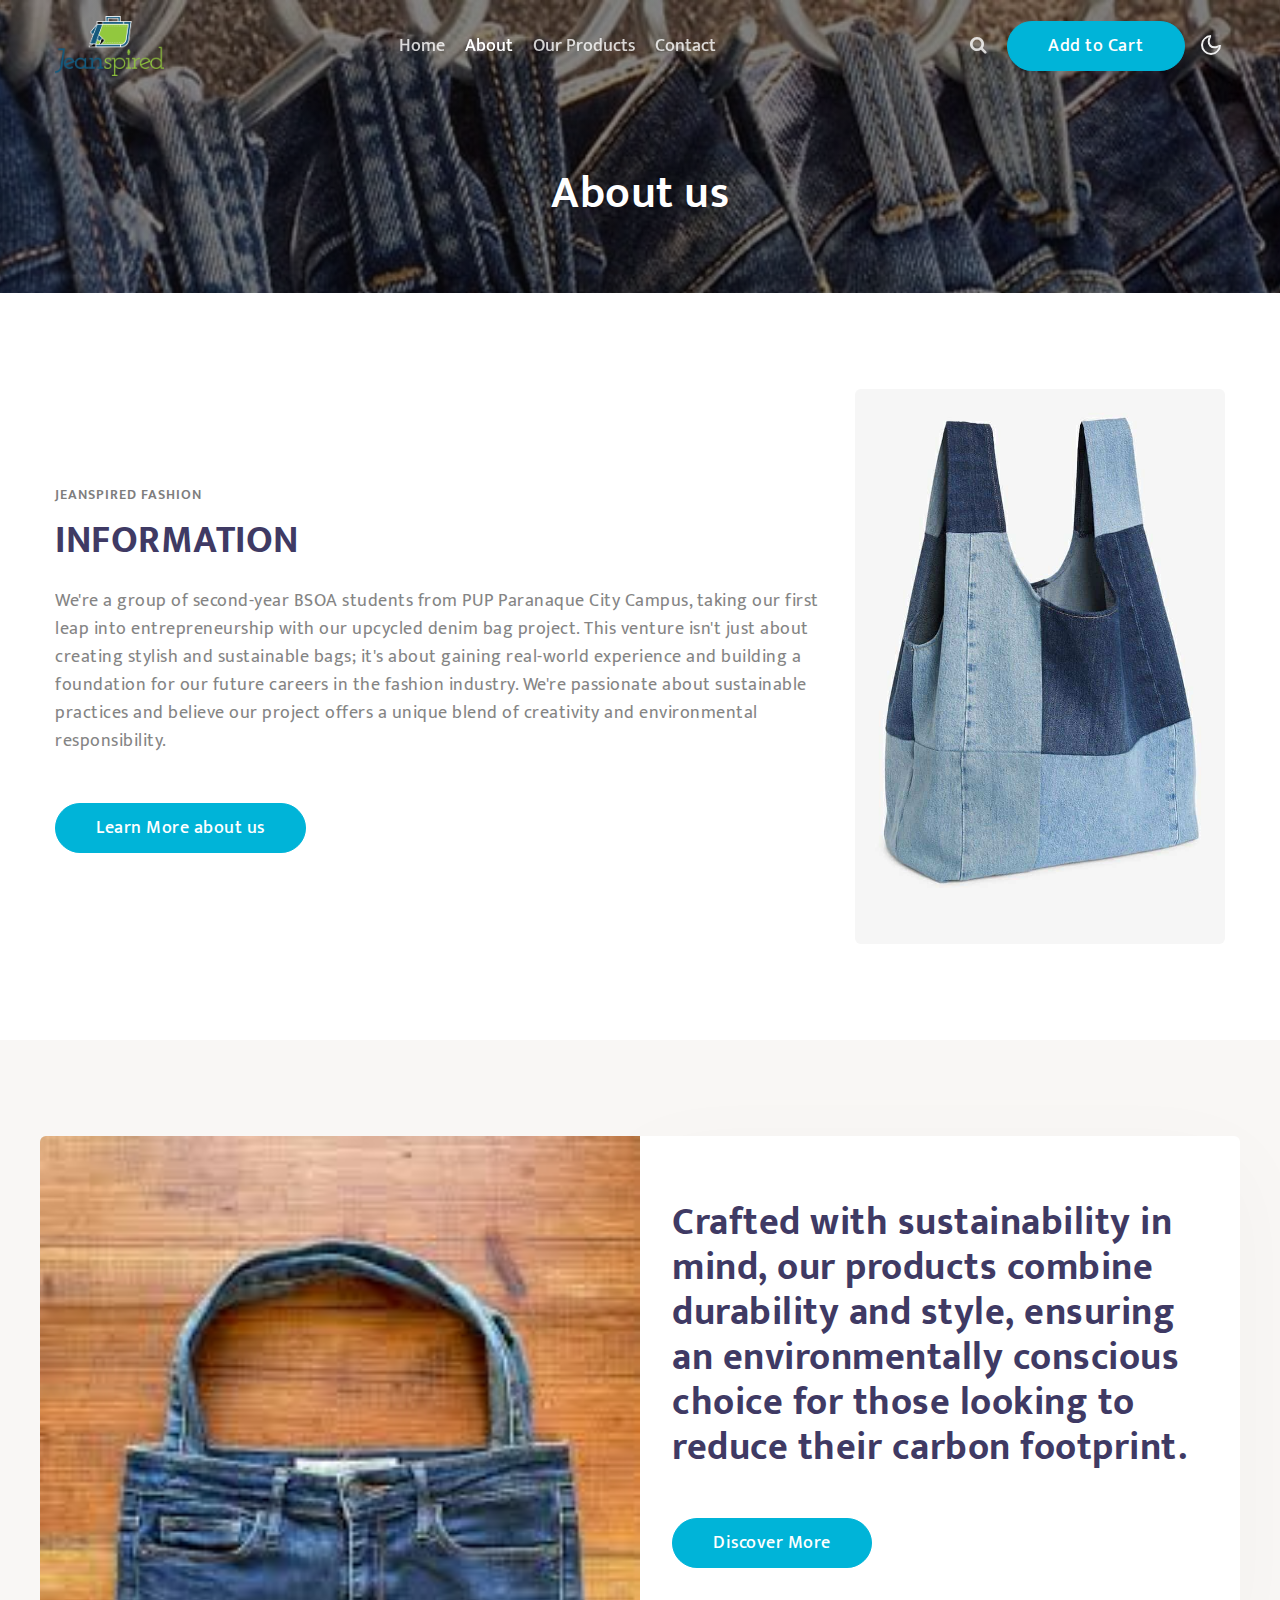
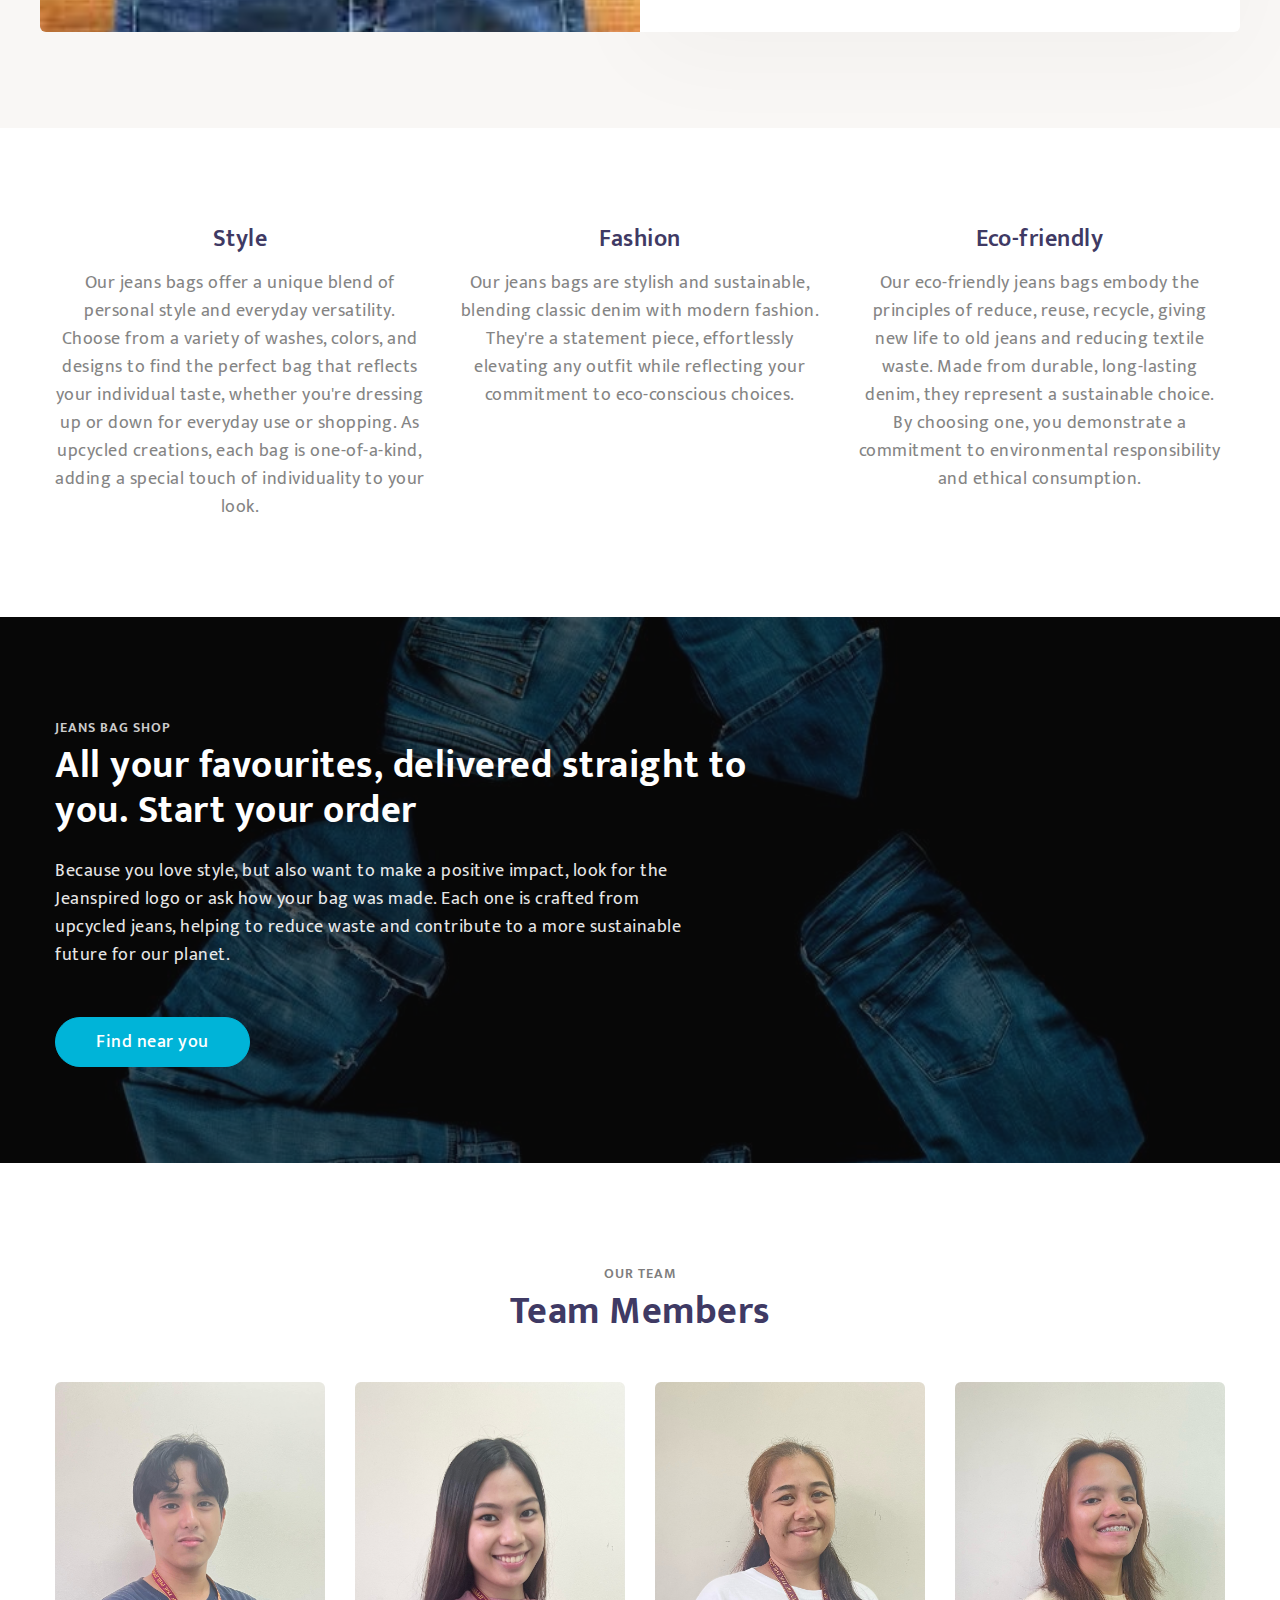
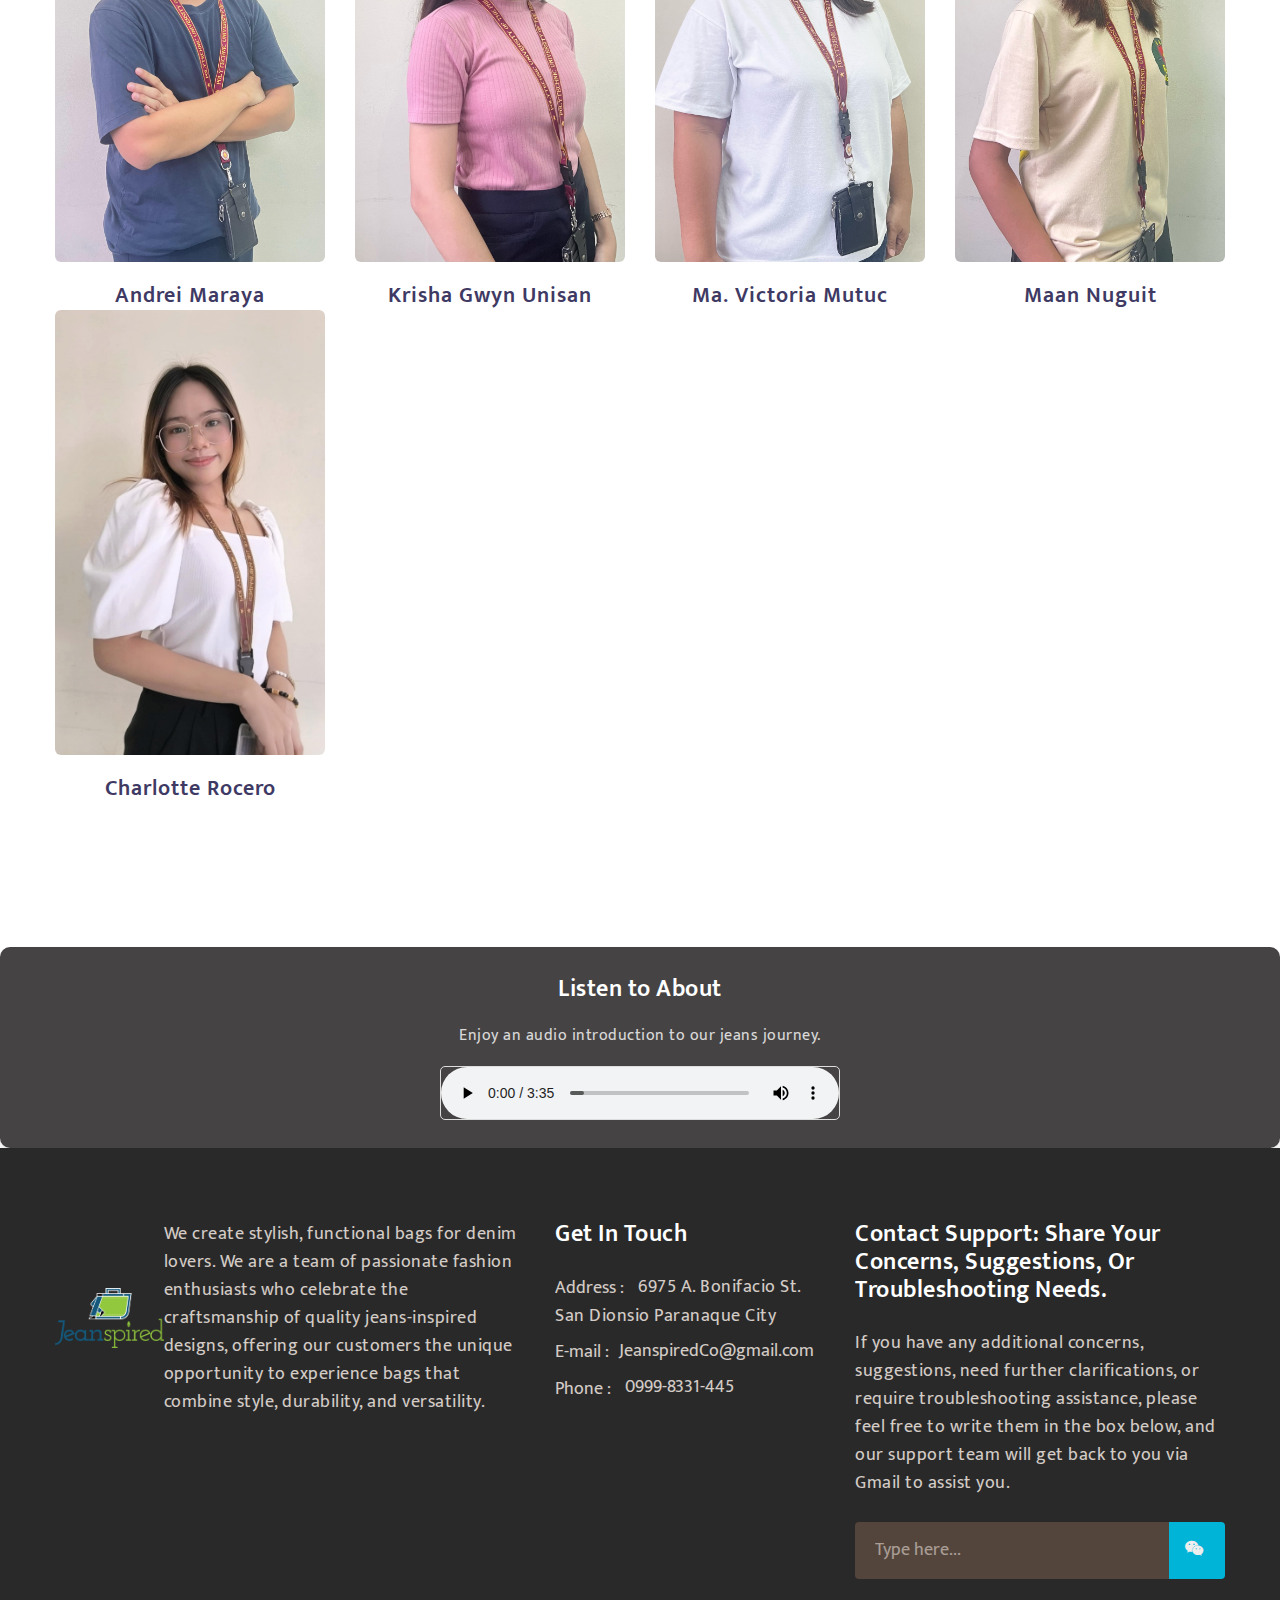
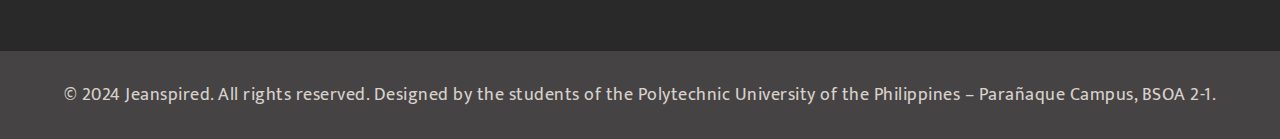
==== commit d76e2621: "Update about.html" ====
--- a/about.html
+++ b/about.html
@@ -576,6 +576,9 @@
 <!--//MENU-JS-->
 
 <script src="assets/js/bootstrap.min.js"></script>
+    <script>
+(function(){if(!window.chatbase||window.chatbase("getState")!=="initialized"){window.chatbase=(...arguments)=>{if(!window.chatbase.q){window.chatbase.q=[]}window.chatbase.q.push(arguments)};window.chatbase=new Proxy(window.chatbase,{get(target,prop){if(prop==="q"){return target.q}return(...args)=>target(prop,...args)}})}const onLoad=function(){const script=document.createElement("script");script.src="https://www.chatbase.co/embed.min.js";script.id="AXOVt14QagYSDSwPhzkyS";script.domain="www.chatbase.co";document.body.appendChild(script)};if(document.readyState==="complete"){onLoad()}else{window.addEventListener("load",onLoad)}})();
+</script>
 </body>
 
-</html>+</html>
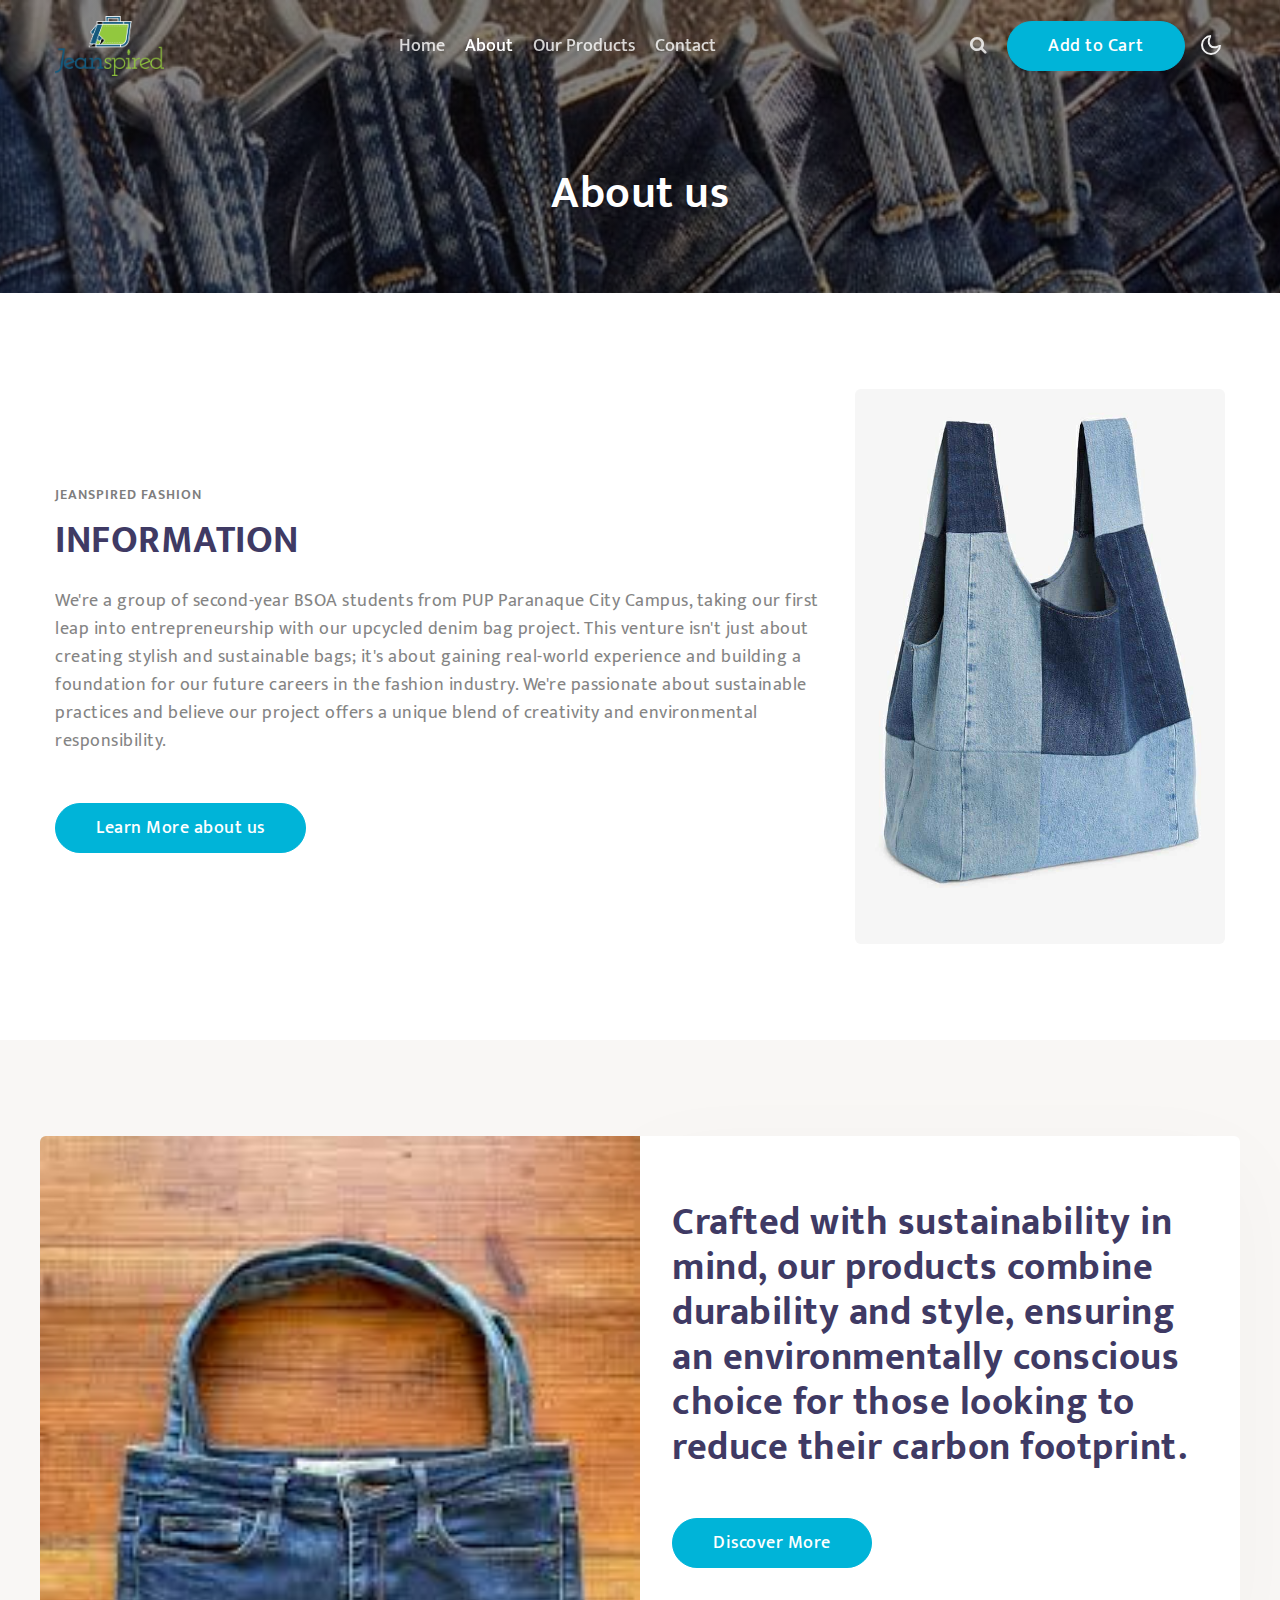
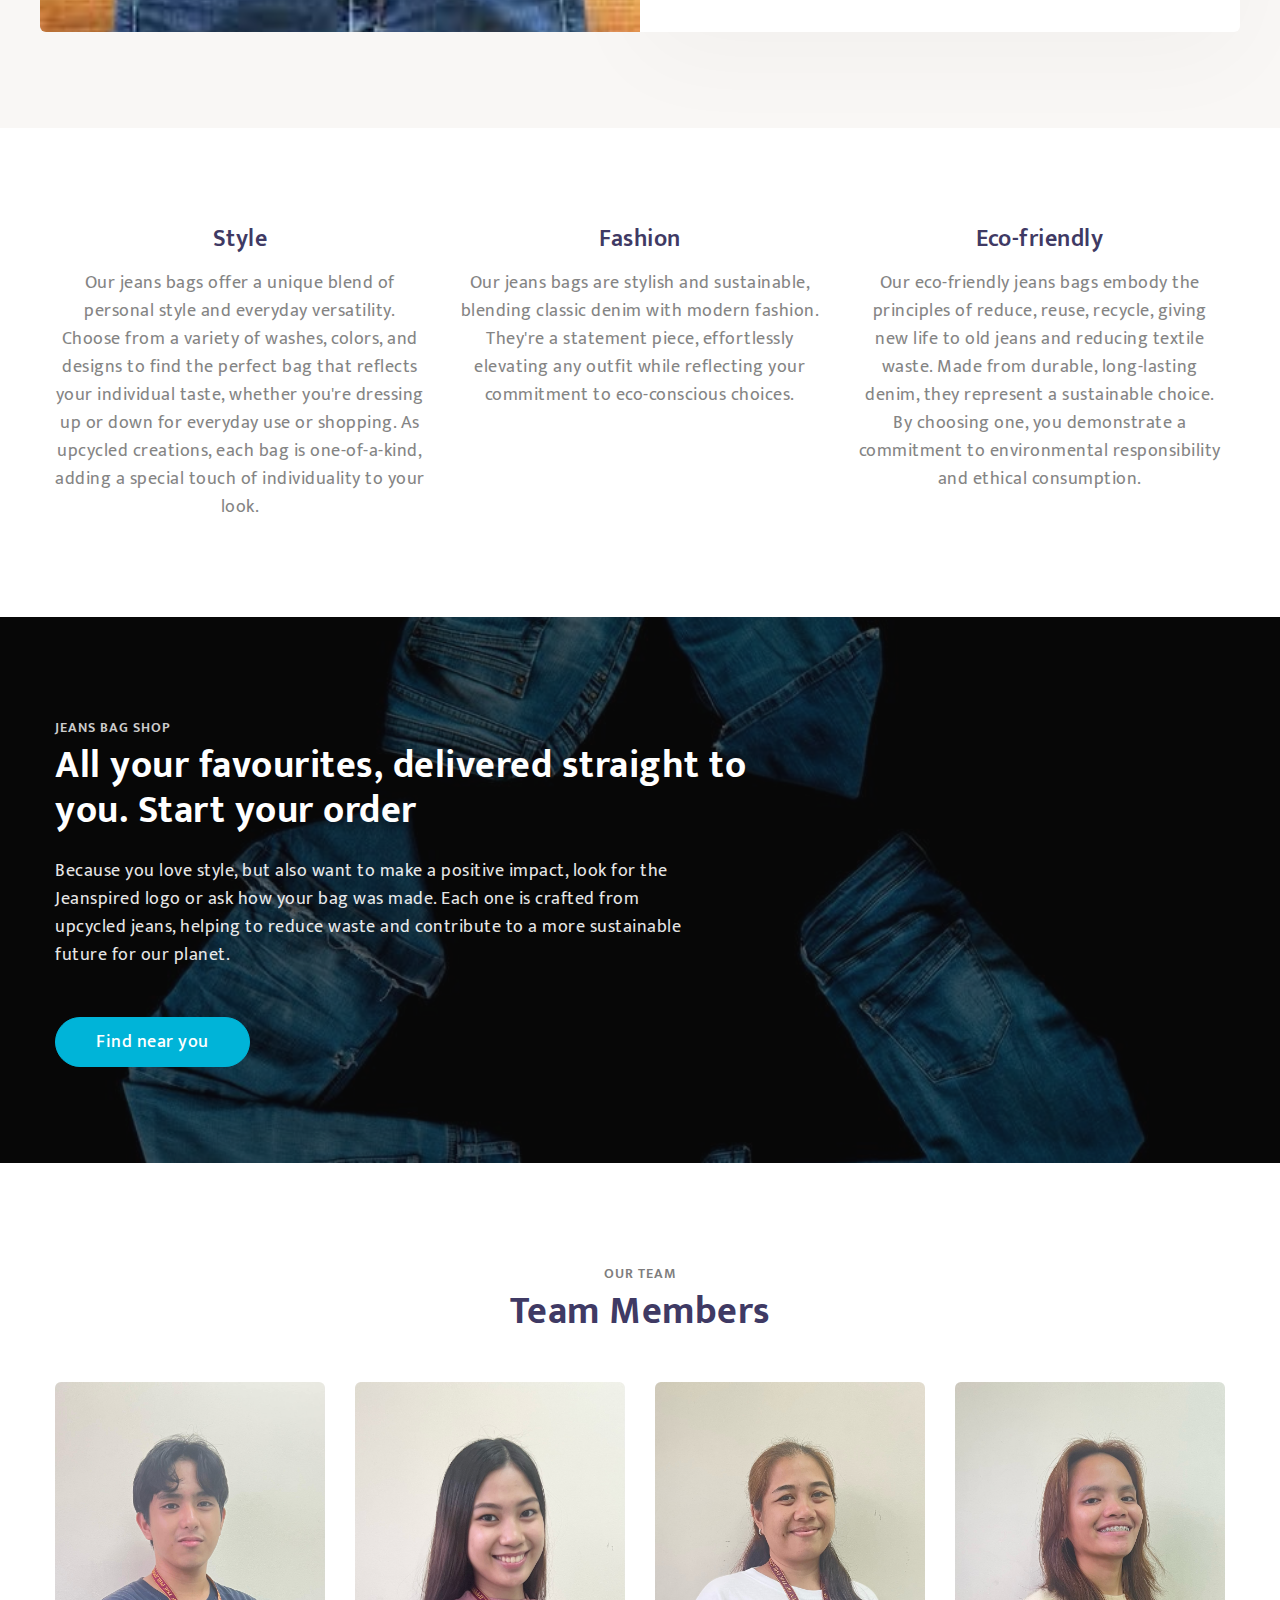
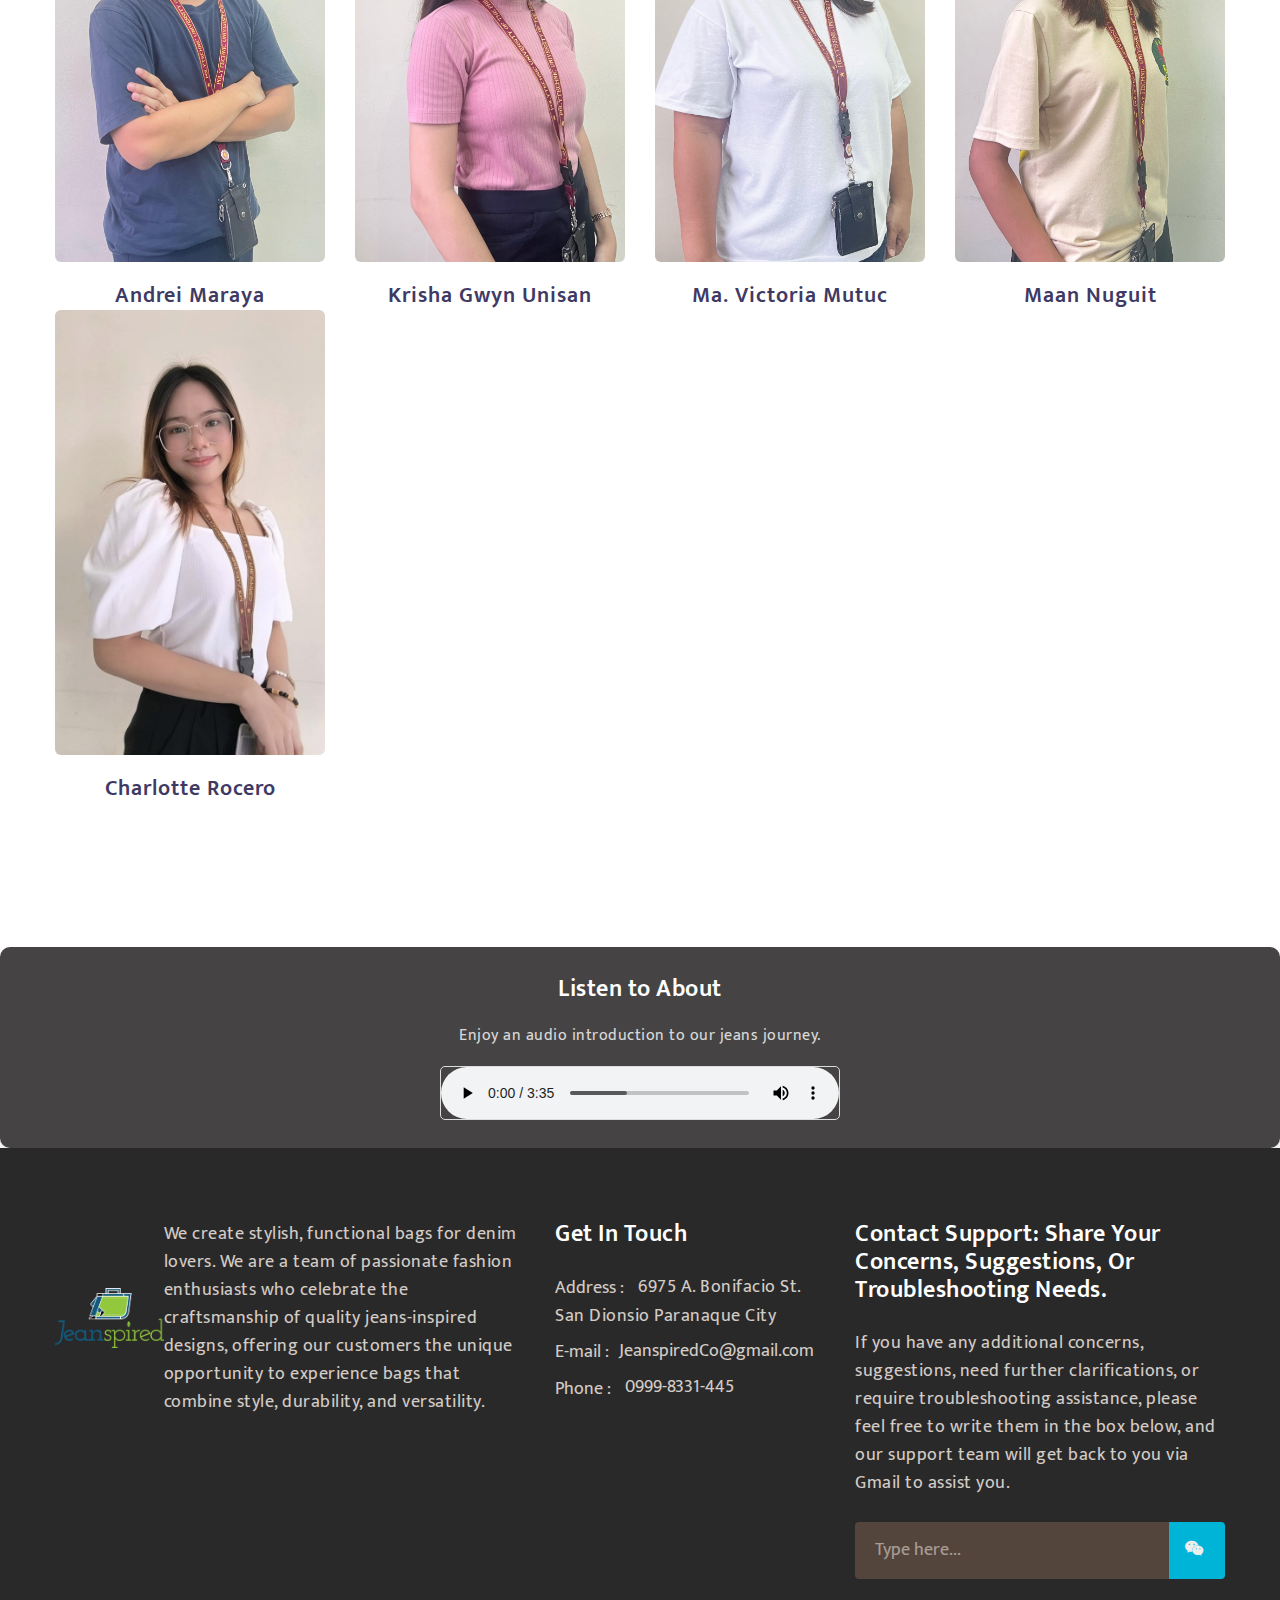
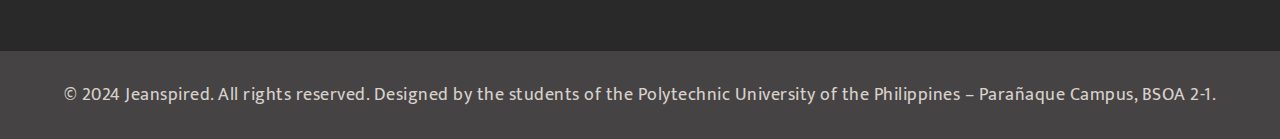
==== commit 9554d131: "Update about.html" ====
--- a/about.html
+++ b/about.html
@@ -576,7 +576,7 @@
 <!--//MENU-JS-->
 
 <script src="assets/js/bootstrap.min.js"></script>
-    <script>
+  <script>
 (function(){if(!window.chatbase||window.chatbase("getState")!=="initialized"){window.chatbase=(...arguments)=>{if(!window.chatbase.q){window.chatbase.q=[]}window.chatbase.q.push(arguments)};window.chatbase=new Proxy(window.chatbase,{get(target,prop){if(prop==="q"){return target.q}return(...args)=>target(prop,...args)}})}const onLoad=function(){const script=document.createElement("script");script.src="https://www.chatbase.co/embed.min.js";script.id="AXOVt14QagYSDSwPhzkyS";script.domain="www.chatbase.co";document.body.appendChild(script)};if(document.readyState==="complete"){onLoad()}else{window.addEventListener("load",onLoad)}})();
 </script>
 </body>
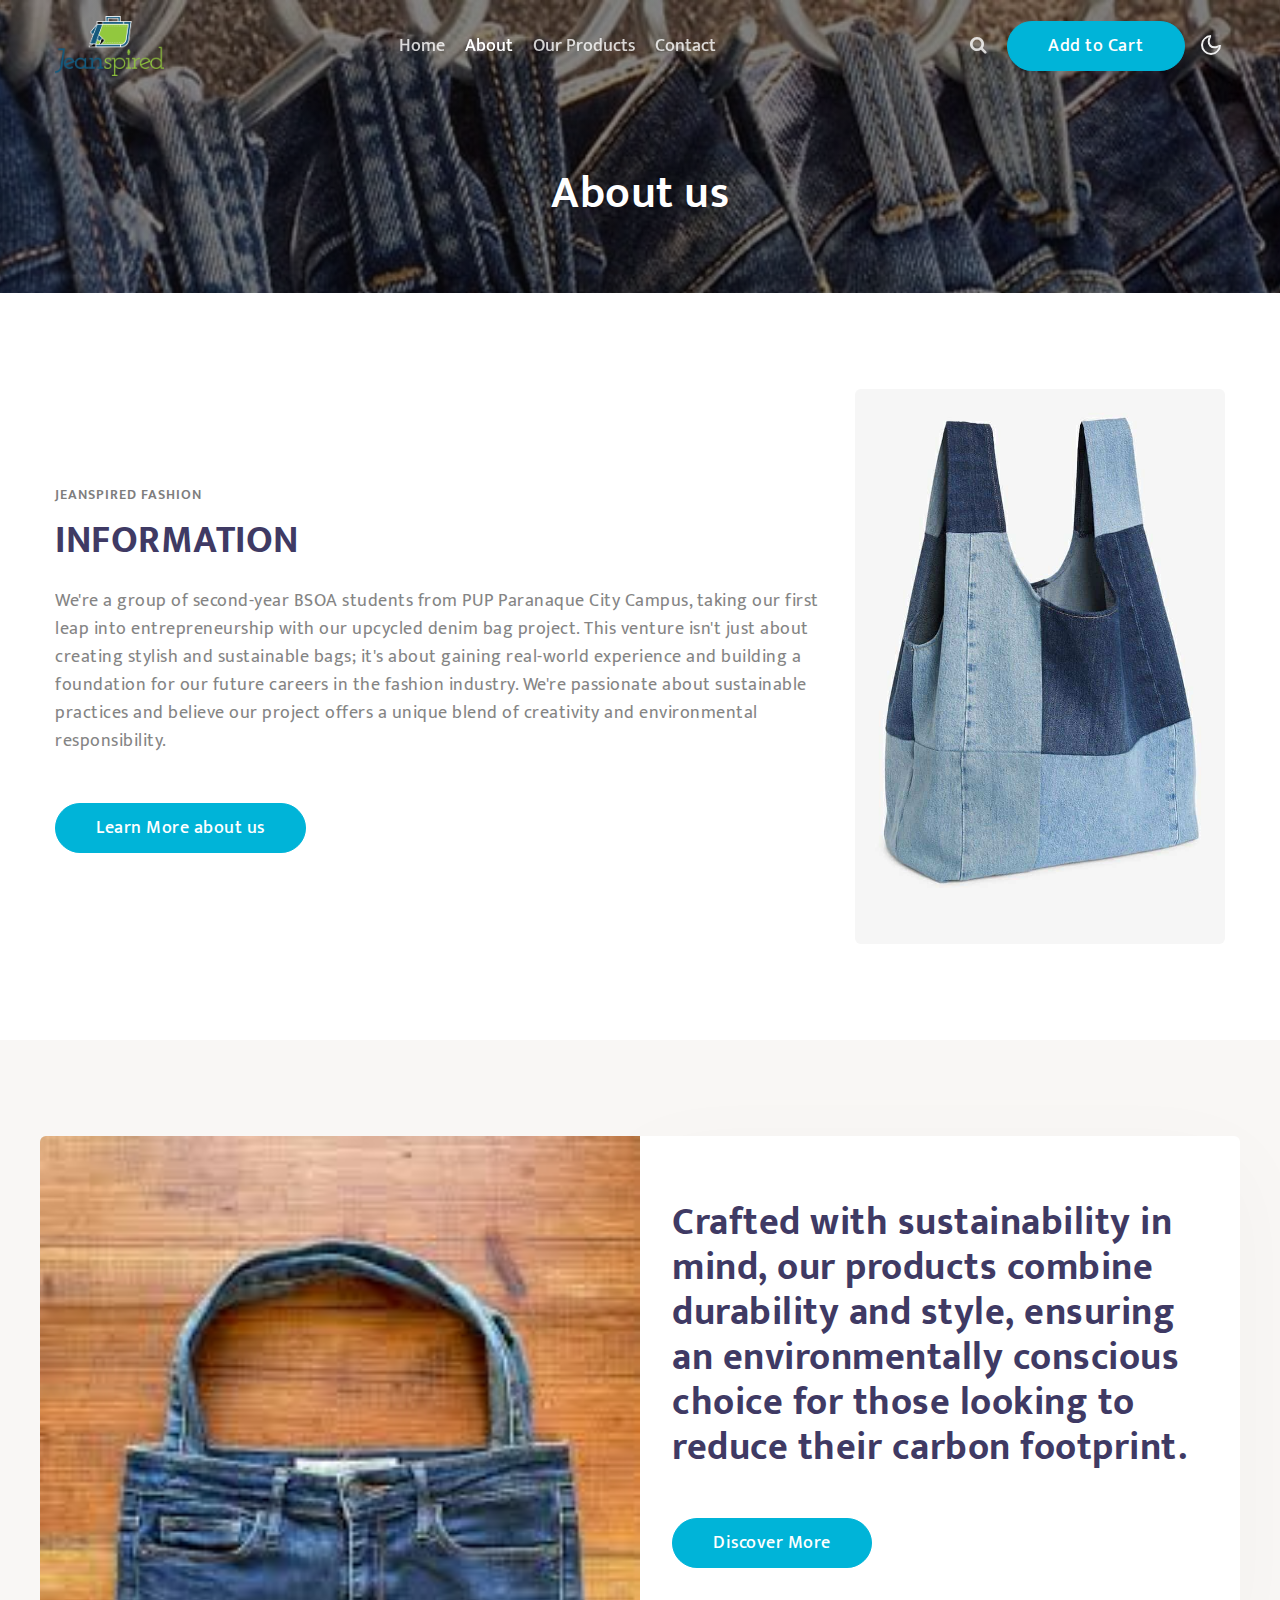
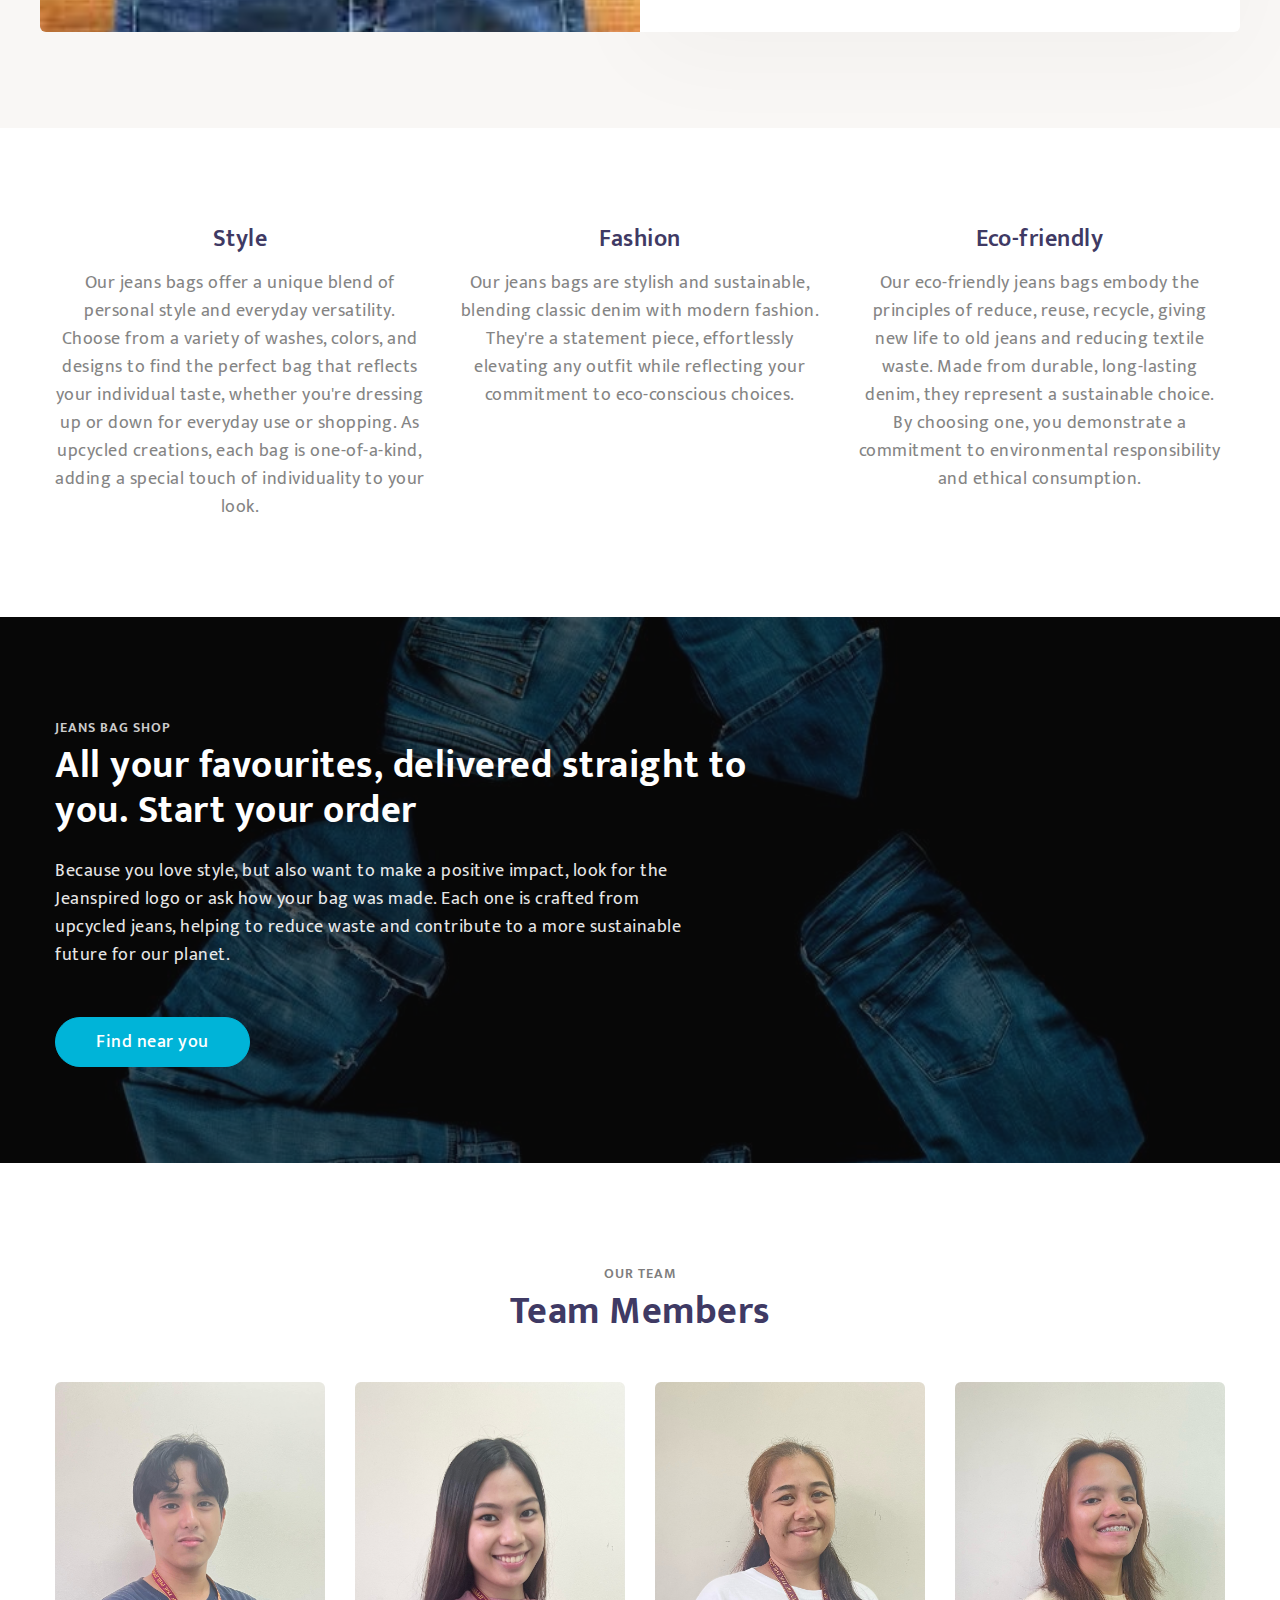
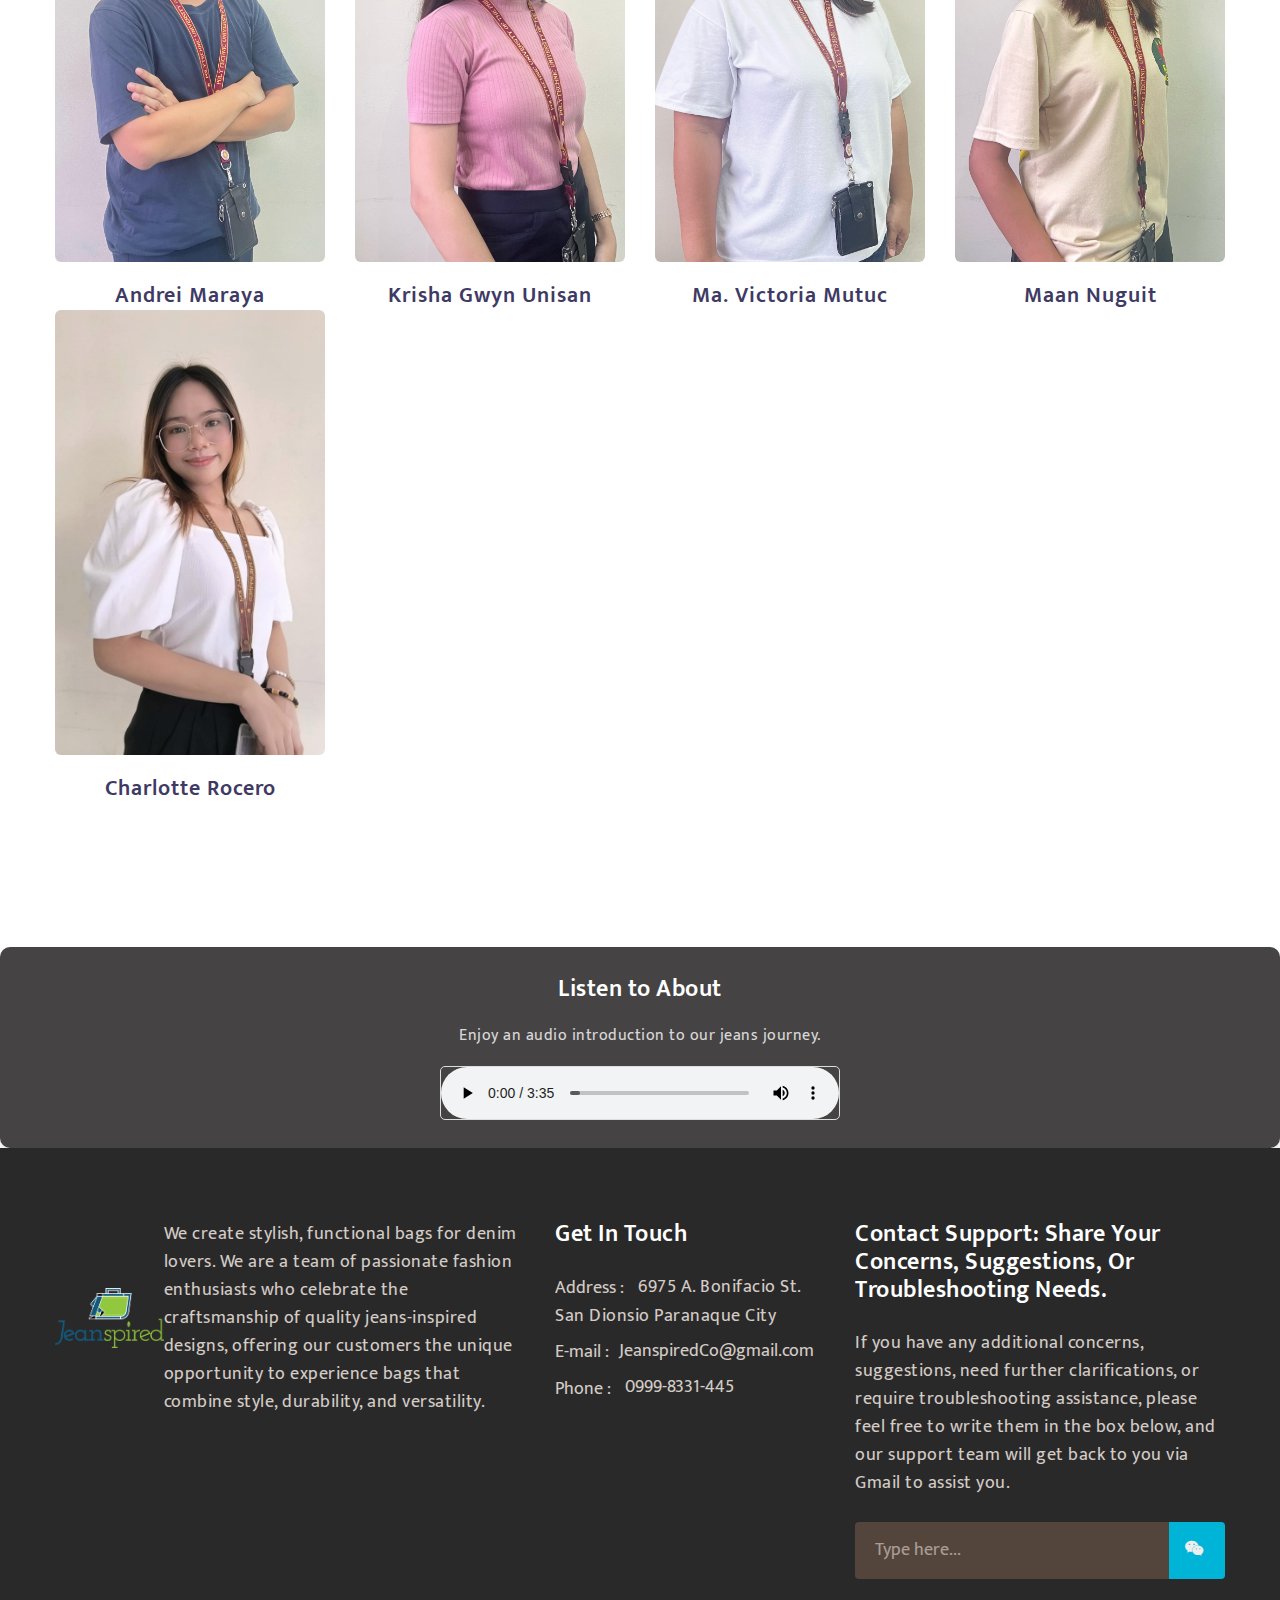
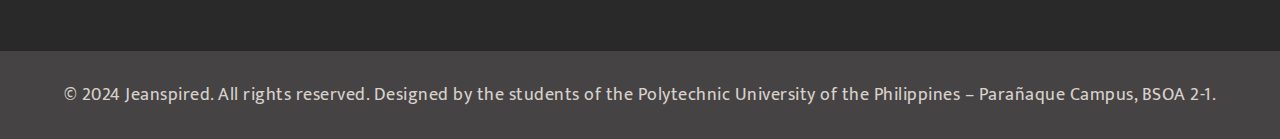
==== commit 272c6544: "Update about.html" ====
--- a/about.html
+++ b/about.html
@@ -576,9 +576,11 @@
 <!--//MENU-JS-->
 
 <script src="assets/js/bootstrap.min.js"></script>
+    
   <script>
 (function(){if(!window.chatbase||window.chatbase("getState")!=="initialized"){window.chatbase=(...arguments)=>{if(!window.chatbase.q){window.chatbase.q=[]}window.chatbase.q.push(arguments)};window.chatbase=new Proxy(window.chatbase,{get(target,prop){if(prop==="q"){return target.q}return(...args)=>target(prop,...args)}})}const onLoad=function(){const script=document.createElement("script");script.src="https://www.chatbase.co/embed.min.js";script.id="AXOVt14QagYSDSwPhzkyS";script.domain="www.chatbase.co";document.body.appendChild(script)};if(document.readyState==="complete"){onLoad()}else{window.addEventListener("load",onLoad)}})();
 </script>
+    
 </body>
 
 </html>
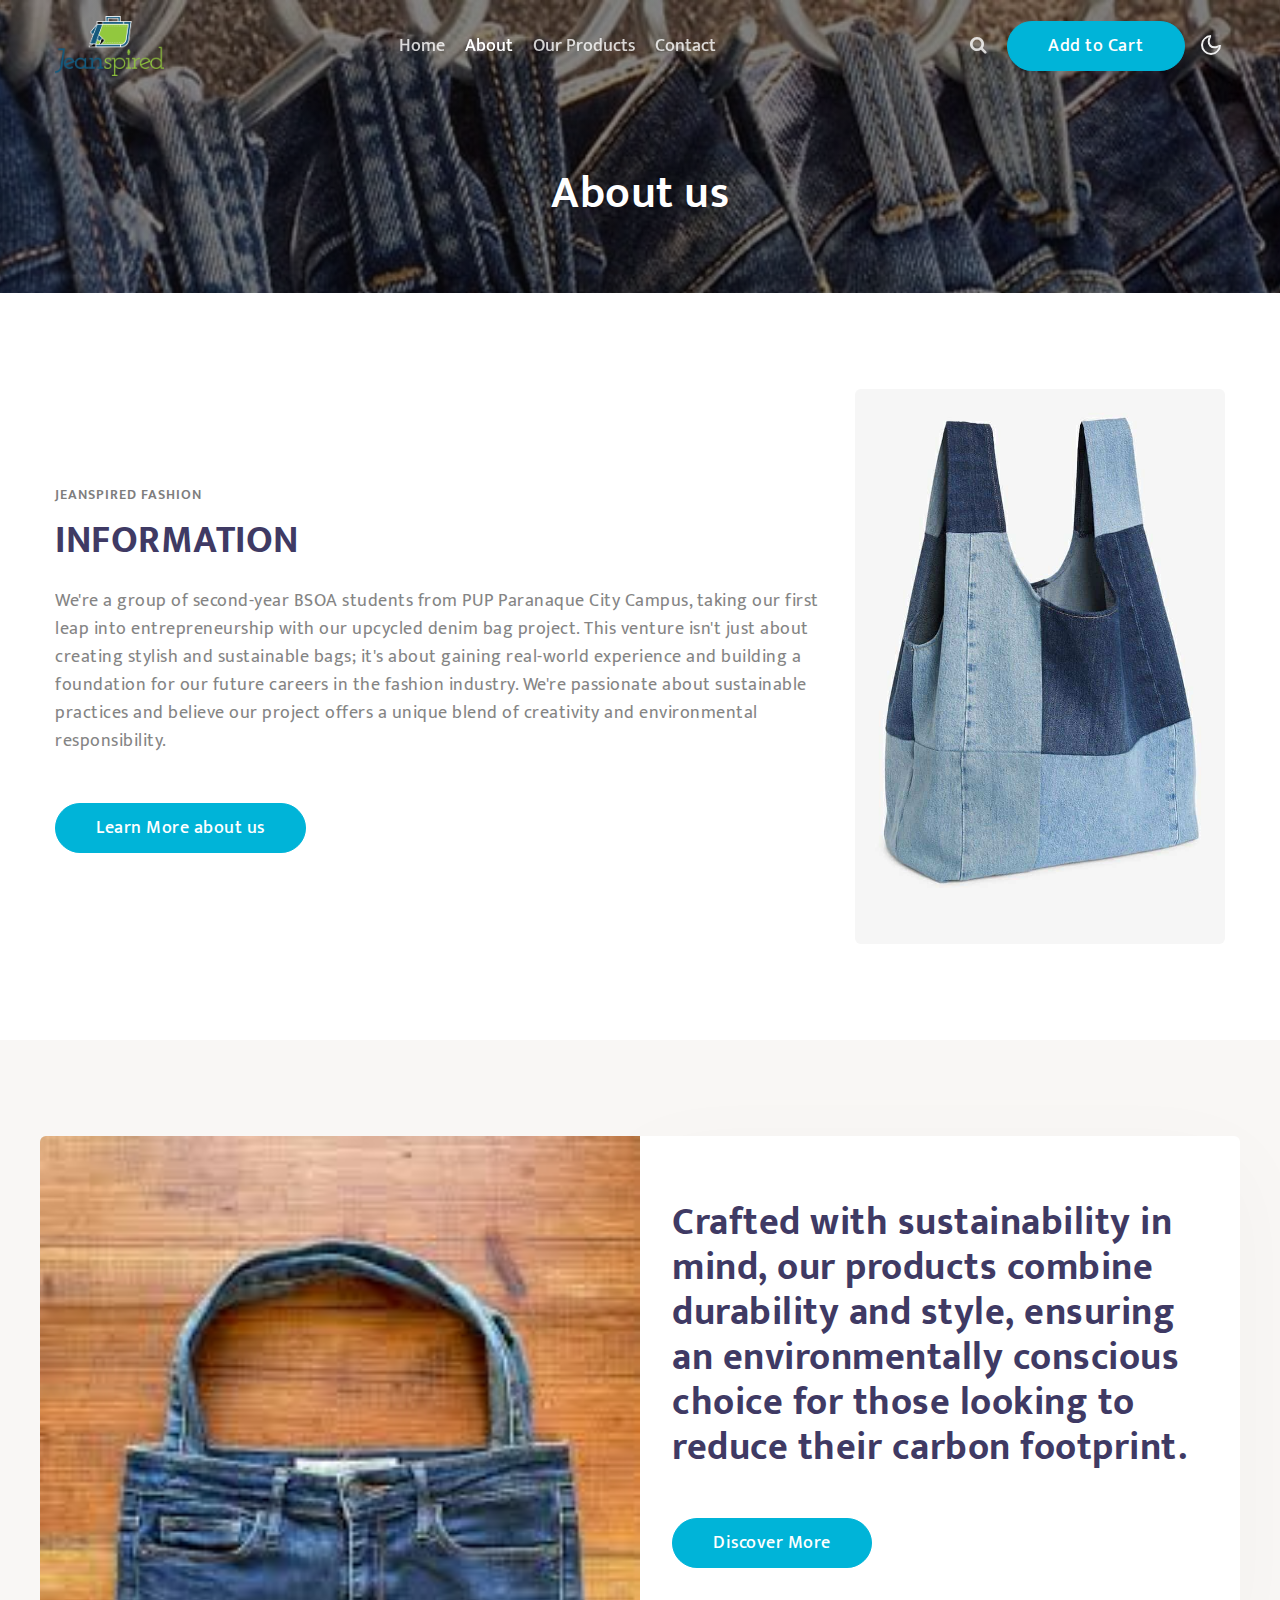
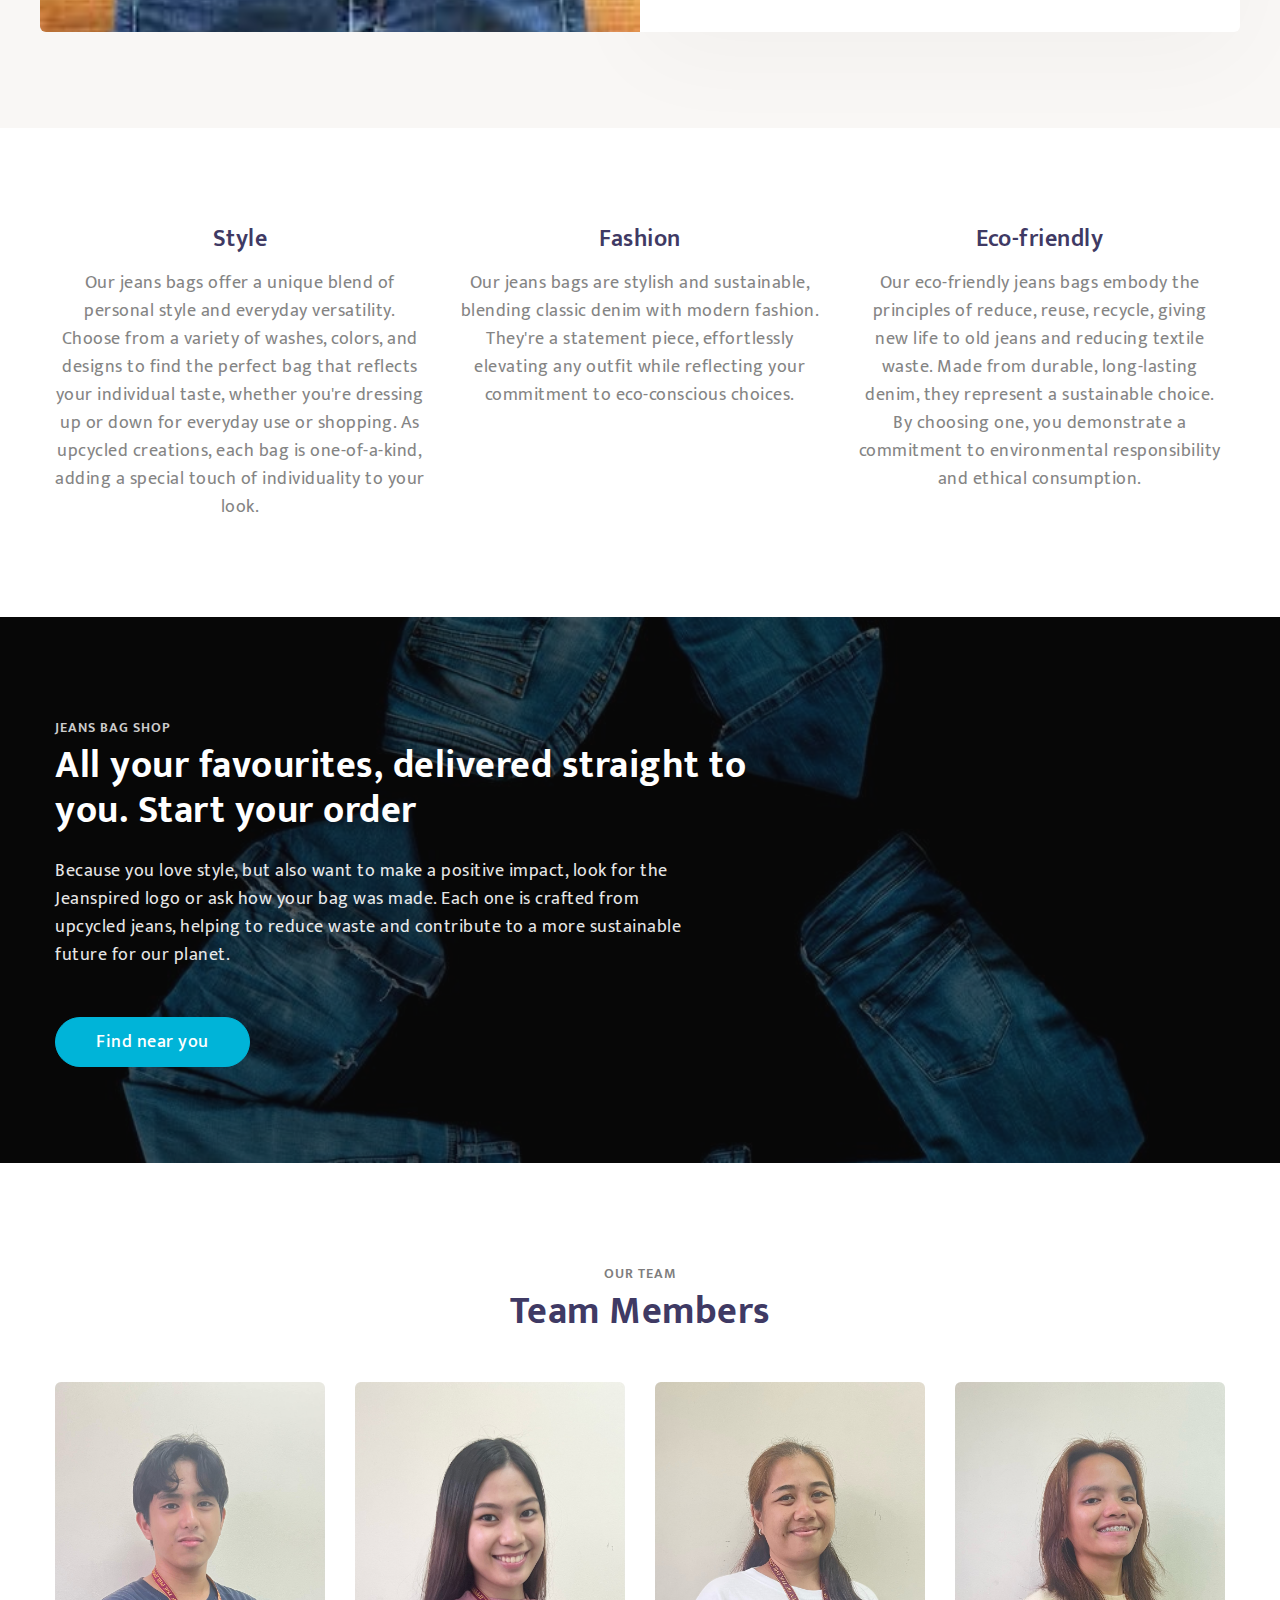
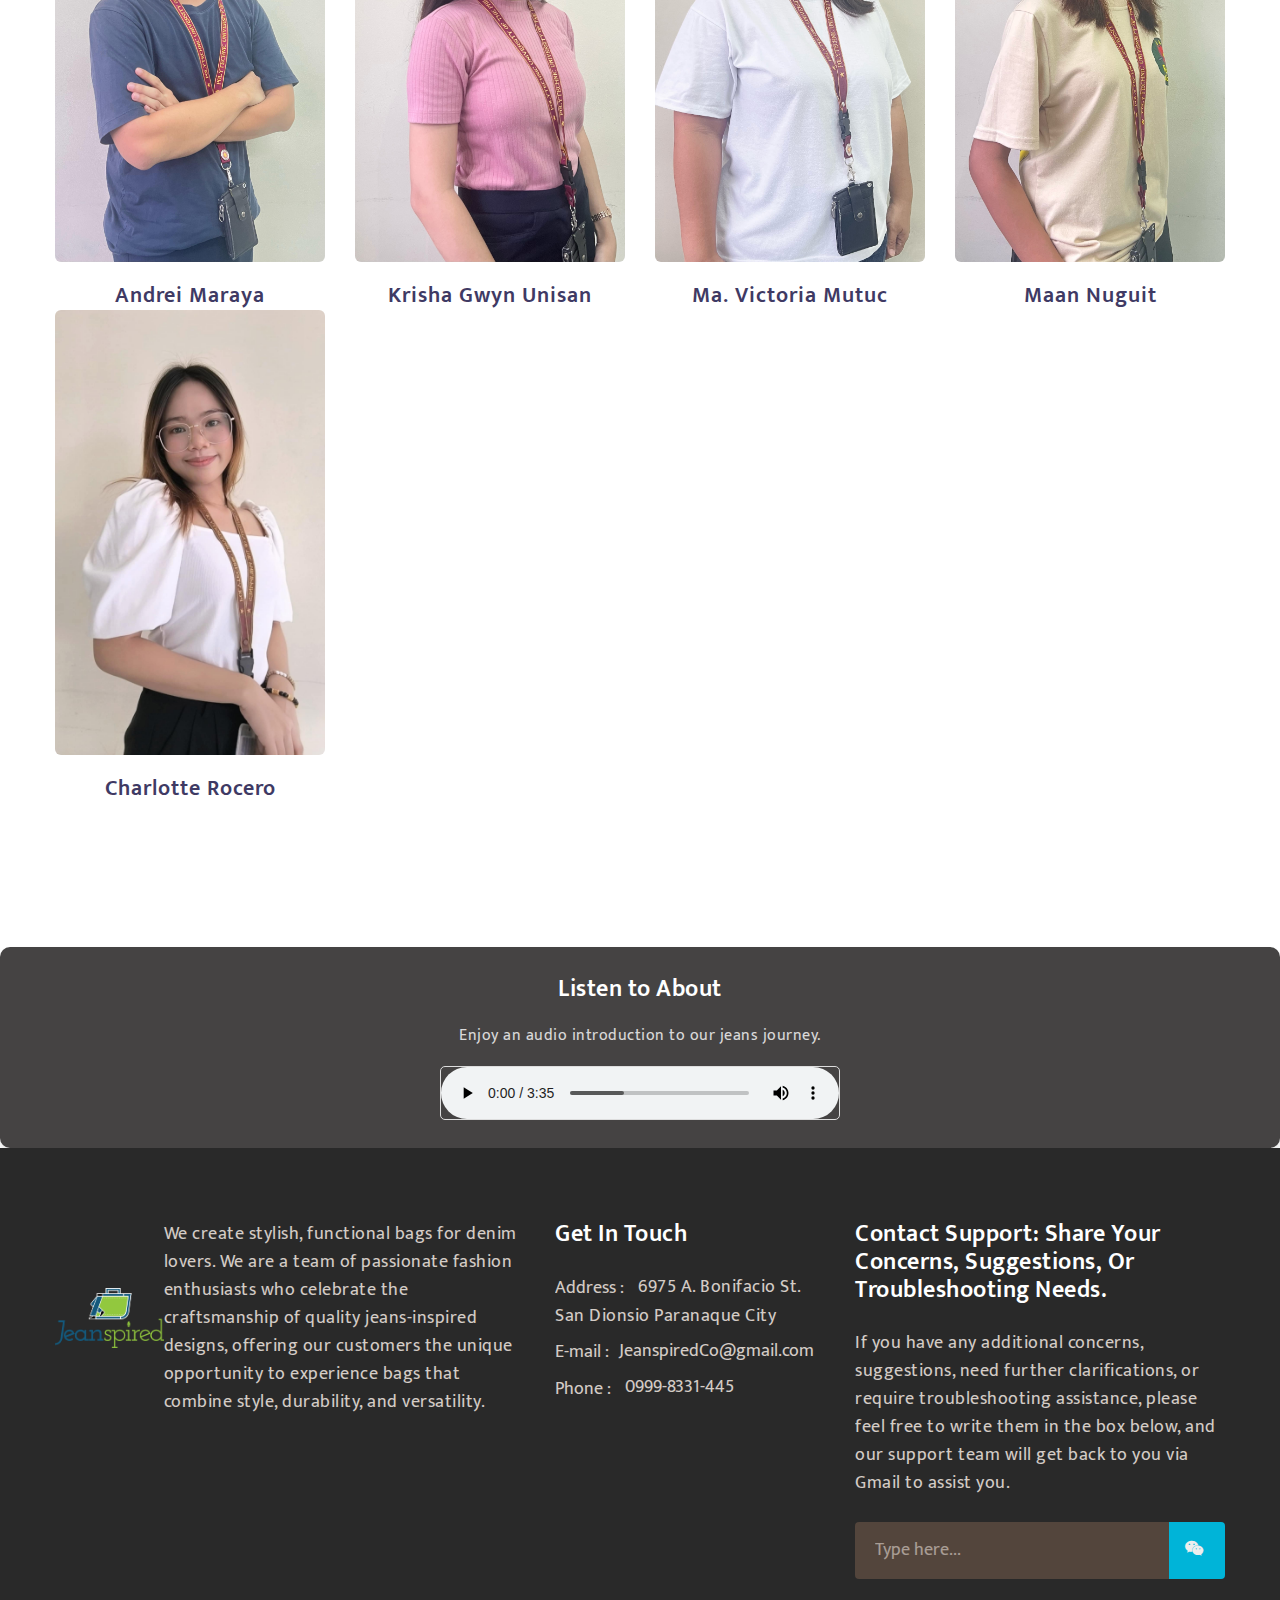
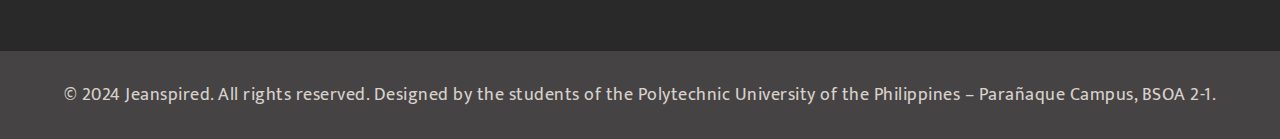
==== commit 4a78e416: "Update about.html" ====
--- a/about.html
+++ b/about.html
@@ -578,9 +578,8 @@
 <script src="assets/js/bootstrap.min.js"></script>
     
   <script>
-(function(){if(!window.chatbase||window.chatbase("getState")!=="initialized"){window.chatbase=(...arguments)=>{if(!window.chatbase.q){window.chatbase.q=[]}window.chatbase.q.push(arguments)};window.chatbase=new Proxy(window.chatbase,{get(target,prop){if(prop==="q"){return target.q}return(...args)=>target(prop,...args)}})}const onLoad=function(){const script=document.createElement("script");script.src="https://www.chatbase.co/embed.min.js";script.id="AXOVt14QagYSDSwPhzkyS";script.domain="www.chatbase.co";document.body.appendChild(script)};if(document.readyState==="complete"){onLoad()}else{window.addEventListener("load",onLoad)}})();
-</script>
-    
+(function(){if(!window.chatbase||window.chatbase("getState")!=="initialized"){window.chatbase=(...arguments)=>{if(!window.chatbase.q){window.chatbase.q=[]}window.chatbase.q.push(arguments)};window.chatbase=new Proxy(window.chatbase,{get(target,prop){if(prop==="q"){return target.q}return(...args)=>target(prop,...args)}})}const onLoad=function(){const script=document.createElement("script");script.src="https://www.chatbase.co/embed.min.js";script.id="AXOVt14QagYSDSwPhzkyS";script.domain="www.chatbase.co";document.body.appendChild(script)};if(document.readyState==="complete"){onLoad()}else{window.addEventListener("load",onLoad)}})();</script>
+  
 </body>
 
 </html>
